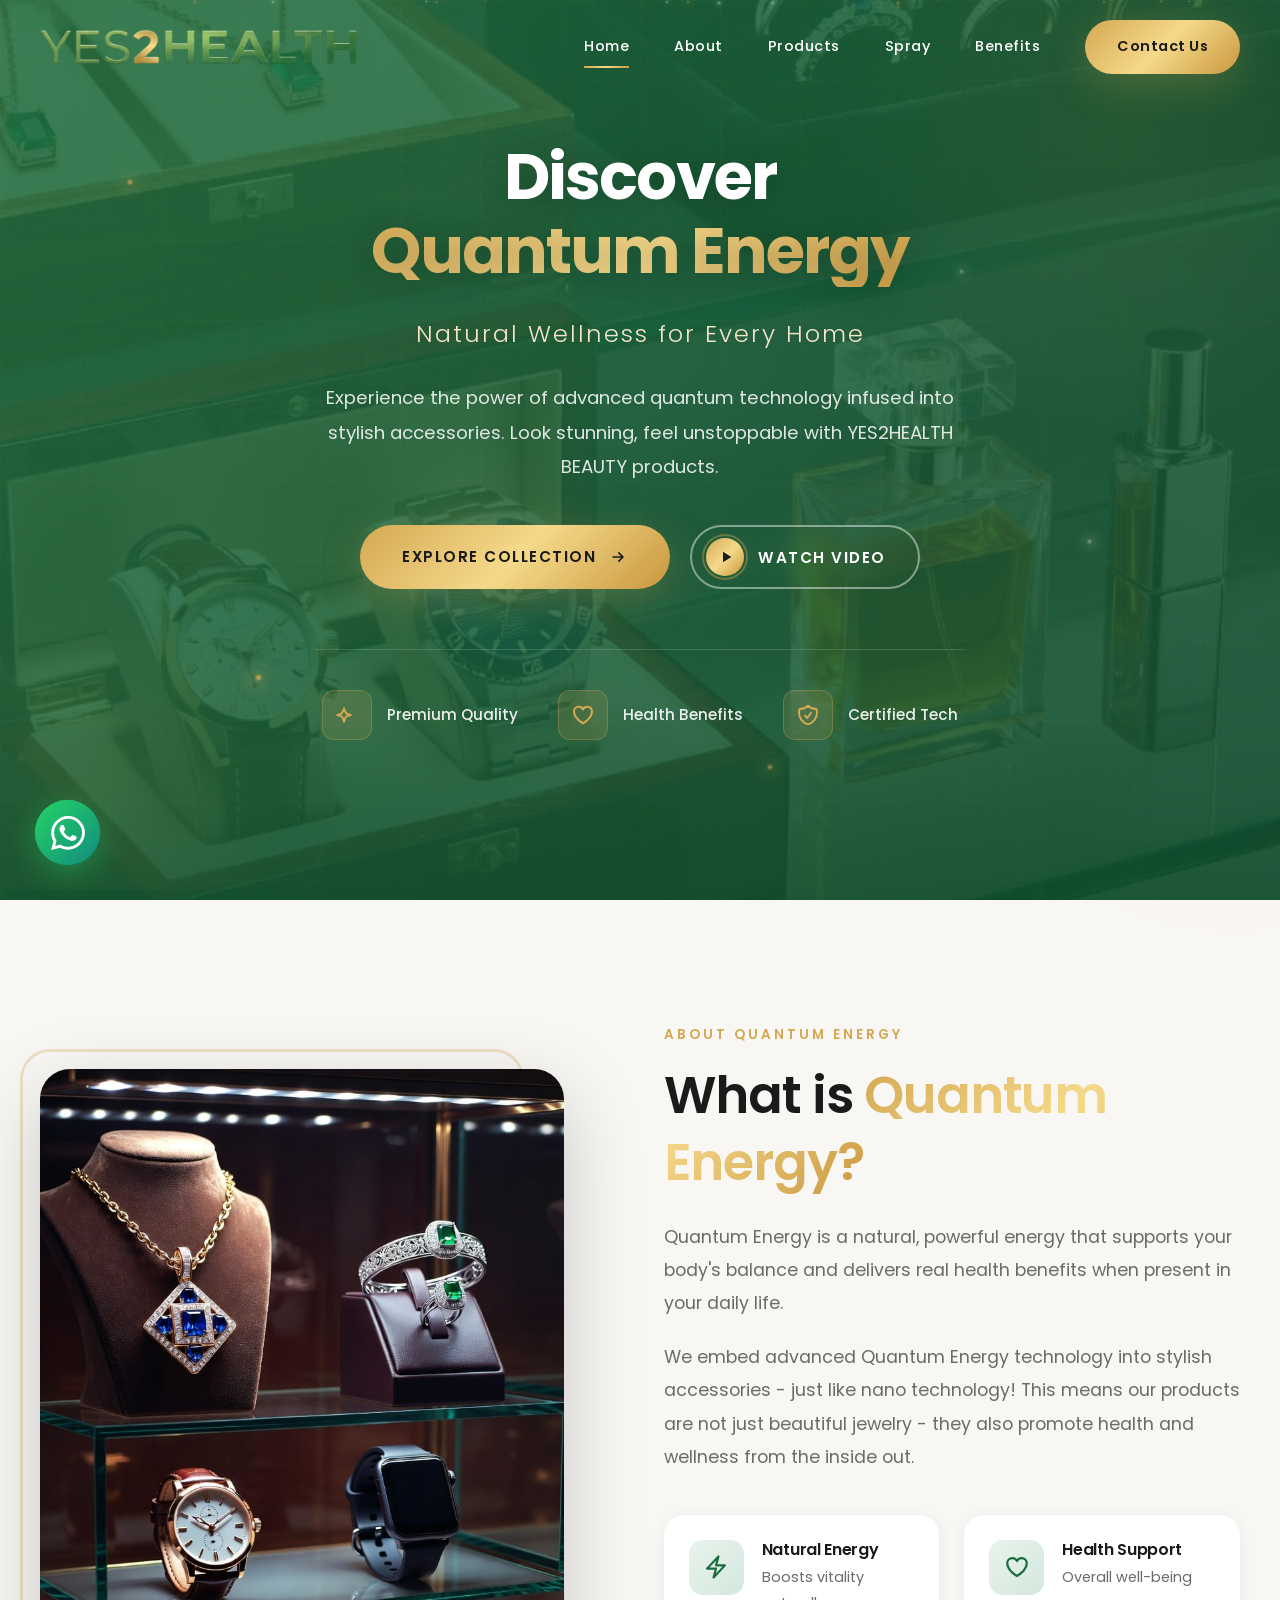
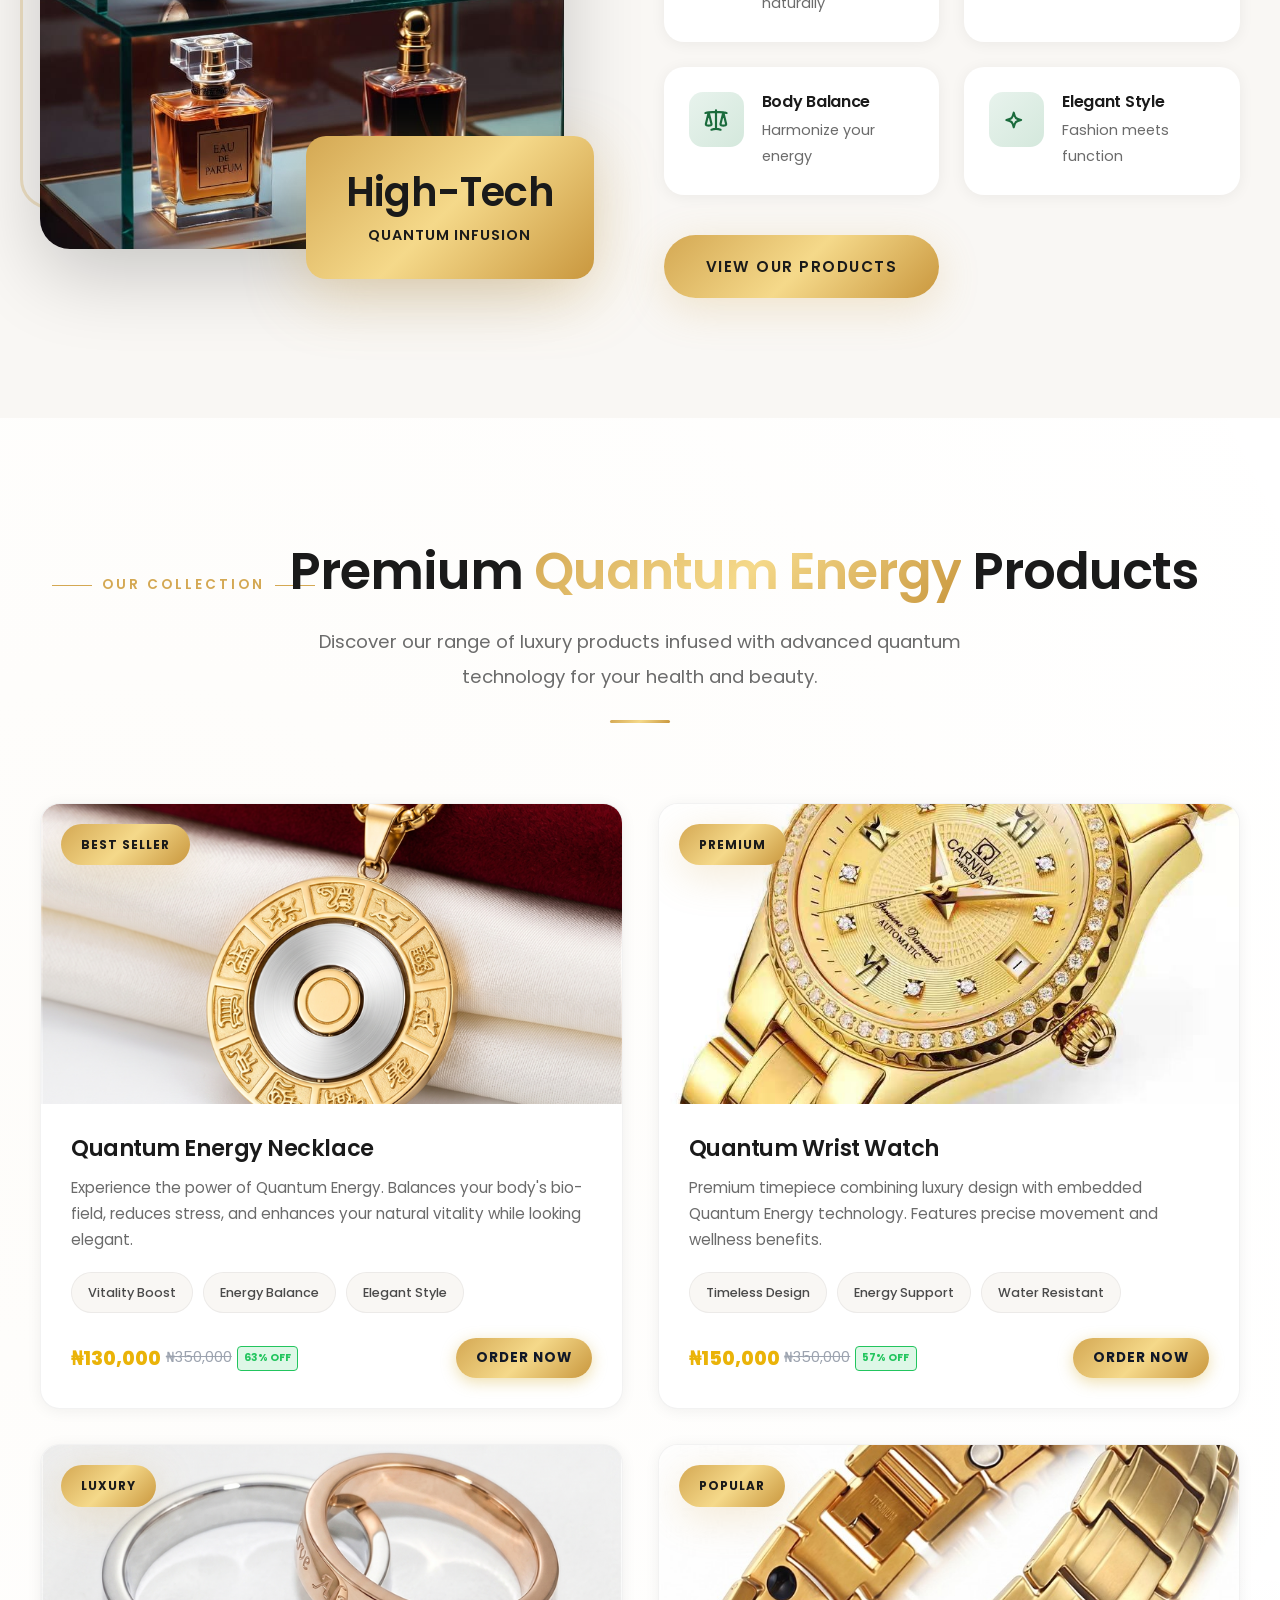
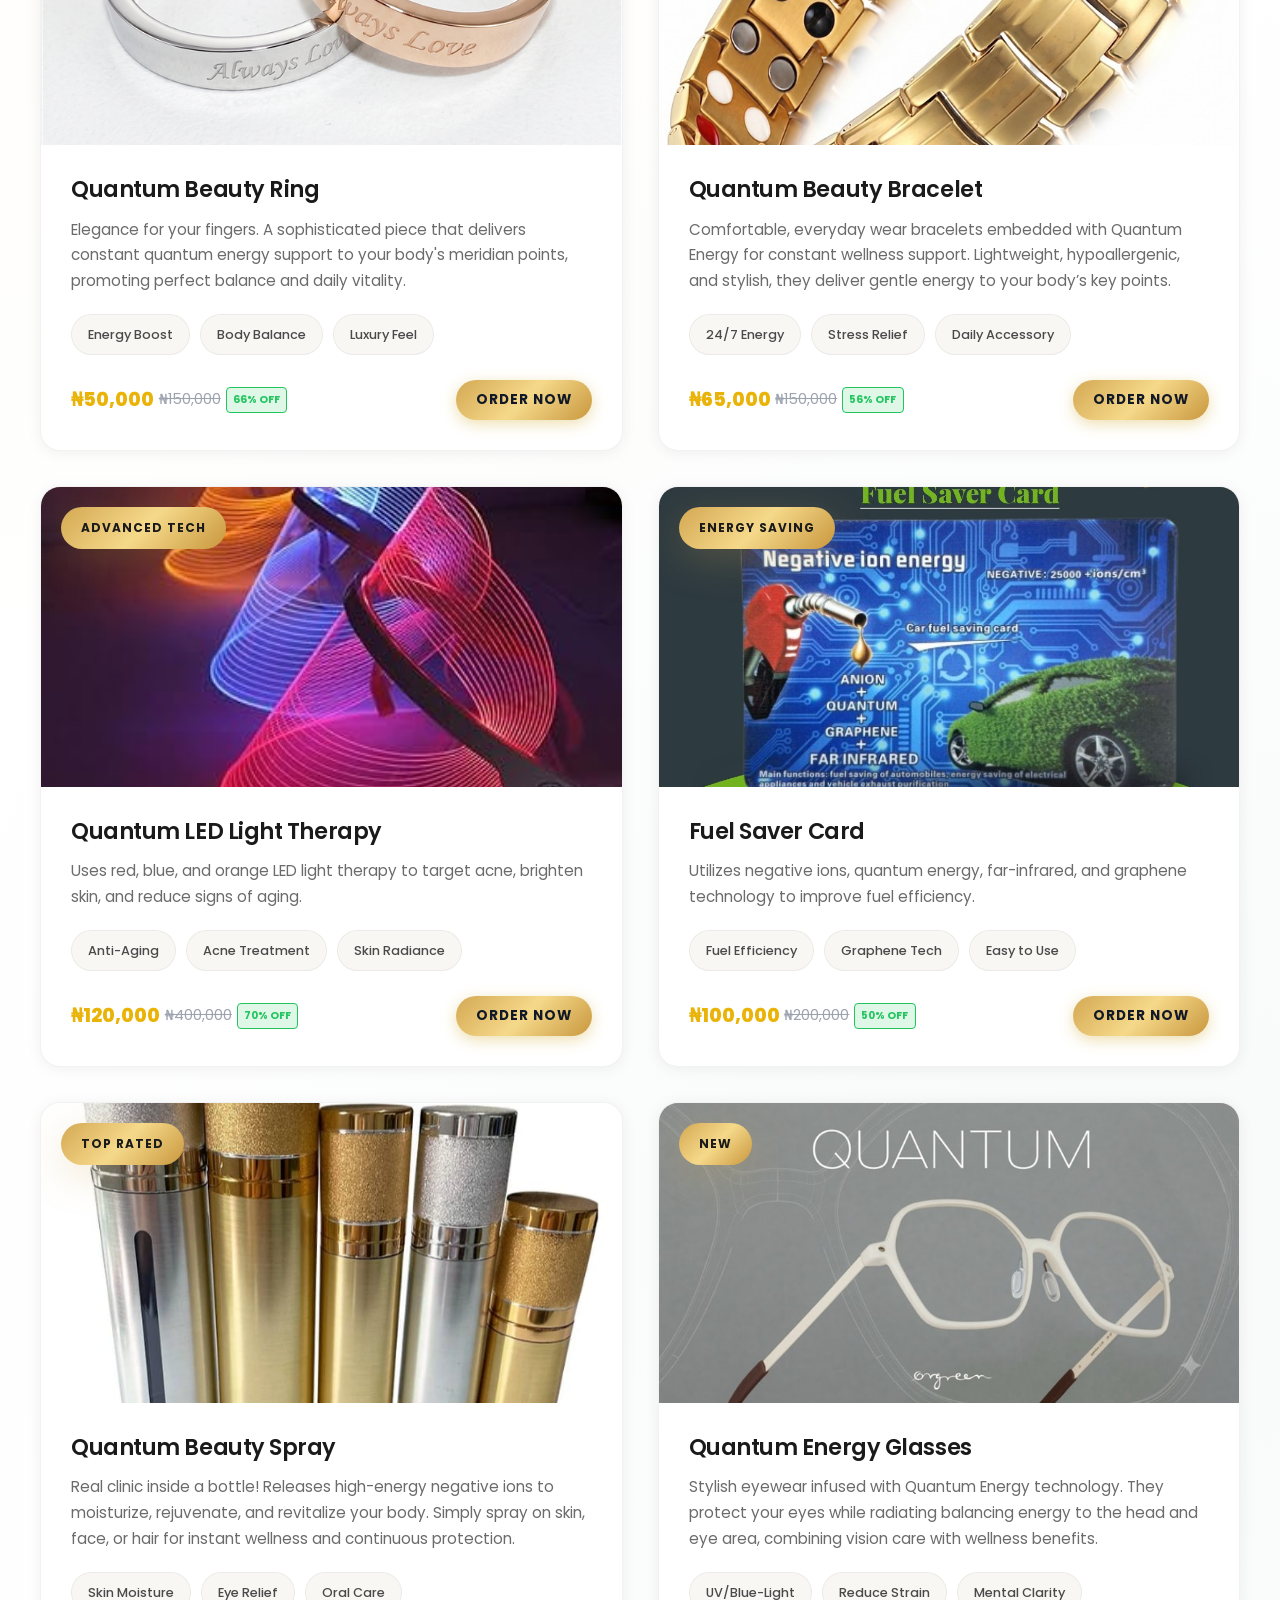
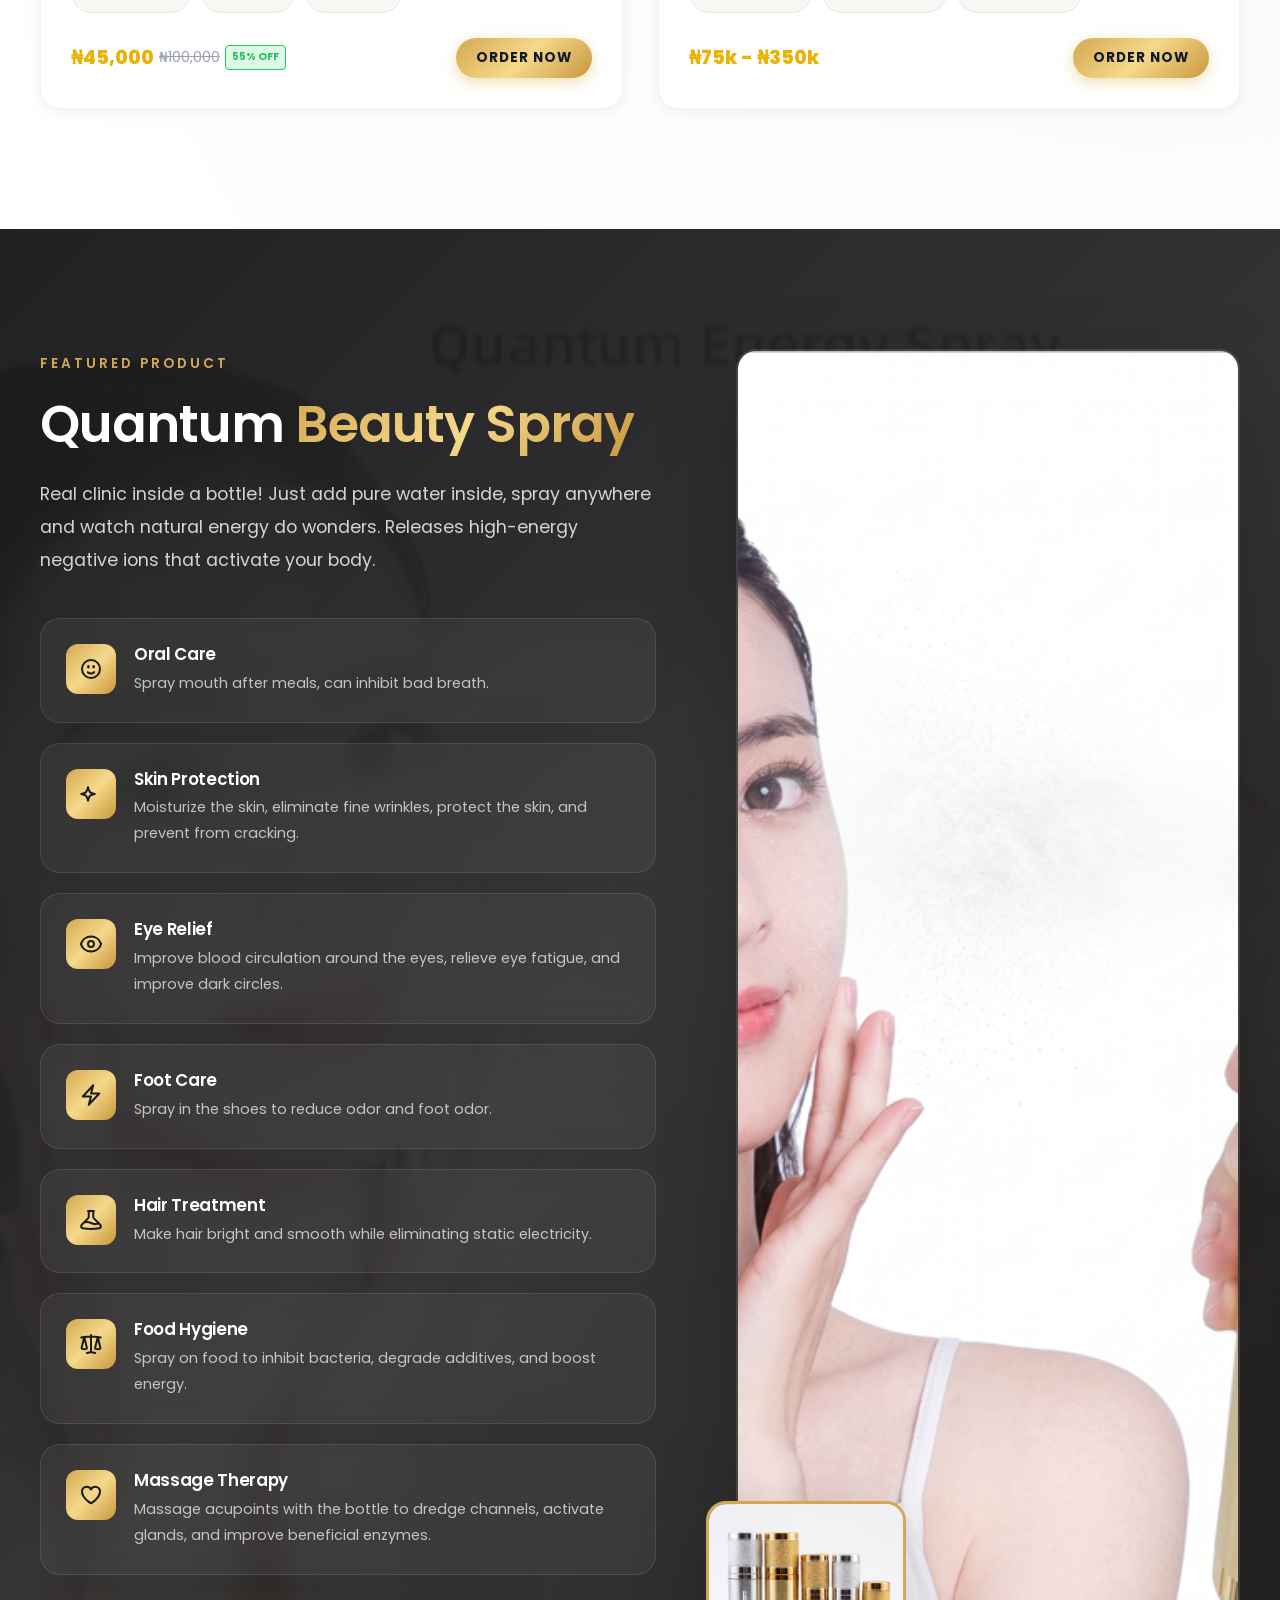
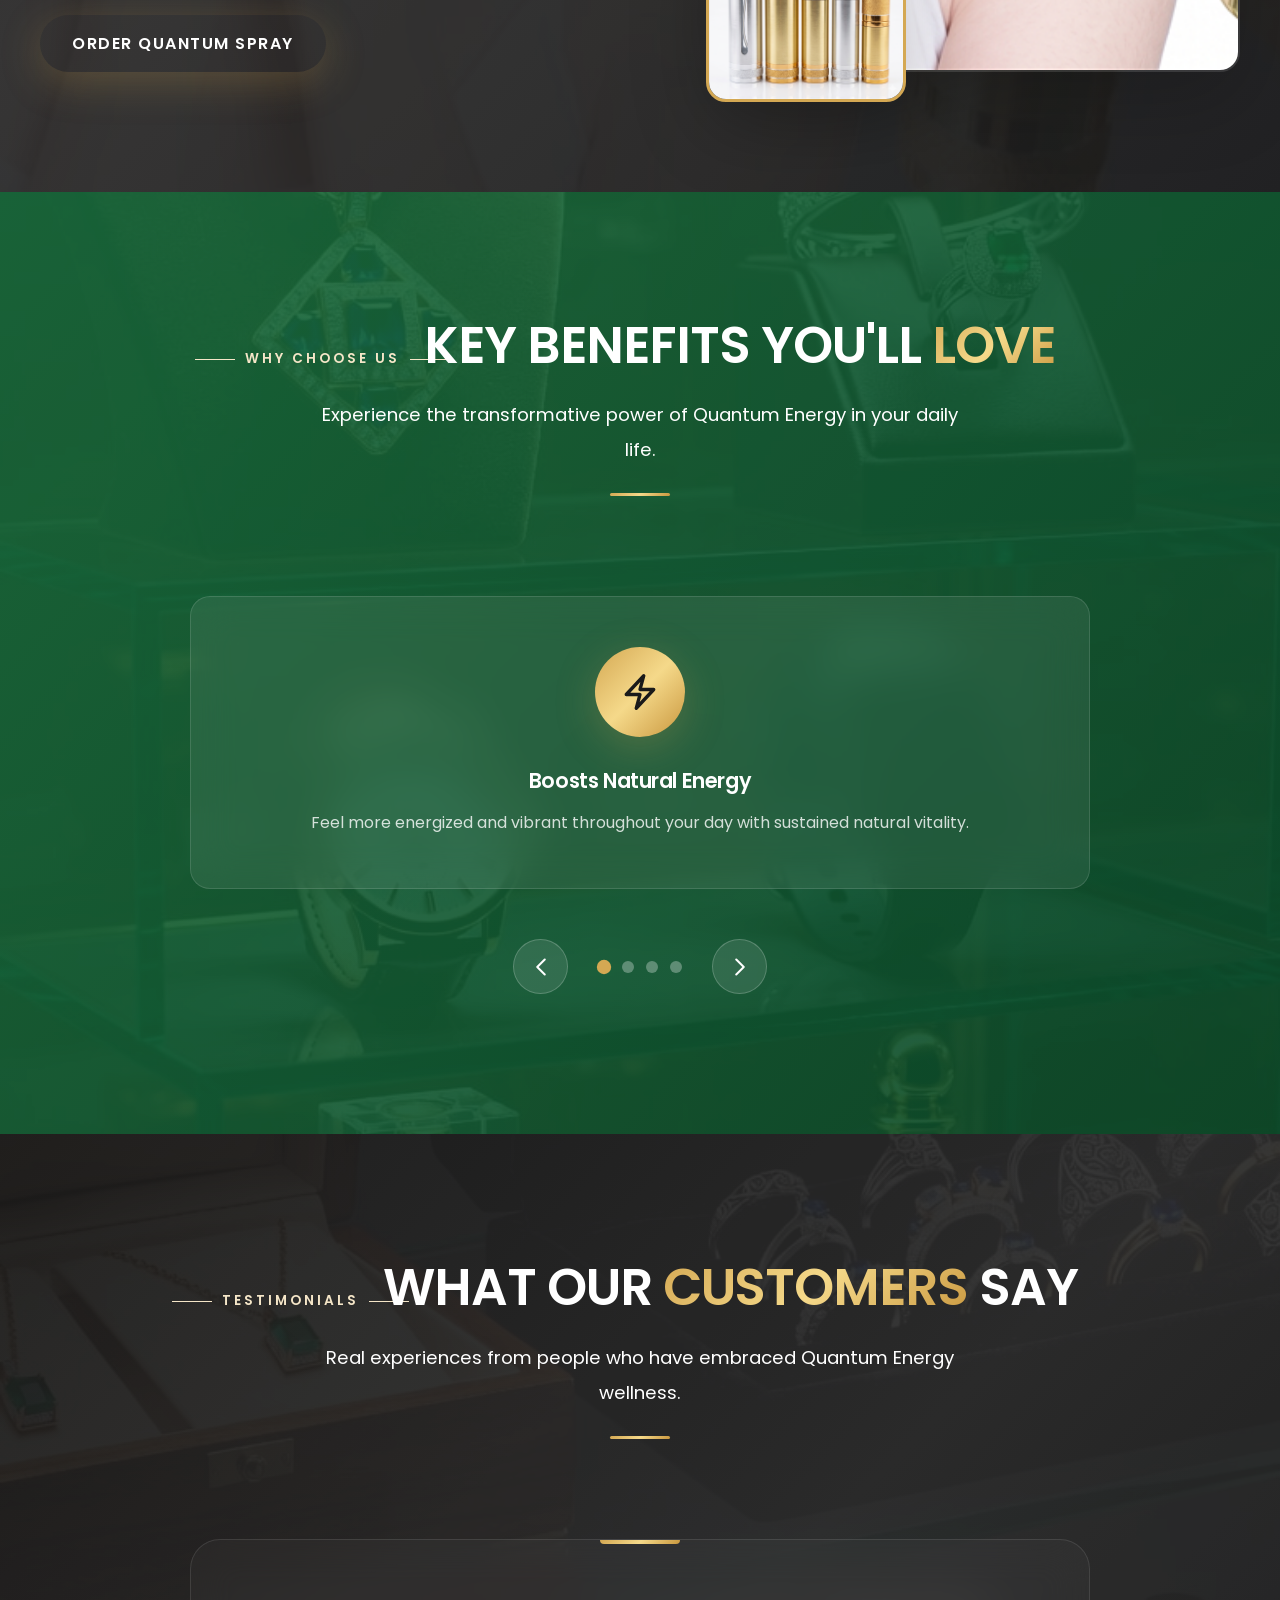
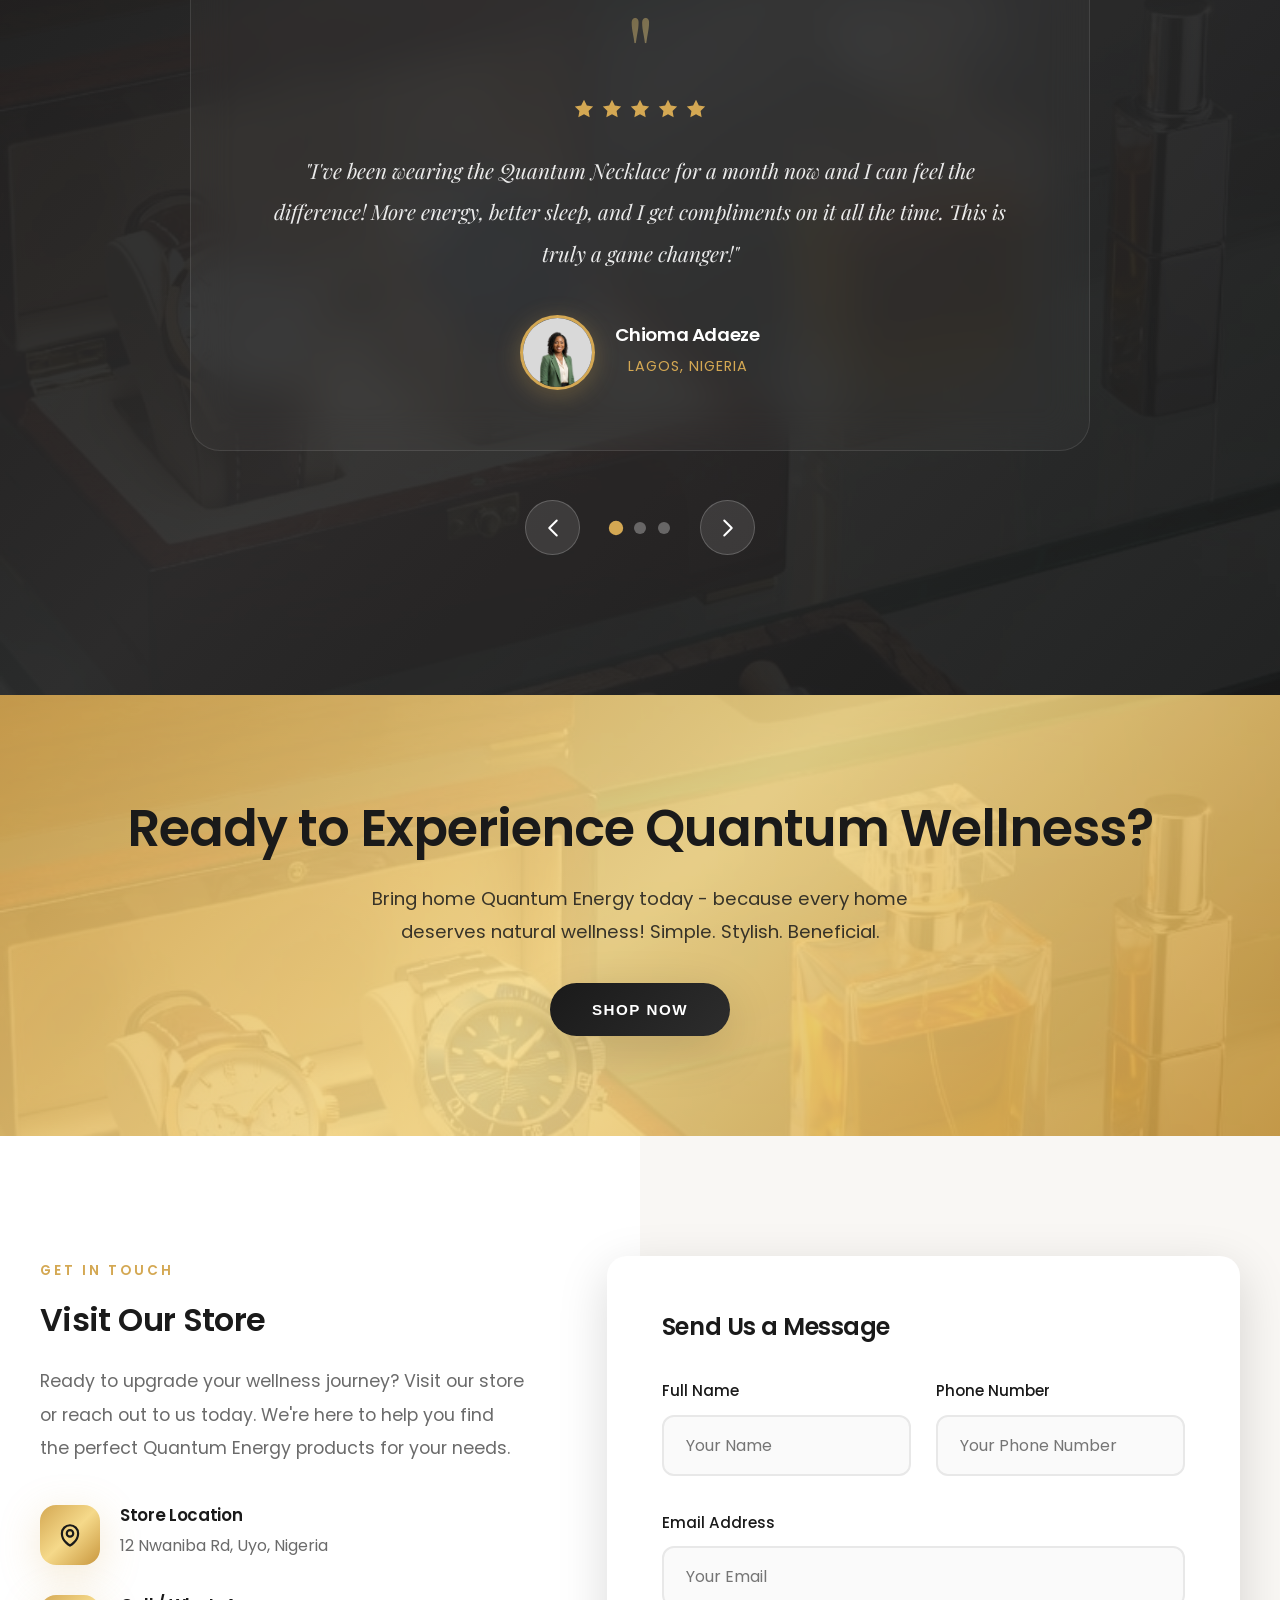
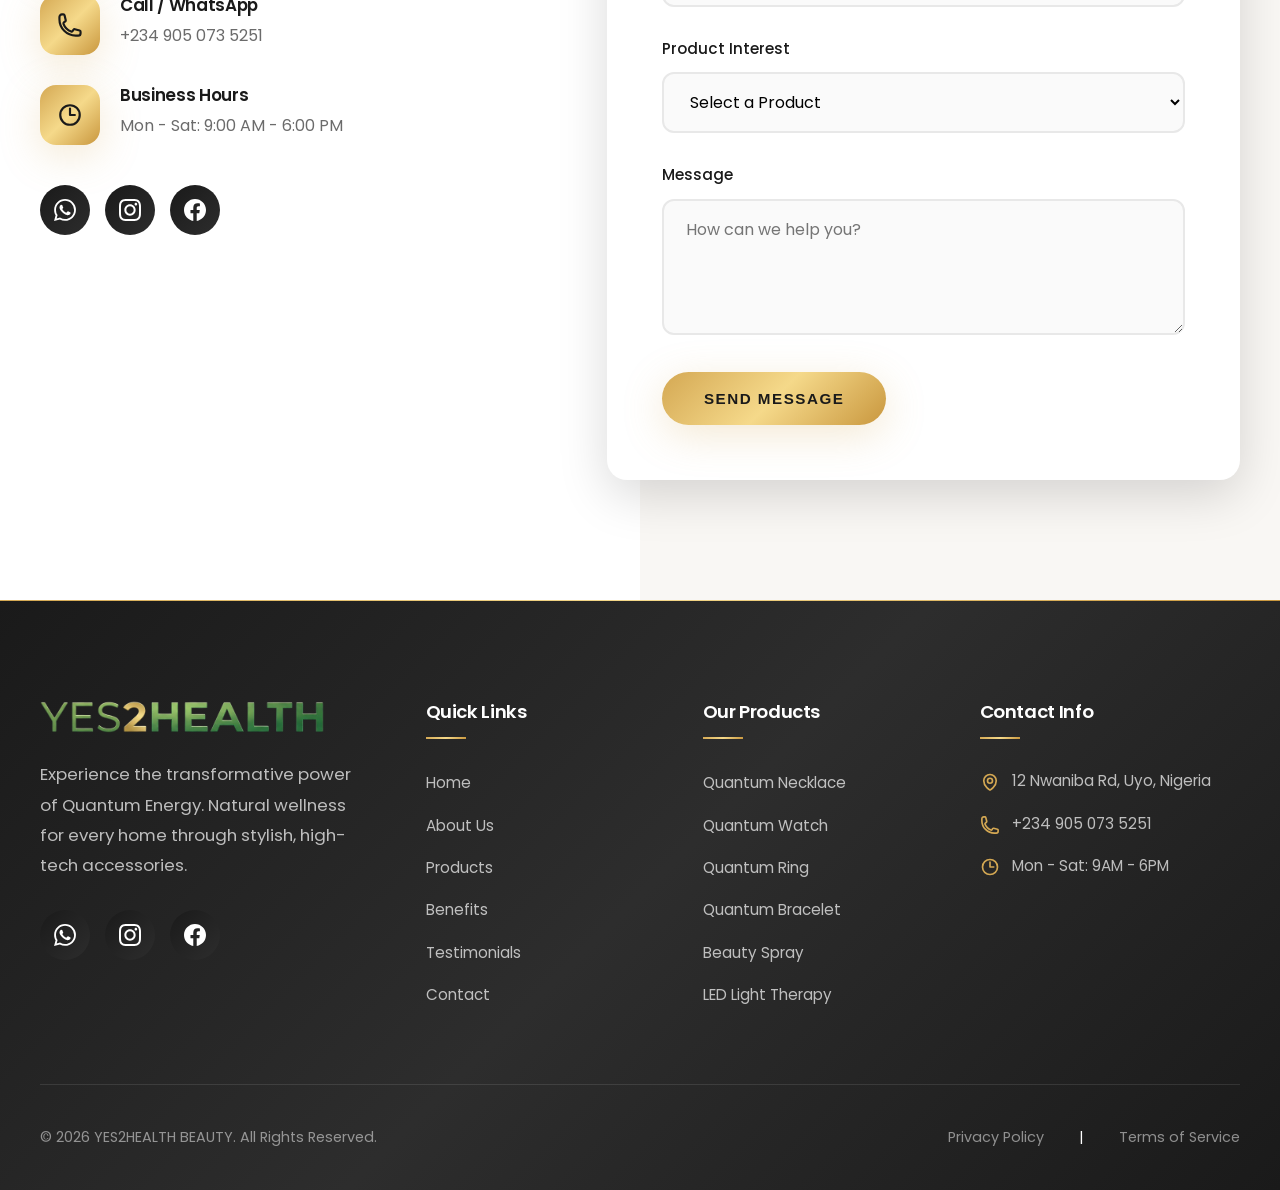
==== index.html @ a995ee5c "mute review on menu and refactor app intall label" ====
<!DOCTYPE html>
<html lang="en">
<head>
<!-- Google Tag Manager -->
<script>(function(w,d,s,l,i){w[l]=w[l]||[];w[l].push({'gtm.start':
new Date().getTime(),event:'gtm.js'});var f=d.getElementsByTagName(s)[0],
j=d.createElement(s),dl=l!='dataLayer'?'&l='+l:'';j.async=true;j.src=
'https://www.googletagmanager.com/gtm.js?id='+i+dl;f.parentNode.insertBefore(j,f);
})(window,document,'script','dataLayer','GTM-PMPB4J3M');</script>
<!-- End Google Tag Manager -->
    <meta charset="UTF-8">
    <meta name="facebook-domain-verification" content="qr6jj4r708rclmieyj3xngve9diiug" />
    <meta name="viewport" content="width=device-width, initial-scale=1.0">
    <meta name="description" content="YES2HEALTH BEAUTY - Discover Quantum Energy products for natural wellness. Premium jewelry, sprays, and accessories infused with advanced quantum technology.">
    <meta name="keywords" content="Quantum Energy, Wellness, Beauty, Jewelry, Nigeria, Uyo, Health Products">
    <title>YES2HEALTH BEAUTY | Premium Quantum Energy Products</title>
    <link rel="manifest" href="/manifest.json">
    <meta name="theme-color" content="#111827">
    
    <!-- SEO & Canonical -->
    <link rel="canonical" href="https://www.yes2healthbeauty.com" />
    <meta name="robots" content="index, follow">
    <meta name="author" content="YES2HEALTH BEAUTY">

    <!-- Open Graph / Facebook -->
    <meta property="og:type" content="website">
    <meta property="og:url" content="https://www.yes2healthbeauty.com/">
    <meta property="og:title" content="YES2HEALTH BEAUTY | Premium Quantum Energy Products">
    <meta property="og:description" content="Discover Quantum Energy products for natural wellness. Premium jewelry, sprays, and accessories infused with advanced quantum technology.">
    <meta property="og:image" content="https://www.yes2healthbeauty.com/images/logo.png">

    <!-- Twitter -->
    <meta property="twitter:card" content="summary_large_image">
    <meta property="twitter:url" content="https://www.yes2healthbeauty.com/">
    <meta property="twitter:title" content="YES2HEALTH BEAUTY | Premium Quantum Energy Products">
    <meta property="twitter:description" content="Discover Quantum Energy products for natural wellness. Premium jewelry, sprays, and accessories infused with advanced quantum technology.">
    <meta property="twitter:image" content="https://www.yes2healthbeauty.com/images/logo.png">

    <!-- Structured Data (JSON-LD) -->
    <script type="application/ld+json">
    {
      "@context": "https://schema.org",
      "@type": "HealthAndBeautyBusiness",
      "name": "YES2HEALTH BEAUTY",
      "image": "https://www.yes2healthbeauty.com/images/logo.png",
      "@id": "https://www.yes2healthbeauty.com",
      "url": "https://www.yes2healthbeauty.com",
      "telephone": "+2349050735251",
      "description": "Discover Quantum Energy products for natural wellness. Premium jewelry, sprays, and accessories infused with advanced quantum technology.",
      "areaServed": "Nigeria"
    }
    </script>

    <!-- Favicon -->
    <link rel="icon" type="image/png" href="images/favicon.png">

    <!-- Google Fonts -->
    <link rel="preconnect" href="https://fonts.googleapis.com">
    <link rel="preconnect" href="https://fonts.gstatic.com" crossorigin>
    <link href="https://fonts.googleapis.com/css2?family=Poppins:wght@300;400;500;600;700;800&family=Playfair+Display:wght@400;500;600;700&display=swap" rel="stylesheet">

    <!-- Styles -->
    <link rel="stylesheet" href="css/styles.css?v=2.0">
</head>
<body>
<!-- Google Tag Manager (noscript) -->
<noscript><iframe src="https://www.googletagmanager.com/ns.html?id=GTM-PMPB4J3M"
height="0" width="0" style="display:none;visibility:hidden"></iframe></noscript>
<!-- End Google Tag Manager (noscript) -->
    <!-- Preloader -->
    <div class="preloader">
        <img src="images/logo-text.png" alt="YES2HEALTH BEAUTY" class="preloader-logo">
        <div class="preloader-spinner"></div>
    </div>

    <!-- Header -->
    <header class="header" id="header">
        <div class="container">
            <a href="#home" class="logo">
                <img src="images/logo-text.png" alt="YES2HEALTH BEAUTY">
            </a>
            <nav class="nav-menu" id="nav-menu">
                <a href="#home" class="active">Home</a>
                <a href="#about">About</a>
                <a href="#products">Products</a>
                <a href="#spray">Spray</a>
                <a href="#benefits">Benefits</a>
<!--                <a href="#testimonials">Reviews</a>-->
                <a href="#contact" class="nav-cta">Contact Us</a>
                <a href="#" id="install-app-btn" class="nav-cta install-btn" style="display: none; background: var(--gold-gradient, linear-gradient(135deg, #e5c158 0%, #d4af37 100%)); color: #111827; border: none; box-shadow: 0 4px 15px rgba(212, 175, 55, 0.4);">App</a>
            </nav>
            <div class="menu-toggle" id="menu-toggle">
                <span></span>
                <span></span>
                <span></span>
            </div>
        </div>
    </header>

    <!-- Hero Section -->
    <section class="hero" id="home">
        <!-- Energy Background Effects -->
        <div class="energy-bg">
            <!-- Subtle Animated Grid Lines -->
            <div class="energy-grid"></div>

            <!-- Floating Energy Particles -->
            <div class="particles-container" id="particles-container"></div>

            <!-- Glowing Orbs -->
            <div class="energy-orbs">
                <div class="orb orb-1"></div>
                <div class="orb orb-2"></div>
                <div class="orb orb-3"></div>
                <div class="orb orb-4"></div>
                <div class="orb orb-5"></div>
            </div>
        </div>

        <div class="floating-shapes">
            <div class="shape shape-1"></div>
            <div class="shape shape-2"></div>
            <div class="shape shape-3"></div>
        </div>
        <div class="container">
            <div class="hero-content fade-in">
<!--                <span class="hero-badge">Premium Quantum Energy Collection</span>-->
                <h1>Discover <span>Quantum Energy</span></h1>
                <p class="hero-tagline">Natural Wellness for Every Home</p>
                <p class="hero-description">Experience the power of advanced quantum technology infused into stylish accessories. Look stunning, feel unstoppable with YES2HEALTH BEAUTY products.</p>
                <div class="hero-buttons">
                    <a href="#products" class="btn btn-primary">
                        <span>Explore Collection</span>
                        <svg xmlns="http://www.w3.org/2000/svg" width="20" height="20" fill="none" viewBox="0 0 24 24" stroke="currentColor" stroke-width="2">
                            <path stroke-linecap="round" stroke-linejoin="round" d="M13 7l5 5m0 0l-5 5m5-5H6"/>
                        </svg>
                    </a>
                    <button class="btn btn-video" id="open-video-modal" aria-label="Watch product video">
    <span class="play-ring">
        <svg xmlns="http://www.w3.org/2000/svg" width="18" height="18" viewBox="0 0 24 24" fill="currentColor">
            <path d="M8 5v14l11-7z"/>
        </svg>
    </span>
                        <span>Watch Video</span>
                    </button>

<!--                    <a href="https://wa.me/2349050735251?text=Hello%20YES2HEALTH%20BEAUTY,%20I'm%20interested%20in%20your%20products." class="btn btn-secondary" target="_blank">-->
<!--                        <svg xmlns="http://www.w3.org/2000/svg" width="20" height="20" viewBox="0 0 24 24" fill="currentColor">-->
<!--                            <path d="M17.472 14.382c-.297-.149-1.758-.867-2.03-.967-.273-.099-.471-.148-.67.15-.197.297-.767.966-.94 1.164-.173.199-.347.223-.644.075-.297-.15-1.255-.463-2.39-1.475-.883-.788-1.48-1.761-1.653-2.059-.173-.297-.018-.458.13-.606.134-.133.298-.347.446-.52.149-.174.198-.298.298-.497.099-.198.05-.371-.025-.52-.075-.149-.669-1.612-.916-2.207-.242-.579-.487-.5-.669-.51-.173-.008-.371-.01-.57-.01-.198 0-.52.074-.792.372-.272.297-1.04 1.016-1.04 2.479 0 1.462 1.065 2.875 1.213 3.074.149.198 2.096 3.2 5.077 4.487.709.306 1.262.489 1.694.625.712.227 1.36.195 1.871.118.571-.085 1.758-.719 2.006-1.413.248-.694.248-1.289.173-1.413-.074-.124-.272-.198-.57-.347m-5.421 7.403h-.004a9.87 9.87 0 01-5.031-1.378l-.361-.214-3.741.982.998-3.648-.235-.374a9.86 9.86 0 01-1.51-5.26c.001-5.45 4.436-9.884 9.888-9.884 2.64 0 5.122 1.03 6.988 2.898a9.825 9.825 0 012.893 6.994c-.003 5.45-4.437 9.884-9.885 9.884m8.413-18.297A11.815 11.815 0 0012.05 0C5.495 0 .16 5.335.157 11.892c0 2.096.547 4.142 1.588 5.945L.057 24l6.305-1.654a11.882 11.882 0 005.683 1.448h.005c6.554 0 11.89-5.335 11.893-11.893a11.821 11.821 0 00-3.48-8.413z"/>-->
<!--                        </svg>-->
<!--                        <span>WhatsApp Us</span>-->
<!--                    </a>-->
                </div>
                <div class="hero-features">
                    <div class="hero-feature">
                        <div class="hero-feature-icon">
                            <svg xmlns="http://www.w3.org/2000/svg" fill="none" viewBox="0 0 24 24" stroke-width="2" stroke="currentColor">
                                <path stroke-linecap="round" stroke-linejoin="round" d="M9.813 15.904L9 18.75l-.813-2.846a4.5 4.5 0 00-3.09-3.09L2.25 12l2.846-.813a4.5 4.5 0 003.09-3.09L9 5.25l.813 2.846a4.5 4.5 0 003.09 3.09L15.75 12l-2.846.813a4.5 4.5 0 00-3.09 3.09z"/>
                            </svg>
                        </div>
                        <span>Premium Quality</span>
                    </div>
                    <div class="hero-feature">
                        <div class="hero-feature-icon">
                            <svg xmlns="http://www.w3.org/2000/svg" fill="none" viewBox="0 0 24 24" stroke-width="2" stroke="currentColor">
                                <path stroke-linecap="round" stroke-linejoin="round" d="M21 8.25c0-2.485-2.099-4.5-4.688-4.5-1.935 0-3.597 1.126-4.312 2.733-.715-1.607-2.377-2.733-4.313-2.733C5.1 3.75 3 5.765 3 8.25c0 7.22 9 12 9 12s9-4.78 9-12z"/>
                            </svg>
                        </div>
                        <span>Health Benefits</span>
                    </div>
                    <div class="hero-feature">
                        <div class="hero-feature-icon">
                            <svg xmlns="http://www.w3.org/2000/svg" fill="none" viewBox="0 0 24 24" stroke-width="2" stroke="currentColor">
                                <path stroke-linecap="round" stroke-linejoin="round" d="M9 12.75L11.25 15 15 9.75m-3-7.036A11.959 11.959 0 013.598 6 11.99 11.99 0 003 9.749c0 5.592 3.824 10.29 9 11.623 5.176-1.332 9-6.03 9-11.622 0-1.31-.21-2.571-.598-3.751h-.152c-3.196 0-6.1-1.248-8.25-3.285z"/>
                            </svg>
                        </div>
                        <span>Certified Tech</span>
                    </div>
                </div>
            </div>
        </div>
            </section>

    <!-- About Section -->
    <section class="about" id="about">
        <div class="container">
            <div class="about-grid">
                <div class="about-image slide-in-left">
                    <img src="images/product-showcase.jpg" alt="YES2HEALTH BEAUTY Products Showcase" loading="lazy">
                    <div class="about-image-badge">
                        <h4>High-Tech</h4>
                        <p>Quantum Infusion</p>
                    </div>
                </div>
                <div class="about-content slide-in-right">
                    <span class="about-subtitle">About Quantum Energy</span>
                    <h2>What is <span class="highlight">Quantum Energy?</span></h2>
                    <p>Quantum Energy is a natural, powerful energy that supports your body's balance and delivers real health benefits when present in your daily life.</p>
                    <p>We embed advanced Quantum Energy technology into stylish accessories - just like nano technology! This means our products are not just beautiful jewelry - they also promote health and wellness from the inside out.</p>
                    <div class="about-features">
                        <div class="feature-item">
                            <div class="feature-icon">
                                <svg xmlns="http://www.w3.org/2000/svg" fill="none" viewBox="0 0 24 24" stroke-width="2" stroke="currentColor">
                                    <path stroke-linecap="round" stroke-linejoin="round" d="M3.75 13.5l10.5-11.25L12 10.5h8.25L9.75 21.75 12 13.5H3.75z"/>
                                </svg>
                            </div>
                            <div>
                                <h4>Natural Energy</h4>
                                <p>Boosts vitality naturally</p>
                            </div>
                        </div>
                        <div class="feature-item">
                            <div class="feature-icon">
                                <svg xmlns="http://www.w3.org/2000/svg" fill="none" viewBox="0 0 24 24" stroke-width="2" stroke="currentColor">
                                    <path stroke-linecap="round" stroke-linejoin="round" d="M21 8.25c0-2.485-2.099-4.5-4.688-4.5-1.935 0-3.597 1.126-4.312 2.733-.715-1.607-2.377-2.733-4.313-2.733C5.1 3.75 3 5.765 3 8.25c0 7.22 9 12 9 12s9-4.78 9-12z"/>
                                </svg>
                            </div>
                            <div>
                                <h4>Health Support</h4>
                                <p>Overall well-being</p>
                            </div>
                        </div>
                        <div class="feature-item">
                            <div class="feature-icon">
                                <svg xmlns="http://www.w3.org/2000/svg" fill="none" viewBox="0 0 24 24" stroke-width="2" stroke="currentColor">
                                    <path stroke-linecap="round" stroke-linejoin="round" d="M12 3v17.25m0 0c-1.472 0-2.882.265-4.185.75M12 20.25c1.472 0 2.882.265 4.185.75M18.75 4.97A48.416 48.416 0 0012 4.5c-2.291 0-4.545.16-6.75.47m13.5 0c1.01.143 2.01.317 3 .52m-3-.52l2.62 10.726c.122.499-.106 1.028-.589 1.202a5.988 5.988 0 01-2.031.352 5.988 5.988 0 01-2.031-.352c-.483-.174-.711-.703-.59-1.202L18.75 4.97zm-16.5.52c.99-.203 1.99-.377 3-.52m0 0l2.62 10.726c.122.499-.106 1.028-.589 1.202a5.989 5.989 0 01-2.031.352 5.989 5.989 0 01-2.031-.352c-.483-.174-.711-.703-.59-1.202L5.25 4.97z"/>
                                </svg>
                            </div>
                            <div>
                                <h4>Body Balance</h4>
                                <p>Harmonize your energy</p>
                            </div>
                        </div>
                        <div class="feature-item">
                            <div class="feature-icon">
                                <svg xmlns="http://www.w3.org/2000/svg" fill="none" viewBox="0 0 24 24" stroke-width="2" stroke="currentColor">
                                    <path stroke-linecap="round" stroke-linejoin="round" d="M9.813 15.904L9 18.75l-.813-2.846a4.5 4.5 0 00-3.09-3.09L2.25 12l2.846-.813a4.5 4.5 0 003.09-3.09L9 5.25l.813 2.846a4.5 4.5 0 003.09 3.09L15.75 12l-2.846.813a4.5 4.5 0 00-3.09 3.09z"/>
                                </svg>
                            </div>
                            <div>
                                <h4>Elegant Style</h4>
                                <p>Fashion meets function</p>
                            </div>
                        </div>
                    </div>
                    <a href="#products" class="btn btn-primary">View Our Products</a>
                </div>
            </div>
        </div>
    </section>

    <!-- Products Section -->
    <section class="products" id="products">
        <div class="container">
            <div class="section-header fade-in">
                <span class="section-subtitle">Our Collection</span>
                <h2>Premium <span class="highlight">Quantum Energy</span> Products</h2>
                <p>Discover our range of luxury products infused with advanced quantum technology for your health and beauty.</p>
                <div class="decorative-line"></div>
            </div>
            <div class="products-grid">
                <!-- Quantum Necklace -->
                <div class="product-card fade-in">
                    <div class="product-image">
                        <img src="images/necklace-2.png" alt="Quantum Energy Necklace" loading="lazy">
                        <span class="product-badge">Best Seller</span>
                    </div>
                    <div class="product-content">
                        <h3>Quantum Energy Necklace</h3>
                        <p>Experience the power of Quantum Energy. Balances your body's bio-field, reduces stress, and enhances your natural vitality while looking elegant.</p>
                        <div class="product-features">
                            <span>Vitality Boost</span>
                            <span>Energy Balance</span>
                            <span>Elegant Style</span>
                        </div>
                        <div class="product-action-column">
                            <div class="price-container price-inline">
                                <div class="product-price-standalone new-price-text">&#8358;130,000</div>
                            <div class="old-price-wrapper">
                                    <span class="old-price-text">&#8358;350,000</span>
                                    <span class="discount-badge">63% OFF</span>
                                </div>
                            <button class="order-btn-standalone order-btn pulse-soft" data-product="Quantum Energy Necklace" data-price="&#8358;130,000">Order Now</button>
                                </div>
                        </div>
                    </div>
                </div>

                <!-- Quantum Watch -->
                <div class="product-card fade-in">
                    <div class="product-image">
                        <img src="images/watch-gold.jpg" alt="Quantum Energy Wrist Watch" loading="lazy">
                        <span class="product-badge">Premium</span>
                    </div>
                    <div class="product-content">
                        <h3>Quantum Wrist Watch</h3>
                        <p>Premium timepiece combining luxury design with embedded Quantum Energy technology. Features precise movement and wellness benefits.</p>
                        <div class="product-features">
                            <span>Timeless Design</span>
                            <span>Energy Support</span>
                            <span>Water Resistant</span>
                        </div>
                        <div class="product-action-column">
                            <div class="price-container price-inline">
                                <div class="product-price-standalone new-price-text">&#8358;150,000</div>
                            <div class="old-price-wrapper">
                                    <span class="old-price-text">&#8358;350,000</span>
                                    <span class="discount-badge">57% OFF</span>
                                </div>
                            <button class="order-btn-standalone order-btn pulse-soft" data-product="Quantum Wrist Watch" data-price="&#8358;150,000">Order Now</button>
                                </div>
                        </div>
                    </div>
                </div>

                <!-- Quantum Ring -->
                <div class="product-card fade-in">
                    <div class="product-image">
                        <img src="images/rings.png" alt="Quantum Energy Ring" loading="lazy">
                        <span class="product-badge">Luxury</span>
                    </div>
                    <div class="product-content">
                        <h3>Quantum Beauty Ring</h3>
                        <p>Elegance for your fingers. A sophisticated piece that delivers constant quantum energy support to your body's meridian points, promoting perfect balance and daily vitality.</p>
                        <div class="product-features">
                            <span>Energy Boost</span>
                            <span>Body Balance</span>
                            <span>Luxury Feel</span>
                        </div>
                        <div class="product-action-column">
                            <div class="price-container price-inline">
                                <div class="product-price-standalone new-price-text">&#8358;50,000</div>
                            <div class="old-price-wrapper">
                                    <span class="old-price-text">&#8358;150,000</span>
                                    <span class="discount-badge">66% OFF</span>
                                </div>
                            <button class="order-btn-standalone order-btn pulse-soft" data-product="Quantum Beauty Ring" data-price="&#8358;50,000">Order Now</button>
                                </div>
                        </div>
                    </div>
                </div>

                <!-- Quantum Bracelet -->
                <div class="product-card fade-in">
                    <div class="product-image">
                        <img src="images/bracelet.jpg" alt="Quantum Energy Bracelet" loading="lazy">
                        <span class="product-badge">Popular</span>
                    </div>
                    <div class="product-content">
                        <h3>Quantum Beauty Bracelet</h3>
                        <p>Comfortable, everyday wear bracelets embedded with Quantum Energy for constant wellness support. Lightweight, hypoallergenic, and stylish, they deliver gentle energy to your body’s key points.</p>
                        <div class="product-features">
                            <span>24/7 Energy</span>
                            <span>Stress Relief</span>
                            <span>Daily Accessory</span>
                        </div>
                        <div class="product-action-column">
                            <div class="price-container price-inline">
                                <div class="product-price-standalone new-price-text">&#8358;65,000</div>
                            <div class="old-price-wrapper">
                                    <span class="old-price-text">&#8358;150,000</span>
                                    <span class="discount-badge">56% OFF</span>
                                </div>
                            <button class="order-btn-standalone order-btn pulse-soft" data-product="Quantum Beauty Bracelet" data-price="&#8358;65,000">Order Now</button>
                                </div>
                        </div>
                    </div>
                </div>

                <!-- LED Light Mask -->
                <div class="product-card fade-in">
                    <div class="product-image">
                        <img src="images/led-light-colors.jpg" alt="Quantum LED Light Therapy" loading="lazy">
                        <span class="product-badge">Advanced Tech</span>
                    </div>
                    <div class="product-content">
                        <h3>Quantum LED Light Therapy</h3>
                        <p>Uses red, blue, and orange LED light therapy to target acne, brighten skin, and reduce signs of aging.</p>
                        <div class="product-features">
                            <span>Anti-Aging</span>
                            <span>Acne Treatment</span>
                            <span>Skin Radiance</span>
                        </div>
                        <div class="product-action-column">
                            <div class="price-container price-inline">
                                <div class="product-price-standalone new-price-text">&#8358;120,000</div>
                            <div class="old-price-wrapper">
                                    <span class="old-price-text">&#8358;400,000</span>
                                    <span class="discount-badge">70% OFF</span>
                                </div>
                            <button class="order-btn-standalone order-btn pulse-soft" data-product="Quantum LED Light Therapy" data-price="&#8358;120,000">Order Now</button>
                                </div>
                        </div>
                    </div>
                </div>

                <!-- Fuel Saver Card -->
                <div class="product-card fade-in">
                    <div class="product-image">
                        <img src="images/fuel-saver-promo.jpg" alt="Quantum Fuel Saver Card" loading="lazy">
                        <span class="product-badge">Energy Saving</span>
                    </div>
                    <div class="product-content">
                        <h3>Fuel Saver Card</h3>
                        <p>Utilizes negative ions, quantum energy, far-infrared, and graphene technology to improve fuel efficiency.</p>
                        <div class="product-features">
                            <span>Fuel Efficiency</span>
                            <span>Graphene Tech</span>
                            <span>Easy to Use</span>
                        </div>
                        <div class="product-action-column">
                            <div class="price-container price-inline">
                                <div class="product-price-standalone new-price-text">&#8358;100,000</div>
                            <div class="old-price-wrapper">
                                    <span class="old-price-text">&#8358;200,000</span>
                                    <span class="discount-badge">50% OFF</span>
                                </div>
                            <button class="order-btn-standalone order-btn pulse-soft" data-product="Fuel Saver Card" data-price="&#8358;100,000">Order Now</button>
                                </div>
                        </div>
                    </div>
                </div>

                <!-- Quantum Beauty Spray -->
                <div class="product-card fade-in">
                    <div class="product-image">
                        <img src="images/spray-bottles.jpg" alt="Quantum Beauty Spray" loading="lazy">
                        <span class="product-badge">Top Rated</span>
                    </div>
                    <div class="product-content">
                        <h3>Quantum Beauty Spray</h3>
                        <p>Real clinic inside a bottle! Releases high-energy negative ions to moisturize, rejuvenate, and revitalize your body. Simply spray on skin, face, or hair for instant wellness and continuous protection.</p>
                        <div class="product-features">
                            <span>Skin Moisture</span>
                            <span>Eye Relief</span>
                            <span>Oral Care</span>
                        </div>
                        <div class="product-action-column">
                            <div class="price-container price-inline">
                                <div class="product-price-standalone new-price-text">&#8358;45,000</div>
                            <div class="old-price-wrapper">
                                    <span class="old-price-text">&#8358;100,000</span>
                                    <span class="discount-badge">55% OFF</span>
                                </div>
                            <button class="order-btn-standalone order-btn pulse-soft" data-product="Quantum Beauty Spray" data-price="&#8358;45,000">Order Now</button>
                                </div>
                        </div>
                    </div>
                </div>

                <!-- Quantum Energy Glasses -->
                <div class="product-card fade-in">
                    <div class="product-image">
                        <img src="images/quantum-eye-glass.jpg" alt="Quantum Energy Glasses" loading="lazy">
                        <span class="product-badge">New</span>
                    </div>
                    <div class="product-content">
                        <h3>Quantum Energy Glasses</h3>
                        <p>Stylish eyewear infused with Quantum Energy technology. They protect your eyes while radiating balancing energy to the head and eye area, combining vision care with wellness benefits.</p>
                        <div class="product-features">
                            <span>UV/Blue-Light</span>
                            <span>Reduce Strain</span>
                            <span>Mental Clarity</span>
                        </div>
                        <div class="product-action-column">
                            <div class="price-container price-inline">
                                <div class="product-price-standalone new-price-text">&#8358;75k - &#8358;350k</div>
                                <button class="order-btn-standalone order-btn pulse-soft" data-product="Quantum Energy Glasses" data-price="&#8358;75,000">Order Now</button>
                            </div>
                        </div>
                    </div>
                </div>
            </div>
        </div>
    </section>

    <!-- Quantum Spray Section -->
    <section class="spray-section" id="spray">
        <div class="container">
            <div class="spray-grid">
                <div class="spray-content slide-in-left">
                    <span class="about-subtitle">Featured Product</span>
                    <h2>Quantum <span class="highlight">Beauty Spray</span></h2>
                    <p>Real clinic inside a bottle! Just add pure water inside, spray anywhere and watch natural energy do wonders. Releases high-energy negative ions that activate your body.</p>
                    <div class="spray-benefits">
                        <div class="spray-benefit-item">
                            <div class="spray-benefit-icon">
                                <svg xmlns="http://www.w3.org/2000/svg" fill="none" viewBox="0 0 24 24" stroke-width="2" stroke="currentColor">
                                    <path stroke-linecap="round" stroke-linejoin="round" d="M15.182 15.182a4.5 4.5 0 01-6.364 0M21 12a9 9 0 11-18 0 9 9 0 0118 0zM9.75 9.75c0 .414-.168.75-.375.75S9 10.164 9 9.75 9.168 9 9.375 9s.375.336.375.75zm-.375 0h.008v.015h-.008V9.75zm5.625 0c0 .414-.168.75-.375.75s-.375-.336-.375-.75.168-.75.375-.75.375.336.375.75zm-.375 0h.008v.015h-.008V9.75z"/>
                                </svg>
                            </div>
                            <div>
                                <h4>Oral Care</h4>
                                <p>Spray mouth after meals, can inhibit bad breath.</p>
                            </div>
                        </div>
                        <div class="spray-benefit-item">
                            <div class="spray-benefit-icon">
                                <svg xmlns="http://www.w3.org/2000/svg" fill="none" viewBox="0 0 24 24" stroke-width="2" stroke="currentColor">
                                    <path stroke-linecap="round" stroke-linejoin="round" d="M9.813 15.904L9 18.75l-.813-2.846a4.5 4.5 0 00-3.09-3.09L2.25 12l2.846-.813a4.5 4.5 0 003.09-3.09L9 5.25l.813 2.846a4.5 4.5 0 003.09 3.09L15.75 12l-2.846.813a4.5 4.5 0 00-3.09 3.09z"/>
                                </svg>
                            </div>
                            <div>
                                <h4>Skin Protection</h4>
                                <p>Moisturize the skin, eliminate fine wrinkles, protect the skin, and prevent from cracking.</p>
                            </div>
                        </div>
                        <div class="spray-benefit-item">
                            <div class="spray-benefit-icon">
                                <svg xmlns="http://www.w3.org/2000/svg" fill="none" viewBox="0 0 24 24" stroke-width="2" stroke="currentColor">
                                    <path stroke-linecap="round" stroke-linejoin="round" d="M2.036 12.322a1.012 1.012 0 010-.639C3.423 7.51 7.36 4.5 12 4.5c4.638 0 8.573 3.007 9.963 7.178.07.207.07.431 0 .639C20.577 16.49 16.64 19.5 12 19.5c-4.638 0-8.573-3.007-9.963-7.178z"/><path stroke-linecap="round" stroke-linejoin="round" d="M15 12a3 3 0 11-6 0 3 3 0 016 0z"/>
                                </svg>
                            </div>
                            <div>
                                <h4>Eye Relief</h4>
                                <p>Improve blood circulation around the eyes, relieve eye fatigue, and improve dark circles.</p>
                            </div>
                        </div>
                        <div class="spray-benefit-item">
                            <div class="spray-benefit-icon">
                                <svg xmlns="http://www.w3.org/2000/svg" fill="none" viewBox="0 0 24 24" stroke-width="2" stroke="currentColor">
                                    <path stroke-linecap="round" stroke-linejoin="round" d="M3.75 13.5l10.5-11.25L12 10.5h8.25L9.75 21.75 12 13.5H3.75z"/>
                                </svg>
                            </div>
                            <div>
                                <h4>Foot Care</h4>
                                <p>Spray in the shoes to reduce odor and foot odor.</p>
                            </div>
                        </div>
                        <div class="spray-benefit-item">
                            <div class="spray-benefit-icon">
                                <svg xmlns="http://www.w3.org/2000/svg" fill="none" viewBox="0 0 24 24" stroke-width="2" stroke="currentColor">
                                    <path stroke-linecap="round" stroke-linejoin="round" d="M9.75 3.104v5.714a2.25 2.25 0 01-.659 1.591L5 14.5M9.75 3.104c-.251.023-.501.05-.75.082m.75-.082a24.301 24.301 0 014.5 0m0 0v5.714c0 .597.237 1.17.659 1.591L19.8 15.3M14.25 3.104c.251.023.501.05.75.082M19.8 15.3l-1.57.393A9.065 9.065 0 0112 15a9.065 9.065 0 00-6.23-.693L5 14.5m14.8.8l1.402 1.402c1.232 1.232.65 3.318-1.067 3.611A48.309 48.309 0 0112 21c-2.773 0-5.491-.235-8.135-.687-1.718-.293-2.3-2.379-1.067-3.61L5 14.5"/>
                                </svg>
                            </div>
                            <div>
                                <h4>Hair Treatment</h4>
                                <p>Make hair bright and smooth while eliminating static electricity.</p>
                            </div>
                        </div>
                        <div class="spray-benefit-item">
                            <div class="spray-benefit-icon">
                                <svg xmlns="http://www.w3.org/2000/svg" fill="none" viewBox="0 0 24 24" stroke-width="2" stroke="currentColor">
                                    <path stroke-linecap="round" stroke-linejoin="round" d="M12 3v17.25m0 0c-1.472 0-2.882.265-4.185.75M12 20.25c1.472 0 2.882.265 4.185.75M18.75 4.97A48.416 48.416 0 0012 4.5c-2.291 0-4.545.16-6.75.47m13.5 0c1.01.143 2.01.317 3 .52m-3-.52l2.62 10.726c.122.499-.106 1.028-.589 1.202a5.988 5.988 0 01-2.031.352 5.988 5.988 0 01-2.031-.352c-.483-.174-.711-.703-.59-1.202L18.75 4.97zm-16.5.52c.99-.203 1.99-.377 3-.52m0 0l2.62 10.726c.122.499-.106 1.028-.589 1.202a5.989 5.989 0 01-2.031.352 5.989 5.989 0 01-2.031-.352c-.483-.174-.711-.703-.59-1.202L5.25 4.97z"/>
                                </svg>
                            </div>
                            <div>
                                <h4>Food Hygiene</h4>
                                <p>Spray on food to inhibit bacteria, degrade additives, and boost energy.</p>
                            </div>
                        </div>
                        <div class="spray-benefit-item">
                            <div class="spray-benefit-icon">
                                <svg xmlns="http://www.w3.org/2000/svg" fill="none" viewBox="0 0 24 24" stroke-width="2" stroke="currentColor">
                                    <path stroke-linecap="round" stroke-linejoin="round" d="M21 8.25c0-2.485-2.099-4.5-4.688-4.5-1.935 0-3.597 1.126-4.312 2.733-.715-1.607-2.377-2.733-4.313-2.733C5.1 3.75 3 5.765 3 8.25c0 7.22 9 12 9 12s9-4.78 9-12z"/>
                                </svg>
                            </div>
                            <div>
                                <h4>Massage Therapy</h4>
                                <p>Massage acupoints with the bottle to dredge channels, activate glands, and improve beneficial enzymes.</p>
                            </div>
                        </div>
                    </div>
                    <div class="product-action-column" style="margin-top: 2rem;">
                        <button class="btn btn-primary order-btn" data-product="Quantum Beauty Spray" data-price="&#8358;45,000" style="margin: 0;">Order Quantum Spray</button>
                    </div>
                </div>
                <div class="spray-images slide-in-right">
                    <div class="spray-image-main">
                        <img src="images/spray-woman.png" alt="Quantum Energy Spray Usage" loading="lazy">
                    </div>
                    <div class="spray-image-overlay">
                        <img src="images/sprays.png" alt="Quantum Spray Collection" loading="lazy">
                    </div>
                </div>
            </div>
        </div>
    </section>

    <!-- Benefits Section -->
    <section class="benefits" id="benefits">
        <div class="container">
            <div class="section-header fade-in">
                <span class="section-subtitle">Why Choose Us</span>
                <h2>KEY BENEFITS YOU'LL <span class="highlight">LOVE</span></h2>
                <p>Experience the transformative power of Quantum Energy in your daily life.</p>
                <div class="decorative-line"></div>
            </div>
            <div class="benefits-slider" id="benefits-slider">
                <div class="benefits-track" id="benefits-track">
                    <div class="benefit-card">
                        <div class="benefit-icon">
                            <svg xmlns="http://www.w3.org/2000/svg" fill="none" viewBox="0 0 24 24" stroke-width="2" stroke="currentColor">
                                <path stroke-linecap="round" stroke-linejoin="round" d="M3.75 13.5l10.5-11.25L12 10.5h8.25L9.75 21.75 12 13.5H3.75z"/>
                            </svg>
                        </div>
                        <h4>Boosts Natural Energy</h4>
                        <p>Feel more energized and vibrant throughout your day with sustained natural vitality.</p>
                    </div>
                    <div class="benefit-card">
                        <div class="benefit-icon">
                            <svg xmlns="http://www.w3.org/2000/svg" fill="none" viewBox="0 0 24 24" stroke-width="2" stroke="currentColor">
                                <path stroke-linecap="round" stroke-linejoin="round" d="M21 8.25c0-2.485-2.099-4.5-4.688-4.5-1.935 0-3.597 1.126-4.312 2.733-.715-1.607-2.377-2.733-4.313-2.733C5.1 3.75 3 5.765 3 8.25c0 7.22 9 12 9 12s9-4.78 9-12z"/>
                            </svg>
                        </div>
                        <h4>Supports Overall Health</h4>
                        <p>Promote your body's natural healing and wellness processes for better well-being.</p>
                    </div>
                    <div class="benefit-card">
                        <div class="benefit-icon">
                            <svg xmlns="http://www.w3.org/2000/svg" fill="none" viewBox="0 0 24 24" stroke-width="2" stroke="currentColor">
                                <path stroke-linecap="round" stroke-linejoin="round" d="M12 3v17.25m0 0c-1.472 0-2.882.265-4.185.75M12 20.25c1.472 0 2.882.265 4.185.75M18.75 4.97A48.416 48.416 0 0012 4.5c-2.291 0-4.545.16-6.75.47m13.5 0c1.01.143 2.01.317 3 .52m-3-.52l2.62 10.726c.122.499-.106 1.028-.589 1.202a5.988 5.988 0 01-2.031.352 5.988 5.988 0 01-2.031-.352c-.483-.174-.711-.703-.59-1.202L18.75 4.97zm-16.5.52c.99-.203 1.99-.377 3-.52m0 0l2.62 10.726c.122.499-.106 1.028-.589 1.202a5.989 5.989 0 01-2.031.352 5.989 5.989 0 01-2.031-.352c-.483-.174-.711-.703-.59-1.202L5.25 4.97z"/>
                            </svg>
                        </div>
                        <h4>Balances Body Energy</h4>
                        <p>Harmonize your body's energy systems for improved balance and harmony.</p>
                    </div>
                    <div class="benefit-card">
                        <div class="benefit-icon">
                            <svg xmlns="http://www.w3.org/2000/svg" fill="none" viewBox="0 0 24 24" stroke-width="2" stroke="currentColor">
                                <path stroke-linecap="round" stroke-linejoin="round" d="M9.813 15.904L9 18.75l-.813-2.846a4.5 4.5 0 00-3.09-3.09L2.25 12l2.846-.813a4.5 4.5 0 003.09-3.09L9 5.25l.813 2.846a4.5 4.5 0 003.09 3.09L15.75 12l-2.846.813a4.5 4.5 0 00-3.09 3.09z"/>
                            </svg>
                        </div>
                        <h4>Looks Great, Feels Better</h4>
                        <p>Stylish accessories that not only look amazing but make you feel even better!</p>
                    </div>
                </div>
                <div class="slider-controls benefits-controls">
                    <button class="slider-btn" id="benefit-prev" aria-label="Previous benefit">
                        <svg xmlns="http://www.w3.org/2000/svg" fill="none" viewBox="0 0 24 24" stroke-width="2" stroke="currentColor">
                            <path stroke-linecap="round" stroke-linejoin="round" d="M15.75 19.5L8.25 12l7.5-7.5"/>
                        </svg>
                    </button>
                    <div class="slider-dots" id="benefit-dots">
                        <span class="slider-dot active" data-index="0"></span>
                        <span class="slider-dot" data-index="1"></span>
                        <span class="slider-dot" data-index="2"></span>
                        <span class="slider-dot" data-index="3"></span>
                    </div>
                    <button class="slider-btn" id="benefit-next" aria-label="Next benefit">
                        <svg xmlns="http://www.w3.org/2000/svg" fill="none" viewBox="0 0 24 24" stroke-width="2" stroke="currentColor">
                            <path stroke-linecap="round" stroke-linejoin="round" d="M8.25 4.5l7.5 7.5-7.5 7.5"/>
                        </svg>
                    </button>
                </div>
            </div>
        </div>
    </section>

    <!-- Testimonials Section -->
    <section class="testimonials" id="testimonials">
        <div class="container">
            <div class="section-header fade-in">
                <span class="section-subtitle">Testimonials</span>
                <h2>WHAT OUR <span class="highlight">CUSTOMERS</span> SAY</h2>
                <p>Real experiences from people who have embraced Quantum Energy wellness.</p>
                <div class="decorative-line"></div>
            </div>
            <div class="testimonials-slider" id="testimonials-slider">
                <div class="testimonials-track" id="testimonials-track">
                    <div class="testimonial-card">
                        <span class="testimonial-quote">"</span>
                        <div class="testimonial-rating">
                            <svg xmlns="http://www.w3.org/2000/svg" viewBox="0 0 24 24"><path d="M12 2l3.09 6.26L22 9.27l-5 4.87 1.18 6.88L12 17.77l-6.18 3.25L7 14.14 2 9.27l6.91-1.01L12 2z"/></svg>
                            <svg xmlns="http://www.w3.org/2000/svg" viewBox="0 0 24 24"><path d="M12 2l3.09 6.26L22 9.27l-5 4.87 1.18 6.88L12 17.77l-6.18 3.25L7 14.14 2 9.27l6.91-1.01L12 2z"/></svg>
                            <svg xmlns="http://www.w3.org/2000/svg" viewBox="0 0 24 24"><path d="M12 2l3.09 6.26L22 9.27l-5 4.87 1.18 6.88L12 17.77l-6.18 3.25L7 14.14 2 9.27l6.91-1.01L12 2z"/></svg>
                            <svg xmlns="http://www.w3.org/2000/svg" viewBox="0 0 24 24"><path d="M12 2l3.09 6.26L22 9.27l-5 4.87 1.18 6.88L12 17.77l-6.18 3.25L7 14.14 2 9.27l6.91-1.01L12 2z"/></svg>
                            <svg xmlns="http://www.w3.org/2000/svg" viewBox="0 0 24 24"><path d="M12 2l3.09 6.26L22 9.27l-5 4.87 1.18 6.88L12 17.77l-6.18 3.25L7 14.14 2 9.27l6.91-1.01L12 2z"/></svg>
                        </div>
                        <p>"I've been wearing the Quantum Necklace for a month now and I can feel the difference! More energy, better sleep, and I get compliments on it all the time. This is truly a game changer!"</p>
                        <div class="testimonial-author">
                            <img src="images/testifier 1.png" alt="Customer Testimonial" loading="lazy">
                            <div class="testimonial-author-info">
                                <h4>Chioma Adaeze</h4>
                                <span>Lagos, Nigeria</span>
                            </div>
                        </div>
                    </div>
                    <div class="testimonial-card">
                        <span class="testimonial-quote">"</span>
                        <div class="testimonial-rating">
                            <svg xmlns="http://www.w3.org/2000/svg" viewBox="0 0 24 24"><path d="M12 2l3.09 6.26L22 9.27l-5 4.87 1.18 6.88L12 17.77l-6.18 3.25L7 14.14 2 9.27l6.91-1.01L12 2z"/></svg>
                            <svg xmlns="http://www.w3.org/2000/svg" viewBox="0 0 24 24"><path d="M12 2l3.09 6.26L22 9.27l-5 4.87 1.18 6.88L12 17.77l-6.18 3.25L7 14.14 2 9.27l6.91-1.01L12 2z"/></svg>
                            <svg xmlns="http://www.w3.org/2000/svg" viewBox="0 0 24 24"><path d="M12 2l3.09 6.26L22 9.27l-5 4.87 1.18 6.88L12 17.77l-6.18 3.25L7 14.14 2 9.27l6.91-1.01L12 2z"/></svg>
                            <svg xmlns="http://www.w3.org/2000/svg" viewBox="0 0 24 24"><path d="M12 2l3.09 6.26L22 9.27l-5 4.87 1.18 6.88L12 17.77l-6.18 3.25L7 14.14 2 9.27l6.91-1.01L12 2z"/></svg>
                            <svg xmlns="http://www.w3.org/2000/svg" viewBox="0 0 24 24"><path d="M12 2l3.09 6.26L22 9.27l-5 4.87 1.18 6.88L12 17.77l-6.18 3.25L7 14.14 2 9.27l6.91-1.01L12 2z"/></svg>
                        </div>
                        <p>"The Quantum Beauty Spray is amazing! My skin feels so soft and hydrated. I also use it for my hair and it's no longer frizzy. Best purchase I've made this year!"</p>
                        <div class="testimonial-author">
                            <img src="images/testifier 2.png" alt="Customer Testimonial" loading="lazy">
                            <div class="testimonial-author-info">
                                <h4>Blessing Okonkwo</h4>
                                <span>Uyo, Nigeria</span>
                            </div>
                        </div>
                    </div>
                    <div class="testimonial-card">
                        <span class="testimonial-quote">"</span>
                        <div class="testimonial-rating">
                            <svg xmlns="http://www.w3.org/2000/svg" viewBox="0 0 24 24"><path d="M12 2l3.09 6.26L22 9.27l-5 4.87 1.18 6.88L12 17.77l-6.18 3.25L7 14.14 2 9.27l6.91-1.01L12 2z"/></svg>
                            <svg xmlns="http://www.w3.org/2000/svg" viewBox="0 0 24 24"><path d="M12 2l3.09 6.26L22 9.27l-5 4.87 1.18 6.88L12 17.77l-6.18 3.25L7 14.14 2 9.27l6.91-1.01L12 2z"/></svg>
                            <svg xmlns="http://www.w3.org/2000/svg" viewBox="0 0 24 24"><path d="M12 2l3.09 6.26L22 9.27l-5 4.87 1.18 6.88L12 17.77l-6.18 3.25L7 14.14 2 9.27l6.91-1.01L12 2z"/></svg>
                            <svg xmlns="http://www.w3.org/2000/svg" viewBox="0 0 24 24"><path d="M12 2l3.09 6.26L22 9.27l-5 4.87 1.18 6.88L12 17.77l-6.18 3.25L7 14.14 2 9.27l6.91-1.01L12 2z"/></svg>
                            <svg xmlns="http://www.w3.org/2000/svg" viewBox="0 0 24 24"><path d="M12 2l3.09 6.26L22 9.27l-5 4.87 1.18 6.88L12 17.77l-6.18 3.25L7 14.14 2 9.27l6.91-1.01L12 2z"/></svg>
                        </div>
                        <p>"I bought the Quantum Watch for my husband and he loves it! He says he feels more energized at work. The quality is excellent and customer service was top notch."</p>
                        <div class="testimonial-author">
                            <img src="images/member 3.png" alt="Customer Testimonial" loading="lazy">
                            <div class="testimonial-author-info">
                                <h4>Daniel Eze</h4>
                                <span>Port Harcourt, Nigeria</span>
                            </div>
                        </div>
                    </div>
                </div>
                <div class="slider-controls">
                    <button class="slider-btn" id="testimonial-prev" aria-label="Previous testimonial">
                        <svg xmlns="http://www.w3.org/2000/svg" fill="none" viewBox="0 0 24 24" stroke-width="2" stroke="currentColor">
                            <path stroke-linecap="round" stroke-linejoin="round" d="M15.75 19.5L8.25 12l7.5-7.5"/>
                        </svg>
                    </button>
                    <div class="slider-dots" id="testimonial-dots">
                        <span class="slider-dot active" data-index="0"></span>
                        <span class="slider-dot" data-index="1"></span>
                        <span class="slider-dot" data-index="2"></span>
                    </div>
                    <button class="slider-btn" id="testimonial-next" aria-label="Next testimonial">
                        <svg xmlns="http://www.w3.org/2000/svg" fill="none" viewBox="0 0 24 24" stroke-width="2" stroke="currentColor">
                            <path stroke-linecap="round" stroke-linejoin="round" d="M8.25 4.5l7.5 7.5-7.5 7.5"/>
                        </svg>
                    </button>
                </div>
            </div>
        </div>
    </section>

    <!-- CTA Section -->
    <section class="cta">
        <div class="container fade-in">
            <h2>Ready to Experience Quantum Wellness?</h2>
            <p>Bring home Quantum Energy today - because every home deserves natural wellness! Simple. Stylish. Beneficial.</p>
            <button id="shop-now-cta" class="btn btn-dark">Shop Now</button>
        </div>
    </section>

    <!-- Contact Section -->
    <section class="contact" id="contact">
        <div class="container">
            <div class="contact-grid">
                <div class="contact-info slide-in-left">
                    <span class="about-subtitle">Get In Touch</span>
                    <h3>Visit Our Store</h3>
                    <p>Ready to upgrade your wellness journey? Visit our store or reach out to us today. We're here to help you find the perfect Quantum Energy products for your needs.</p>
                    <div class="contact-details">
                        <div class="contact-item">
                            <div class="contact-icon">
                                <svg xmlns="http://www.w3.org/2000/svg" fill="none" viewBox="0 0 24 24" stroke-width="2" stroke="currentColor">
                                    <path stroke-linecap="round" stroke-linejoin="round" d="M15 10.5a3 3 0 11-6 0 3 3 0 016 0z"/><path stroke-linecap="round" stroke-linejoin="round" d="M19.5 10.5c0 7.142-7.5 11.25-7.5 11.25S4.5 17.642 4.5 10.5a7.5 7.5 0 1115 0z"/>
                                </svg>
                            </div>
                            <div>
                                <h4>Store Location</h4>
                                <p>12 Nwaniba Rd, Uyo, Nigeria</p>
                            </div>
                        </div>
                        <div class="contact-item">
                            <div class="contact-icon">
                                <svg xmlns="http://www.w3.org/2000/svg" fill="none" viewBox="0 0 24 24" stroke-width="2" stroke="currentColor">
                                    <path stroke-linecap="round" stroke-linejoin="round" d="M2.25 6.75c0 8.284 6.716 15 15 15h2.25a2.25 2.25 0 002.25-2.25v-1.372c0-.516-.351-.966-.852-1.091l-4.423-1.106c-.44-.11-.902.055-1.173.417l-.97 1.293c-.282.376-.769.542-1.21.38a12.035 12.035 0 01-7.143-7.143c-.162-.441.004-.928.38-1.21l1.293-.97c.363-.271.527-.734.417-1.173L6.963 3.102a1.125 1.125 0 00-1.091-.852H4.5A2.25 2.25 0 002.25 4.5v2.25z"/>
                                </svg>
                            </div>
                            <div>
                                <h4>Call / WhatsApp</h4>
                                <a href="tel:+2349050735251">+234 905 073 5251</a>
                            </div>
                        </div>
                        <div class="contact-item">
                            <div class="contact-icon">
                                <svg xmlns="http://www.w3.org/2000/svg" fill="none" viewBox="0 0 24 24" stroke-width="2" stroke="currentColor">
                                    <path stroke-linecap="round" stroke-linejoin="round" d="M12 6v6h4.5m4.5 0a9 9 0 11-18 0 9 9 0 0118 0z"/>
                                </svg>
                            </div>
                            <div>
                                <h4>Business Hours</h4>
                                <p>Mon - Sat: 9:00 AM - 6:00 PM</p>
                            </div>
                        </div>
                    </div>
                    <div class="social-links">
                        <a href="https://wa.me/2349050735251" class="social-link" target="_blank" aria-label="WhatsApp">
                            <svg xmlns="http://www.w3.org/2000/svg" viewBox="0 0 24 24">
                                <path d="M17.472 14.382c-.297-.149-1.758-.867-2.03-.967-.273-.099-.471-.148-.67.15-.197.297-.767.966-.94 1.164-.173.199-.347.223-.644.075-.297-.15-1.255-.463-2.39-1.475-.883-.788-1.48-1.761-1.653-2.059-.173-.297-.018-.458.13-.606.134-.133.298-.347.446-.52.149-.174.198-.298.298-.497.099-.198.05-.371-.025-.52-.075-.149-.669-1.612-.916-2.207-.242-.579-.487-.5-.669-.51-.173-.008-.371-.01-.57-.01-.198 0-.52.074-.792.372-.272.297-1.04 1.016-1.04 2.479 0 1.462 1.065 2.875 1.213 3.074.149.198 2.096 3.2 5.077 4.487.709.306 1.262.489 1.694.625.712.227 1.36.195 1.871.118.571-.085 1.758-.719 2.006-1.413.248-.694.248-1.289.173-1.413-.074-.124-.272-.198-.57-.347m-5.421 7.403h-.004a9.87 9.87 0 01-5.031-1.378l-.361-.214-3.741.982.998-3.648-.235-.374a9.86 9.86 0 01-1.51-5.26c.001-5.45 4.436-9.884 9.888-9.884 2.64 0 5.122 1.03 6.988 2.898a9.825 9.825 0 012.893 6.994c-.003 5.45-4.437 9.884-9.885 9.884m8.413-18.297A11.815 11.815 0 0012.05 0C5.495 0 .16 5.335.157 11.892c0 2.096.547 4.142 1.588 5.945L.057 24l6.305-1.654a11.882 11.882 0 005.683 1.448h.005c6.554 0 11.89-5.335 11.893-11.893a11.821 11.821 0 00-3.48-8.413z"/>
                            </svg>
                        </a>
                        <a href="https://instagram.com/yes2healthbeauty" class="social-link" target="_blank" aria-label="Instagram">
                            <svg xmlns="http://www.w3.org/2000/svg" viewBox="0 0 24 24">
                                <path d="M12 2.163c3.204 0 3.584.012 4.85.07 3.252.148 4.771 1.691 4.919 4.919.058 1.265.069 1.645.069 4.849 0 3.205-.012 3.584-.069 4.849-.149 3.225-1.664 4.771-4.919 4.919-1.266.058-1.644.07-4.85.07-3.204 0-3.584-.012-4.849-.07-3.26-.149-4.771-1.699-4.919-4.92-.058-1.265-.07-1.644-.07-4.849 0-3.204.013-3.583.07-4.849.149-3.227 1.664-4.771 4.919-4.919 1.266-.057 1.645-.069 4.849-.069zm0-2.163c-3.259 0-3.667.014-4.947.072-4.358.2-6.78 2.618-6.98 6.98-.059 1.281-.073 1.689-.073 4.948 0 3.259.014 3.668.072 4.948.2 4.358 2.618 6.78 6.98 6.98 1.281.058 1.689.072 4.948.072 3.259 0 3.668-.014 4.948-.072 4.354-.2 6.782-2.618 6.979-6.98.059-1.28.073-1.689.073-4.948 0-3.259-.014-3.667-.072-4.947-.196-4.354-2.617-6.78-6.979-6.98-1.281-.059-1.69-.073-4.949-.073zm0 5.838c-3.403 0-6.162 2.759-6.162 6.162s2.759 6.163 6.162 6.163 6.162-2.759 6.162-6.163c0-3.403-2.759-6.162-6.162-6.162zm0 10.162c-2.209 0-4-1.79-4-4 0-2.209 1.791-4 4-4s4 1.791 4 4c0 2.21-1.791 4-4 4zm6.406-11.845c-.796 0-1.441.645-1.441 1.44s.645 1.44 1.441 1.44c.795 0 1.439-.645 1.439-1.44s-.644-1.44-1.439-1.44z"/>
                            </svg>
                        </a>
                        <a href="https://facebook.com/yes2healthbeauty" class="social-link" target="_blank" aria-label="Facebook">
                            <svg xmlns="http://www.w3.org/2000/svg" viewBox="0 0 24 24">
                                <path d="M24 12.073c0-6.627-5.373-12-12-12s-12 5.373-12 12c0 5.99 4.388 10.954 10.125 11.854v-8.385H7.078v-3.47h3.047V9.43c0-3.007 1.792-4.669 4.533-4.669 1.312 0 2.686.235 2.686.235v2.953H15.83c-1.491 0-1.956.925-1.956 1.874v2.25h3.328l-.532 3.47h-2.796v8.385C19.612 23.027 24 18.062 24 12.073z"/>
                            </svg>
                        </a>
                    </div>
                </div>
                <div class="contact-form slide-in-right">
                    <h3>Send Us a Message</h3>
                    <div data-fs-success class="form-success-message"></div>
                    <div data-fs-error class="form-error-message"></div>
                    <form id="contact-form">
                        <div class="form-row">
                            <div class="form-group">
                                <label for="name">Full Name</label>
                                <input type="text" id="name" name="name" placeholder="Your Name" required data-fs-field>
                                <span data-fs-error="name" class="field-error"></span>
                            </div>
                            <div class="form-group">
                                <label for="phone">Phone Number</label>
                                <input type="tel" id="phone" name="phone" placeholder="Your Phone Number" required data-fs-field>
                                <span data-fs-error="phone" class="field-error"></span>
                            </div>
                        </div>
                        <div class="form-group">
                            <label for="email">Email Address</label>
                            <input type="email" id="email" name="email" placeholder="Your Email" data-fs-field>
                            <span data-fs-error="email" class="field-error"></span>
                        </div>
                        <div class="form-group">
                            <label for="product">Product Interest</label>
                            <select id="product" name="product" data-fs-field>
                                <option value="">Select a Product</option>
                                <option value="Quantum Necklace">Quantum Necklace</option>
                                <option value="Quantum Wrist Watch">Quantum Wrist Watch</option>
                                <option value="Quantum Ring">Quantum Ring</option>
                                <option value="Quantum Bracelet">Quantum Bracelet</option>
                                <option value="Quantum Beauty Spray">Quantum Beauty Spray</option>
                                <option value="Quantum Energy Glasses">Quantum Energy Glasses</option>
                                <option value="LED Light Therapy">LED Light Therapy</option>
                                <option value="Fuel Saver Card">Fuel Saver Card</option>
                                <option value="Other">Other</option>
                            </select>
                        </div>
                        <div class="form-group">
                            <label for="message">Message</label>
                            <textarea id="message" name="message" placeholder="How can we help you?" rows="4" data-fs-field></textarea>
                            <span data-fs-error="message" class="field-error"></span>
                        </div>
                        <button type="submit" class="btn btn-primary" data-fs-submit-btn>Send Message</button>
                    </form>
                </div>
            </div>
        </div>
    </section>

    <!-- Footer -->
    <footer class="footer">
        <div class="container">
            <div class="footer-grid">
                <div class="footer-brand">
                    <a href="#home" class="logo">
                        <img src="images/logo-text.png" alt="YES2HEALTH BEAUTY">
                    </a>
                    <p>Experience the transformative power of Quantum Energy. Natural wellness for every home through stylish, high-tech accessories.</p>
                    <div class="social-links">
                        <a href="https://wa.me/2349050735251" class="social-link" target="_blank" aria-label="WhatsApp">
                            <svg xmlns="http://www.w3.org/2000/svg" viewBox="0 0 24 24"><path d="M17.472 14.382c-.297-.149-1.758-.867-2.03-.967-.273-.099-.471-.148-.67.15-.197.297-.767.966-.94 1.164-.173.199-.347.223-.644.075-.297-.15-1.255-.463-2.39-1.475-.883-.788-1.48-1.761-1.653-2.059-.173-.297-.018-.458.13-.606.134-.133.298-.347.446-.52.149-.174.198-.298.298-.497.099-.198.05-.371-.025-.52-.075-.149-.669-1.612-.916-2.207-.242-.579-.487-.5-.669-.51-.173-.008-.371-.01-.57-.01-.198 0-.52.074-.792.372-.272.297-1.04 1.016-1.04 2.479 0 1.462 1.065 2.875 1.213 3.074.149.198 2.096 3.2 5.077 4.487.709.306 1.262.489 1.694.625.712.227 1.36.195 1.871.118.571-.085 1.758-.719 2.006-1.413.248-.694.248-1.289.173-1.413-.074-.124-.272-.198-.57-.347m-5.421 7.403h-.004a9.87 9.87 0 01-5.031-1.378l-.361-.214-3.741.982.998-3.648-.235-.374a9.86 9.86 0 01-1.51-5.26c.001-5.45 4.436-9.884 9.888-9.884 2.64 0 5.122 1.03 6.988 2.898a9.825 9.825 0 012.893 6.994c-.003 5.45-4.437 9.884-9.885 9.884m8.413-18.297A11.815 11.815 0 0012.05 0C5.495 0 .16 5.335.157 11.892c0 2.096.547 4.142 1.588 5.945L.057 24l6.305-1.654a11.882 11.882 0 005.683 1.448h.005c6.554 0 11.89-5.335 11.893-11.893a11.821 11.821 0 00-3.48-8.413z"/></svg>
                        </a>
                        <a href="https://instagram.com/yes2healthbeauty" class="social-link" target="_blank" aria-label="Instagram">
                            <svg xmlns="http://www.w3.org/2000/svg" viewBox="0 0 24 24"><path d="M12 2.163c3.204 0 3.584.012 4.85.07 3.252.148 4.771 1.691 4.919 4.919.058 1.265.069 1.645.069 4.849 0 3.205-.012 3.584-.069 4.849-.149 3.225-1.664 4.771-4.919 4.919-1.266.058-1.644.07-4.85.07-3.204 0-3.584-.012-4.849-.07-3.26-.149-4.771-1.699-4.919-4.92-.058-1.265-.07-1.644-.07-4.849 0-3.204.013-3.583.07-4.849.149-3.227 1.664-4.771 4.919-4.919 1.266-.057 1.645-.069 4.849-.069zm0-2.163c-3.259 0-3.667.014-4.947.072-4.358.2-6.78 2.618-6.98 6.98-.059 1.281-.073 1.689-.073 4.948 0 3.259.014 3.668.072 4.948.2 4.358 2.618 6.78 6.98 6.98 1.281.058 1.689.072 4.948.072 3.259 0 3.668-.014 4.948-.072 4.354-.2 6.782-2.618 6.979-6.98.059-1.28.073-1.689.073-4.948 0-3.259-.014-3.667-.072-4.947-.196-4.354-2.617-6.78-6.979-6.98-1.281-.059-1.69-.073-4.949-.073zm0 5.838c-3.403 0-6.162 2.759-6.162 6.162s2.759 6.163 6.162 6.163 6.162-2.759 6.162-6.163c0-3.403-2.759-6.162-6.162-6.162zm0 10.162c-2.209 0-4-1.79-4-4 0-2.209 1.791-4 4-4s4 1.791 4 4c0 2.21-1.791 4-4 4zm6.406-11.845c-.796 0-1.441.645-1.441 1.44s.645 1.44 1.441 1.44c.795 0 1.439-.645 1.439-1.44s-.644-1.44-1.439-1.44z"/></svg>
                        </a>
                        <a href="https://facebook.com/yes2healthbeauty" class="social-link" target="_blank" aria-label="Facebook">
                            <svg xmlns="http://www.w3.org/2000/svg" viewBox="0 0 24 24"><path d="M24 12.073c0-6.627-5.373-12-12-12s-12 5.373-12 12c0 5.99 4.388 10.954 10.125 11.854v-8.385H7.078v-3.47h3.047V9.43c0-3.007 1.792-4.669 4.533-4.669 1.312 0 2.686.235 2.686.235v2.953H15.83c-1.491 0-1.956.925-1.956 1.874v2.25h3.328l-.532 3.47h-2.796v8.385C19.612 23.027 24 18.062 24 12.073z"/></svg>
                        </a>
                    </div>
                </div>
                <div class="footer-links">
                    <h4>Quick Links</h4>
                    <a href="#home">Home</a>
                    <a href="#about">About Us</a>
                    <a href="#products">Products</a>
                    <a href="#benefits">Benefits</a>
                    <a href="#testimonials">Testimonials</a>
                    <a href="#contact">Contact</a>
                </div>
                <div class="footer-links">
                    <h4>Our Products</h4>
                    <a href="#products">Quantum Necklace</a>
                    <a href="#products">Quantum Watch</a>
                    <a href="#products">Quantum Ring</a>
                    <a href="#products">Quantum Bracelet</a>
                    <a href="#spray">Beauty Spray</a>
                    <a href="#products">LED Light Therapy</a>
                </div>
                <div class="footer-contact">
                    <h4>Contact Info</h4>
                    <p>
                        <svg xmlns="http://www.w3.org/2000/svg" fill="none" viewBox="0 0 24 24" stroke-width="2" stroke="currentColor"><path stroke-linecap="round" stroke-linejoin="round" d="M15 10.5a3 3 0 11-6 0 3 3 0 016 0z"/><path stroke-linecap="round" stroke-linejoin="round" d="M19.5 10.5c0 7.142-7.5 11.25-7.5 11.25S4.5 17.642 4.5 10.5a7.5 7.5 0 1115 0z"/></svg>
                        12 Nwaniba Rd, Uyo, Nigeria
                    </p>
                    <p>
                        <svg xmlns="http://www.w3.org/2000/svg" fill="none" viewBox="0 0 24 24" stroke-width="2" stroke="currentColor"><path stroke-linecap="round" stroke-linejoin="round" d="M2.25 6.75c0 8.284 6.716 15 15 15h2.25a2.25 2.25 0 002.25-2.25v-1.372c0-.516-.351-.966-.852-1.091l-4.423-1.106c-.44-.11-.902.055-1.173.417l-.97 1.293c-.282.376-.769.542-1.21.38a12.035 12.035 0 01-7.143-7.143c-.162-.441.004-.928.38-1.21l1.293-.97c.363-.271.527-.734.417-1.173L6.963 3.102a1.125 1.125 0 00-1.091-.852H4.5A2.25 2.25 0 002.25 4.5v2.25z"/></svg>
                        +234 905 073 5251
                    </p>
                    <p>
                        <svg xmlns="http://www.w3.org/2000/svg" fill="none" viewBox="0 0 24 24" stroke-width="2" stroke="currentColor"><path stroke-linecap="round" stroke-linejoin="round" d="M12 6v6h4.5m4.5 0a9 9 0 11-18 0 9 9 0 0118 0z"/></svg>
                        Mon - Sat: 9AM - 6PM
                    </p>
                </div>
            </div>
            <div class="footer-bottom">
                <p>&copy; <span id="copyright-year"></span> YES2HEALTH BEAUTY. All Rights Reserved.</p>
<script>document.getElementById('copyright-year').textContent = new Date().getFullYear();</script>
                <div class="footer-bottom-links">
                    <a href="privacy-policy.html">Privacy Policy</a>
                    <a href="https://onyetech.github.io/me/" target="_blank" rel="noopener noreferrer" onclick="window.open('https://onyetech.github.io/me/', '_blank', 'noopener,noreferrer'); return false;" onmouseenter="this.removeAttribute('href')" onmouseleave="this.setAttribute('href', 'https://onyetech.github.io/me/')" style="cursor: default; color: inherit; text-decoration: none;">|</a>
                    <a href="terms-of-service.html">Terms of Service</a>
                </div>
            </div>
        </div>
    </footer>
    <!-- Video Modal -->
    <div class="video-modal" id="video-modal" role="dialog" aria-modal="true" aria-label="Product video">
        <div class="video-modal-backdrop" id="video-modal-backdrop"></div>
        <div class="video-modal-container">
            <button class="video-modal-close" id="close-video-modal" aria-label="Close video">
                <svg xmlns="http://www.w3.org/2000/svg" width="24" height="24" fill="none" viewBox="0 0 24 24" stroke="currentColor" stroke-width="2">
                    <path stroke-linecap="round" stroke-linejoin="round" d="M6 18L18 6M6 6l12 12"/>
                </svg>
            </button>
            <div class="video-modal-inner">
                <video
                        id="product-video"
                        src="videos/product-ad.mp4"
                        controls
                        playsinline
                        preload="none"
                        poster="images/product-showcase.jpg"
                ></video>
            </div>
        </div>
    </div>

        <!-- Purchase Modal -->
    <div class="purchase-modal" id="purchase-modal" role="dialog" aria-modal="true" aria-label="Purchase product">
        <div class="purchase-modal-backdrop" id="purchase-modal-backdrop"></div>
        <div class="purchase-modal-container">
            <button class="purchase-modal-close" id="close-purchase-modal" aria-label="Close purchase form">
                <svg xmlns="http://www.w3.org/2000/svg" width="24" height="24" fill="none" viewBox="0 0 24 24" stroke="currentColor" stroke-width="2">
                    <path stroke-linecap="round" stroke-linejoin="round" d="M6 18L18 6M6 6l12 12"/>
                </svg>
            </button>
            <div class="purchase-modal-inner">
                <div class="modal-header-classic">
                    <h3>Complete Your Order</h3>
                    <p>Secure your Quantum Energy products today</p>
                    <div class="decorative-line"></div>
                </div>
                <div data-fs-success-purchase class="form-success-message"></div>
                <div data-fs-error-purchase class="form-error-message"></div>
                <form id="purchase-form">
                    <div id="total-price-display" style="display:none; text-align:center; margin-bottom:1.5rem; background: rgba(0,0,0,0.4); padding: 15px; border-radius: 8px; border: 1px solid rgba(212, 175, 55, 0.4);">
                        <h4 style="font-size: 1.5rem; color: #4ade80; font-weight: 800; margin-bottom:0; font-family: 'Playfair Display', serif;">Total Price: <span id="calc-total-price">₦0</span></h4>
                    </div>
                    <div class="form-group">
                        <div class="product-dropdown-header" id="product-dropdown-toggle" style="display: flex; justify-content: space-between; align-items: center; cursor: pointer; padding: 12px; background: rgba(255, 255, 255, 0.1); border: 1px solid rgba(255, 255, 255, 0.2); border-radius: 8px; margin-bottom: 5px;">
                            <label style="margin: 0; cursor: pointer; color: white;">Product (Select multiple if needed)</label>
                            <span class="dropdown-icon" style="font-size: 1.2rem; font-weight: bold; transition: transform 0.3s ease; color: white;">▼</span>
                        </div>
                        <div class="checkbox-group collapsed" id="purchase-product-group" style="max-height: 0; overflow-y: auto; opacity: 0; transition: all 0.3s ease; background: rgba(255, 255, 255, 0.05); border-radius: 8px; padding: 0 10px; border: none;">
                            <div style="display: flex; align-items: center; justify-content: space-between; margin-bottom: 8px;">
                                <label style="display: flex; align-items: center; gap: 10px; cursor: pointer; font-weight: normal; color: white; margin: 0;">
                                    <input type="checkbox" name="product[]" value="Quantum Energy Necklace" data-price="130000" class="product-checkbox" style="width: auto; margin: 0;"> Quantum Energy Necklace - ₦130,000
                                </label>
                                <input type="number" name="qty_Quantum_Energy_Necklace" class="product-qty" min="1" value="1" disabled style="display: none; width: 60px; padding: 4px; background: rgba(255,255,255,0.1); color: white; border: 1px solid rgba(255,255,255,0.2); border-radius: 4px; text-align: center;">
                            </div>
                            <div style="display: flex; align-items: center; justify-content: space-between; margin-bottom: 8px;">
                                <label style="display: flex; align-items: center; gap: 10px; cursor: pointer; font-weight: normal; color: white; margin: 0;">
                                    <input type="checkbox" name="product[]" value="Quantum Wrist Watch" data-price="150000" class="product-checkbox" style="width: auto; margin: 0;"> Quantum Wrist Watch - ₦150,000
                                </label>
                                <input type="number" name="qty_Quantum_Wrist_Watch" class="product-qty" min="1" value="1" disabled style="display: none; width: 60px; padding: 4px; background: rgba(255,255,255,0.1); color: white; border: 1px solid rgba(255,255,255,0.2); border-radius: 4px; text-align: center;">
                            </div>
                            <div style="display: flex; align-items: center; justify-content: space-between; margin-bottom: 8px;">
                                <label style="display: flex; align-items: center; gap: 10px; cursor: pointer; font-weight: normal; color: white; margin: 0;">
                                    <input type="checkbox" name="product[]" value="Quantum Beauty Ring" data-price="50000" class="product-checkbox" style="width: auto; margin: 0;"> Quantum Beauty Ring - ₦50,000
                                </label>
                                <input type="number" name="qty_Quantum_Beauty_Ring" class="product-qty" min="1" value="1" disabled style="display: none; width: 60px; padding: 4px; background: rgba(255,255,255,0.1); color: white; border: 1px solid rgba(255,255,255,0.2); border-radius: 4px; text-align: center;">
                            </div>
                            <div style="display: flex; align-items: center; justify-content: space-between; margin-bottom: 8px;">
                                <label style="display: flex; align-items: center; gap: 10px; cursor: pointer; font-weight: normal; color: white; margin: 0;">
                                    <input type="checkbox" name="product[]" value="Quantum Beauty Bracelet" data-price="65000" class="product-checkbox" style="width: auto; margin: 0;"> Quantum Beauty Bracelet - ₦65,000
                                </label>
                                <input type="number" name="qty_Quantum_Beauty_Bracelet" class="product-qty" min="1" value="1" disabled style="display: none; width: 60px; padding: 4px; background: rgba(255,255,255,0.1); color: white; border: 1px solid rgba(255,255,255,0.2); border-radius: 4px; text-align: center;">
                            </div>
                            <div style="display: flex; align-items: center; justify-content: space-between; margin-bottom: 8px;">
                                <label style="display: flex; align-items: center; gap: 10px; cursor: pointer; font-weight: normal; color: white; margin: 0;">
                                    <input type="checkbox" name="product[]" value="Quantum LED Light Therapy" data-price="120000" class="product-checkbox" style="width: auto; margin: 0;"> Quantum LED Light Therapy - ₦120,000
                                </label>
                                <input type="number" name="qty_Quantum_LED_Light_Therapy" class="product-qty" min="1" value="1" disabled style="display: none; width: 60px; padding: 4px; background: rgba(255,255,255,0.1); color: white; border: 1px solid rgba(255,255,255,0.2); border-radius: 4px; text-align: center;">
                            </div>
                            <div style="display: flex; align-items: center; justify-content: space-between; margin-bottom: 8px;">
                                <label style="display: flex; align-items: center; gap: 10px; cursor: pointer; font-weight: normal; color: white; margin: 0;">
                                    <input type="checkbox" name="product[]" value="Fuel Saver Card" data-price="100000" class="product-checkbox" style="width: auto; margin: 0;"> Fuel Saver Card - ₦100,000
                                </label>
                                <input type="number" name="qty_Fuel_Saver_Card" class="product-qty" min="1" value="1" disabled style="display: none; width: 60px; padding: 4px; background: rgba(255,255,255,0.1); color: white; border: 1px solid rgba(255,255,255,0.2); border-radius: 4px; text-align: center;">
                            </div>
                            <div style="display: flex; align-items: center; justify-content: space-between; margin-bottom: 8px;">
                                <label style="display: flex; align-items: center; gap: 10px; cursor: pointer; font-weight: normal; color: white; margin: 0;">
                                    <input type="checkbox" name="product[]" value="Quantum Beauty Spray" data-price="45000" class="product-checkbox" style="width: auto; margin: 0;"> Quantum Beauty Spray - ₦45,000
                                </label>
                                <input type="number" name="qty_Quantum_Beauty_Spray" class="product-qty" min="1" value="1" disabled style="display: none; width: 60px; padding: 4px; background: rgba(255,255,255,0.1); color: white; border: 1px solid rgba(255,255,255,0.2); border-radius: 4px; text-align: center;">
                            </div>
                            <div style="display: flex; align-items: center; justify-content: space-between; margin-bottom: 0;">
                                <label style="display: flex; align-items: center; gap: 10px; cursor: pointer; font-weight: normal; color: white; margin: 0;">
                                    <input type="checkbox" name="product[]" value="Quantum Energy Glasses" data-price="75000" class="product-checkbox" style="width: auto; margin: 0;"> Quantum Energy Glasses - ₦75,000
                                </label>
                                <input type="number" name="qty_Quantum_Energy_Glasses" class="product-qty" min="1" value="1" disabled style="display: none; width: 60px; padding: 4px; background: rgba(255,255,255,0.1); color: white; border: 1px solid rgba(255,255,255,0.2); border-radius: 4px; text-align: center;">
                            </div>
                        </div>
                    </div>
                    <input type="hidden" id="purchase-price" name="total_price" data-fs-field>
                    <div class="form-row">
                        <div class="form-group">
                            <label for="purchase-name">Full Name</label>
                            <input type="text" id="purchase-name" name="name" placeholder="Your Name" required data-fs-field>
                            <span data-fs-error="name" class="field-error"></span>
                        </div>
                        <div class="form-group">
                            <label for="purchase-phone">Phone Number</label>
                            <input type="tel" id="purchase-phone" name="phone" placeholder="Your Phone Number" required data-fs-field>
                            <span data-fs-error="phone" class="field-error"></span>
                        </div>
                    </div>
                    <div class="form-group">
                        <label for="purchase-email">Email Address (Optional)</label>
                        <input type="email" id="purchase-email" name="email" placeholder="Your Email" data-fs-field>
                        <span data-fs-error="email" class="field-error"></span>
                    </div>
                    <div class="form-row">
                        <div class="form-group">
                            <label for="purchase-state">State</label>
                            <input type="text" id="purchase-state" name="state" placeholder="E.g., Lagos" required data-fs-field>
                        </div>
                        <div class="form-group">
                            <label for="purchase-city">City</label>
                            <input type="text" id="purchase-city" name="city" placeholder="E.g., Ikeja" required data-fs-field>
                        </div>
                    </div>
                    <div class="form-group">
                        <label for="purchase-address">Delivery Address</label>
                        <input type="text" id="purchase-address" name="address" placeholder="Enter full delivery address" required data-fs-field>
                        <span data-fs-error="address" class="field-error"></span>
                    </div>
                    <div class="form-group">
                        <label for="purchase-details">Additional Details</label>
                        <textarea id="purchase-details" name="details" placeholder="Any special instructions or details?" rows="2" data-fs-field></textarea>
                    </div>
                    <button type="submit" class="btn btn-primary" data-fs-submit-btn>Place Order</button>
                </form>
            </div>
        </div>
    </div>
    <!-- WhatsApp Float Button -->
    <a href="https://wa.me/2349050735251?text=Hello%20YES2HEALTH%20BEAUTY,%20I'm%20interested%20in%20your%20Quantum%20Energy%20products." class="whatsapp-float" target="_blank" aria-label="Chat on WhatsApp">
        <svg xmlns="http://www.w3.org/2000/svg" viewBox="0 0 24 24">
            <path d="M17.472 14.382c-.297-.149-1.758-.867-2.03-.967-.273-.099-.471-.148-.67.15-.197.297-.767.966-.94 1.164-.173.199-.347.223-.644.075-.297-.15-1.255-.463-2.39-1.475-.883-.788-1.48-1.761-1.653-2.059-.173-.297-.018-.458.13-.606.134-.133.298-.347.446-.52.149-.174.198-.298.298-.497.099-.198.05-.371-.025-.52-.075-.149-.669-1.612-.916-2.207-.242-.579-.487-.5-.669-.51-.173-.008-.371-.01-.57-.01-.198 0-.52.074-.792.372-.272.297-1.04 1.016-1.04 2.479 0 1.462 1.065 2.875 1.213 3.074.149.198 2.096 3.2 5.077 4.487.709.306 1.262.489 1.694.625.712.227 1.36.195 1.871.118.571-.085 1.758-.719 2.006-1.413.248-.694.248-1.289.173-1.413-.074-.124-.272-.198-.57-.347m-5.421 7.403h-.004a9.87 9.87 0 01-5.031-1.378l-.361-.214-3.741.982.998-3.648-.235-.374a9.86 9.86 0 01-1.51-5.26c.001-5.45 4.436-9.884 9.888-9.884 2.64 0 5.122 1.03 6.988 2.898a9.825 9.825 0 012.893 6.994c-.003 5.45-4.437 9.884-9.885 9.884m8.413-18.297A11.815 11.815 0 0012.05 0C5.495 0 .16 5.335.157 11.892c0 2.096.547 4.142 1.588 5.945L.057 24l6.305-1.654a11.882 11.882 0 005.683 1.448h.005c6.554 0 11.89-5.335 11.893-11.893a11.821 11.821 0 00-3.48-8.413z"/>
        </svg>
    </a>

    <!-- JavaScript -->
    <script src="js/main.js?v=2.0"></script>

    
<!-- Custom Vanilla JS Form Submission -->
    <script>
        async function handleFormSubmit(event, endpoint, successHtml, containerSelector, redirectUrl) {
            event.preventDefault();
            const form = event.target;
            const data = new FormData(form);
            const btn = form.querySelector('button[type="submit"]');
            const originalBtnText = btn.innerHTML;
            
            if (window.location.protocol === 'file:') {
                if (redirectUrl) {
                    window.location.href = redirectUrl;
                } else {
                    document.querySelector(containerSelector).innerHTML = successHtml;
                }
                form.reset();
                form.style.display = 'none';
                return;
            }

            btn.disabled = true;
            btn.innerHTML = 'Submitting...';

            try {
                const response = await fetch(endpoint, {
                    method: 'POST',
                    body: data,
                    headers: { 'Accept': 'application/json' }
                });

                if (response.ok) {
                    if (redirectUrl) {
                        window.location.href = redirectUrl;
                    } else {
                        document.querySelector(containerSelector).innerHTML = successHtml;
                    }
                    form.reset();
                    form.style.display = 'none';
                } else {
                    alert('There was a problem submitting your form. Please check your internet or contact us on WhatsApp.');
                    btn.disabled = false;
                    btn.innerHTML = originalBtnText;
                }
            } catch (error) {
                alert('Network error. Please try again or contact us directly on WhatsApp.');
                btn.disabled = false;
                btn.innerHTML = originalBtnText;
            }
        }

        document.getElementById('contact-form').addEventListener('submit', function(e) {
            handleFormSubmit(e, 'https://formspree.io/f/meedgpbr', '<p style="color: #22c55e; font-weight: bold; font-size:1.1rem; margin-top:1rem;">Thank you! Your message has been sent successfully. We will get back to you soon.</p>', '[data-fs-success]');
        });

        document.getElementById('purchase-form').addEventListener('submit', function(e) {
            // OLD IMPLEMENTATION WITH BANK DETAILS (Commented out so you can easily revert tomorrow)
            // handleFormSubmit(e, 'https://formspree.io/f/mqejvzee', `<div style="background: #111827; border: 2px solid #22c55e; border-radius: 12px; padding: 2rem; text-align: center; margin-top: 1rem; box-shadow: 0 10px 25px rgba(0,0,0,0.5);">    <h4 style="color: #4ade80; font-size: 1.8rem; margin-bottom: 0.5rem; font-weight: 800; text-shadow: 0 2px 4px rgba(0,0,0,0.5);">Order Placed Successfully!</h4>    <p style="color: #ffffff; font-size: 1.1rem; margin-bottom: 2rem; font-weight: 500;">Thank you! We have received your order details.</p>        <div style="background: #1f2937; border-radius: 8px; padding: 1.5rem; margin-bottom: 2rem; text-align: center; border: 1px solid #4b5563;">        <p style="color: #fde047; font-weight: 800; font-size: 1.3rem; margin-bottom: 1rem; letter-spacing: 1px;">MAKE PAYMENT TO:</p>        <p style="color: #ffffff; margin-bottom: 0.6rem; font-size: 1.2rem;"><strong style="color: #9ca3af;">Bank:</strong> Zenith Bank Plc</p>        <p style="color: #ffffff; margin-bottom: 1.2rem; font-size: 1.2rem;"><strong style="color: #9ca3af;">Account Name:</strong> Yes2Health Plus</p>                <div style="background: #000000; display: flex; align-items: center; justify-content: center; gap: 12px; padding: 10px 20px; border-radius: 8px; border: 1px dashed #eab308; max-width: fit-content; margin: 0 auto;">            <p style="color: #fde047; margin: 0; font-size: 1.6rem; font-weight: 900; letter-spacing: 2px; user-select: all;">0984586744</p>            <button onclick="navigator.clipboard.writeText('0984586744'); this.innerText='Copied!'; setTimeout(() => this.innerText='Copy', 2000);" style="background: #eab308; border: none; color: #000; padding: 6px 12px; border-radius: 4px; cursor: pointer; font-weight: bold; font-size: 0.85rem; transition: background 0.3s;">Copy</button>        </div>    </div>        <p style="color: #9ca3af; font-size: 1.1rem; font-weight: 800; margin-bottom: 1.5rem; letter-spacing: 2px;">&mdash; OR &mdash;</p>        <div style="text-align: center; margin-bottom: 1rem;">        <a href="https://wa.me/2349050735251" target="_blank" style="display: inline-block; background: #25D366; color: #ffffff; padding: 14px 28px; border-radius: 50px; text-decoration: none; font-weight: 800; font-size: 1.15rem; transition: transform 0.3s ease; box-shadow: 0 4px 15px rgba(37,211,102,0.4); letter-spacing: 0.5px;">Message on WhatsApp</a>    </div></div>`, '[data-fs-success-purchase]');

            // NEW IMPLEMENTATION (WhatsApp button only)
            handleFormSubmit(e, 'https://formspree.io/f/mqejvzee', '', '[data-fs-success-purchase]', 'thank-you.html');
        });
    </script>
</body>
</html>
---- css/styles.css ----
/* ============================================
   YES2HEALTH BEAUTY - Premium Luxury Design
   Elegant, Sophisticated, High-End Styling
   ============================================ */

/* CSS Variables - Premium Palette */
:root {
    --primary-green: #1a6b3c;
    --primary-gold: #d4a853;
    --dark-green: #0d4a29;
    --light-green: #e8f3ed;
    --accent-gold: #c9973e;
    --gold-light: #f5e6c8;
    --gold-gradient: linear-gradient(135deg, #d4a853 0%, #f5d98a 50%, #c9973e 100%);
    --text-dark: #1a1a1a;
    --text-medium: #4a4a4a;
    --text-light: #6b6b6b;
    --white: #ffffff;
    --off-white: #fafafa;
    --cream: #f9f7f4;
    --gradient-primary: linear-gradient(135deg, #1a6b3c 0%, #0d4a29 100%);
    --gradient-dark: linear-gradient(135deg, #1a1a1a 0%, #2d2d2d 100%);
    --gradient-hero: linear-gradient(135deg, rgba(26, 107, 60, 0.97) 0%, rgba(13, 74, 41, 0.97) 100%);
    --gradient-luxury: linear-gradient(135deg, #1a1a1a 0%, #2d2d2d 50%, #1a1a1a 100%);
    --shadow-sm: 0 2px 15px rgba(0, 0, 0, 0.06);
    --shadow-md: 0 8px 30px rgba(0, 0, 0, 0.1);
    --shadow-lg: 0 15px 50px rgba(0, 0, 0, 0.15);
    --shadow-xl: 0 25px 80px rgba(0, 0, 0, 0.2);
    --shadow-gold: 0 10px 40px rgba(212, 168, 83, 0.25);
    --shadow-gold-lg: 0 15px 60px rgba(212, 168, 83, 0.35);
    --transition: all 0.4s cubic-bezier(0.25, 0.46, 0.45, 0.94);
    --transition-slow: all 0.6s cubic-bezier(0.25, 0.46, 0.45, 0.94);
    --border-radius: 20px;
    --border-radius-sm: 12px;
    --border-radius-lg: 30px;
}

/* Reset & Base */
*, *::before, *::after {
    margin: 0;
    padding: 0;
    box-sizing: border-box;
}

html {
    scroll-behavior: smooth;
    font-size: 16px;
    overflow-x: hidden;
}

body {
    font-family: 'Poppins', -apple-system, BlinkMacSystemFont, 'Segoe UI', Roboto, sans-serif;
    line-height: 1.8;
    color: var(--text-dark);
    background: var(--white);
    overflow-x: hidden;
    -webkit-font-smoothing: antialiased;
    -moz-osx-font-smoothing: grayscale;
}

/* Premium Typography */
h1, h2, h3, h4, h5, h6 {
    font-weight: 600;
    line-height: 1.3;
    color: var(--text-dark);
    letter-spacing: -0.02em;
}

h1 {
    font-size: clamp(2.75rem, 5vw, 4.5rem);
    font-weight: 700;
    letter-spacing: -0.03em;
}
h2 {
    font-size: clamp(2.25rem, 4vw, 3.5rem);
    font-weight: 600;
}
h3 {
    font-size: clamp(1.5rem, 3vw, 2rem);
}
h4 {
    font-size: clamp(1.125rem, 2vw, 1.375rem);
}

p {
    color: var(--text-light);
    font-size: 1.05rem;
    font-weight: 400;
}

a {
    text-decoration: none;
    color: inherit;
    transition: var(--transition);
}

img {
    max-width: 100%;
    height: auto;
    display: block;
}

ul {
    list-style: none;
}

/* Container */
.container {
    max-width: 1320px;
    margin: 0 auto;
    padding: 0 2.5rem;
}

/* Section Styles */
section {
    padding: 120px 0;
    position: relative;
}

.section-header {
    text-align: center;
    margin-bottom: 80px;
}

.section-subtitle {
    display: inline-block;
    font-size: 0.85rem;
    font-weight: 600;
    color: var(--primary-gold);
    text-transform: uppercase;
    letter-spacing: 3px;
    margin-bottom: 15px;
    position: relative;
    padding: 0 20px;
}

.section-subtitle::before,
.section-subtitle::after {
    content: '';
    position: absolute;
    top: 50%;
    width: 40px;
    height: 1px;
    background: var(--primary-gold);
}

.section-subtitle::before {
    left: -30px;
}

.section-subtitle::after {
    right: -30px;
}

.section-header h2 {
    margin-bottom: 20px;
    position: relative;
    display: inline-block;
}

.section-header p {
    max-width: 650px;
    margin: 0 auto;
    font-size: 1.15rem;
    line-height: 1.9;
}

.highlight {
    background: var(--gold-gradient);
    -webkit-background-clip: text;
    -webkit-text-fill-color: transparent;
    background-clip: text;
}

.highlight-green {
    color: var(--primary-green);
}

/* Decorative Line */
.decorative-line {
    width: 60px;
    height: 3px;
    background: var(--gold-gradient);
    margin: 25px auto 0;
    border-radius: 2px;
}

/* Premium Buttons */
.btn {
    display: inline-flex;
    align-items: center;
    justify-content: center;
    gap: 12px;
    padding: 18px 42px;
    border-radius: 50px;
    font-weight: 600;
    font-size: 0.95rem;
    cursor: pointer;
    border: none;
    transition: var(--transition);
    text-transform: uppercase;
    letter-spacing: 1.5px;
    position: relative;
    overflow: hidden;
}

.btn::before {
    content: '';
    position: absolute;
    top: 0;
    left: -100%;
    width: 100%;
    height: 100%;
    background: linear-gradient(90deg, transparent, rgba(255,255,255,0.2), transparent);
    transition: var(--transition-slow);
}

.btn:hover::before {
    left: 100%;
}

.btn-primary {
    background: var(--gold-gradient);
    color: var(--text-dark);
    box-shadow: var(--shadow-gold);
}

.btn-primary:hover {
    transform: translateY(-4px);
    box-shadow: var(--shadow-gold-lg);
}

.btn-secondary {
    background: transparent;
    color: var(--white);
    border: 2px solid rgba(255,255,255,0.5);
    backdrop-filter: blur(10px);
}

.btn-secondary:hover {
    background: var(--white);
    color: var(--primary-green);
    border-color: var(--white);
}

.btn-outline {
    background: transparent;
    color: var(--primary-green);
    border: 2px solid var(--primary-green);
}

.btn-outline:hover {
    background: var(--primary-green);
    color: var(--white);
}

.btn-dark {
    background: var(--gradient-dark);
    color: var(--white);
    box-shadow: var(--shadow-lg);
}

.btn-dark:hover {
    transform: translateY(-4px);
    box-shadow: var(--shadow-xl);
}

/* ============================================
   PREMIUM HEADER & NAVIGATION
   ============================================ */
.header {
    position: fixed;
    top: 0;
    left: 0;
    width: 100%;
    z-index: 1000;
    transition: var(--transition);
    padding: 20px 0;
}

.header.scrolled {
    background: linear-gradient(135deg, rgba(245, 245, 245, 0.98) 0%, rgba(235, 235, 235, 0.98) 100%);
    backdrop-filter: blur(20px);
    -webkit-backdrop-filter: blur(20px);
    box-shadow: 0 5px 30px rgba(0, 0, 0, 0.08);
    padding: 12px 0;
}

.header .container {
    display: flex;
    align-items: center;
    justify-content: space-between;
}

.logo {
    display: flex;
    align-items: center;
    gap: 12px;
}

.logo img {
    height: 38px;
    width: auto;
    transition: var(--transition);
}

.header.scrolled .logo img {
    height: 34px;
}

.nav-menu {
    display: flex;
    align-items: center;
    gap: 45px;
}

.nav-menu a {
    color: var(--white);
    font-weight: 500;
    font-size: 0.9rem;
    position: relative;
    padding: 8px 0;
    letter-spacing: 0.5px;
}

.nav-menu a::after {
    content: '';
    position: absolute;
    bottom: 0;
    left: 0;
    width: 0;
    height: 2px;
    background: var(--gold-gradient);
    transition: var(--transition);
}

.nav-menu a:hover::after,
.nav-menu a.active::after {
    width: 100%;
}

.header.scrolled .nav-menu a {
    color: var(--text-dark);
}

.header.scrolled .nav-menu a:hover {
    color: var(--primary-green);
}

.nav-cta {
    background: var(--gold-gradient) !important;
    color: var(--text-dark) !important;
    padding: 14px 32px !important;
    border-radius: 50px !important;
    font-weight: 600 !important;
    box-shadow: var(--shadow-gold);
}

.nav-cta::after {
    display: none !important;
}

.nav-cta:hover {
    transform: translateY(-2px);
    box-shadow: var(--shadow-gold-lg);
}

/* Mobile Menu */
.menu-toggle {
    display: none;
    flex-direction: column;
    gap: 6px;
    cursor: pointer;
    padding: 10px;
    z-index: 1001;
}

.menu-toggle span {
    width: 28px;
    height: 2px;
    background: var(--white);
    border-radius: 3px;
    transition: var(--transition);
}

.header.scrolled .menu-toggle span {
    background: var(--text-dark);
}

/* ============================================
   PREMIUM HERO SECTION
   ============================================ */
.hero {
    min-height: 100vh;
    display: flex;
    align-items: center;
    position: relative;
    background: var(--gradient-hero);
    overflow: hidden;
    padding-top: 100px;
}

.hero::before {
    content: '';
    position: absolute;
    top: 0;
    left: 0;
    width: 100%;
    height: 100%;
    background: url('../images/products-collection.jpg') center/cover no-repeat;
    opacity: 0.12;
    z-index: 0;
}

.hero::after {
    content: '';
    position: absolute;
    bottom: 0;
    left: 0;
    width: 100%;
    height: 200px;
    background: linear-gradient(to top, rgba(13, 74, 41, 0.5), transparent);
    z-index: 0;
}

.hero .container {
    position: relative;
    z-index: 1;
    text-align: center;
    max-width: 900px;
}

/* Hero Scroll Indicator */
.hero-scroll-indicator {
    position: absolute;
    bottom: 40px;
    left: 50%;
    transform: translateX(-50%);
    display: flex;
    flex-direction: column;
    align-items: center;
    gap: 10px;
    z-index: 2;
}

.hero-scroll-indicator span {
    color: rgba(255, 255, 255, 0.7);
    font-size: 0.8rem;
    text-transform: uppercase;
    letter-spacing: 2px;
}

.scroll-arrow {
    width: 24px;
    height: 40px;
    border: 2px solid rgba(255, 255, 255, 0.4);
    border-radius: 12px;
    position: relative;
}

.scroll-arrow::before {
    content: '';
    position: absolute;
    top: 8px;
    left: 50%;
    transform: translateX(-50%);
    width: 4px;
    height: 8px;
    background: var(--primary-gold);
    border-radius: 2px;
    animation: scroll-bounce 2s infinite;
}

@keyframes scroll-bounce {
    0%, 100% { top: 8px; opacity: 1; }
    50% { top: 20px; opacity: 0.3; }
}

.hero-content {
    color: var(--white);
    margin: 0 auto;
}

.hero-tagline {
    font-size: 1.5rem;
    font-weight: 300;
    color: var(--gold-light);
    margin-bottom: 25px;
    letter-spacing: 2px;
}

.hero-badge {
    display: inline-flex;
    align-items: center;
    gap: 10px;
    background: rgba(212, 168, 83, 0.15);
    backdrop-filter: blur(10px);
    padding: 12px 28px;
    border-radius: 50px;
    font-size: 0.85rem;
    font-weight: 500;
    margin-bottom: 30px;
    border: 1px solid rgba(212, 168, 83, 0.3);
    color: var(--gold-light);
    letter-spacing: 1px;
    text-transform: uppercase;
}

.hero-badge::before {
    content: '';
    width: 8px;
    height: 8px;
    background: var(--primary-gold);
    border-radius: 50%;
    animation: pulse-dot 2s infinite;
}

@keyframes pulse-dot {
    0%, 100% { opacity: 1; transform: scale(1); }
    50% { opacity: 0.5; transform: scale(1.5); }
}

.hero h1 {
    color: var(--white);
    margin-bottom: 25px;
    text-shadow: 0 4px 30px rgba(0, 0, 0, 0.2);
    line-height: 1.15;
}

.hero h1 span {
    display: block;
    background: var(--gold-gradient);
    -webkit-background-clip: text;
    -webkit-text-fill-color: transparent;
    background-clip: text;
}

.hero-description {
    color: rgba(255, 255, 255, 0.85);
    font-size: 1.15rem;
    margin-bottom: 40px;
    max-width: 650px;
    line-height: 1.9;
    margin-left: auto;
    margin-right: auto;
}

.hero-buttons {
    display: flex;
    gap: 20px;
    flex-wrap: wrap;
    margin-bottom: 60px;
    justify-content: center;
}

.hero-features {
    display: flex;
    gap: 40px;
    padding-top: 40px;
    border-top: 1px solid rgba(255, 255, 255, 0.15);
    justify-content: center;
}

.hero-feature {
    display: flex;
    align-items: center;
    gap: 15px;
}

.hero-feature-icon {
    width: 50px;
    height: 50px;
    background: rgba(212, 168, 83, 0.15);
    border: 1px solid rgba(212, 168, 83, 0.3);
    border-radius: 12px;
    display: flex;
    align-items: center;
    justify-content: center;
}

.hero-feature-icon svg {
    width: 24px;
    height: 24px;
    stroke: var(--primary-gold);
}

.hero-feature span {
    color: rgba(255, 255, 255, 0.9);
    font-size: 0.95rem;
    font-weight: 500;
}

.hero-image {
    position: relative;
}

.hero-image-main {
    border-radius: var(--border-radius-lg);
    box-shadow: var(--shadow-xl);
    animation: float 8s ease-in-out infinite;
    border: 4px solid rgba(255, 255, 255, 0.1);
}

@keyframes float {
    0%, 100% { transform: translateY(0) rotate(0deg); }
    50% { transform: translateY(-25px) rotate(1deg); }
}

.hero-image-overlay {
    position: absolute;
    bottom: -40px;
    left: -40px;
    width: 200px;
    border-radius: var(--border-radius);
    box-shadow: var(--shadow-xl);
    animation: float 8s ease-in-out infinite reverse;
    border: 3px solid rgba(255, 255, 255, 0.15);
}

.hero-image-badge {
    position: absolute;
    top: 30px;
    right: -20px;
    background: var(--gold-gradient);
    color: var(--text-dark);
    padding: 20px 30px;
    border-radius: var(--border-radius);
    box-shadow: var(--shadow-gold-lg);
    text-align: center;
    animation: float 6s ease-in-out infinite;
}

.hero-image-badge h4 {
    font-size: 2rem;
    margin-bottom: 2px;
    color: var(--text-dark);
}

.hero-image-badge p {
    font-size: 0.85rem;
    color: var(--text-dark);
    opacity: 0.8;
    font-weight: 500;
}

/* ============================================
   ENERGY BACKGROUND ANIMATIONS
   ============================================ */
.energy-bg {
    position: absolute;
    top: 0;
    left: 0;
    width: 100%;
    height: 100%;
    overflow: hidden;
    z-index: 0;
}

/* Animated Grid Lines */
.energy-grid {
    position: absolute;
    top: 0;
    left: 0;
    width: 100%;
    height: 100%;
    background-image:
        linear-gradient(rgba(212, 168, 83, 0.03) 1px, transparent 1px),
        linear-gradient(90deg, rgba(212, 168, 83, 0.03) 1px, transparent 1px);
    background-size: 80px 80px;
    animation: gridMove 20s linear infinite;
}

@keyframes gridMove {
    0% { transform: translate(0, 0); }
    100% { transform: translate(80px, 80px); }
}

/* Particles Container */
.particles-container {
    position: absolute;
    top: 0;
    left: 0;
    width: 100%;
    height: 100%;
    pointer-events: none;
}

.particle {
    position: absolute;
    border-radius: 50%;
    pointer-events: none;
    animation: particleFloat linear infinite;
}

.particle-gold {
    background: radial-gradient(circle, rgba(212, 168, 83, 0.5) 0%, rgba(212, 168, 83, 0) 70%);
    box-shadow: 0 0 6px rgba(212, 168, 83, 0.3);
}

.particle-green {
    background: radial-gradient(circle, rgba(26, 107, 60, 0.4) 0%, rgba(26, 107, 60, 0) 70%);
    box-shadow: 0 0 6px rgba(26, 107, 60, 0.2);
}

.particle-white {
    background: radial-gradient(circle, rgba(255, 255, 255, 0.4) 0%, rgba(255, 255, 255, 0) 70%);
    box-shadow: 0 0 5px rgba(255, 255, 255, 0.2);
}

@keyframes particleFloat {
    0% {
        transform: translateY(100vh) rotate(0deg);
        opacity: 0;
    }
    10% {
        opacity: 1;
    }
    90% {
        opacity: 1;
    }
    100% {
        transform: translateY(-100px) rotate(720deg);
        opacity: 0;
    }
}


/* Glowing Orbs */
.energy-orbs {
    position: absolute;
    top: 0;
    left: 0;
    width: 100%;
    height: 100%;
    pointer-events: none;
}

.orb {
    position: absolute;
    border-radius: 50%;
    filter: blur(1px);
    animation: orbFloat ease-in-out infinite;
}

.orb-1 {
    width: 4px;
    height: 4px;
    background: var(--primary-gold);
    box-shadow: 0 0 15px 5px rgba(212, 168, 83, 0.25);
    top: 20%;
    left: 10%;
    animation-duration: 12s;
}

.orb-2 {
    width: 3px;
    height: 3px;
    background: rgba(255, 255, 255, 0.6);
    box-shadow: 0 0 12px 4px rgba(255, 255, 255, 0.2);
    top: 60%;
    left: 85%;
    animation-duration: 15s;
    animation-delay: -2s;
}

.orb-3 {
    width: 5px;
    height: 5px;
    background: var(--primary-gold);
    box-shadow: 0 0 18px 6px rgba(212, 168, 83, 0.3);
    top: 75%;
    left: 20%;
    animation-duration: 18s;
    animation-delay: -4s;
}

.orb-4 {
    width: 3px;
    height: 3px;
    background: rgba(255, 255, 255, 0.5);
    box-shadow: 0 0 12px 4px rgba(255, 255, 255, 0.15);
    top: 30%;
    left: 75%;
    animation-duration: 14s;
    animation-delay: -1s;
}

.orb-5 {
    width: 4px;
    height: 4px;
    background: var(--primary-gold);
    box-shadow: 0 0 15px 5px rgba(212, 168, 83, 0.25);
    top: 85%;
    left: 60%;
    animation-duration: 16s;
    animation-delay: -3s;
}

@keyframes orbFloat {
    0%, 100% {
        transform: translate(0, 0) scale(1);
        opacity: 0.6;
    }
    25% {
        transform: translate(30px, -40px) scale(1.2);
        opacity: 1;
    }
    50% {
        transform: translate(-20px, -80px) scale(0.8);
        opacity: 0.8;
    }
    75% {
        transform: translate(40px, -40px) scale(1.1);
        opacity: 1;
    }
}


/* Energy Spark Effect */
.energy-spark {
    position: absolute;
    width: 4px;
    height: 4px;
    background: var(--primary-gold);
    border-radius: 50%;
    pointer-events: none;
    animation: sparkle 0.6s ease-out forwards;
}

@keyframes sparkle {
    0% {
        transform: scale(0) rotate(0deg);
        opacity: 1;
    }
    50% {
        transform: scale(1.5) rotate(180deg);
        opacity: 0.8;
    }
    100% {
        transform: scale(0) rotate(360deg);
        opacity: 0;
    }
}

/* Quantum Connection Lines */
.quantum-lines {
    position: absolute;
    top: 0;
    left: 0;
    width: 100%;
    height: 100%;
    pointer-events: none;
    overflow: hidden;
}

.quantum-line {
    position: absolute;
    height: 1px;
    background: linear-gradient(90deg, transparent, rgba(212, 168, 83, 0.5), transparent);
    animation: quantumSlide 3s ease-in-out infinite;
}

@keyframes quantumSlide {
    0% {
        transform: translateX(-100%) scaleX(0.5);
        opacity: 0;
    }
    50% {
        transform: translateX(0%) scaleX(1);
        opacity: 1;
    }
    100% {
        transform: translateX(100%) scaleX(0.5);
        opacity: 0;
    }
}

/* Floating Energy Text Glow */
.hero h1 span {
    display: block;
    background: var(--gold-gradient);
    -webkit-background-clip: text;
    -webkit-text-fill-color: transparent;
    background-clip: text;
    animation: textGlow 3s ease-in-out infinite;
    position: relative;
}

@keyframes textGlow {
    0%, 100% {
        filter: drop-shadow(0 0 20px rgba(212, 168, 83, 0.3));
    }
    50% {
        filter: drop-shadow(0 0 40px rgba(212, 168, 83, 0.6));
    }
}

/* Floating Elements */
.floating-shapes {
    position: absolute;
    width: 100%;
    height: 100%;
    overflow: hidden;
    pointer-events: none;
    z-index: 1;
}

.shape {
    position: absolute;
    border-radius: 50%;
    background: radial-gradient(circle, rgba(212, 168, 83, 0.08) 0%, transparent 70%);
}

.shape-1 {
    width: 600px;
    height: 600px;
    top: -150px;
    right: -150px;
    animation: shapeFloat 15s ease-in-out infinite;
}

.shape-2 {
    width: 400px;
    height: 400px;
    bottom: -100px;
    left: -100px;
    animation: shapeFloat 18s ease-in-out infinite reverse;
}

.shape-3 {
    width: 200px;
    height: 200px;
    top: 50%;
    left: 30%;
    animation: shapeFloat 12s ease-in-out infinite;
}

@keyframes shapeFloat {
    0%, 100% {
        transform: translate(0, 0) scale(1);
        opacity: 0.3;
    }
    33% {
        transform: translate(30px, -30px) scale(1.1);
        opacity: 0.5;
    }
    66% {
        transform: translate(-20px, 20px) scale(0.95);
        opacity: 0.4;
    }
}

/* ============================================
   PREMIUM ABOUT SECTION
   ============================================ */
.about {
    background: var(--cream);
    position: relative;
    overflow: hidden;
}

.about::before {
    content: '';
    position: absolute;
    top: -50%;
    right: -20%;
    width: 600px;
    height: 600px;
    background: radial-gradient(circle, rgba(212, 168, 83, 0.08) 0%, transparent 70%);
    border-radius: 50%;
}

.about-grid {
    display: grid;
    grid-template-columns: 1fr 1.1fr;
    gap: 100px;
    align-items: center;
}

.about-image {
    position: relative;
}

.about-image img {
    border-radius: var(--border-radius-lg);
    box-shadow: var(--shadow-xl);
}

.about-image::before {
    content: '';
    position: absolute;
    top: -20px;
    left: -20px;
    right: 40px;
    bottom: 40px;
    border: 3px solid var(--primary-gold);
    border-radius: var(--border-radius-lg);
    z-index: -1;
    opacity: 0.3;
}

.about-image-badge {
    position: absolute;
    bottom: -30px;
    right: -30px;
    background: var(--gold-gradient);
    color: var(--text-dark);
    padding: 30px 40px;
    border-radius: var(--border-radius);
    box-shadow: var(--shadow-gold-lg);
    text-align: center;
}

.about-image-badge h4 {
    font-size: 2.5rem;
    margin-bottom: 5px;
    color: var(--text-dark);
}

.about-image-badge p {
    color: var(--text-dark);
    font-size: 0.9rem;
    font-weight: 600;
    text-transform: uppercase;
    letter-spacing: 1px;
}

.about-content {
    position: relative;
}

.about-subtitle {
    display: inline-block;
    font-size: 0.85rem;
    font-weight: 600;
    color: var(--primary-gold);
    text-transform: uppercase;
    letter-spacing: 3px;
    margin-bottom: 15px;
}

.about-content h2 {
    margin-bottom: 25px;
}

.about-content > p {
    margin-bottom: 20px;
    font-size: 1.1rem;
    line-height: 1.9;
}

.about-features {
    display: grid;
    grid-template-columns: 1fr 1fr;
    gap: 25px;
    margin: 40px 0;
}

.feature-item {
    display: flex;
    align-items: flex-start;
    gap: 18px;
    padding: 25px;
    background: var(--white);
    border-radius: var(--border-radius);
    box-shadow: var(--shadow-sm);
    transition: var(--transition);
}

.feature-item:hover {
    transform: translateY(-5px);
    box-shadow: var(--shadow-md);
}

.feature-icon {
    width: 55px;
    height: 55px;
    background: linear-gradient(135deg, var(--light-green) 0%, #d4e8dc 100%);
    border-radius: 14px;
    display: flex;
    align-items: center;
    justify-content: center;
    flex-shrink: 0;
}

.feature-icon svg {
    width: 26px;
    height: 26px;
    stroke: var(--primary-green);
}

.feature-item h4 {
    font-size: 1rem;
    margin-bottom: 5px;
    color: var(--text-dark);
}

.feature-item p {
    font-size: 0.9rem;
    color: var(--text-light);
}

/* ============================================
   PREMIUM PRODUCTS SECTION
   ============================================ */
.products {
    background: var(--white);
    position: relative;
}

.products::before {
    content: '';
    position: absolute;
    top: 0;
    left: 0;
    width: 100%;
    height: 100%;
    background:
        radial-gradient(circle at 10% 20%, rgba(212, 168, 83, 0.03) 0%, transparent 50%),
        radial-gradient(circle at 90% 80%, rgba(26, 107, 60, 0.03) 0%, transparent 50%);
}

.products .container {
    position: relative;
    z-index: 1;
}

.products-grid {
    display: grid;
    grid-template-columns: repeat(auto-fit, minmax(380px, 1fr));
    gap: 35px;
}

.product-card {
    background: var(--white);
    border-radius: var(--border-radius);
    overflow: hidden;
    box-shadow: var(--shadow-sm);
    transition: var(--transition);
    position: relative;
    border: 1px solid rgba(0,0,0,0.05);
}

.product-card:hover {
    transform: translateY(-12px);
    box-shadow: var(--shadow-lg);
}

.product-image {
    position: relative;
    height: 300px;
    overflow: hidden;
    background: linear-gradient(135deg, #f8f8f8 0%, #e8e8e8 100%);
}

.product-image img {
    width: 100%;
    height: 100%;
    object-fit: cover;
    transition: var(--transition-slow);
}

.product-card:hover .product-image img {
    transform: scale(1.08);
}

.product-badge {
    position: absolute;
    top: 20px;
    left: 20px;
    background: var(--gold-gradient);
    color: var(--text-dark);
    padding: 10px 20px;
    border-radius: 50px;
    font-size: 0.75rem;
    font-weight: 700;
    text-transform: uppercase;
    letter-spacing: 1px;
    box-shadow: var(--shadow-gold);
}

.product-content {
    padding: 30px;
}

.product-content h3 {
    margin-bottom: 12px;
    font-size: 1.4rem;
}

.product-content p {
    font-size: 0.95rem;
    margin-bottom: 20px;
    line-height: 1.7;
}

.product-features {
    display: flex;
    flex-wrap: wrap;
    gap: 10px;
    margin-bottom: 25px;
}

.product-features span {
    background: var(--cream);
    color: var(--text-medium);
    padding: 8px 16px;
    border-radius: 50px;
    font-size: 0.8rem;
    font-weight: 500;
    border: 1px solid rgba(0,0,0,0.05);
}

.product-link {
    display: inline-flex;
    align-items: center;
    gap: 10px;
    color: var(--primary-green);
    font-weight: 600;
    font-size: 0.95rem;
    text-transform: uppercase;
    letter-spacing: 1px;
}

.product-link svg {
    transition: var(--transition);
}

.product-link:hover {
    color: var(--primary-gold);
}

.product-link:hover svg {
    transform: translateX(5px);
}

/* ============================================
   PREMIUM SPRAY SECTION
   ============================================ */
.spray-section {
    background: var(--gradient-luxury);
    color: var(--white);
    position: relative;
    overflow: hidden;
}

.spray-section::before {
    content: '';
    position: absolute;
    top: 0;
    left: 0;
    width: 100%;
    height: 100%;
    background: url('../images/spray-use.jpg') center/cover no-repeat;
    opacity: 0.05;
}

.spray-section .container {
    position: relative;
    z-index: 1;
}

.spray-grid {
    display: grid;
    grid-template-columns: 1.1fr 0.9fr;
    gap: 80px;
    align-items: center;
}

.spray-content .about-subtitle {
    color: var(--primary-gold);
}

.spray-content h2 {
    color: var(--white);
    margin-bottom: 20px;
}

.spray-content > p {
    color: rgba(255, 255, 255, 0.8);
    margin-bottom: 40px;
    font-size: 1.1rem;
    line-height: 1.9;
}

.spray-benefits {
    display: grid;
    gap: 20px;
    margin-bottom: 40px;
}

.spray-benefit-item {
    display: flex;
    align-items: flex-start;
    gap: 18px;
    padding: 25px;
    background: rgba(255, 255, 255, 0.05);
    border: 1px solid rgba(255, 255, 255, 0.1);
    border-radius: var(--border-radius);
    backdrop-filter: blur(10px);
    transition: var(--transition);
}

.spray-benefit-item:hover {
    background: rgba(255, 255, 255, 0.08);
    transform: translateX(10px);
}

.spray-benefit-icon {
    width: 50px;
    height: 50px;
    background: var(--gold-gradient);
    border-radius: 12px;
    display: flex;
    align-items: center;
    justify-content: center;
    flex-shrink: 0;
}

.spray-benefit-icon svg {
    width: 24px;
    height: 24px;
    stroke: var(--text-dark);
}

.spray-benefit-item h4 {
    font-size: 1.05rem;
    margin-bottom: 5px;
    color: var(--white);
}

.spray-benefit-item p {
    font-size: 0.9rem;
    color: rgba(255, 255, 255, 0.7);
}

.spray-images {
    position: relative;
    height: 100%;
    min-height: 550px;
}

.spray-image-main {
    width: 100%;
    height: 100%;
}

.spray-image-main img {
    width: 100%;
    height: 100%;
    object-fit: cover;
    border-radius: var(--border-radius);
    box-shadow: var(--shadow-xl);
    border: 2px solid rgba(255, 255, 255, 0.1);
}

.spray-image-overlay {
    position: absolute;
    bottom: -30px;
    left: -30px;
    width: 200px;
    height: auto;
    z-index: 2;
}

.spray-image-overlay img {
    width: 100%;
    height: auto;
    border-radius: var(--border-radius);
    box-shadow: var(--shadow-xl);
    border: 3px solid var(--primary-gold);
}

/* ============================================
   PREMIUM BENEFITS SECTION
   ============================================ */
.benefits {
    background: var(--gradient-primary);
    position: relative;
    overflow: hidden;
}

.benefits::before {
    content: '';
    position: absolute;
    top: 0;
    left: 0;
    width: 100%;
    height: 100%;
    background: url('../images/product-showcase.jpg') center/cover no-repeat;
    opacity: 0.08;
}

.benefits .container {
    position: relative;
    z-index: 1;
}

.benefits .section-subtitle {
    color: var(--gold-light);
}

.benefits .section-subtitle::before,
.benefits .section-subtitle::after {
    background: var(--gold-light);
}

.benefits .section-header h2,
.benefits .section-header p {
    color: var(--white);
}

/* Benefits Slider for Desktop */
.benefits-slider {
    position: relative;
    overflow: hidden;
    padding: 20px 0;
    max-width: 900px;
    margin: 0 auto;
}

.benefits-track {
    display: flex;
    transition: transform 0.6s cubic-bezier(0.4, 0, 0.2, 1);
    will-change: transform;
}

.benefits-slider .benefit-card {
    flex: 0 0 100%;
    width: 100%;
}

.benefits-controls {
    margin-top: 30px;
}

.benefit-card {
    background: rgba(255, 255, 255, 0.08);
    backdrop-filter: blur(20px);
    border: 1px solid rgba(255, 255, 255, 0.12);
    border-radius: var(--border-radius);
    padding: 50px 35px;
    text-align: center;
    transition: var(--transition);
    position: relative;
    overflow: hidden;
}

.benefit-card::before {
    content: '';
    position: absolute;
    top: 0;
    left: 0;
    width: 100%;
    height: 3px;
    background: var(--gold-gradient);
    transform: scaleX(0);
    transition: var(--transition);
}

.benefit-card:hover {
    transform: translateY(-10px);
    background: rgba(255, 255, 255, 0.12);
}

.benefit-card:hover::before {
    transform: scaleX(1);
}

.benefit-icon {
    width: 90px;
    height: 90px;
    background: var(--gold-gradient);
    border-radius: 50%;
    display: flex;
    align-items: center;
    justify-content: center;
    margin: 0 auto 30px;
    box-shadow: var(--shadow-gold);
}

.benefit-icon svg {
    width: 40px;
    height: 40px;
    stroke: var(--text-dark);
}

.benefit-card h4 {
    color: var(--white);
    margin-bottom: 15px;
    font-size: 1.3rem;
}

.benefit-card p {
    color: rgba(255, 255, 255, 0.8);
    font-size: 1rem;
    line-height: 1.8;
}

/* ============================================
   PREMIUM TESTIMONIALS SECTION - Classic Slider
   ============================================ */
.testimonials {
    background: linear-gradient(135deg, #1a1a1a 0%, #2d2d2d 50%, #1a1a1a 100%);
    position: relative;
    overflow: hidden;
}

.testimonials::before {
    content: '';
    position: absolute;
    top: 0;
    left: 0;
    width: 100%;
    height: 100%;
    background: url('../images/products-collection.jpg') center/cover no-repeat;
    opacity: 0.05;
}

.testimonials .container {
    position: relative;
    z-index: 1;
}

.testimonials .section-subtitle {
    color: var(--gold-light);
}

.testimonials .section-subtitle::before,
.testimonials .section-subtitle::after {
    background: var(--gold-light);
}

.testimonials .section-header h2,
.testimonials .section-header p {
    color: var(--white);
}

.testimonials-slider {
    position: relative;
    overflow: hidden;
    padding: 20px 0;
    max-width: 900px;
    margin: 0 auto;
}

.testimonials-track {
    display: flex;
    transition: transform 0.6s cubic-bezier(0.4, 0, 0.2, 1);
    will-change: transform;
}

.testimonial-card {
    flex: 0 0 100%;
    width: 100%;
    background: rgba(255, 255, 255, 0.03);
    backdrop-filter: blur(20px);
    border: 1px solid rgba(255, 255, 255, 0.1);
    border-radius: var(--border-radius-lg);
    padding: 60px 80px;
    position: relative;
    text-align: center;
    box-sizing: border-box;
}

.testimonial-card::before {
    content: '';
    position: absolute;
    top: 0;
    left: 50%;
    transform: translateX(-50%);
    width: 80px;
    height: 4px;
    background: var(--gold-gradient);
    border-radius: 0 0 4px 4px;
}

.testimonial-quote {
    font-size: 6rem;
    background: var(--gold-gradient);
    -webkit-background-clip: text;
    -webkit-text-fill-color: transparent;
    background-clip: text;
    opacity: 0.4;
    font-family: 'Playfair Display', Georgia, serif;
    line-height: 1;
    margin-bottom: 10px;
}

.testimonial-rating {
    display: flex;
    gap: 6px;
    margin-bottom: 30px;
    justify-content: center;
}

.testimonial-rating svg {
    width: 22px;
    height: 22px;
    fill: var(--primary-gold);
}

.testimonial-card > p {
    font-size: 1.3rem;
    font-style: italic;
    margin-bottom: 40px;
    color: rgba(255, 255, 255, 0.9);
    line-height: 2;
    font-family: 'Playfair Display', Georgia, serif;
    font-weight: 400;
}

.testimonial-author {
    display: flex;
    align-items: center;
    gap: 20px;
    justify-content: center;
}

.testimonial-author img {
    width: 75px;
    height: 75px;
    border-radius: 50%;
    object-fit: cover;
    border: 3px solid var(--primary-gold);
    box-shadow: 0 5px 25px rgba(212, 168, 83, 0.3);
}

.testimonial-author-info h4 {
    font-size: 1.15rem;
    margin-bottom: 5px;
    color: var(--white);
}

.testimonial-author-info span {
    font-size: 0.9rem;
    color: var(--primary-gold);
    text-transform: uppercase;
    letter-spacing: 1px;
}

/* Slider Controls */
.slider-controls {
    display: flex;
    align-items: center;
    justify-content: center;
    gap: 30px;
    margin-top: 50px;
}

.slider-btn {
    width: 55px;
    height: 55px;
    border-radius: 50%;
    background: rgba(255, 255, 255, 0.1);
    border: 1px solid rgba(255, 255, 255, 0.2);
    display: flex;
    align-items: center;
    justify-content: center;
    cursor: pointer;
    transition: var(--transition);
}

.slider-btn:hover {
    background: var(--gold-gradient);
    border-color: var(--primary-gold);
}

.slider-btn svg {
    width: 24px;
    height: 24px;
    stroke: var(--white);
    transition: var(--transition);
}

.slider-btn:hover svg {
    stroke: var(--text-dark);
}

.slider-dots {
    display: flex;
    gap: 12px;
}

.slider-dot {
    width: 12px;
    height: 12px;
    border-radius: 50%;
    background: rgba(255, 255, 255, 0.3);
    cursor: pointer;
    transition: var(--transition);
}

.slider-dot.active,
.slider-dot:hover {
    background: var(--primary-gold);
    transform: scale(1.2);
}

/* ============================================
   PREMIUM CTA SECTION
   ============================================ */
.cta {
    background: var(--gold-gradient);
    padding: 100px 0;
    text-align: center;
    position: relative;
    overflow: hidden;
}

.cta::before {
    content: '';
    position: absolute;
    top: 0;
    left: 0;
    width: 100%;
    height: 100%;
    background: url('../images/products-collection.jpg') center/cover no-repeat;
    opacity: 0.1;
}

.cta .container {
    position: relative;
    z-index: 1;
}

.cta h2 {
    margin-bottom: 20px;
    color: var(--text-dark);
}

.cta p {
    color: var(--text-dark);
    max-width: 600px;
    margin: 0 auto 35px;
    font-size: 1.15rem;
    opacity: 0.85;
}

/* ============================================
   PREMIUM CONTACT SECTION
   ============================================ */
.contact {
    background: var(--white);
    position: relative;
}

.contact::before {
    content: '';
    position: absolute;
    top: 0;
    right: 0;
    width: 50%;
    height: 100%;
    background: var(--cream);
    z-index: 0;
}

.contact .container {
    position: relative;
    z-index: 1;
}

.contact-grid {
    display: grid;
    grid-template-columns: 1fr 1.3fr;
    gap: 80px;
}

.contact-info h3 {
    margin-bottom: 25px;
    font-size: 2rem;
}

.contact-info > p {
    margin-bottom: 40px;
    font-size: 1.1rem;
    line-height: 1.9;
}

.contact-details {
    display: grid;
    gap: 30px;
    margin-bottom: 40px;
}

.contact-item {
    display: flex;
    align-items: flex-start;
    gap: 20px;
}

.contact-icon {
    width: 60px;
    height: 60px;
    background: var(--gold-gradient);
    border-radius: 16px;
    display: flex;
    align-items: center;
    justify-content: center;
    flex-shrink: 0;
    box-shadow: var(--shadow-gold);
}

.contact-icon svg {
    width: 26px;
    height: 26px;
    stroke: var(--text-dark);
}

.contact-item h4 {
    font-size: 1.05rem;
    margin-bottom: 5px;
}

.contact-item p,
.contact-item a {
    font-size: 1rem;
    color: var(--text-light);
}

.contact-item a:hover {
    color: var(--primary-gold);
}

.social-links {
    display: flex;
    gap: 15px;
}

.social-link {
    width: 50px;
    height: 50px;
    background: var(--gradient-dark);
    border-radius: 50%;
    display: flex;
    align-items: center;
    justify-content: center;
    transition: var(--transition);
}

.social-link svg {
    width: 22px;
    height: 22px;
    fill: var(--white);
}

.social-link:hover {
    background: var(--gold-gradient);
    transform: translateY(-4px);
    box-shadow: var(--shadow-gold);
}

.social-link:hover svg {
    fill: var(--text-dark);
}

.contact-form {
    background: var(--white);
    padding: 55px;
    border-radius: var(--border-radius);
    box-shadow: var(--shadow-lg);
}

.contact-form h3 {
    margin-bottom: 35px;
    font-size: 1.5rem;
}

/* Form Success/Error Messages */
.form-success-message {
    background: #d4edda;
    color: #155724;
    padding: 25px 30px;
    border-radius: var(--border-radius-sm);
    margin-bottom: 25px;
    display: none;
    border: 2px solid #28a745;
    text-align: center;
}

.form-success-message:not(:empty) {
    display: block;
}

.form-success-message p {
    color: #155724;
    margin: 0;
    font-weight: 600;
    font-size: 1.1rem;
}

.form-error-message {
    background: #fee2e2;
    color: #dc2626;
    padding: 15px 20px;
    border-radius: var(--border-radius-sm);
    margin-bottom: 20px;
    border-left: 4px solid #dc2626;
    display: none;
}

.form-error-message:not(:empty) {
    display: block;
}

.field-error {
    color: #dc2626;
    font-size: 0.85rem;
    margin-top: 5px;
    display: block;
}

.form-group input[aria-invalid="true"],
.form-group textarea[aria-invalid="true"],
.form-group select[aria-invalid="true"] {
    border-color: #dc2626;
}

.form-group {
    margin-bottom: 28px;
}

.form-group label {
    display: block;
    margin-bottom: 10px;
    font-weight: 500;
    color: var(--text-dark);
    font-size: 0.95rem;
}

.form-group input,
.form-group textarea,
.form-group select {
    width: 100%;
    padding: 16px 22px;
    border: 2px solid #e8e8e8;
    border-radius: var(--border-radius-sm);
    font-family: inherit;
    font-size: 1rem;
    transition: var(--transition);
    background: var(--off-white);
}

.form-group input:focus,
.form-group textarea:focus,
.form-group select:focus {
    outline: none;
    border-color: var(--primary-gold);
    background: var(--white);
    box-shadow: 0 0 0 4px rgba(212, 168, 83, 0.1);
}

.form-group textarea {
    resize: vertical;
    min-height: 130px;
}

.form-row {
    display: grid;
    grid-template-columns: 1fr 1fr;
    gap: 25px;
}

/* ============================================
   PREMIUM FOOTER
   ============================================ */
.footer {
    background: var(--gradient-luxury);
    color: var(--white);
    padding: 100px 0 40px;
    position: relative;
    overflow: hidden;
}

.footer::before {
    content: '';
    position: absolute;
    top: 0;
    left: 0;
    width: 100%;
    height: 1px;
    background: var(--gold-gradient);
}

.footer-grid {
    display: grid;
    grid-template-columns: 1.5fr 1fr 1fr 1.2fr;
    gap: 60px;
    padding-bottom: 60px;
    border-bottom: 1px solid rgba(255, 255, 255, 0.1);
}

.footer-brand p {
    color: rgba(255, 255, 255, 0.7);
    margin: 25px 0 30px;
    line-height: 1.8;
}

.footer-brand .logo img {
    height: 34px;
}

.footer h4 {
    color: var(--white);
    margin-bottom: 30px;
    font-size: 1.15rem;
    position: relative;
    padding-bottom: 15px;
}

.footer h4::after {
    content: '';
    position: absolute;
    bottom: 0;
    left: 0;
    width: 40px;
    height: 2px;
    background: var(--gold-gradient);
}

.footer-links a {
    display: block;
    color: rgba(255, 255, 255, 0.7);
    margin-bottom: 15px;
    font-size: 0.95rem;
    transition: var(--transition);
}

.footer-links a:hover {
    color: var(--primary-gold);
    padding-left: 8px;
}

.footer-contact p {
    display: flex;
    align-items: flex-start;
    gap: 12px;
    color: rgba(255, 255, 255, 0.7);
    margin-bottom: 18px;
    font-size: 0.95rem;
    line-height: 1.6;
}

.footer-contact svg {
    width: 20px;
    height: 20px;
    stroke: var(--primary-gold);
    flex-shrink: 0;
    margin-top: 3px;
}

.footer-bottom {
    display: flex;
    justify-content: space-between;
    align-items: center;
    padding-top: 40px;
}

.footer-bottom p {
    color: rgba(255, 255, 255, 0.5);
    font-size: 0.9rem;
}

.footer-bottom-links {
    display: flex;
    gap: 35px;
}

.footer-bottom-links a {
    color: rgba(255, 255, 255, 0.5);
    font-size: 0.9rem;
}

.footer-bottom-links a:hover {
    color: var(--primary-gold);
}

/* ============================================
   WHATSAPP FLOAT BUTTON - Premium
   ============================================ */
.whatsapp-float {
    position: fixed;
    bottom: 35px;
    left: 35px;
    width: 65px;
    height: 65px;
    background: linear-gradient(135deg, #25D366 0%, #128C7E 100%);
    border-radius: 50%;
    display: flex;
    align-items: center;
    justify-content: center;
    box-shadow: 0 8px 30px rgba(37, 211, 102, 0.4);
    z-index: 999;
    transition: var(--transition);
}

.whatsapp-float::before {
    content: '';
    position: absolute;
    width: 100%;
    height: 100%;
    border-radius: 50%;
    background: inherit;
    animation: whatsapp-pulse 2s infinite;
    z-index: -1;
}

@keyframes whatsapp-pulse {
    0% { transform: scale(1); opacity: 0.5; }
    100% { transform: scale(1.5); opacity: 0; }
}

.whatsapp-float:hover {
    transform: scale(1.1) translateY(-5px);
    box-shadow: 0 12px 40px rgba(37, 211, 102, 0.5);
}

.whatsapp-float svg {
    width: 34px;
    height: 34px;
    fill: var(--white);
}

/* ============================================
   ANIMATIONS
   ============================================ */
.fade-in {
    opacity: 0;
    transform: translateY(40px);
    transition: opacity 0.8s ease, transform 0.8s ease;
}

.fade-in.visible {
    opacity: 1;
    transform: translateY(0);
}

.slide-in-left {
    opacity: 0;
    transform: translateX(-60px);
    transition: opacity 0.8s ease, transform 0.8s ease;
}

.slide-in-left.visible {
    opacity: 1;
    transform: translateX(0);
}

.slide-in-right {
    opacity: 0;
    transform: translateX(60px);
    transition: opacity 0.8s ease, transform 0.8s ease;
}

.slide-in-right.visible {
    opacity: 1;
    transform: translateX(0);
}

/* ============================================
   RESPONSIVE DESIGN
   ============================================ */
@media (max-width: 1200px) {
    .container {
        padding: 0 2rem;
    }

    .hero .container {
        gap: 60px;
    }

    .about-grid,
    .spray-grid {
        gap: 60px;
    }
}

@media (max-width: 1024px) {
    section {
        padding: 90px 0;
    }

    .hero .container {
        grid-template-columns: 1fr;
        text-align: center;
    }

    .hero-content {
        order: 1;
    }

    .hero-image {
        order: 2;
        max-width: 550px;
        margin: 0 auto;
    }

    .hero-description {
        margin-left: auto;
        margin-right: auto;
    }

    .hero-buttons {
        justify-content: center;
    }

    .hero-features {
        justify-content: center;
    }

    .about-grid,
    .spray-grid,
    .contact-grid {
        grid-template-columns: 1fr;
        gap: 60px;
    }

    .contact::before {
        display: none;
    }

    .about-image::before {
        display: none;
    }

    .footer-grid {
        grid-template-columns: repeat(2, 1fr);
    }
}

@media (max-width: 768px) {
    section {
        padding: 70px 0;
    }

    .container {
        padding: 0 1.5rem;
    }

    .section-header {
        margin-bottom: 50px;
    }

    .logo img {
        height: 28px;
    }

    .header.scrolled .logo img {
        height: 24px;
    }

    .nav-menu {
        position: fixed;
        top: 0;
        right: -100%;
        width: 85%;
        max-width: 380px;
        height: 100vh;
        background: var(--white);
        flex-direction: column;
        justify-content: center;
        padding: 50px;
        transition: var(--transition);
        box-shadow: var(--shadow-xl);
    }

    .nav-menu.active {
        right: 0;
    }

    .nav-menu a {
        color: var(--text-dark);
        font-size: 1.15rem;
        padding: 12px 0;
    }

    .menu-toggle {
        display: flex;
    }

    .menu-toggle.active span:nth-child(1) {
        transform: rotate(45deg) translate(6px, 6px);
    }

    .menu-toggle.active span:nth-child(2) {
        opacity: 0;
    }

    .menu-toggle.active span:nth-child(3) {
        transform: rotate(-45deg) translate(6px, -6px);
    }

    .hero-features {
        flex-direction: row;
        flex-wrap: wrap;
        gap: 25px;
        justify-content: center;
    }

    .hero-feature {
        flex-direction: column;
        text-align: center;
        gap: 10px;
    }

    .hero-feature-icon {
        margin: 0 auto;
    }

    /* Benefits Section Mobile - Switch to Grid */
    .benefits-slider {
        max-width: 100%;
        overflow: visible;
    }

    .benefits-track {
        display: grid;
        grid-template-columns: 1fr;
        gap: 20px;
        transform: none !important;
    }

    .benefits-slider .benefit-card {
        flex: none;
        width: 100%;
    }

    .benefits-controls {
        display: none;
    }

    .benefit-card {
        padding: 35px 25px;
    }

    .benefit-icon {
        width: 70px;
        height: 70px;
        margin-bottom: 20px;
    }

    .benefit-icon svg {
        width: 32px;
        height: 32px;
    }

    .benefit-card h4 {
        font-size: 1.1rem;
    }

    .benefit-card p {
        font-size: 0.95rem;
    }

    /* Footer Logo Mobile */
    .footer-brand .logo img {
        height: 26px;
    }

    .about-features {
        grid-template-columns: 1fr;
    }

    .spray-images {
        min-height: 400px;
    }

    .spray-image-overlay {
        width: 140px;
        bottom: -20px;
        left: -10px;
    }

    .products-grid {
        grid-template-columns: 1fr;
    }

    .form-row {
        grid-template-columns: 1fr;
    }

    .footer-grid {
        grid-template-columns: 1fr;
        gap: 40px;
    }

    .footer-bottom {
        flex-direction: column;
        gap: 25px;
        text-align: center;
    }

    .testimonials-slider {
        grid-template-columns: 1fr;
    }

    .contact-form {
        padding: 35px 25px;
    }
}

@media (max-width: 480px) {
    h1 { font-size: 2.25rem; }
    h2 { font-size: 1.85rem; }

    .btn {
        padding: 16px 32px;
        font-size: 0.85rem;
        width: 100%;
    }

    .hero-buttons {
        flex-direction: column;
        width: 100%;
    }

    .hero-image-overlay {
        width: 150px;
        bottom: -20px;
        left: -10px;
    }

    .hero-image-badge {
        right: 10px;
        padding: 15px 20px;
    }

    .hero-image-badge h4 {
        font-size: 1.5rem;
    }

    .about-image-badge {
        padding: 20px 25px;
        right: 10px;
        bottom: -15px;
    }

    .about-image-badge h4 {
        font-size: 2rem;
    }

    .whatsapp-float {
        bottom: 20px;
        right: 20px;
        width: 58px;
        height: 58px;
    }

    .section-subtitle::before,
    .section-subtitle::after {
        width: 25px;
    }

    .section-subtitle::before {
        left: -15px;
    }

    .section-subtitle::after {
        right: -15px;
    }
}

/* Preloader - Premium */
.preloader {
    position: fixed;
    top: 0;
    left: 0;
    width: 100%;
    height: 100%;
    background: var(--white);
    display: flex;
    flex-direction: column;
    align-items: center;
    justify-content: center;
    z-index: 9999;
    transition: opacity 0.6s ease, visibility 0.6s ease;
}

.preloader.hidden {
    opacity: 0;
    visibility: hidden;
}

.preloader-logo {
    width: 120px;
    margin-bottom: 30px;
    animation: preloader-fade 1.5s ease-in-out infinite;
}

@keyframes preloader-fade {
    0%, 100% { opacity: 0.5; }
    50% { opacity: 1; }
}

.preloader-spinner {
    width: 50px;
    height: 50px;
    border: 3px solid var(--cream);
    border-top-color: var(--primary-gold);
    border-radius: 50%;
    animation: spin 1s linear infinite;
}

@keyframes spin {
    to { transform: rotate(360deg); }
}

/* Selection Color */
::selection {
    background: var(--primary-gold);
    color: var(--white);
}

::-moz-selection {
    background: var(--primary-gold);
    color: var(--white);
}

/* Scrollbar - Premium */
::-webkit-scrollbar {
    width: 10px;
}

::-webkit-scrollbar-track {
    background: var(--cream);
}

::-webkit-scrollbar-thumb {
    background: var(--primary-gold);
    border-radius: 5px;
}

::-webkit-scrollbar-thumb:hover {
    background: var(--accent-gold);
}

/* ============================================
   VIDEO BUTTON & MODAL
   ============================================ */

.btn-video {
    background: transparent;
    color: var(--white);
    border: 2px solid rgba(255, 255, 255, 0.45);
    backdrop-filter: blur(10px);
    display: inline-flex;
    align-items: center;
    gap: 14px;
    cursor: pointer;
    font-family: inherit;
    padding: 10px 32px 10px 14px;
}

.btn-video:hover {
    background: rgba(255, 255, 255, 0.12);
    border-color: var(--primary-gold);
    color: var(--primary-gold);
    transform: translateY(-3px);
}

.play-ring {
    width: 38px;
    height: 38px;
    border-radius: 50%;
    background: var(--gold-gradient);
    display: flex;
    align-items: center;
    justify-content: center;
    flex-shrink: 0;
    transition: var(--transition);
    position: relative;
}

.play-ring::after {
    content: '';
    position: absolute;
    inset: -4px;
    border-radius: 50%;
    border: 2px solid rgba(212, 168, 83, 0.4);
    animation: play-pulse 2s ease-in-out infinite;
}

@keyframes play-pulse {
    0%, 100% { transform: scale(1); opacity: 0.6; }
    50% { transform: scale(1.25); opacity: 0; }
}

.play-ring svg {
    color: var(--text-dark);
    margin-left: 2px;
}

.btn-video:hover .play-ring {
    transform: scale(1.1);
    box-shadow: var(--shadow-gold);
}

.video-modal {
    position: fixed;
    inset: 0;
    z-index: 9998;
    display: flex;
    align-items: center;
    justify-content: center;
    padding: 20px;
    pointer-events: none;
    opacity: 0;
    transition: opacity 0.35s ease;
}

.video-modal.active {
    pointer-events: all;
    opacity: 1;
}

.video-modal-backdrop {
    position: absolute;
    inset: 0;
    background: rgba(0, 0, 0, 0.88);
    backdrop-filter: blur(6px);
}

.video-modal-container {
    position: relative;
    z-index: 1;
    width: 90%;
    max-width: 800px;
    margin: 0 auto;
    transform: scale(0.9) translateY(30px);
    transition: transform 0.4s cubic-bezier(0.34, 1.56, 0.64, 1);
}

.video-modal.active .video-modal-container {
    transform: scale(1) translateY(0);
}

.video-modal-close {
    position: absolute;
    top: -48px;
    right: 0;
    width: 40px;
    height: 40px;
    background: rgba(255, 255, 255, 0.12);
    border: 1px solid rgba(255, 255, 255, 0.25);
    border-radius: 50%;
    display: flex;
    align-items: center;
    justify-content: center;
    cursor: pointer;
    transition: var(--transition);
    color: var(--white);
    z-index: 10;
}

.video-modal-close:hover {
    background: var(--gold-gradient);
    border-color: var(--primary-gold);
    color: var(--text-dark);
    transform: rotate(90deg);
}

.video-modal-inner {
    border-radius: 20px;
    overflow: hidden;
    box-shadow: 0 30px 80px rgba(0, 0, 0, 0.6), 0 0 0 1px rgba(212, 168, 83, 0.2);
    background: #000;
    aspect-ratio: 16 / 9;
    max-height: calc(100vh - 120px);
    margin: 0 auto;
    position: relative;
}

@media (max-width: 768px) {
    .video-modal-inner {
        aspect-ratio: 9 / 16;
    }
}

.video-modal-inner video {
    position: absolute;
    top: 0;
    left: 0;
    width: 100%;
    height: 100%;
    display: block;
    object-fit: contain;
}

@media (max-width: 480px) {
    .video-modal-container {
        max-width: 100%;
    }

    .video-modal-inner {
        max-height: calc(100vh - 100px);
    }
    
    .video-modal-close {
        top: -44px;
        right: 0;
    }
}

/* ============================================ */
/* PURCHASE MODAL & PRICE TAG STYLES */
/* ============================================ */

.price-tag {
    background: rgba(212, 175, 55, 0.2);
    color: var(--color-accent);
    padding: 0.3rem 0.6rem;
    border-radius: 4px;
    font-weight: 700;
    margin-right: 0.5rem;
    font-size: 1.1rem;
    border: 1px solid rgba(212, 175, 55, 0.4);
}

.order-btn {
    display: inline-flex;
    align-items: center;
    border: none;
    cursor: pointer;
    background: transparent;
    font-family: inherit;
    font-size: 1rem;
}

.order-btn.btn-primary {
    background: var(--color-primary);
    color: #fff;
    padding: 1rem 2rem;
    border-radius: 30px;
}

.order-btn.btn-primary:hover {
    background: var(--color-primary-dark);
}

.purchase-modal {
    position: fixed;
    top: 0;
    left: 0;
    width: 100%;
    height: 100%;
    z-index: 9999;
    display: flex;
    align-items: center;
    justify-content: center;
    opacity: 0;
    visibility: hidden;
    transition: all 0.4s ease;
}

.purchase-modal.active {
    opacity: 1;
    visibility: visible;
}

.purchase-modal-backdrop {
    position: absolute;
    top: 0;
    left: 0;
    width: 100%;
    height: 100%;
    background: rgba(0, 0, 0, 0.85);
    backdrop-filter: blur(8px);
}

.purchase-modal-container {
    position: relative;
    width: 90%;
    max-width: 500px;
    max-height: 90vh; /* Prevents modal from clipping off screen */
    overflow-y: auto; /* Allows scrolling inside modal if needed */
    background: var(--color-dark-lighter, #1e2022);
    border-radius: 16px;
    z-index: 1;
    transform: translateY(30px);
    transition: all 0.4s cubic-bezier(0.175, 0.885, 0.32, 1.275);
    box-shadow: 0 25px 50px rgba(0, 0, 0, 0.5);
    border: 1px solid rgba(255, 255, 255, 0.1);
    padding: 2rem;
    color: var(--color-text, #e2e8f0);
}

/* Custom scrollbar for the modal */
.purchase-modal-container::-webkit-scrollbar {
    width: 8px;
}
.purchase-modal-container::-webkit-scrollbar-track {
    background: rgba(255, 255, 255, 0.05);
    border-radius: 8px;
}
.purchase-modal-container::-webkit-scrollbar-thumb {
    background: rgba(255, 255, 255, 0.2);
    border-radius: 8px;
}
.purchase-modal-container::-webkit-scrollbar-thumb:hover {
    background: rgba(255, 255, 255, 0.3);
}

.purchase-modal.active .purchase-modal-container {
    transform: translateY(0);
}

.purchase-modal-close {
    position: absolute;
    top: 15px;
    right: 15px;
    background: rgba(255, 255, 255, 0.1);
    border: none;
    color: white;
    width: 40px;
    height: 40px;
    border-radius: 50%;
    display: flex;
    align-items: center;
    justify-content: center;
    cursor: pointer;
    transition: all 0.3s ease;
}

.purchase-modal-close:hover {
    background: rgba(255, 255, 255, 0.2);
    transform: rotate(90deg);
}

.purchase-modal-inner h3 {
    font-size: 1.8rem;
    margin-bottom: 1.5rem;
    color: white;
}

.purchase-modal-inner .form-group label {
    display: block;
    margin-bottom: 0.5rem;
    font-weight: 500;
}

.purchase-modal-inner .form-group input,
.purchase-modal-inner .form-group textarea {
    width: 100%;
    padding: 0.8rem 1rem;
    background: rgba(255, 255, 255, 0.05);
    border: 1px solid rgba(255, 255, 255, 0.1);
    border-radius: 8px;
    color: white;
    font-family: inherit;
    margin-bottom: 1rem;
    transition: all 0.3s ease;
}

.purchase-modal-inner .form-group input:focus,
.purchase-modal-inner .form-group textarea:focus {
    border-color: var(--color-accent, #d4af37);
    outline: none;
    background: rgba(255, 255, 255, 0.1);
}

.purchase-modal-inner .form-group input[readonly] {
    background: rgba(0, 0, 0, 0.2);
    cursor: not-allowed;
    color: var(--color-accent, #d4af37);
    font-weight: 600;
}

.purchase-modal-inner .btn-primary {
    width: 100%;
    margin-top: 1rem;
}

/* ============================================ */
/* PURCHASE MODAL ENHANCEMENTS */
/* ============================================ */
.modal-header-classic {
    text-align: center;
    margin-bottom: 2rem;
}

.modal-header-classic h3 {
    font-size: 2rem !important;
    margin-bottom: 0.5rem !important;
    color: #ffffff !important;
    font-family: 'Playfair Display', serif;
    letter-spacing: 1px;
}

.modal-header-classic p {
    color: rgba(255, 255, 255, 0.7);
    font-size: 0.95rem;
    margin-bottom: 1rem;
}

.modal-header-classic .decorative-line {
    margin: 0 auto;
    width: 60px;
    height: 3px;
    background: var(--color-accent, #d4af37);
    border-radius: 2px;
}

.purchase-modal-inner label {
    color: #ffffff !important;
    font-size: 0.95rem;
    letter-spacing: 0.5px;
}

.purchase-modal-inner .form-group input,
.purchase-modal-inner .form-group textarea {
    background: rgba(255, 255, 255, 0.1) !important;
    color: #ffffff !important;
    border: 1px solid rgba(255, 255, 255, 0.2) !important;
}

.purchase-modal-inner .form-group input::placeholder,
.purchase-modal-inner .form-group textarea::placeholder {
    color: rgba(255, 255, 255, 0.5) !important;
}

.purchase-modal-inner .form-group input[readonly] {
    background: rgba(0, 0, 0, 0.3) !important;
    color: var(--color-accent, #d4af37) !important;
    border: 1px solid rgba(212, 175, 55, 0.3) !important;
}

/* ============================================ */
/* PURCHASE MODAL: PRODUCT & PRICE TEXT DISPLAY */
/* ============================================ */
.purchase-modal-inner label[for="purchase-product"],
.purchase-modal-inner label[for="purchase-price"] {
    display: none !important;
}

.purchase-modal-inner #purchase-product,
.purchase-modal-inner #purchase-price {
    background: transparent !important;
    border: none !important;
    text-align: center !important;
    box-shadow: none !important;
    padding: 0 !important;
    margin-bottom: 0 !important;
    outline: none !important;
    pointer-events: none !important; /* Prevents text cursor */
}

.purchase-modal-inner #purchase-product {
    font-size: 1.6rem !important;
    font-weight: 700 !important;
    color: var(--color-accent, #d4af37) !important;
    font-family: 'Playfair Display', serif;
    margin-bottom: 0.2rem !important;
}

.purchase-modal-inner #purchase-price {
    font-size: 1.2rem !important;
    color: #ffffff !important;
    font-weight: 600 !important;
    margin-bottom: 2rem !important;
}


/* ============================================ */
/* ORDER BUTTON NO-WRAP FIX */
/* ============================================ */
.order-btn {
    white-space: nowrap !important;
    display: inline-flex !important;
    align-items: center;
    justify-content: center;
    gap: 8px; /* small gap between text and SVG icon */
}


/* Premium Action Row Inline Layout */
.action-row-inline {
    display: flex;
    align-items: center;
    justify-content: space-between;
    gap: 0.2rem;
    margin-top: 1rem;
    flex-wrap: nowrap;
}
.price-inline {
    display: flex;
    align-items: center;
    gap: 0.3rem;
    flex-wrap: wrap;
}
.old-price-wrapper {
    display: flex;
    align-items: center;
    gap: 0.3rem;
}
.old-price-text {
    font-size: 0.9rem;
    color: #9ca3af;
    text-decoration: line-through;
    white-space: nowrap;
}
.discount-badge {
    background: rgba(34, 197, 94, 0.15);
    color: #22c55e;
    border: 1px solid #22c55e;
    font-size: 0.65rem;
    font-weight: 700;
    padding: 0.15rem 0.4rem;
    border-radius: 4px;
    white-space: nowrap;
}
.new-price-text {
    font-weight: 800;
    font-size: 1.2rem;
    color: #eab308;
    line-height: 1;
    white-space: nowrap;
}
.order-btn-inline {
    margin: 0;
    padding: 0.6rem 0.8rem;
    white-space: nowrap;
    display: flex;
    align-items: center;
    gap: 0.3rem;
}

@media (max-width: 480px) {
    .old-price-text { font-size: 0.75rem; }
    .discount-badge { font-size: 0.55rem; padding: 0.1rem 0.25rem; }
    .new-price-text { font-size: 0.95rem; }
    .order-btn-inline {
        padding: 0.5rem 0.6rem;
        font-size: 0.8rem;
    }
    .order-btn-inline svg {
        width: 16px;
        height: 16px;
    }
    .price-inline { gap: 0.15rem; }
    .old-price-wrapper { gap: 0.15rem; }
}


/* Flexbox fixes for equal height product cards */
.product-card {
    display: flex;
    flex-direction: column;
    height: 100%;
}
.product-content {
    display: flex;
    flex-direction: column;
    flex-grow: 1;
}
.action-row-inline {
    margin-top: auto;
}


 
 / *   = = = = = = = = = = = = = = = = = = = = = = = = = = = = = = = = = = = = = = = = = = = =   * / 
 / *   S T A N D A L O N E   O R D E R   B U T T O N   E N H A N C E M E N T S   * / 
 / *   = = = = = = = = = = = = = = = = = = = = = = = = = = = = = = = = = = = = = = = = = = = =   * / 
 . p r o d u c t - a c t i o n - c o l u m n   { 
         d i s p l a y :   f l e x ; 
         f l e x - d i r e c t i o n :   c o l u m n ; 
         m a r g i n - t o p :   a u t o ; 
         w i d t h :   1 0 0 % ; 
 } 
 
 . o r d e r - b t n - s t a n d a l o n e   { 
         w i d t h :   1 0 0 % ; 
         m a r g i n - t o p :   1 . 2 r e m ; 
         p a d d i n g :   0 . 8 r e m   1 . 5 r e m ; 
         f o n t - s i z e :   1 . 0 5 r e m ; 
         f o n t - w e i g h t :   8 0 0 ; 
         t e x t - t r a n s f o r m :   u p p e r c a s e ; 
         l e t t e r - s p a c i n g :   1 p x ; 
         b a c k g r o u n d :   v a r ( - - g o l d - g r a d i e n t ,   l i n e a r - g r a d i e n t ( 1 3 5 d e g ,   # d 4 a f 3 7   0 % ,   # a a 8 5 2 9   1 0 0 % ) ) ; 
         c o l o r :   # 1 1 1 ; 
         b o r d e r - r a d i u s :   5 0 p x ; 
         b o x - s h a d o w :   0   4 p x   1 5 p x   r g b a ( 2 1 2 ,   1 7 5 ,   5 5 ,   0 . 4 ) ; 
         a n i m a t i o n :   p u l s e - s o f t   2 s   i n f i n i t e ; 
         t r a n s i t i o n :   a l l   0 . 3 s   e a s e ; 
         j u s t i f y - c o n t e n t :   c e n t e r ; 
         b o r d e r :   n o n e ; 
         c u r s o r :   p o i n t e r ; 
 } 
 
 . o r d e r - b t n - s t a n d a l o n e : h o v e r   { 
         t r a n s f o r m :   t r a n s l a t e Y ( - 3 p x ) ; 
         b o x - s h a d o w :   0   8 p x   2 5 p x   r g b a ( 2 1 2 ,   1 7 5 ,   5 5 ,   0 . 6 ) ; 
         b a c k g r o u n d :   l i n e a r - g r a d i e n t ( 1 3 5 d e g ,   # e 5 c 1 5 8   0 % ,   # d 4 a f 3 7   1 0 0 % ) ; 
         c o l o r :   # 0 0 0 ; 
 } 
 
 @ k e y f r a m e s   p u l s e - s o f t   { 
         0 %   {   t r a n s f o r m :   s c a l e ( 1 ) ;   b o x - s h a d o w :   0   4 p x   1 5 p x   r g b a ( 2 1 2 ,   1 7 5 ,   5 5 ,   0 . 4 ) ;   } 
         5 0 %   {   t r a n s f o r m :   s c a l e ( 1 . 0 3 ) ;   b o x - s h a d o w :   0   6 p x   2 0 p x   r g b a ( 2 1 2 ,   1 7 5 ,   5 5 ,   0 . 6 ) ;   } 
         1 0 0 %   {   t r a n s f o r m :   s c a l e ( 1 ) ;   b o x - s h a d o w :   0   4 p x   1 5 p x   r g b a ( 2 1 2 ,   1 7 5 ,   5 5 ,   0 . 4 ) ;   } 
 } 
  
 




.product-action-column {
    display: flex;
    flex-direction: column;
    align-items: flex-start;
    gap: 15px;
    margin-top: 15px;
    width: 100%;
}
@media (min-width: 768px) {
    .product-action-column {
        flex-direction: row;
        justify-content: space-between;
        align-items: center;
        gap: 10px;
    }
}

.order-btn-standalone {
    display: inline-flex;
    align-items: center;
    justify-content: center;
    background: var(--gold-gradient, linear-gradient(135deg, #e5c158 0%, #d4af37 100%));
    color: #111827 !important;
    padding: 10px 20px;
    border-radius: 50px;
    font-size: 0.85rem;
    font-weight: 700;
    text-transform: uppercase;
    letter-spacing: 1px;
    border: none;
    box-shadow: 0 4px 15px rgba(212, 175, 55, 0.4);
    transition: all 0.3s ease;
    cursor: pointer;
    white-space: nowrap;
}

.order-btn-standalone:hover {
    transform: translateY(-3px);
    box-shadow: 0 8px 25px rgba(212, 175, 55, 0.6);
}

@media (min-width: 768px) {
    .price-inline {
        width: 100%;
    }
    .order-btn-standalone {
        margin-left: auto;
    }
}

/* Force button to new line on mobile */
@media (max-width: 767px) {
    .order-btn-standalone {
        width: 100%;
        margin-top: 10px;
    }
}
@media (min-width: 768px) {
    .order-btn-standalone {
        width: auto;
        margin-top: 0;
    }
}
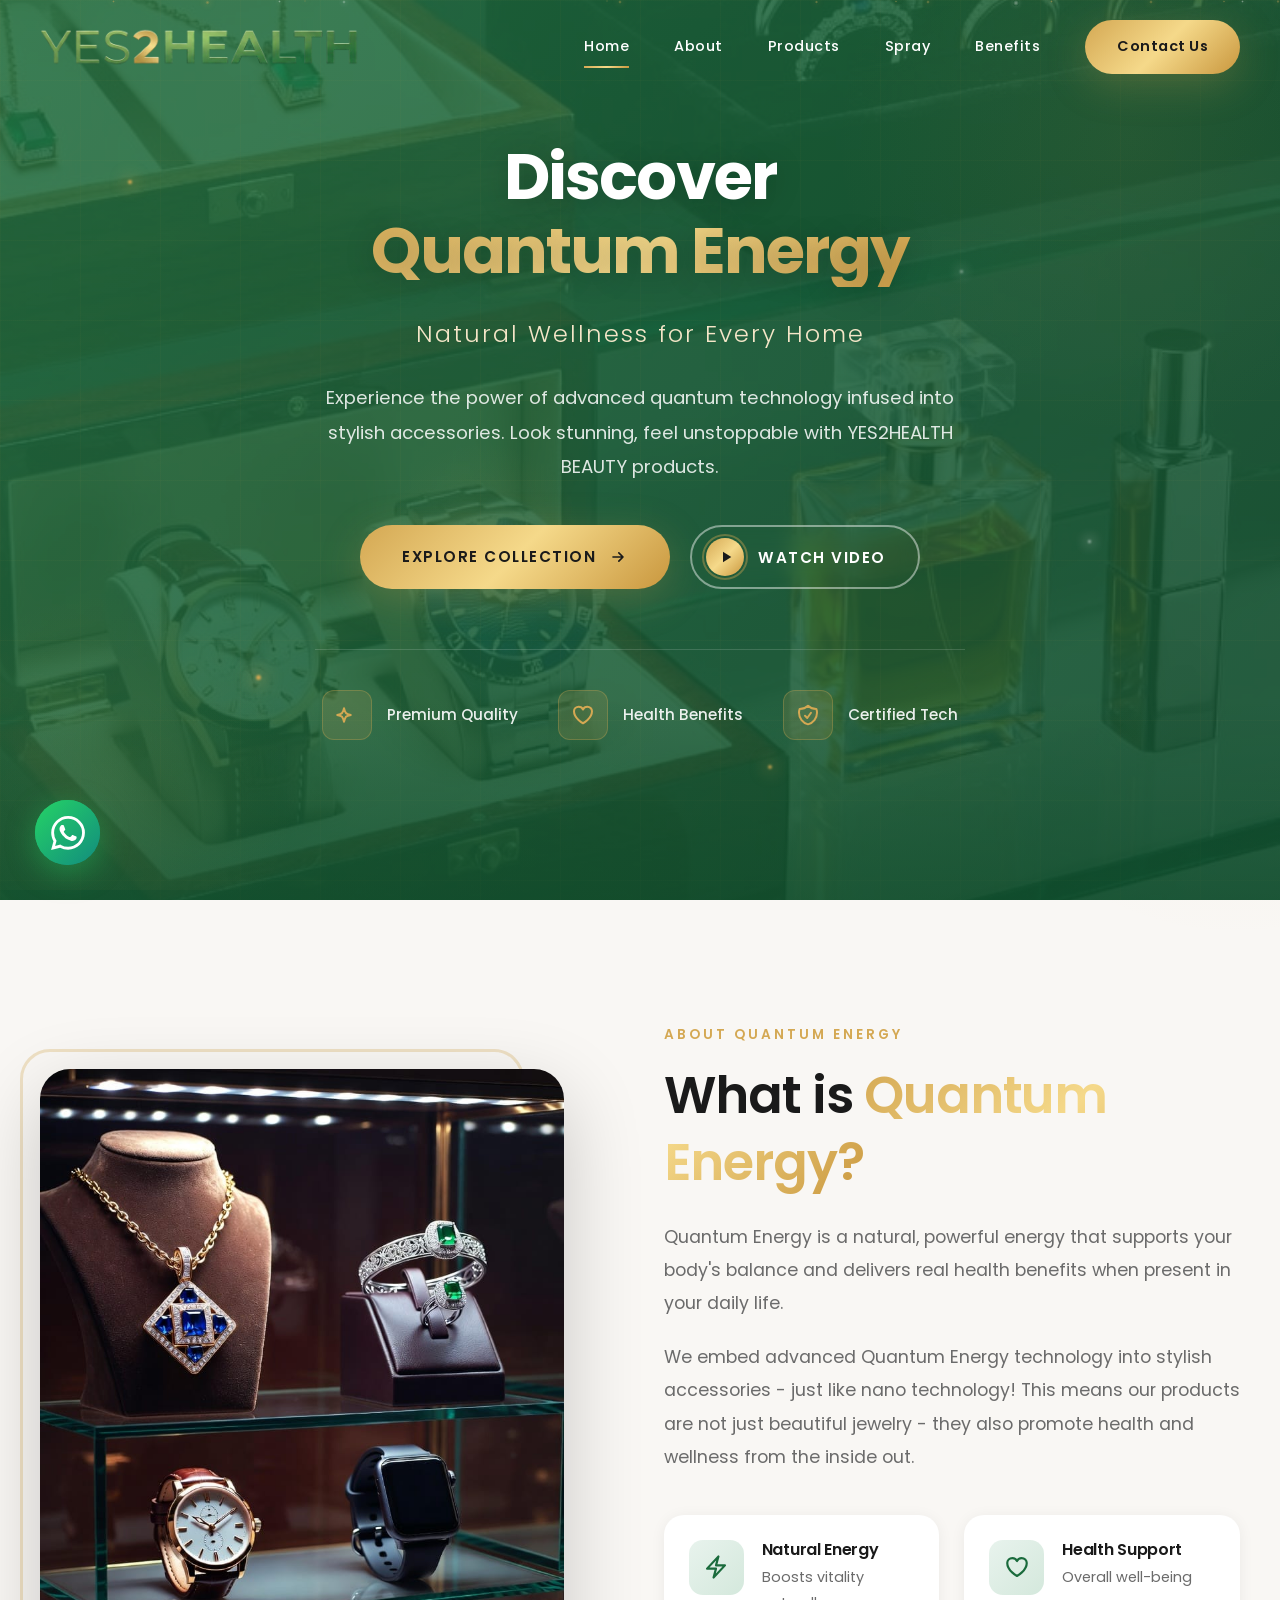
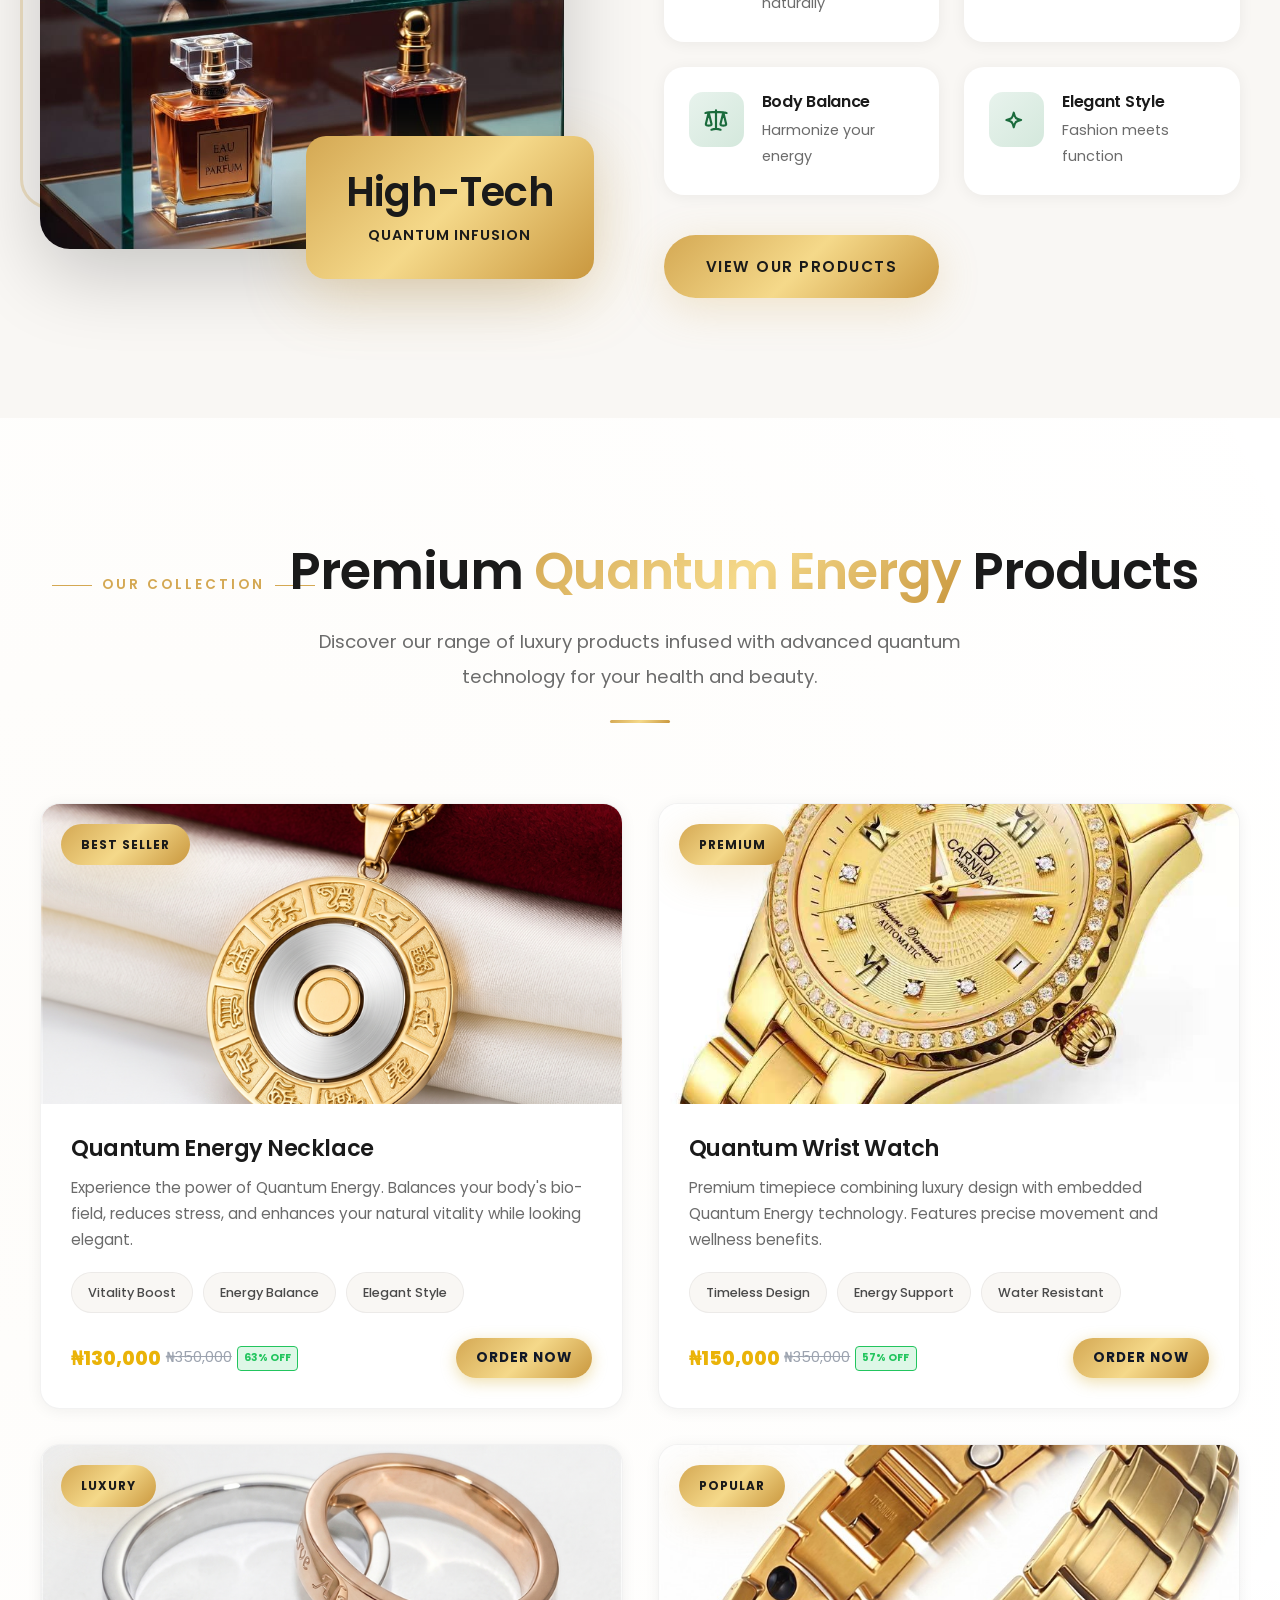
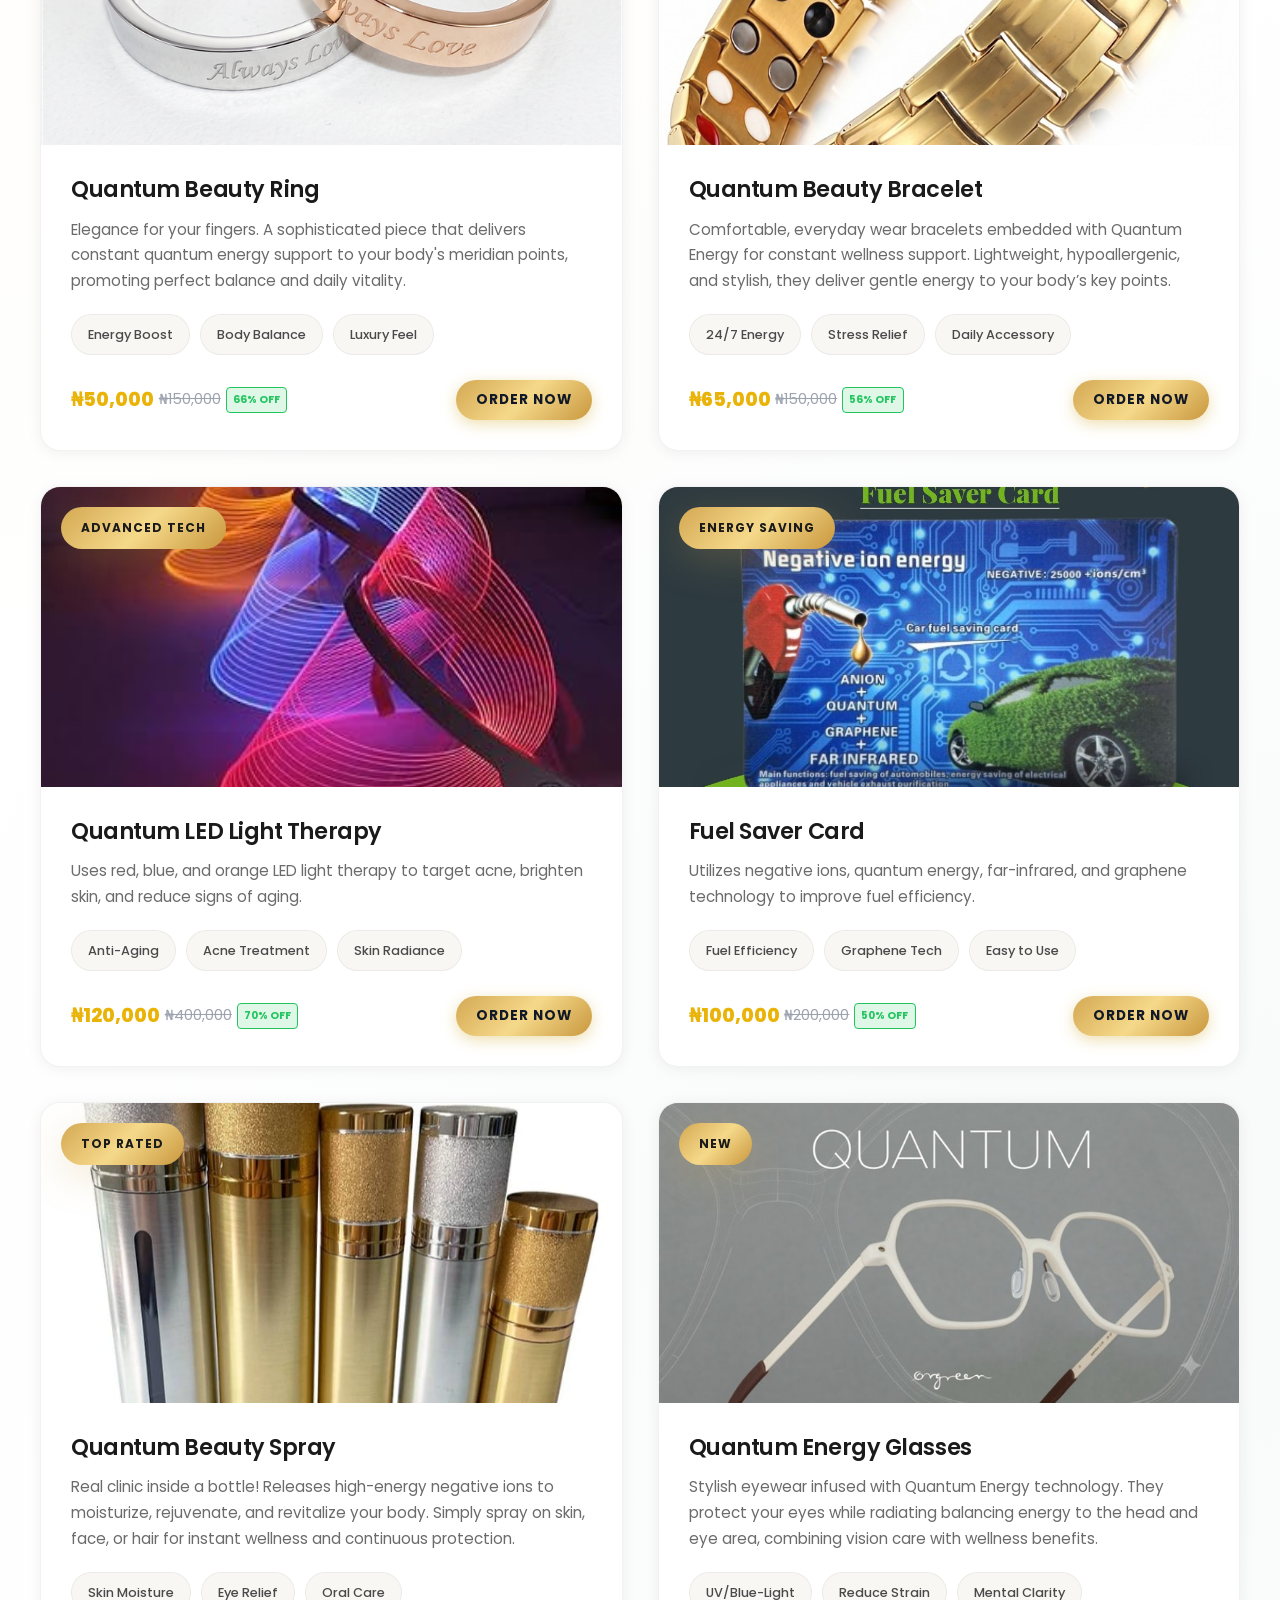
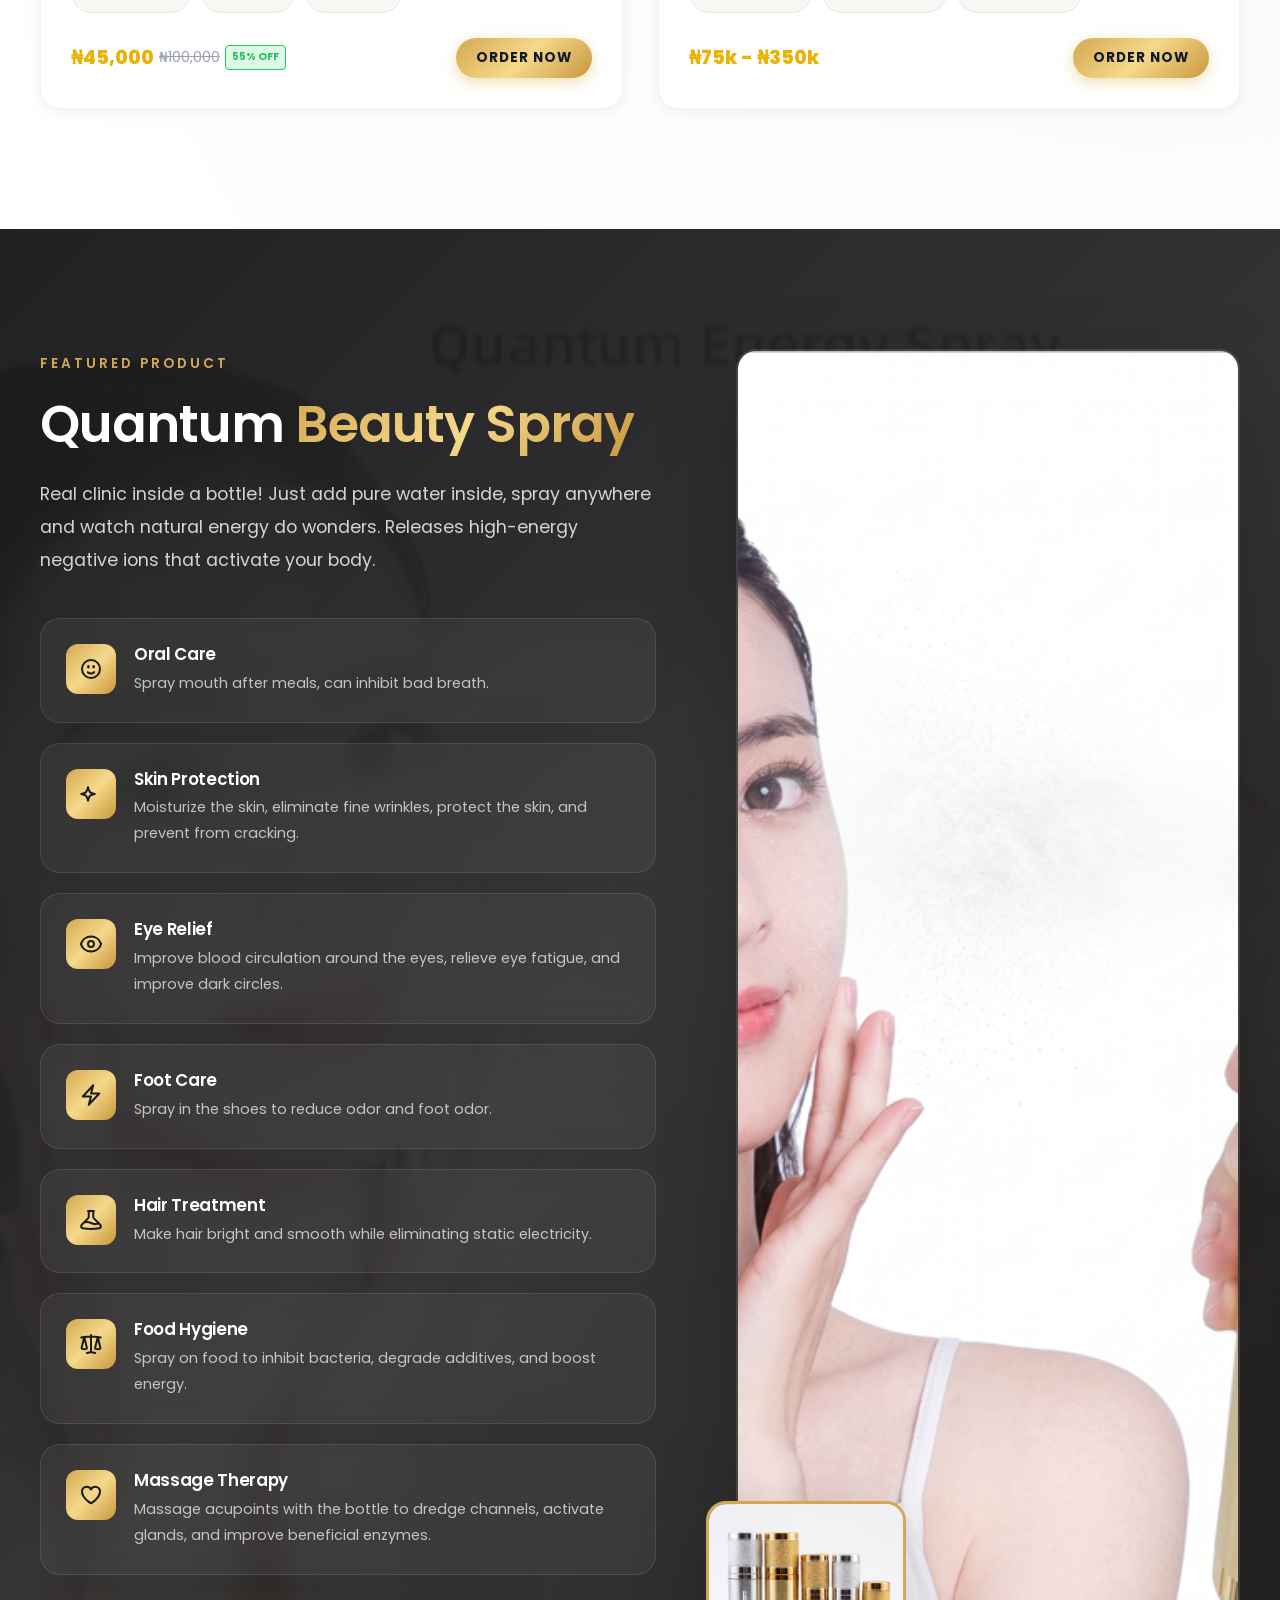
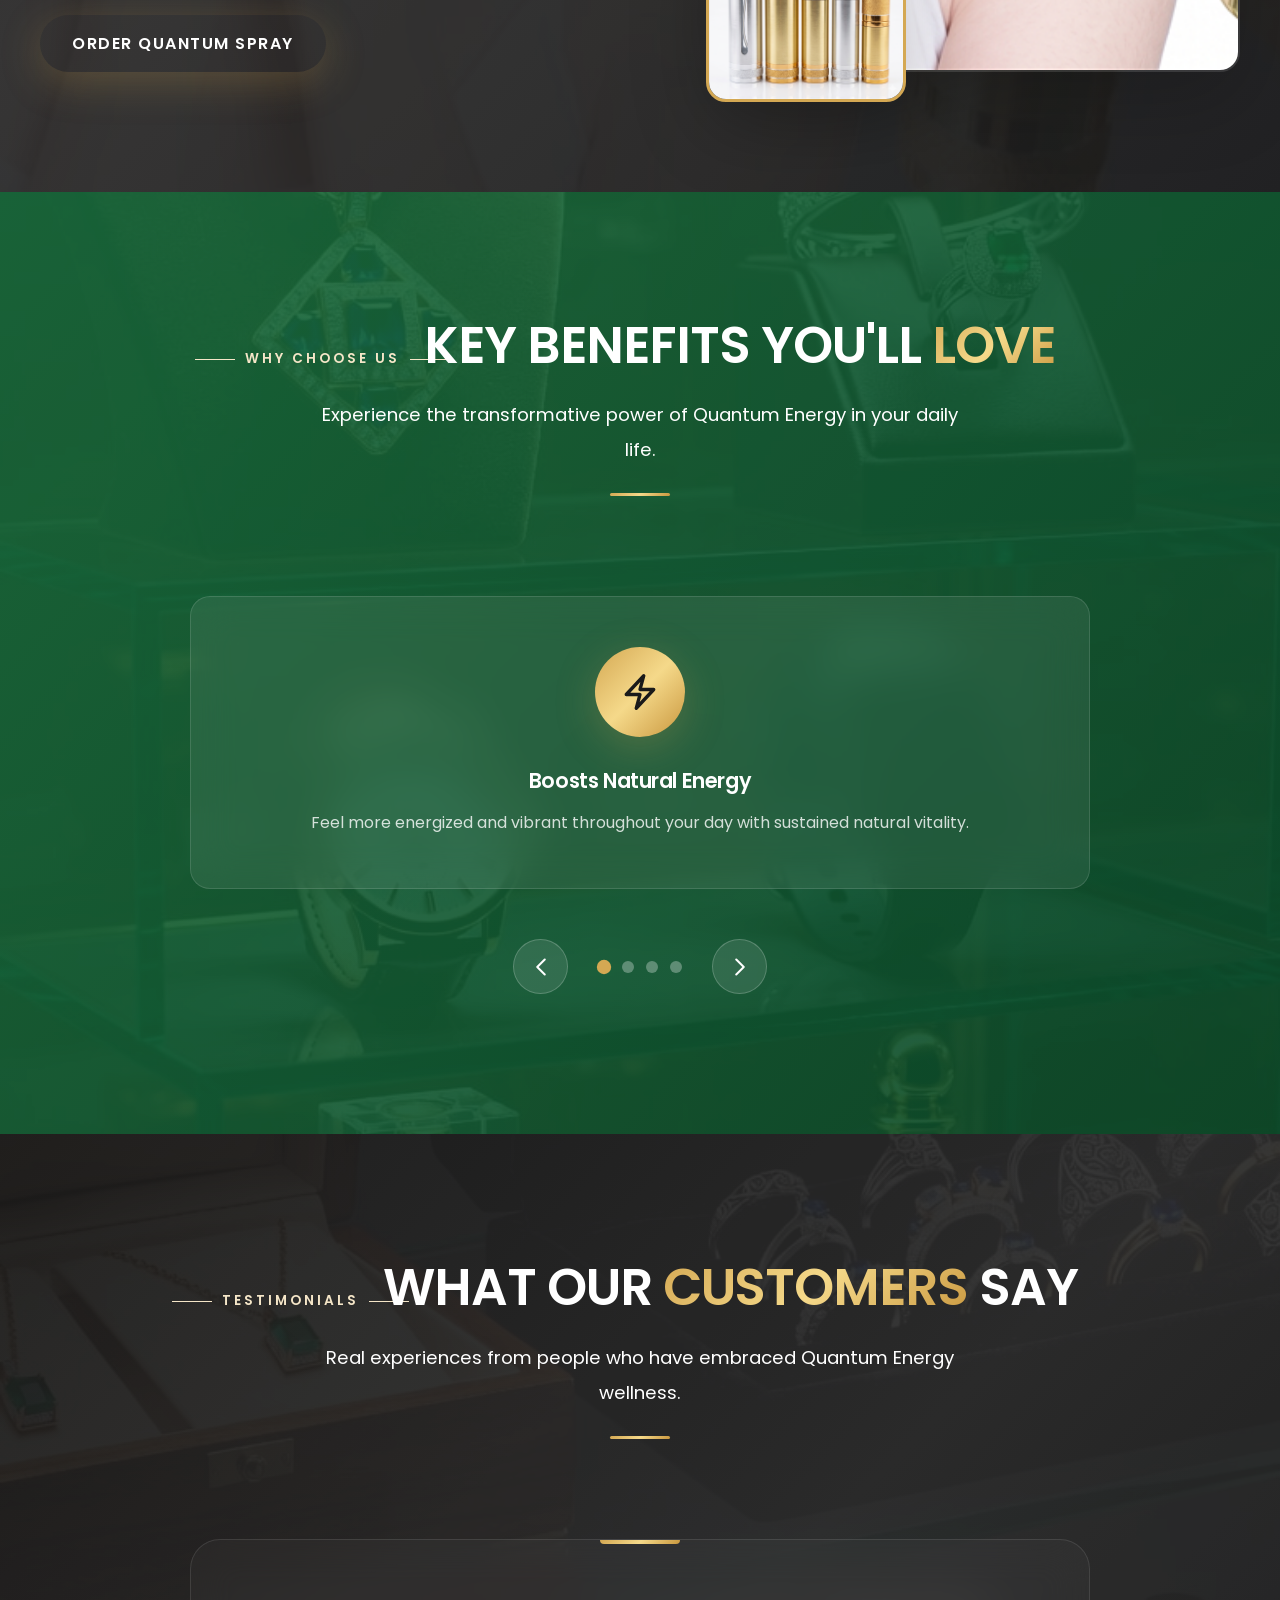
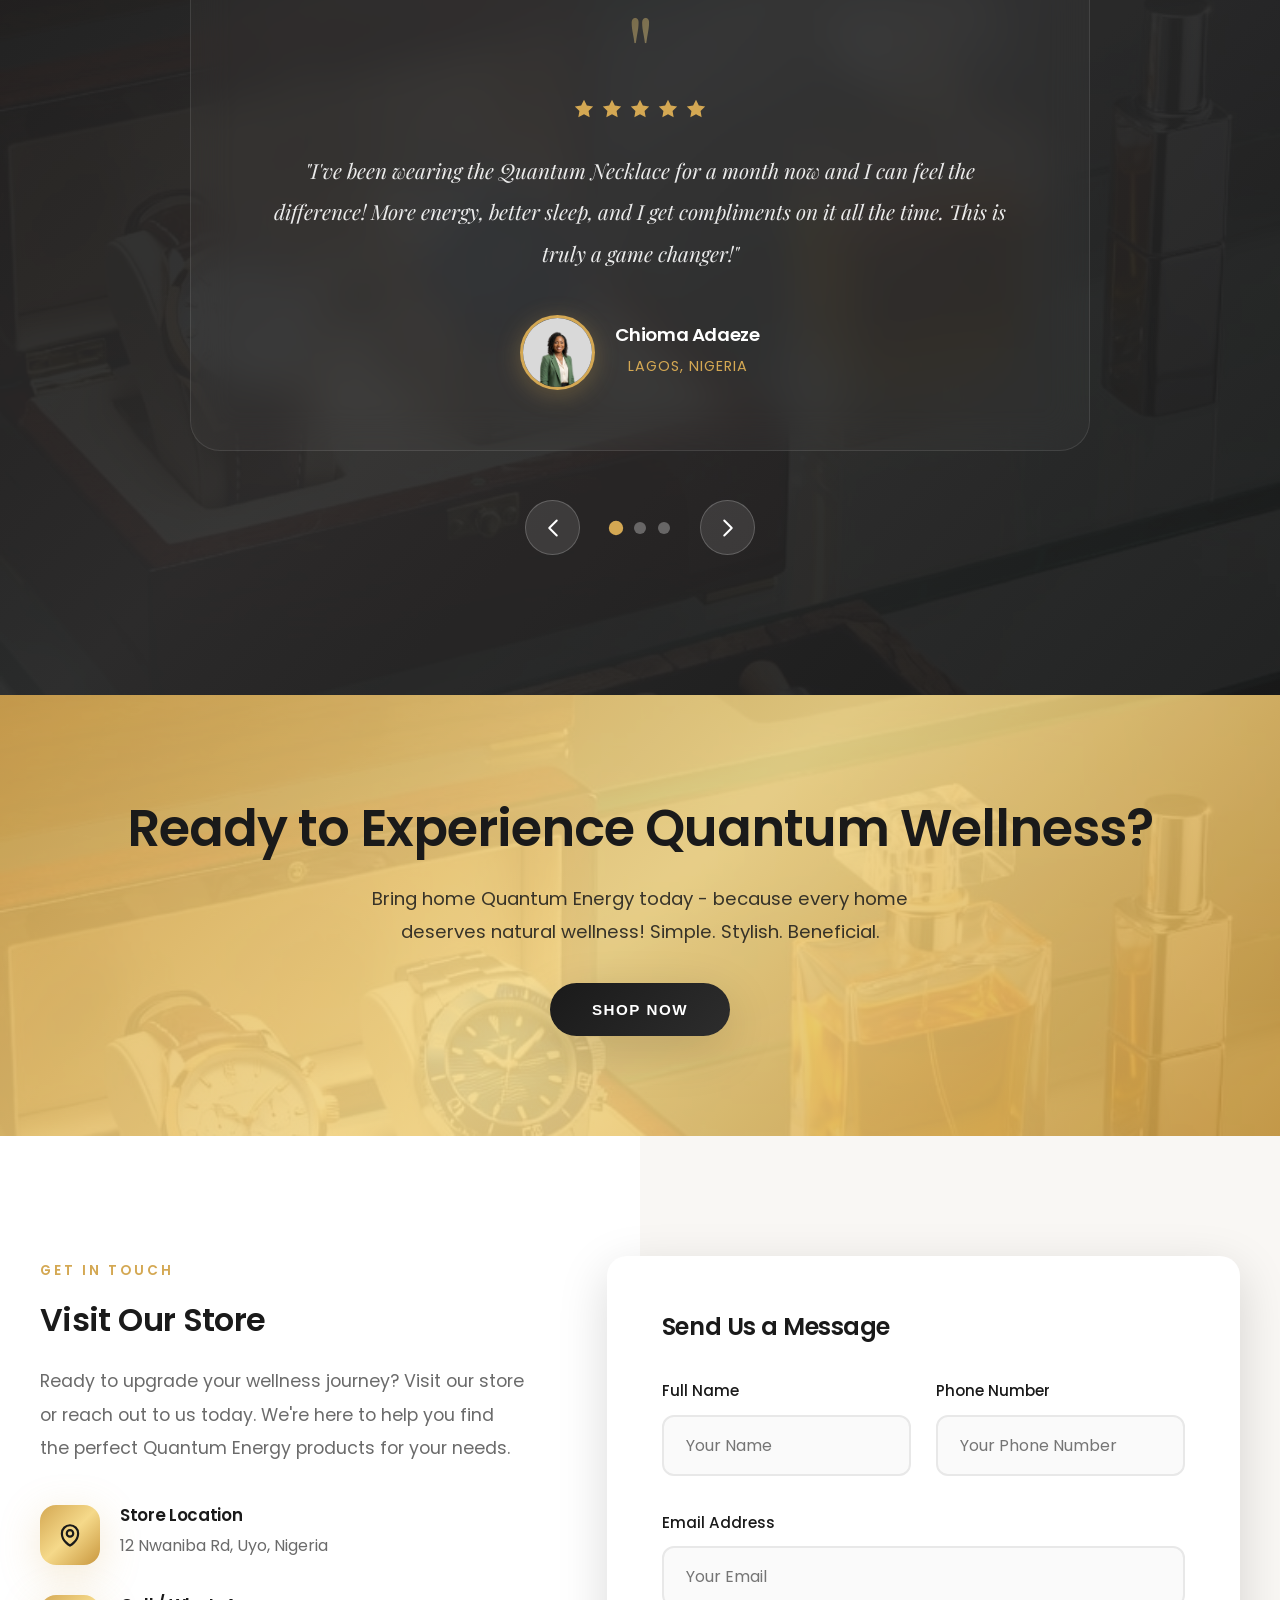
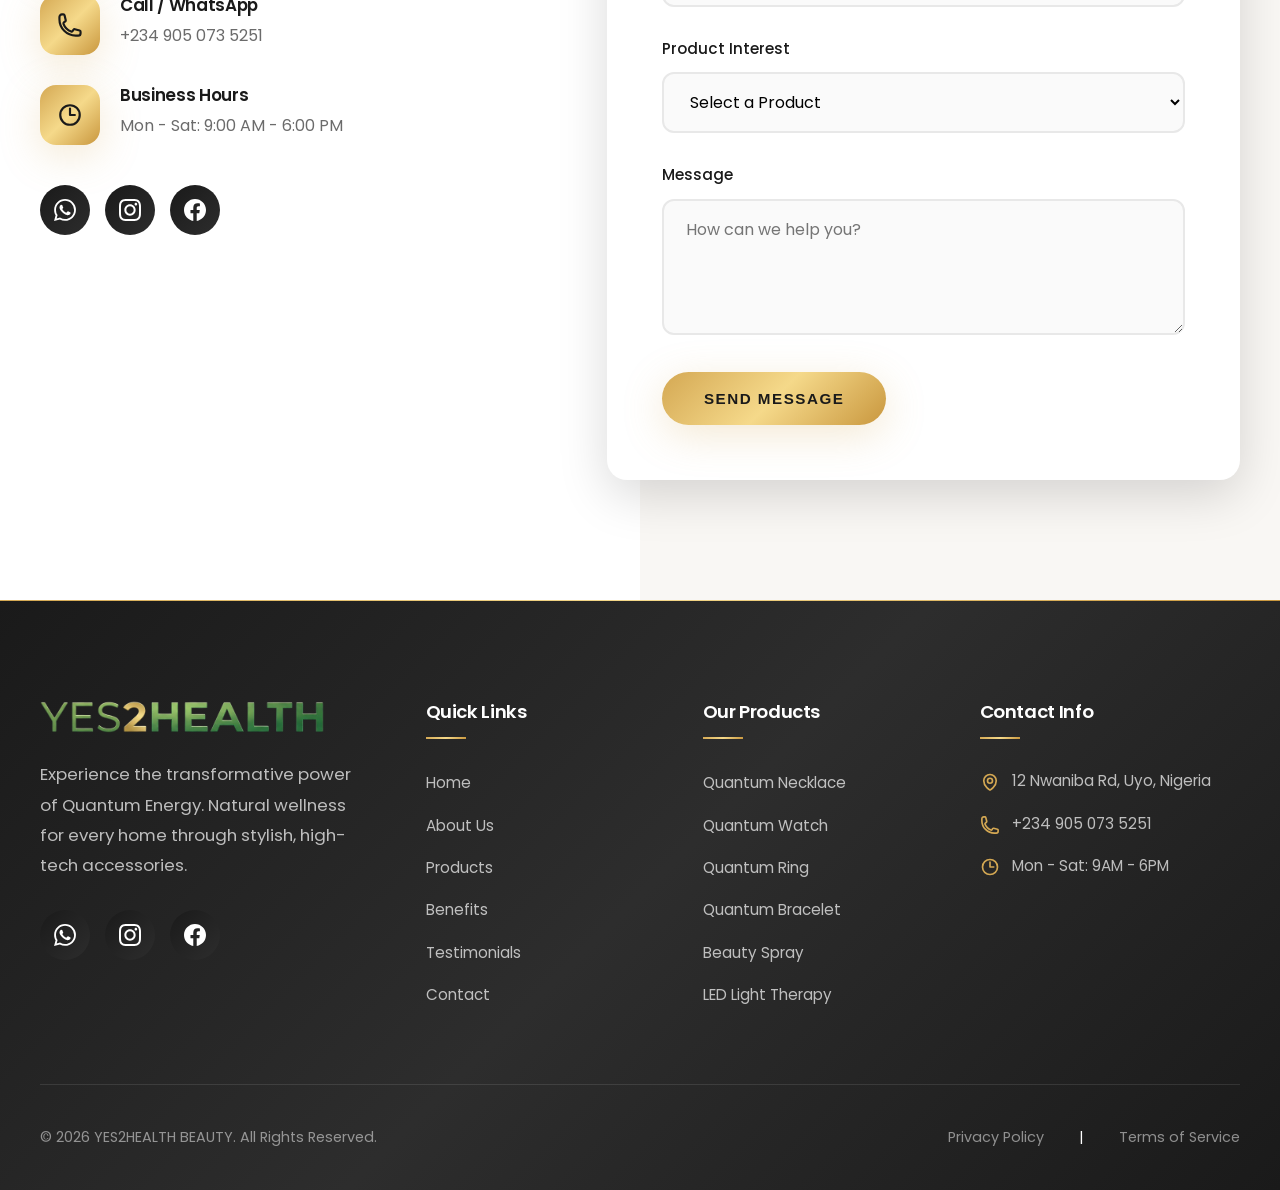
==== commit 55b8f29f: "add secure payment link to products" ====
--- a/index.html
+++ b/index.html
@@ -87,7 +87,7 @@
                 <a href="#benefits">Benefits</a>
 <!--                <a href="#testimonials">Reviews</a>-->
                 <a href="#contact" class="nav-cta">Contact Us</a>
-                <a href="#" id="install-app-btn" class="nav-cta install-btn" style="display: none; background: var(--gold-gradient, linear-gradient(135deg, #e5c158 0%, #d4af37 100%)); color: #111827; border: none; box-shadow: 0 4px 15px rgba(212, 175, 55, 0.4);">App</a>
+                <a href="#" id="install-app-btn" class="nav-cta install-btn" style="display: none; background: #ffffff; color: #111827; border: 1px solid #d4af37; box-shadow: 0 4px 15px rgba(255, 255, 255, 0.1); font-weight: 600;">App</a>
             </nav>
             <div class="menu-toggle" id="menu-toggle">
                 <span></span>
@@ -1071,15 +1071,60 @@
     <script src="js/main.js?v=2.0"></script>
 
     
-<!-- Custom Vanilla JS Form Submission -->
+    <!-- Custom Vanilla JS Form Submission -->
+    <script src="https://js.paystack.co/v1/inline.js"></script>
     <script>
-        async function handleFormSubmit(event, endpoint, successHtml, containerSelector, redirectUrl) {
+        window.currentOrder = {
+            email: '',
+            amount: 0,
+            name: '',
+            phone: ''
+        };
+
+        function payWithPaystack() {
+            if (window.currentOrder.amount <= 0) {
+                alert("Please select at least one product before paying.");
+                return;
+            }
+            let handler = PaystackPop.setup({
+                key: 'pk_test_2ad2e84d005f0662571071689986995c385de04d', // Replace with your public key if needed
+                email: window.currentOrder.email || 'customer@example.com',
+                amount: window.currentOrder.amount * 100, // Paystack requires amount in kobo
+                currency: 'NGN',
+                metadata: {
+                    custom_fields: [
+                        { display_name: "Name", variable_name: "name", value: window.currentOrder.name },
+                        { display_name: "Phone Number", variable_name: "phone", value: window.currentOrder.phone }
+                    ]
+                },
+                callback: function(response){
+                    document.getElementById('paymentRefText').textContent = response.reference;
+                    document.getElementById('paymentSuccessModal').classList.add('active');
+                },
+                onClose: function(){
+                    console.log('Payment popup closed');
+                }
+            });
+            handler.openIframe();
+        }
+
+        async function handleFormSubmit(event, endpoint, successHtml, containerSelector, redirectUrl, isPurchase = false) {
             event.preventDefault();
             const form = event.target;
             const data = new FormData(form);
             const btn = form.querySelector('button[type="submit"]');
             const originalBtnText = btn.innerHTML;
             
+            if (isPurchase) {
+                window.currentOrder.email = data.get('email') || '';
+                window.currentOrder.name = data.get('name') || '';
+                window.currentOrder.phone = data.get('phone') || '';
+                
+                // Extract only numbers from the formatted price string (e.g., "₦130,000" -> "130000")
+                const rawPriceStr = (data.get('total_price') || '0').replace(/[^0-9]/g, '');
+                window.currentOrder.amount = parseInt(rawPriceStr, 10) || 0;
+            }
+
             if (window.location.protocol === 'file:') {
                 if (redirectUrl) {
                     window.location.href = redirectUrl;
@@ -1122,17 +1167,61 @@
         }
 
         document.getElementById('contact-form').addEventListener('submit', function(e) {
-            handleFormSubmit(e, 'https://formspree.io/f/meedgpbr', '<p style="color: #22c55e; font-weight: bold; font-size:1.1rem; margin-top:1rem;">Thank you! Your message has been sent successfully. We will get back to you soon.</p>', '[data-fs-success]');
+            handleFormSubmit(e, 'https://formspree.io/f/meedgpbr', '<p style="color: #22c55e; font-weight: bold; font-size:1.1rem; margin-top:1rem;">Thank you! Your message has been sent successfully. We will get back to you soon.</p>', '[data-fs-success]', null, false);
         });
 
         document.getElementById('purchase-form').addEventListener('submit', function(e) {
-            // OLD IMPLEMENTATION WITH BANK DETAILS (Commented out so you can easily revert tomorrow)
-            // handleFormSubmit(e, 'https://formspree.io/f/mqejvzee', `<div style="background: #111827; border: 2px solid #22c55e; border-radius: 12px; padding: 2rem; text-align: center; margin-top: 1rem; box-shadow: 0 10px 25px rgba(0,0,0,0.5);">    <h4 style="color: #4ade80; font-size: 1.8rem; margin-bottom: 0.5rem; font-weight: 800; text-shadow: 0 2px 4px rgba(0,0,0,0.5);">Order Placed Successfully!</h4>    <p style="color: #ffffff; font-size: 1.1rem; margin-bottom: 2rem; font-weight: 500;">Thank you! We have received your order details.</p>        <div style="background: #1f2937; border-radius: 8px; padding: 1.5rem; margin-bottom: 2rem; text-align: center; border: 1px solid #4b5563;">        <p style="color: #fde047; font-weight: 800; font-size: 1.3rem; margin-bottom: 1rem; letter-spacing: 1px;">MAKE PAYMENT TO:</p>        <p style="color: #ffffff; margin-bottom: 0.6rem; font-size: 1.2rem;"><strong style="color: #9ca3af;">Bank:</strong> Zenith Bank Plc</p>        <p style="color: #ffffff; margin-bottom: 1.2rem; font-size: 1.2rem;"><strong style="color: #9ca3af;">Account Name:</strong> Yes2Health Plus</p>                <div style="background: #000000; display: flex; align-items: center; justify-content: center; gap: 12px; padding: 10px 20px; border-radius: 8px; border: 1px dashed #eab308; max-width: fit-content; margin: 0 auto;">            <p style="color: #fde047; margin: 0; font-size: 1.6rem; font-weight: 900; letter-spacing: 2px; user-select: all;">0984586744</p>            <button onclick="navigator.clipboard.writeText('0984586744'); this.innerText='Copied!'; setTimeout(() => this.innerText='Copy', 2000);" style="background: #eab308; border: none; color: #000; padding: 6px 12px; border-radius: 4px; cursor: pointer; font-weight: bold; font-size: 0.85rem; transition: background 0.3s;">Copy</button>        </div>    </div>        <p style="color: #9ca3af; font-size: 1.1rem; font-weight: 800; margin-bottom: 1.5rem; letter-spacing: 2px;">&mdash; OR &mdash;</p>        <div style="text-align: center; margin-bottom: 1rem;">        <a href="https://wa.me/2349050735251" target="_blank" style="display: inline-block; background: #25D366; color: #ffffff; padding: 14px 28px; border-radius: 50px; text-decoration: none; font-weight: 800; font-size: 1.15rem; transition: transform 0.3s ease; box-shadow: 0 4px 15px rgba(37,211,102,0.4); letter-spacing: 0.5px;">Message on WhatsApp</a>    </div></div>`, '[data-fs-success-purchase]');
-
-            // NEW IMPLEMENTATION (WhatsApp button only)
-            handleFormSubmit(e, 'https://formspree.io/f/mqejvzee', '', '[data-fs-success-purchase]', 'thank-you.html');
+            const purchaseSuccessHtml = `
+            <div style="background: #111827; border: 2px solid #22c55e; border-radius: 12px; padding: 2rem; text-align: center; margin-top: 1rem; box-shadow: 0 10px 25px rgba(0,0,0,0.5);">
+                <h4 style="color: #4ade80; font-size: 1.8rem; margin-bottom: 0.5rem; font-weight: 800; text-shadow: 0 2px 4px rgba(0,0,0,0.5);">Order Placed Successfully!</h4>
+                <p style="color: #ffffff; font-size: 1.1rem; margin-bottom: 2rem; font-weight: 500;">Thank you! We have received your order details.</p>
+                
+                <div style="margin-bottom: 1rem;">
+                    <button onclick="payWithPaystack()" style="display: inline-block; background: #0ea5e9; color: #ffffff; padding: 14px 28px; border-radius: 8px; border: none; cursor: pointer; font-weight: 800; font-size: 1.15rem; transition: transform 0.3s ease; box-shadow: 0 4px 15px rgba(14, 165, 233, 0.4); letter-spacing: 0.5px; width: 100%; max-width: 300px; margin-bottom: 0.5rem;">Pay Now with Paystack</button>
+                    
+                    <p style="color: #9ca3af; font-size: 1.1rem; font-weight: 800; margin: 1.5rem 0; letter-spacing: 2px;">&mdash; OR &mdash;</p>
+                    
+                    <a href="https://wa.me/2349050735251?text=Hello%20YES2HEALTH%20BEAUTY,%20I've%20just%20placed%20an%20order%20and%20want%20to%20complete%20my%20payment." target="_blank" style="display: inline-block; background: #25D366; color: #ffffff; padding: 14px 28px; border-radius: 8px; text-decoration: none; font-weight: 800; font-size: 1.15rem; transition: transform 0.3s ease; box-shadow: 0 4px 15px rgba(37, 211, 102, 0.4); letter-spacing: 0.5px; width: 100%; max-width: 300px; box-sizing: border-box;">Message on WhatsApp</a>
+                </div>
+            </div>`;
+
+            handleFormSubmit(e, 'https://formspree.io/f/mqejvzee', purchaseSuccessHtml, '[data-fs-success-purchase]', null, true);
         });
+        function copyPaymentRef() {
+            const refText = document.getElementById('paymentRefText').textContent;
+            navigator.clipboard.writeText(refText).then(() => {
+                const copyBtn = document.getElementById('copyRefBtn');
+                copyBtn.textContent = 'Copied!';
+                setTimeout(() => {
+                    copyBtn.textContent = 'Copy';
+                }, 2000);
+            });
+        }
+        
+        function closePaymentModalAndRedirect() {
+            document.getElementById('paymentSuccessModal').classList.remove('active');
+            window.location.href = 'thank-you.html';
+        }
     </script>
+
+    <!-- Payment Success Modal -->
+    <div id="paymentSuccessModal" class="purchase-modal">
+        <div class="purchase-modal-backdrop" onclick="closePaymentModalAndRedirect()"></div>
+        <div class="purchase-modal-container" style="max-width: 400px; text-align: center; padding: 2rem;">
+            <div class="modal-header-classic">
+                <h3 style="color: #4ade80;">Payment Complete!</h3>
+                <div class="decorative-line"></div>
+            </div>
+            <div class="purchase-modal-inner">
+                <p style="margin-bottom: 1rem; color: #e5e7eb;">Your payment reference is:</p>
+                <div style="background: #1f2937; padding: 10px; border-radius: 8px; border: 1px solid #374151; display: flex; align-items: center; justify-content: space-between; margin-bottom: 2rem;">
+                    <span id="paymentRefText" style="font-family: monospace; font-weight: bold; font-size: 1.1rem; color: #d4af37; overflow: hidden; text-overflow: ellipsis;"></span>
+                    <button id="copyRefBtn" onclick="copyPaymentRef()" style="background: #374151; color: white; border: none; padding: 5px 10px; border-radius: 4px; cursor: pointer; font-size: 0.9rem;">Copy</button>
+                </div>
+                <button onclick="closePaymentModalAndRedirect()" class="btn btn-primary" style="width: 100%;">Continue</button>
+            </div>
+        </div>
+    </div>
 </body>
 </html>
 
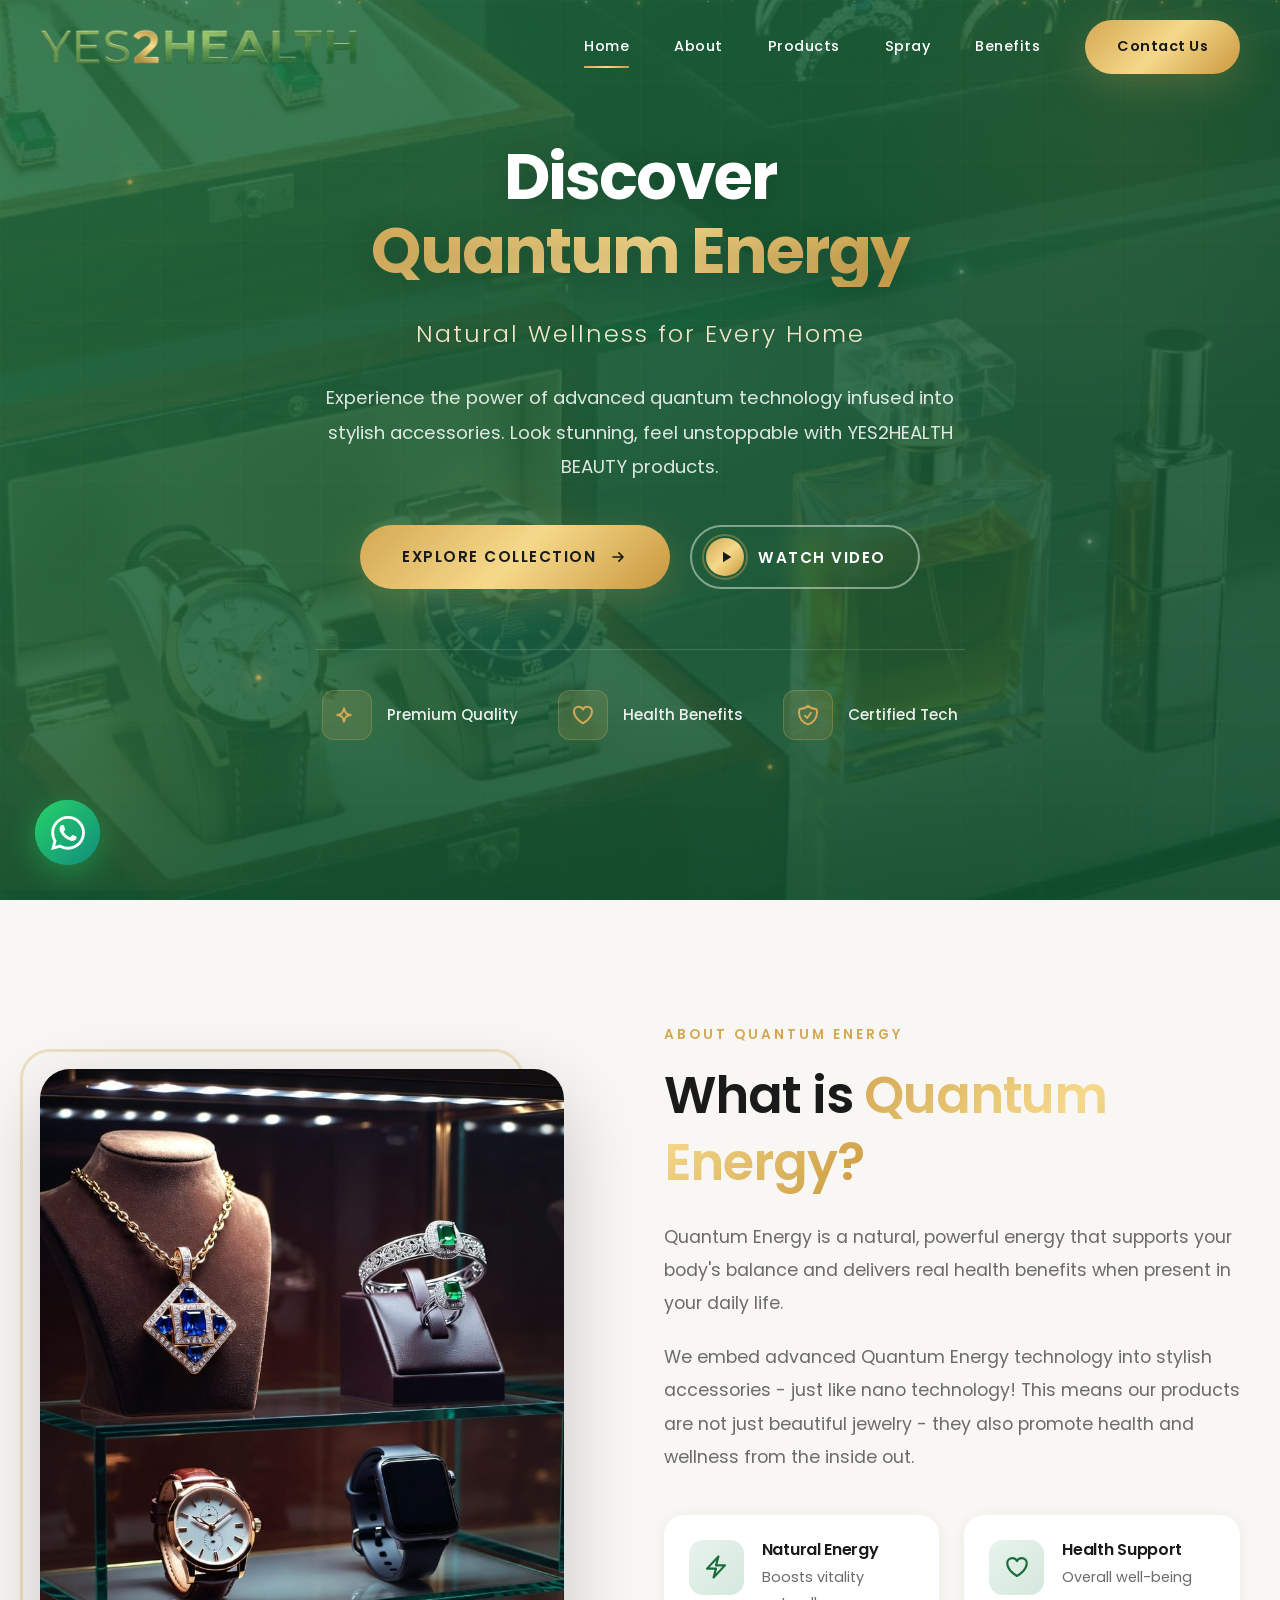
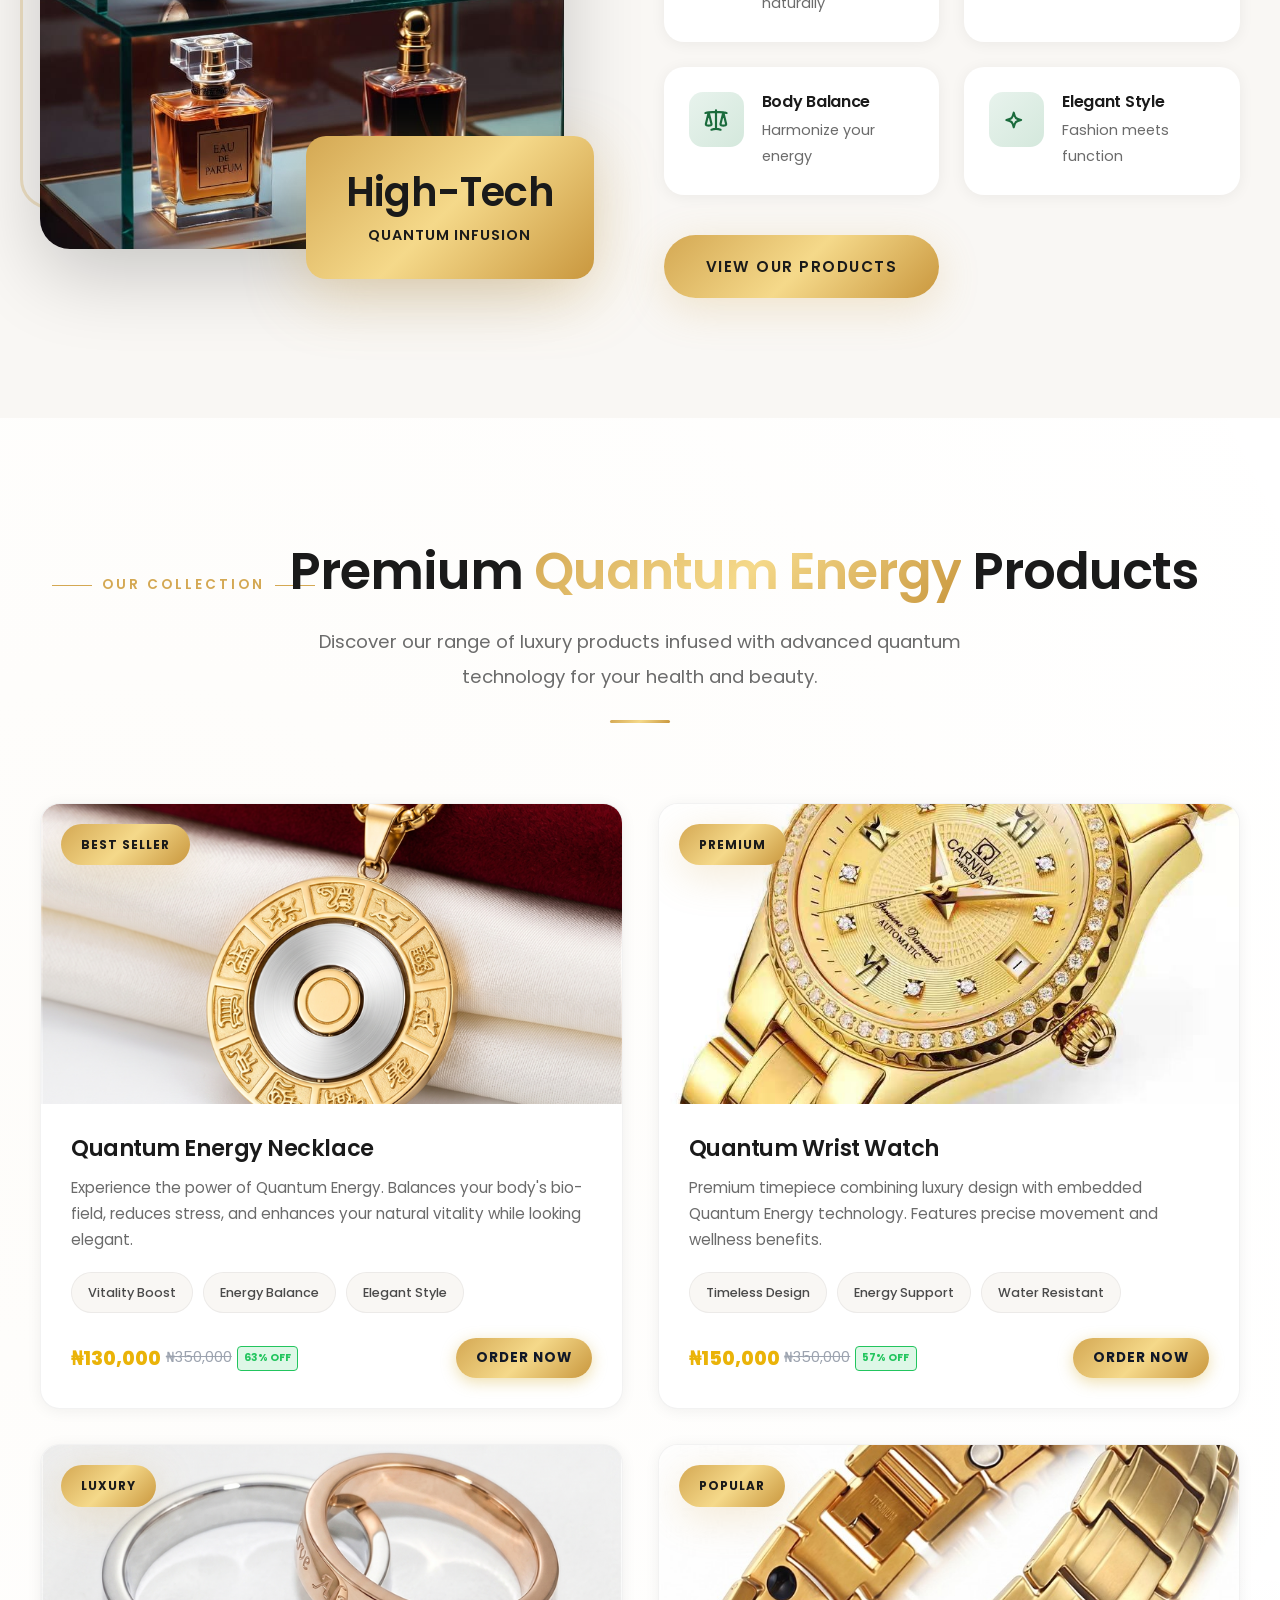
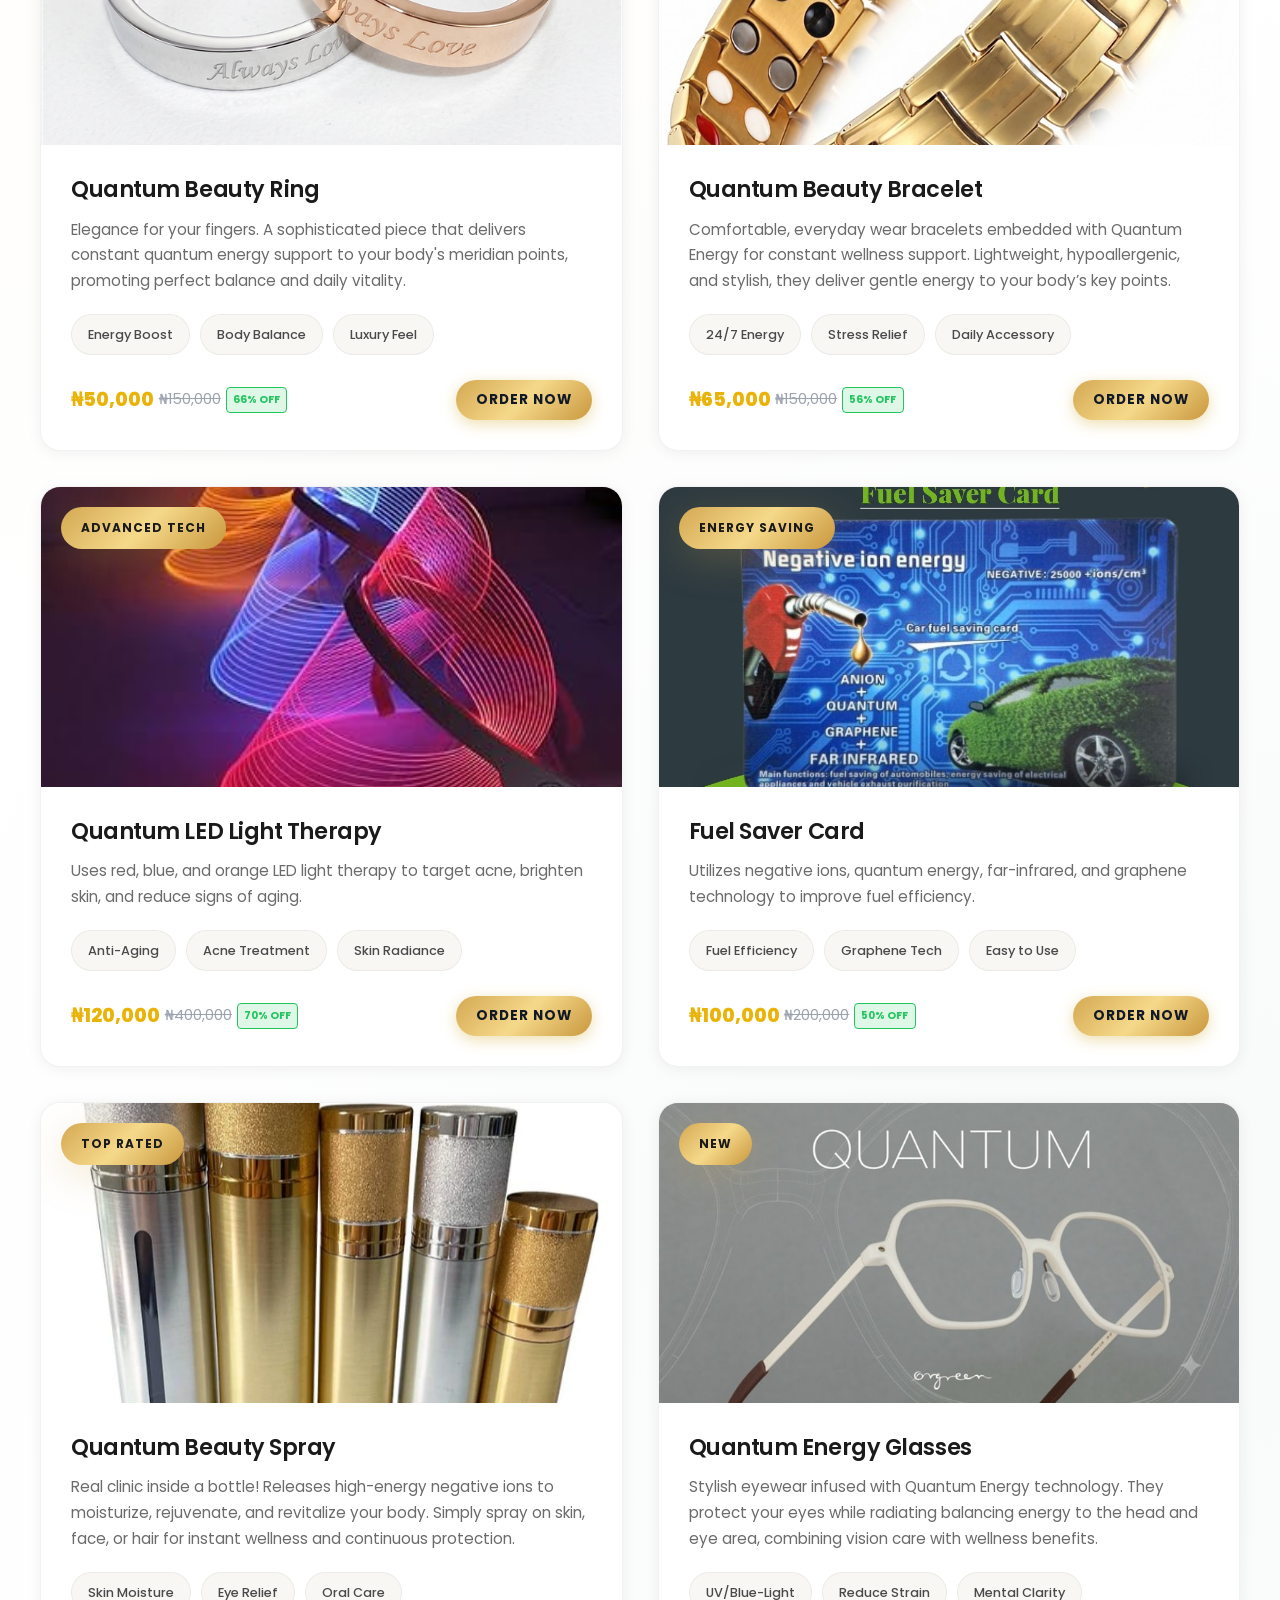
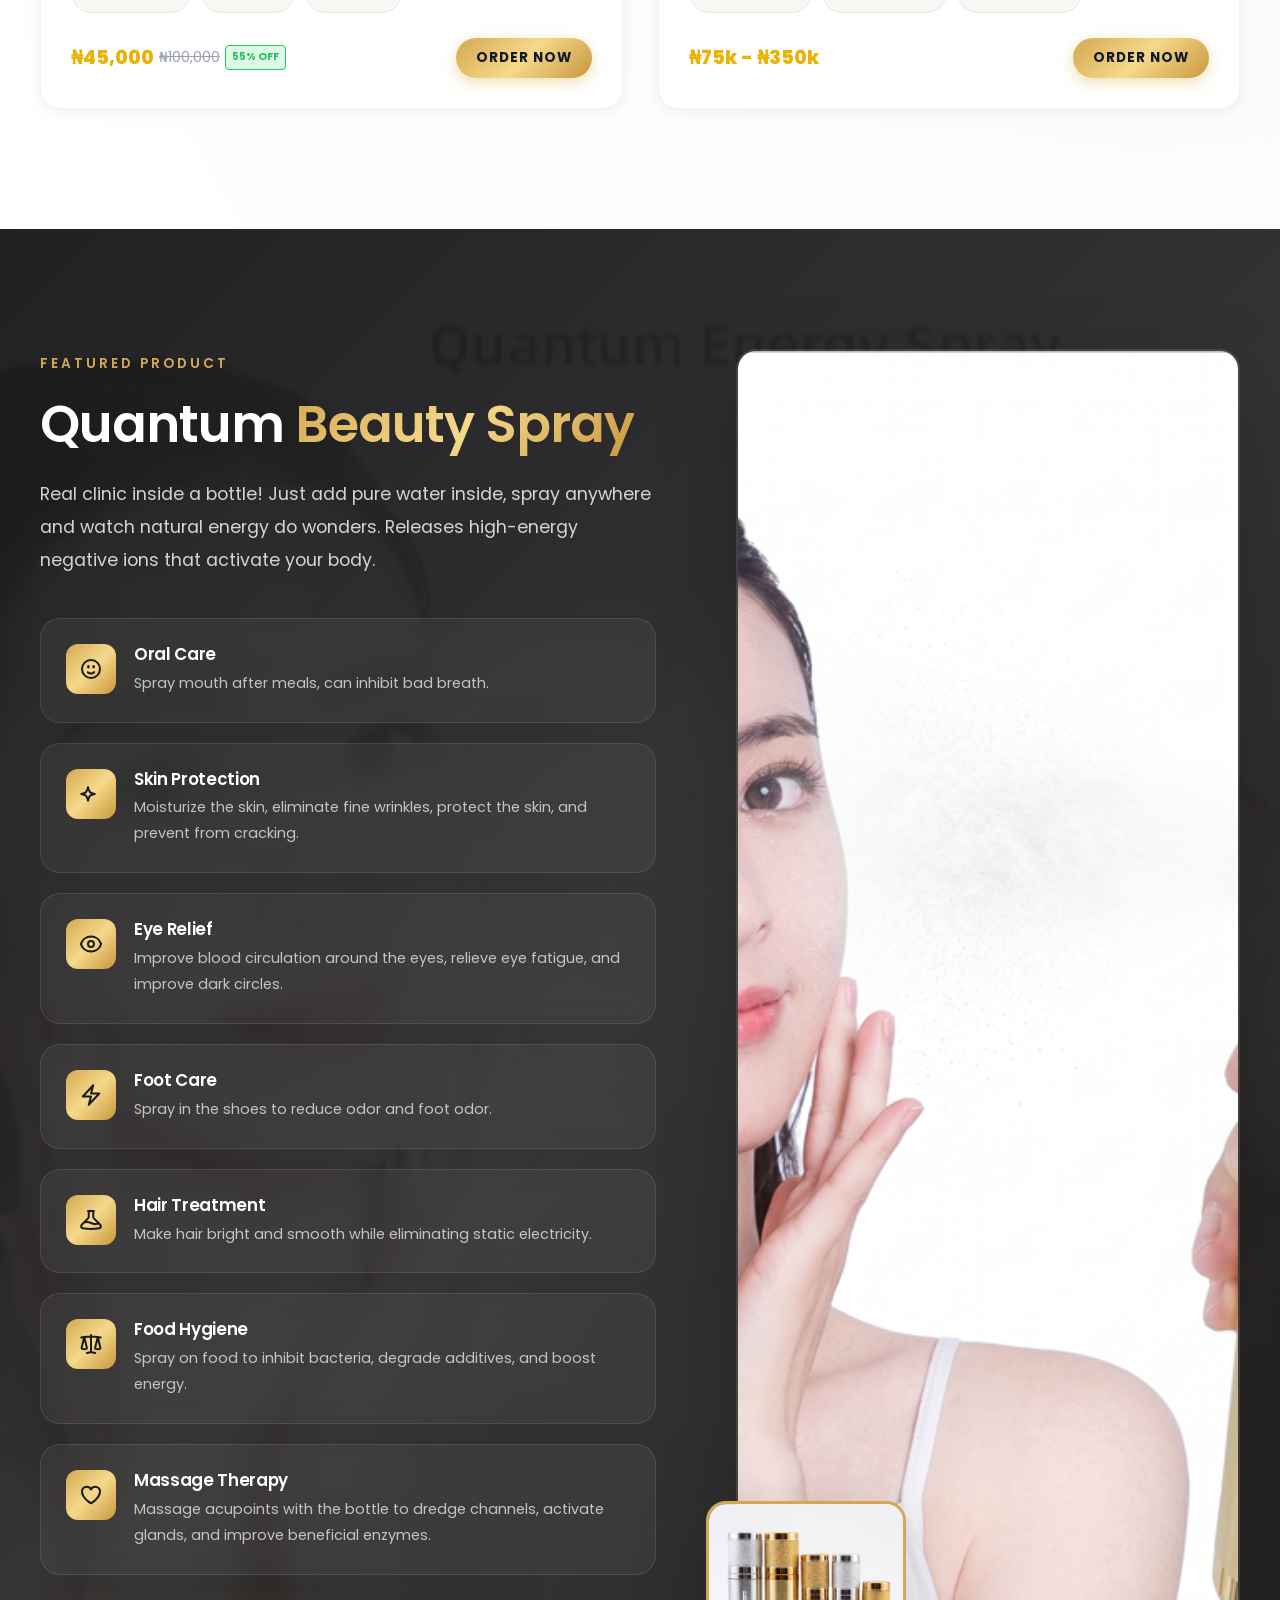
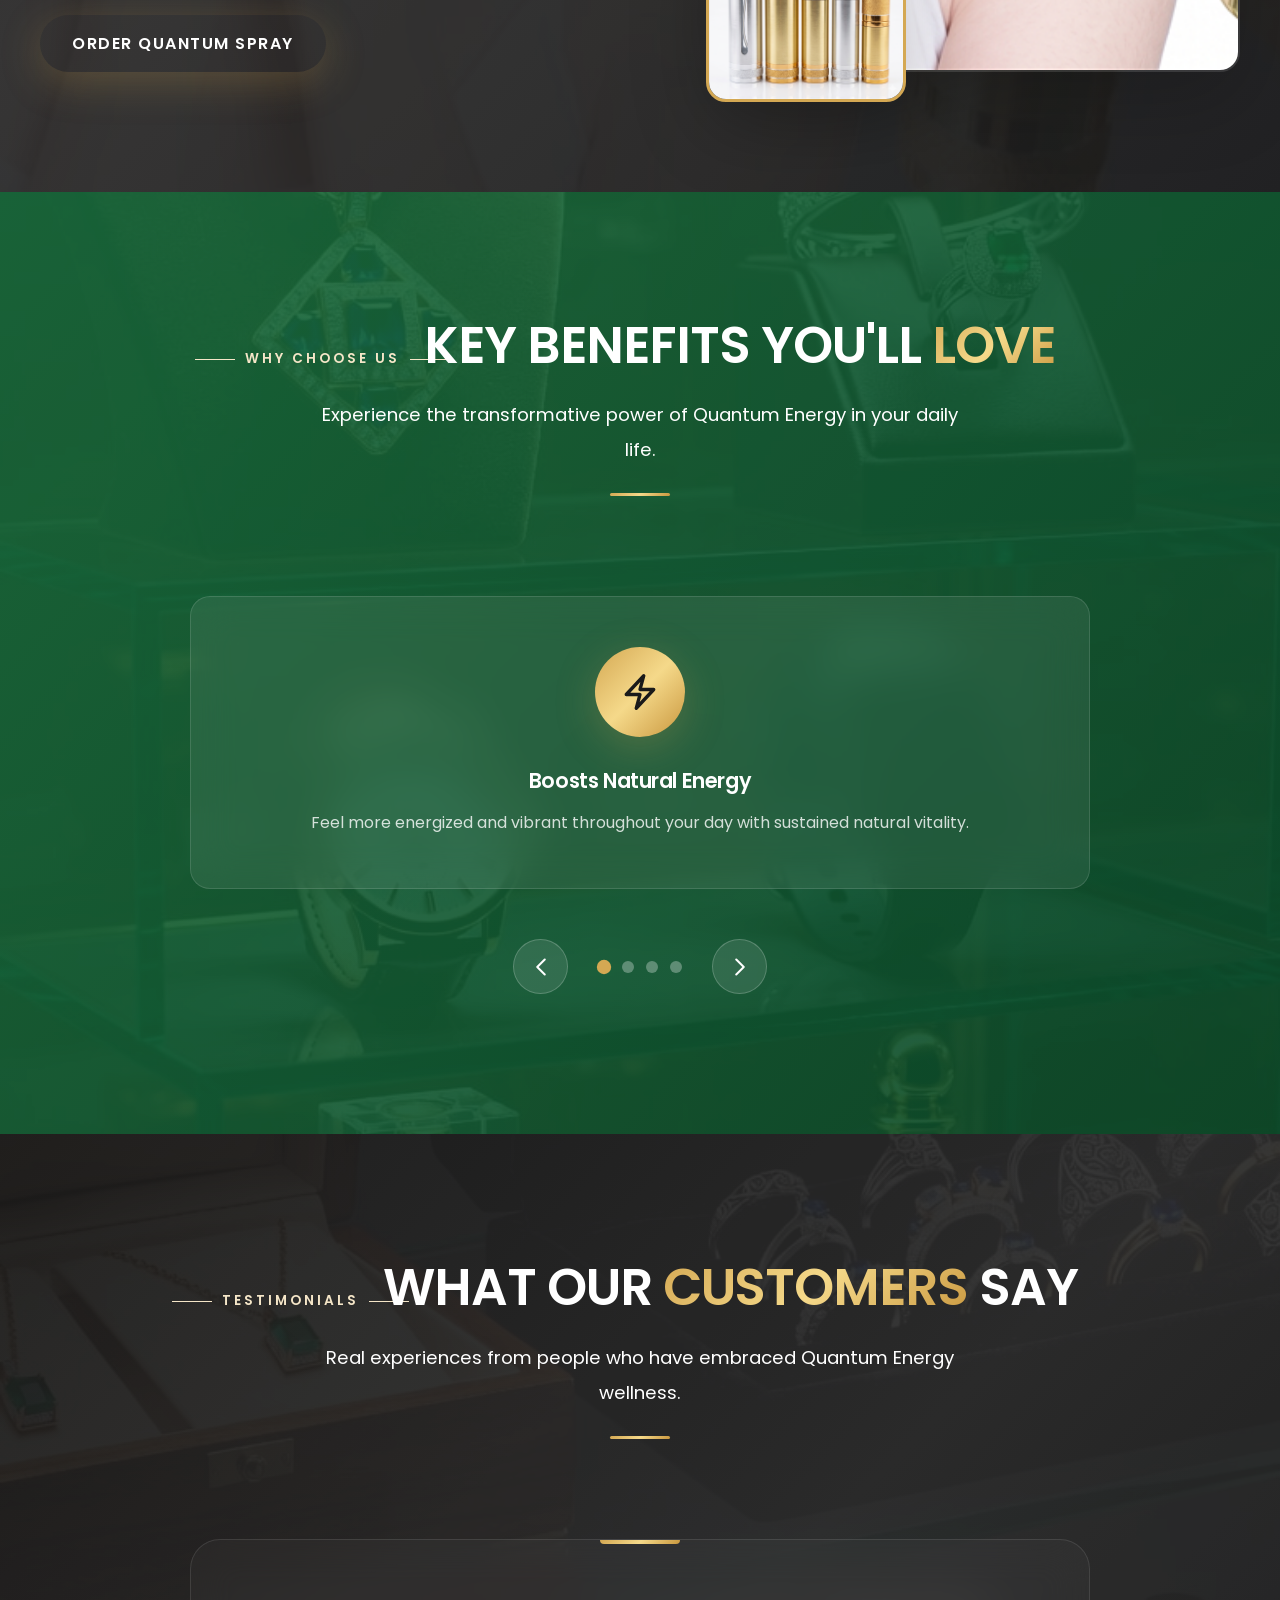
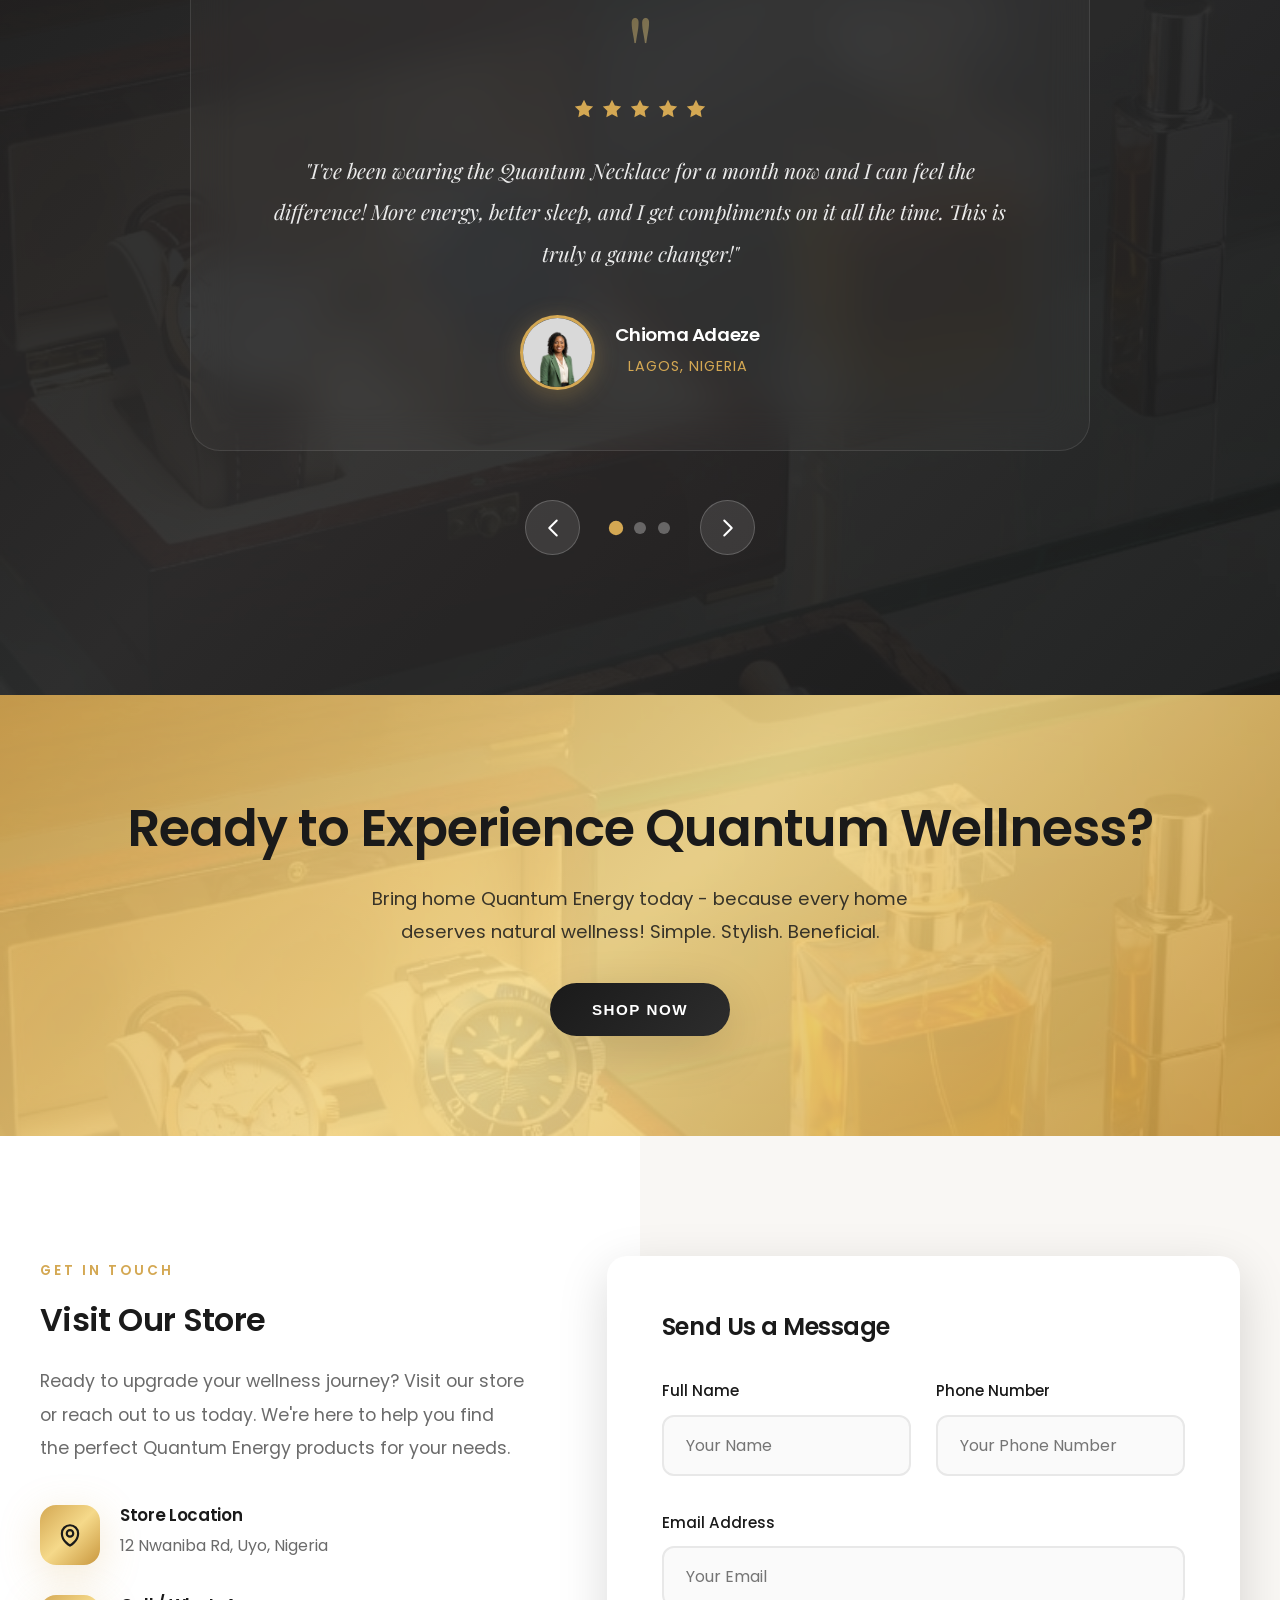
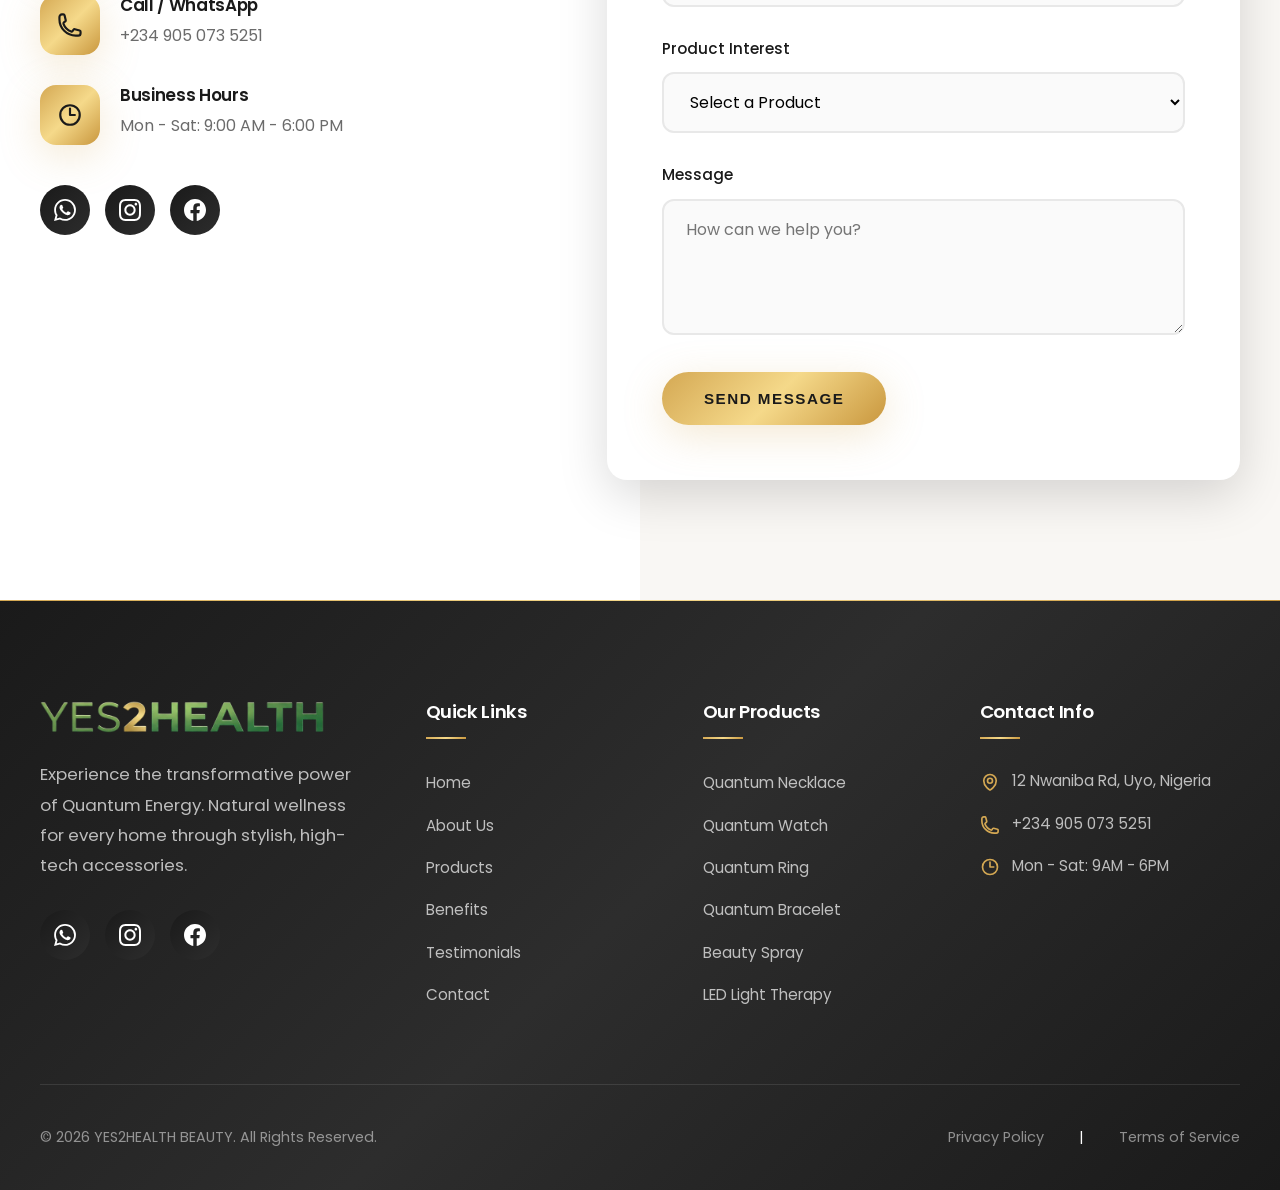
==== commit 158c80f1: "removed payment links" ====
--- a/index.html
+++ b/index.html
@@ -1072,7 +1072,6 @@
 
     
     <!-- Custom Vanilla JS Form Submission -->
-    <script src="https://js.paystack.co/v1/inline.js"></script>
     <script>
         window.currentOrder = {
             email: '',
@@ -1080,33 +1079,6 @@
             name: '',
             phone: ''
         };
-
-        function payWithPaystack() {
-            if (window.currentOrder.amount <= 0) {
-                alert("Please select at least one product before paying.");
-                return;
-            }
-            let handler = PaystackPop.setup({
-                key: 'pk_test_2ad2e84d005f0662571071689986995c385de04d', // Replace with your public key if needed
-                email: window.currentOrder.email || 'customer@example.com',
-                amount: window.currentOrder.amount * 100, // Paystack requires amount in kobo
-                currency: 'NGN',
-                metadata: {
-                    custom_fields: [
-                        { display_name: "Name", variable_name: "name", value: window.currentOrder.name },
-                        { display_name: "Phone Number", variable_name: "phone", value: window.currentOrder.phone }
-                    ]
-                },
-                callback: function(response){
-                    document.getElementById('paymentRefText').textContent = response.reference;
-                    document.getElementById('paymentSuccessModal').classList.add('active');
-                },
-                onClose: function(){
-                    console.log('Payment popup closed');
-                }
-            });
-            handler.openIframe();
-        }
 
         async function handleFormSubmit(event, endpoint, successHtml, containerSelector, redirectUrl, isPurchase = false) {
             event.preventDefault();
@@ -1177,51 +1149,13 @@
                 <p style="color: #ffffff; font-size: 1.1rem; margin-bottom: 2rem; font-weight: 500;">Thank you! We have received your order details.</p>
                 
                 <div style="margin-bottom: 1rem;">
-                    <button onclick="payWithPaystack()" style="display: inline-block; background: #0ea5e9; color: #ffffff; padding: 14px 28px; border-radius: 8px; border: none; cursor: pointer; font-weight: 800; font-size: 1.15rem; transition: transform 0.3s ease; box-shadow: 0 4px 15px rgba(14, 165, 233, 0.4); letter-spacing: 0.5px; width: 100%; max-width: 300px; margin-bottom: 0.5rem;">Pay Now with Paystack</button>
-                    
-                    <p style="color: #9ca3af; font-size: 1.1rem; font-weight: 800; margin: 1.5rem 0; letter-spacing: 2px;">&mdash; OR &mdash;</p>
-                    
-                    <a href="https://wa.me/2349050735251?text=Hello%20YES2HEALTH%20BEAUTY,%20I've%20just%20placed%20an%20order%20and%20want%20to%20complete%20my%20payment." target="_blank" style="display: inline-block; background: #25D366; color: #ffffff; padding: 14px 28px; border-radius: 8px; text-decoration: none; font-weight: 800; font-size: 1.15rem; transition: transform 0.3s ease; box-shadow: 0 4px 15px rgba(37, 211, 102, 0.4); letter-spacing: 0.5px; width: 100%; max-width: 300px; box-sizing: border-box;">Message on WhatsApp</a>
+                    <a href="https://wa.me/2349050735251?text=Hello%20YES2HEALTH%20BEAUTY,%20I've%20just%20placed%20an%20order." target="_blank" style="display: inline-block; background: #25D366; color: #ffffff; padding: 14px 28px; border-radius: 8px; text-decoration: none; font-weight: 800; font-size: 1.15rem; transition: transform 0.3s ease; box-shadow: 0 4px 15px rgba(37, 211, 102, 0.4); letter-spacing: 0.5px; width: 100%; max-width: 300px; box-sizing: border-box;">Message on WhatsApp</a>
                 </div>
             </div>`;
 
             handleFormSubmit(e, 'https://formspree.io/f/mqejvzee', purchaseSuccessHtml, '[data-fs-success-purchase]', null, true);
         });
-        function copyPaymentRef() {
-            const refText = document.getElementById('paymentRefText').textContent;
-            navigator.clipboard.writeText(refText).then(() => {
-                const copyBtn = document.getElementById('copyRefBtn');
-                copyBtn.textContent = 'Copied!';
-                setTimeout(() => {
-                    copyBtn.textContent = 'Copy';
-                }, 2000);
-            });
-        }
-        
-        function closePaymentModalAndRedirect() {
-            document.getElementById('paymentSuccessModal').classList.remove('active');
-            window.location.href = 'thank-you.html';
-        }
     </script>
-
-    <!-- Payment Success Modal -->
-    <div id="paymentSuccessModal" class="purchase-modal">
-        <div class="purchase-modal-backdrop" onclick="closePaymentModalAndRedirect()"></div>
-        <div class="purchase-modal-container" style="max-width: 400px; text-align: center; padding: 2rem;">
-            <div class="modal-header-classic">
-                <h3 style="color: #4ade80;">Payment Complete!</h3>
-                <div class="decorative-line"></div>
-            </div>
-            <div class="purchase-modal-inner">
-                <p style="margin-bottom: 1rem; color: #e5e7eb;">Your payment reference is:</p>
-                <div style="background: #1f2937; padding: 10px; border-radius: 8px; border: 1px solid #374151; display: flex; align-items: center; justify-content: space-between; margin-bottom: 2rem;">
-                    <span id="paymentRefText" style="font-family: monospace; font-weight: bold; font-size: 1.1rem; color: #d4af37; overflow: hidden; text-overflow: ellipsis;"></span>
-                    <button id="copyRefBtn" onclick="copyPaymentRef()" style="background: #374151; color: white; border: none; padding: 5px 10px; border-radius: 4px; cursor: pointer; font-size: 0.9rem;">Copy</button>
-                </div>
-                <button onclick="closePaymentModalAndRedirect()" class="btn btn-primary" style="width: 100%;">Continue</button>
-            </div>
-        </div>
-    </div>
 </body>
 </html>
 
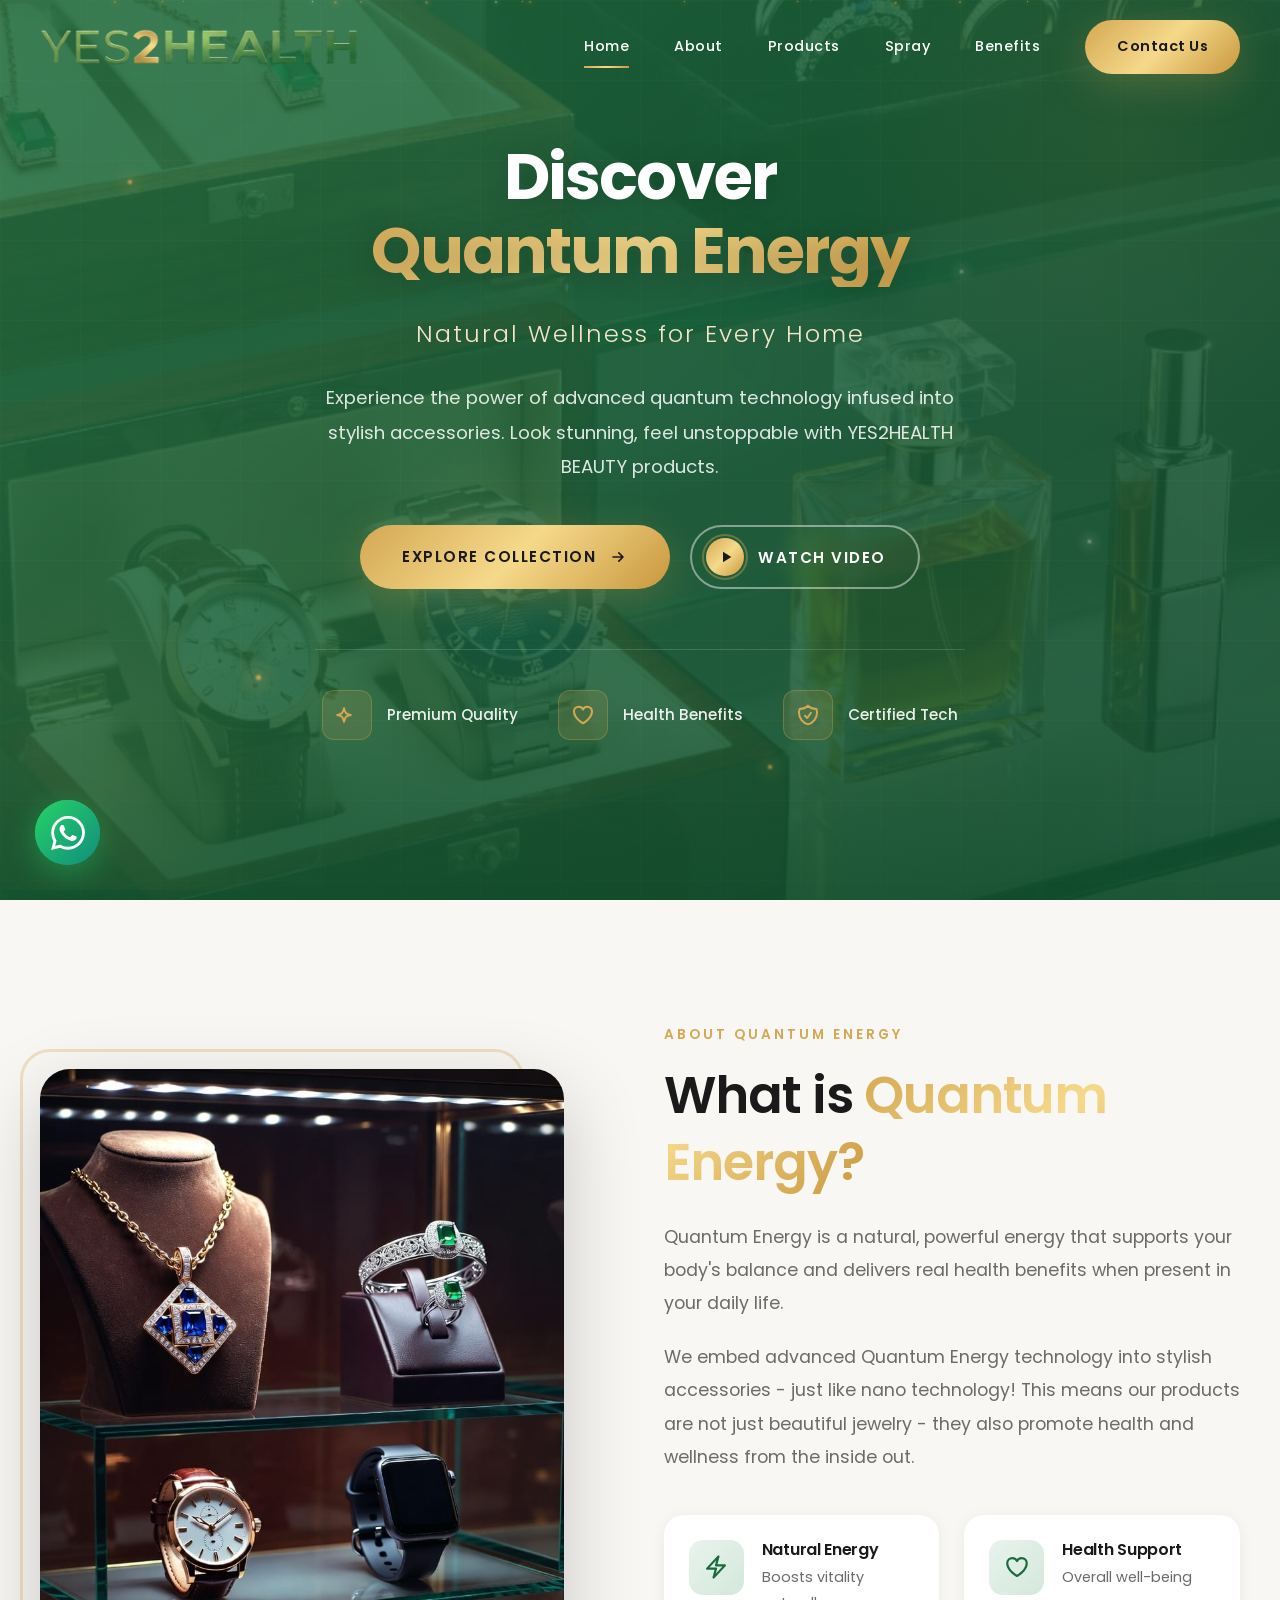
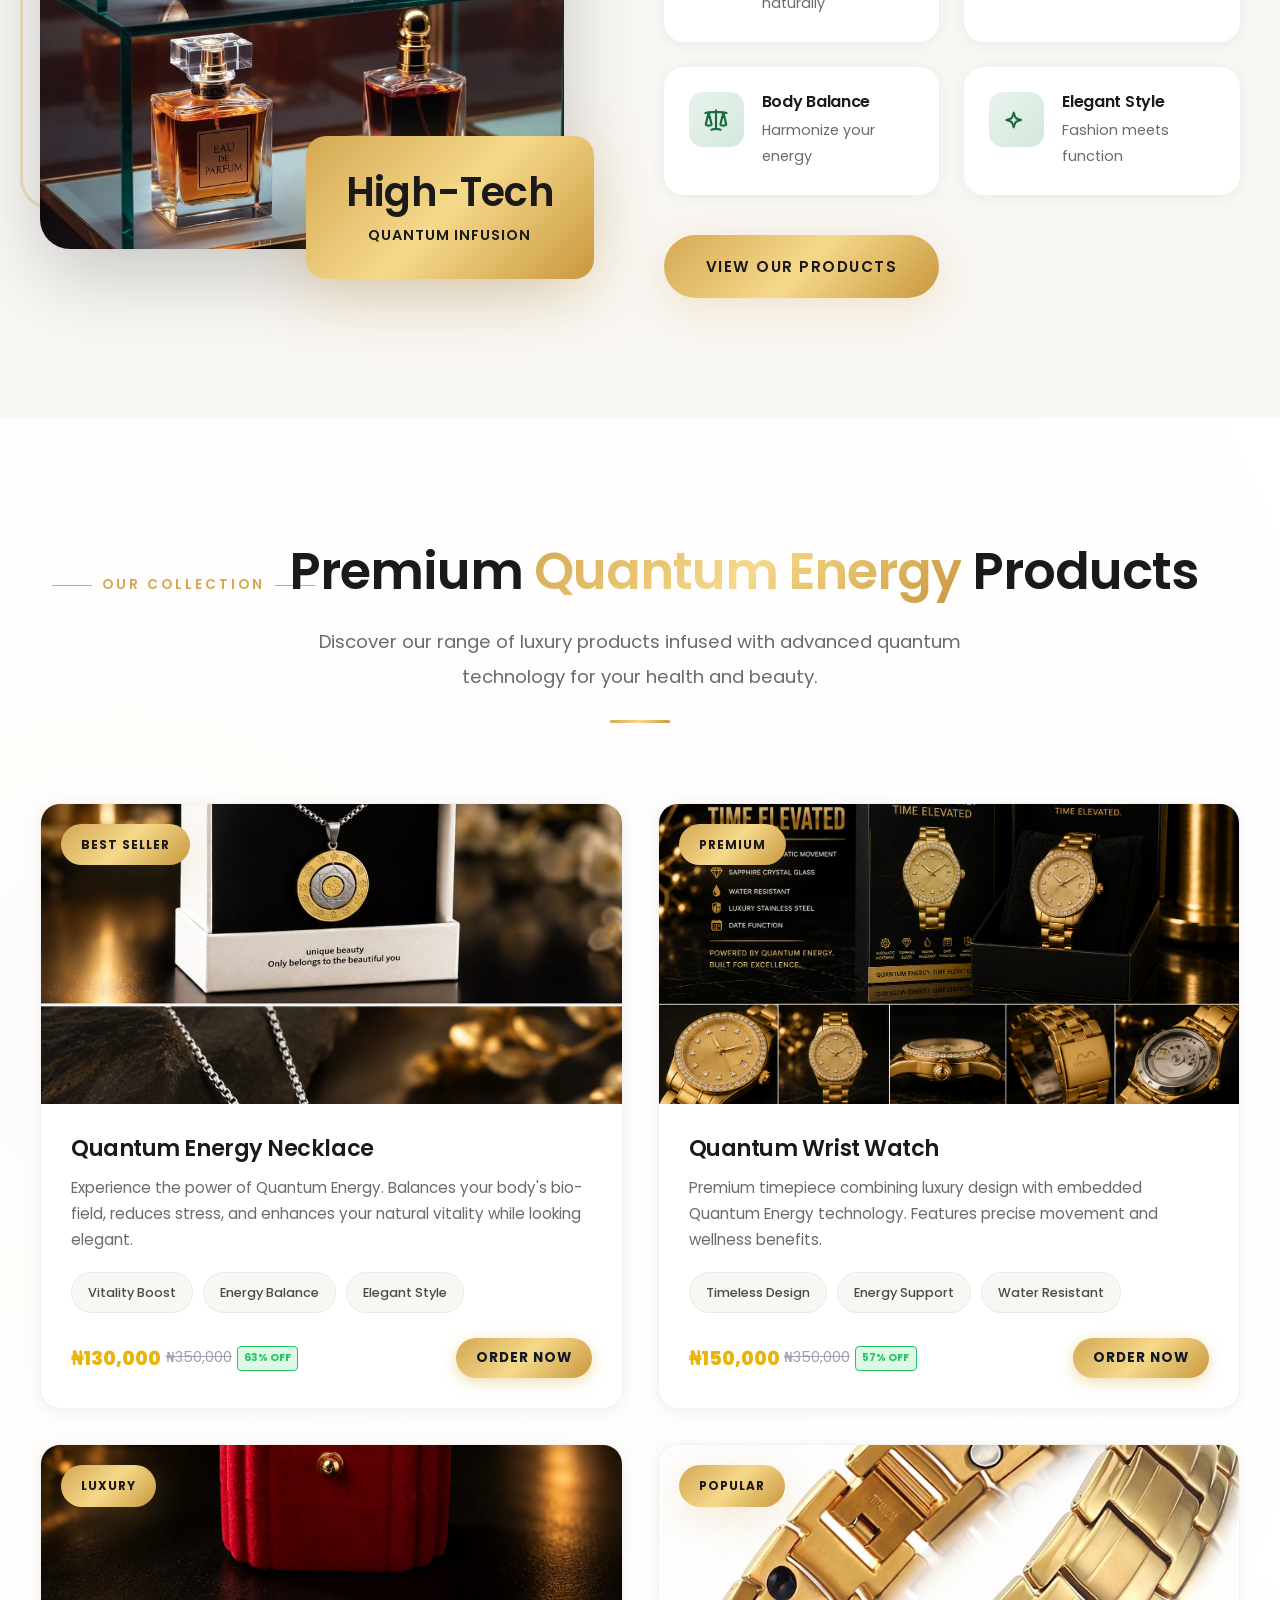
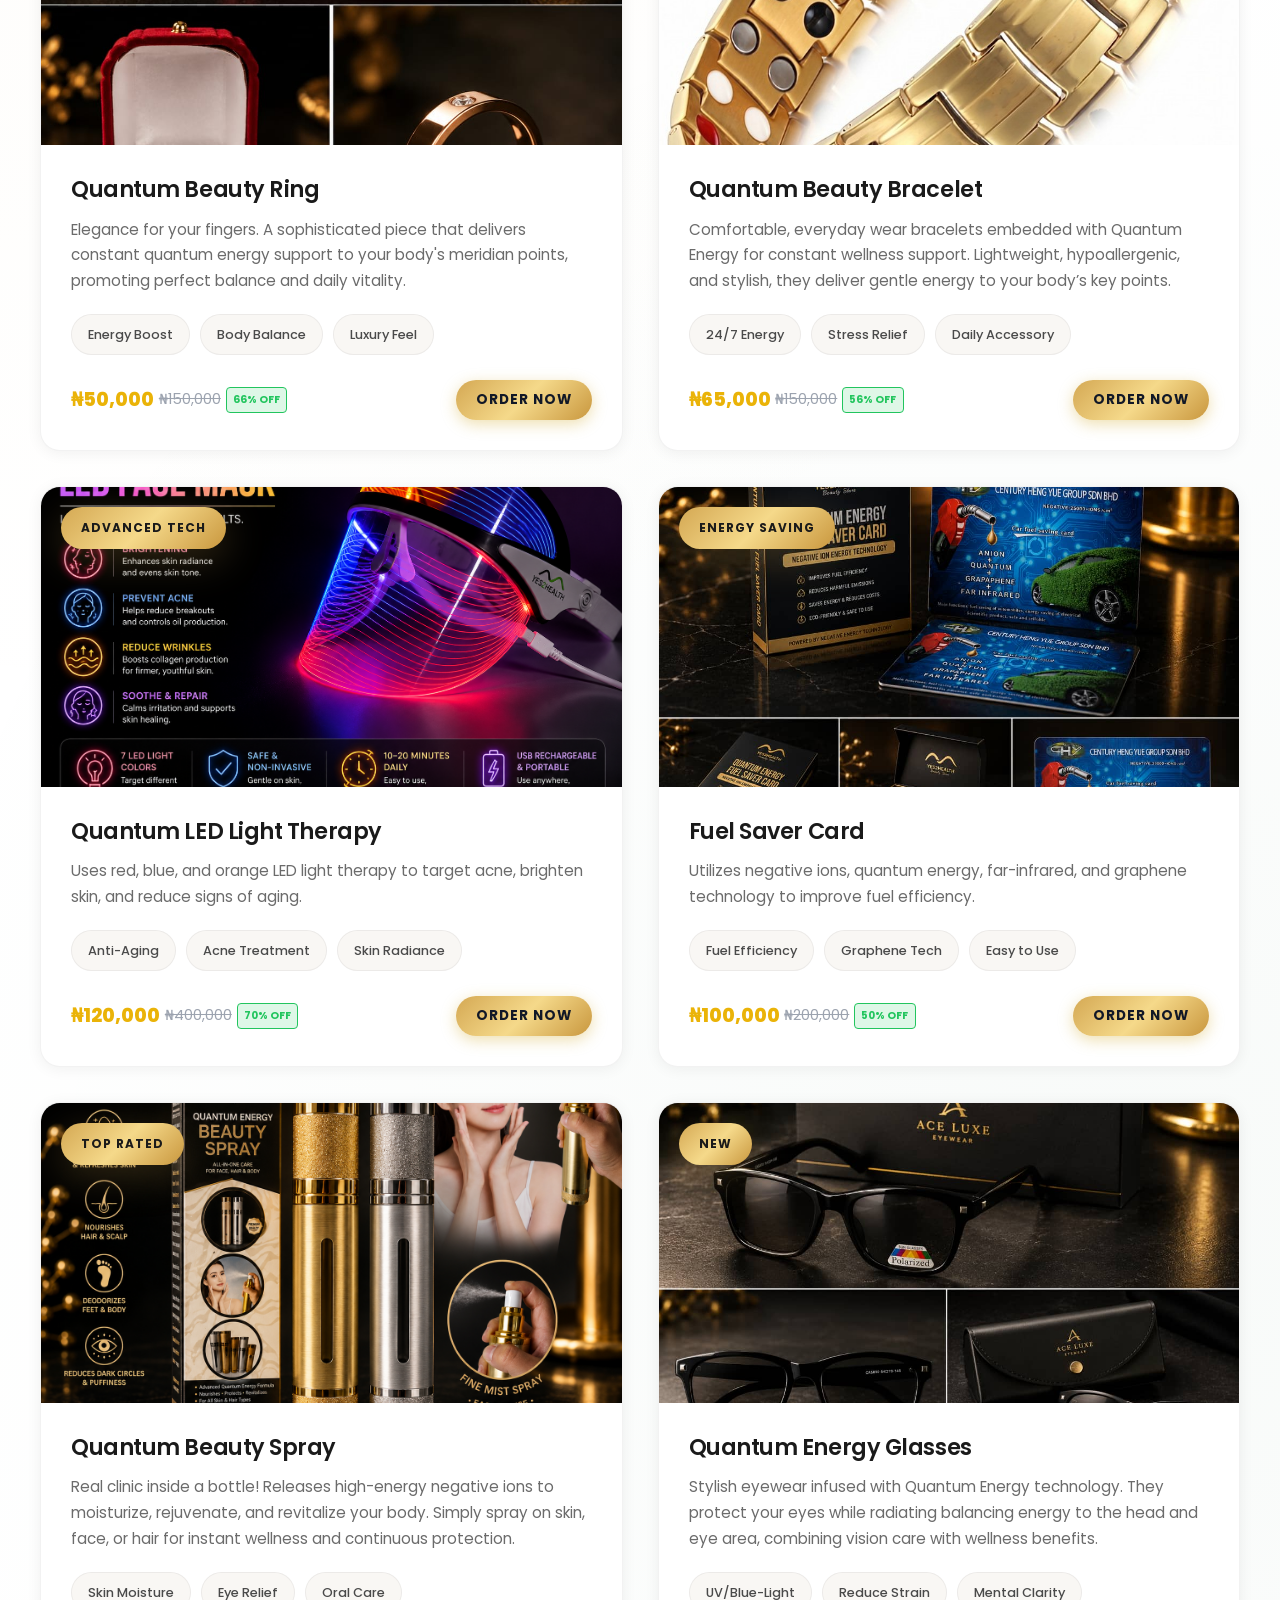
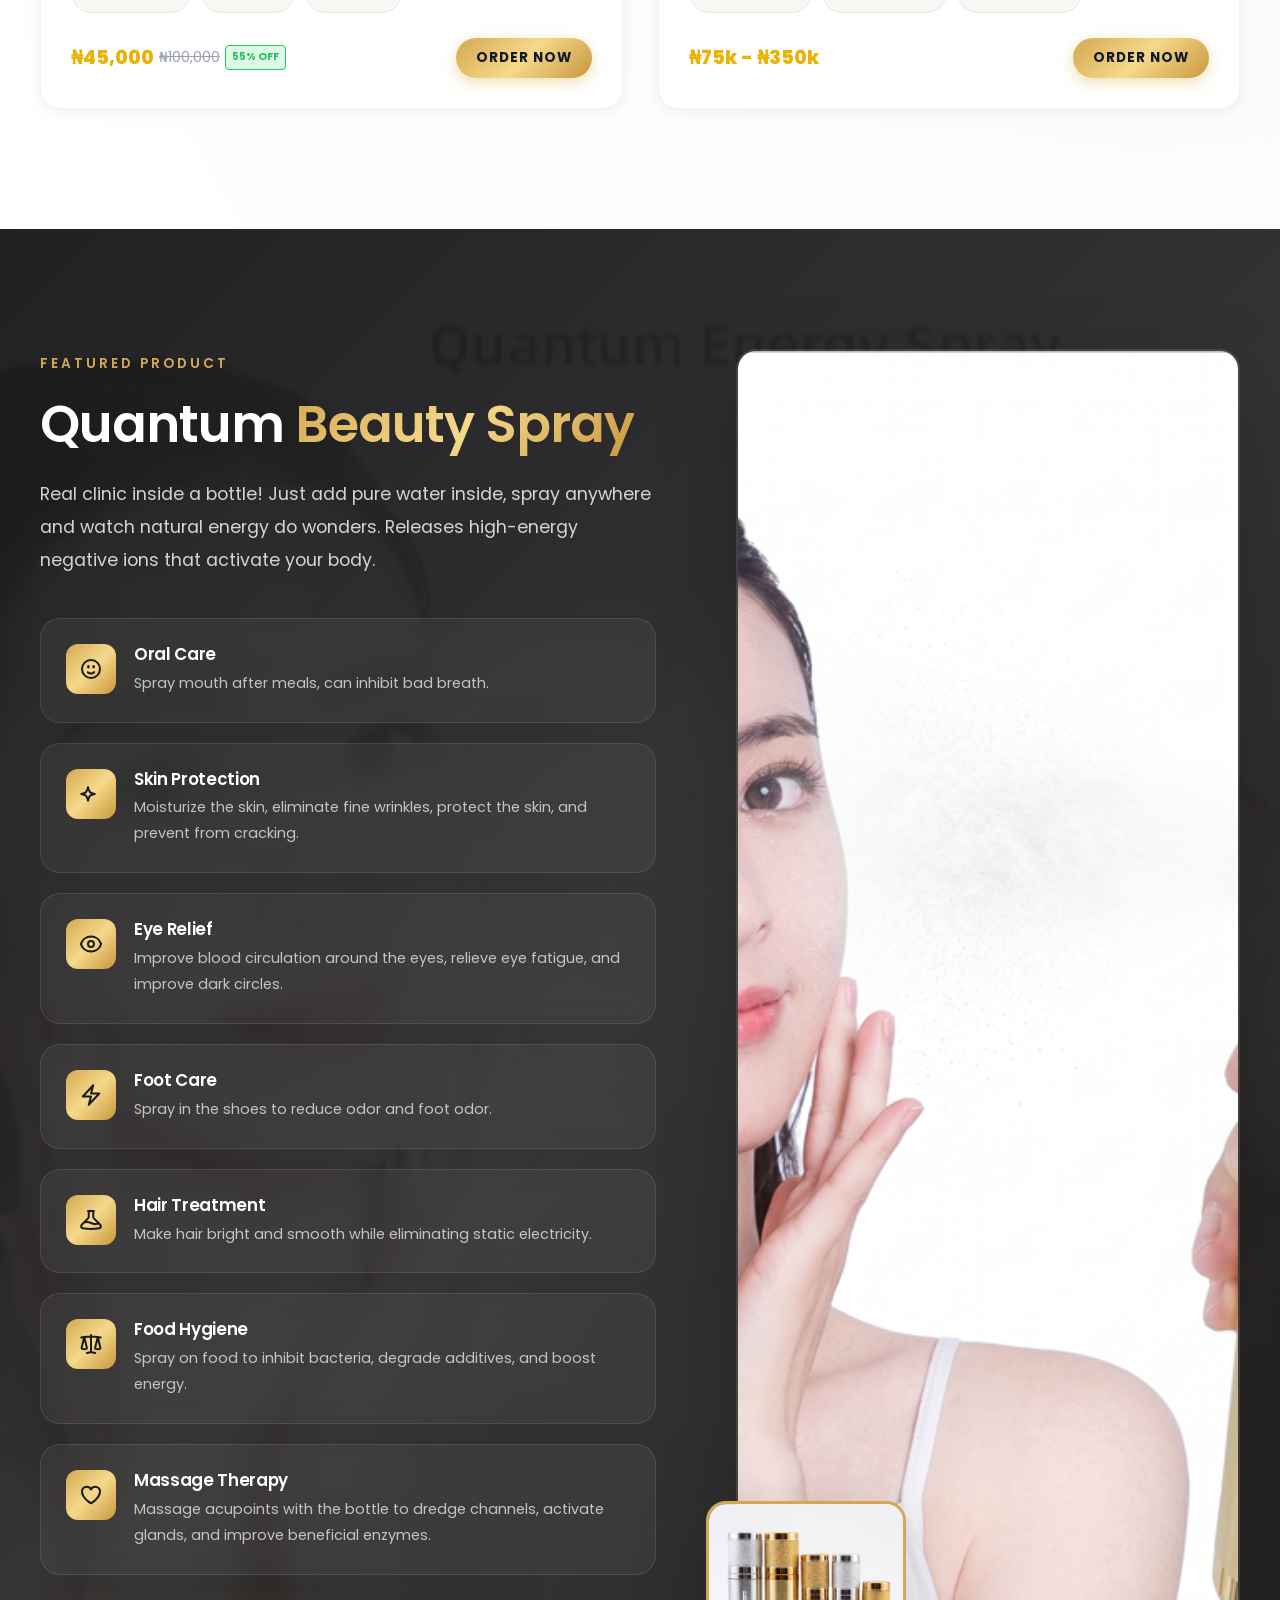
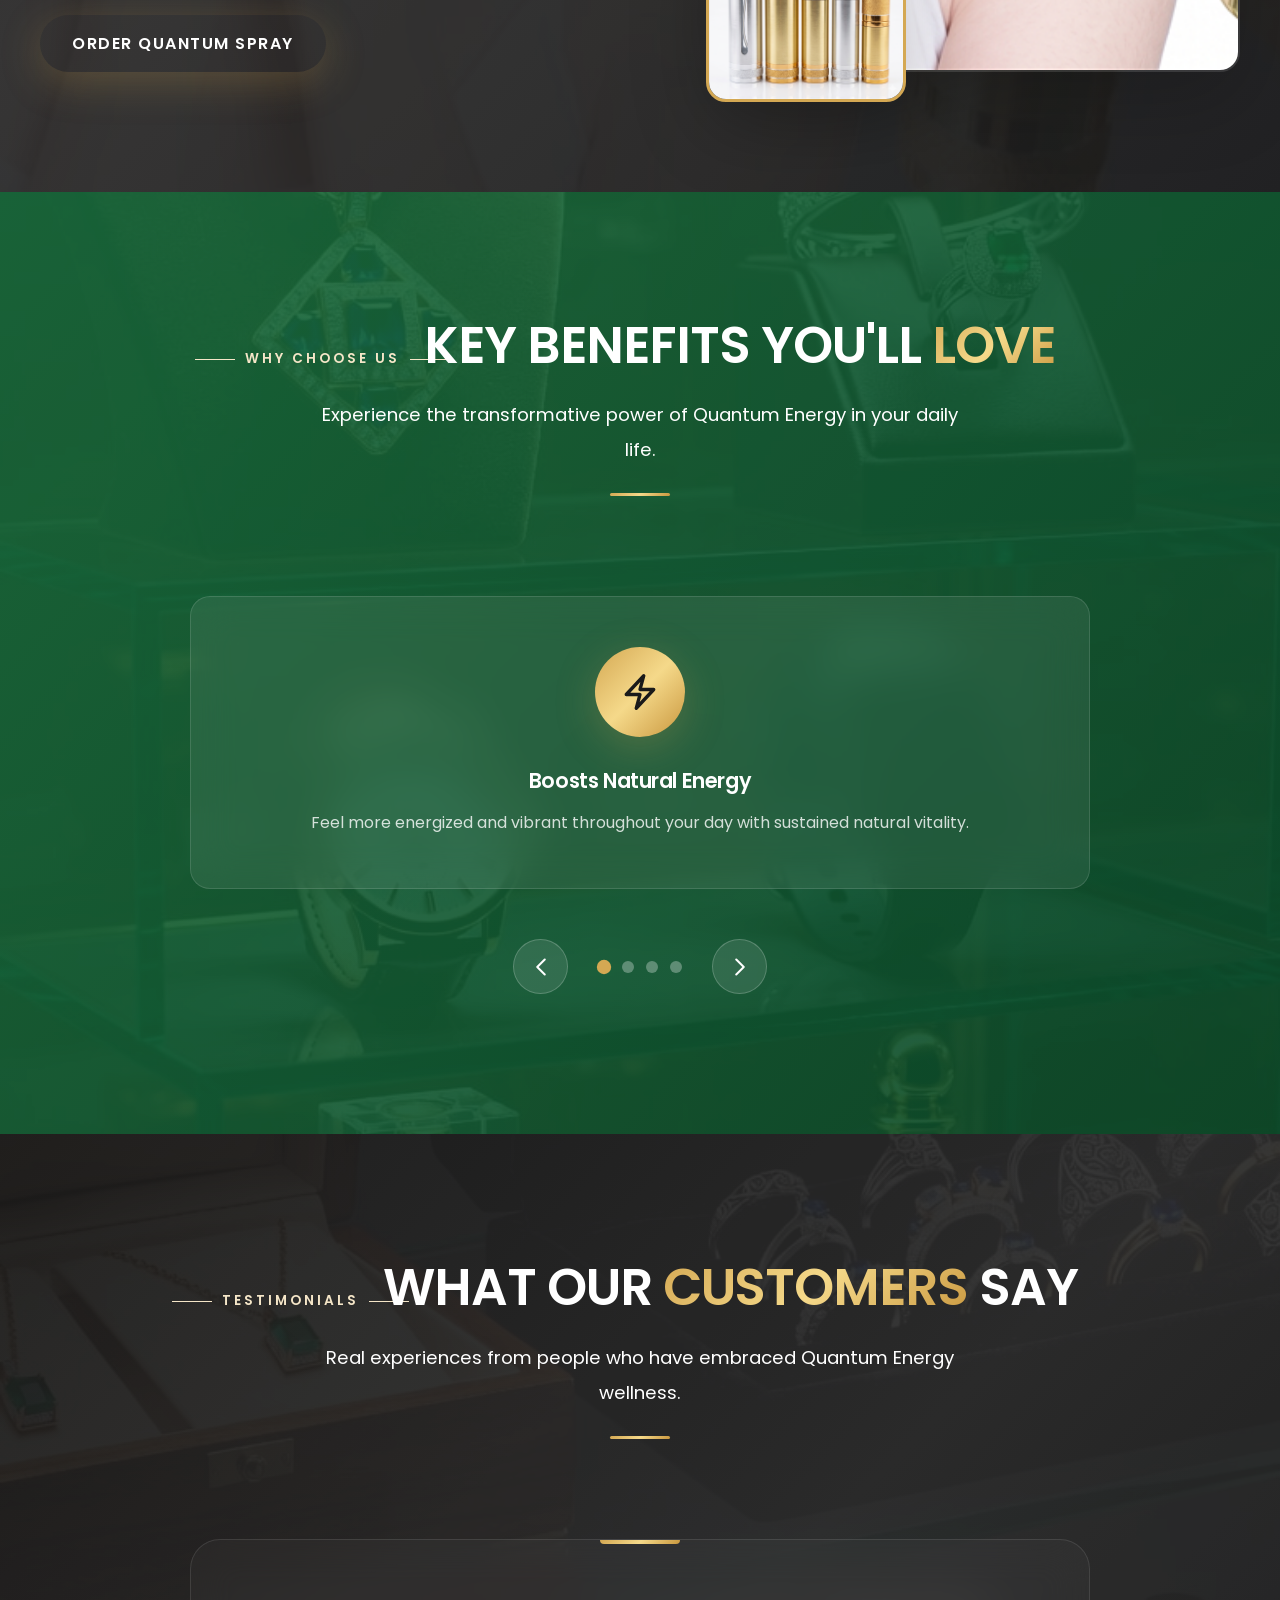
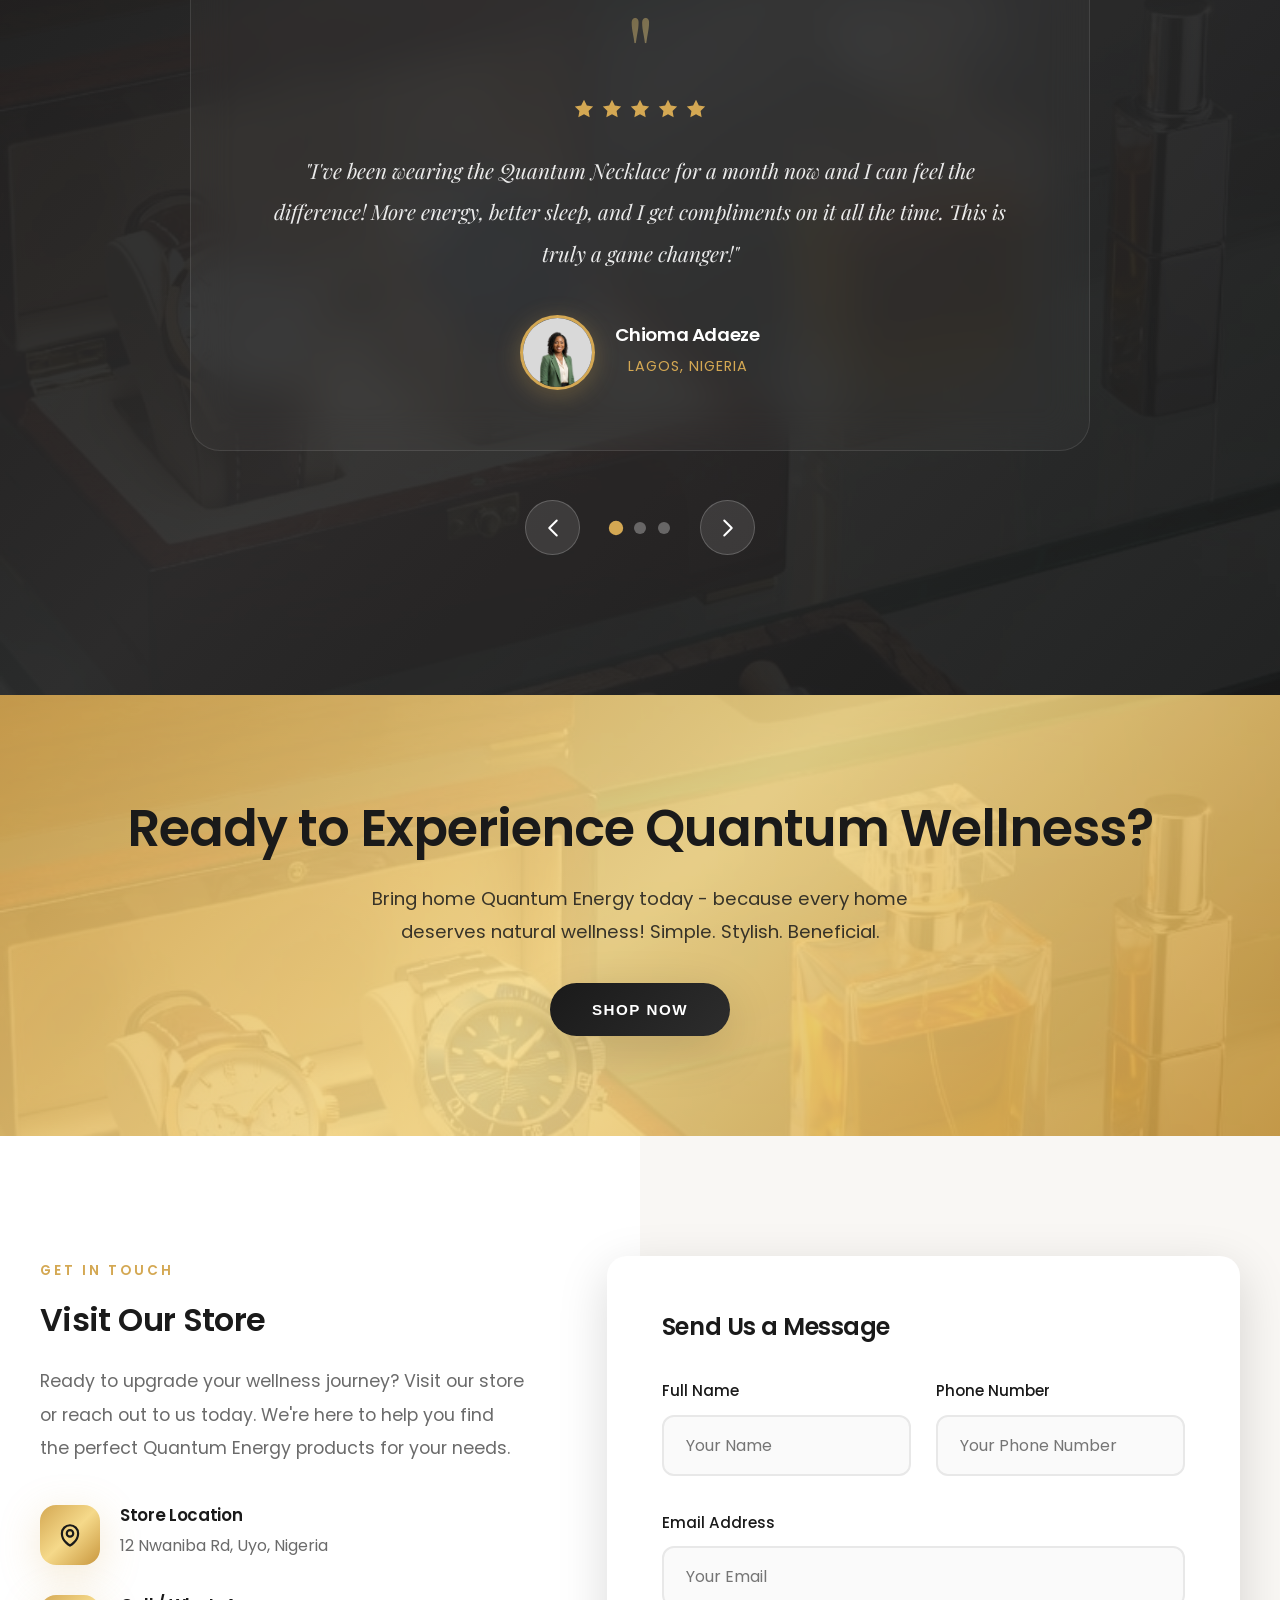
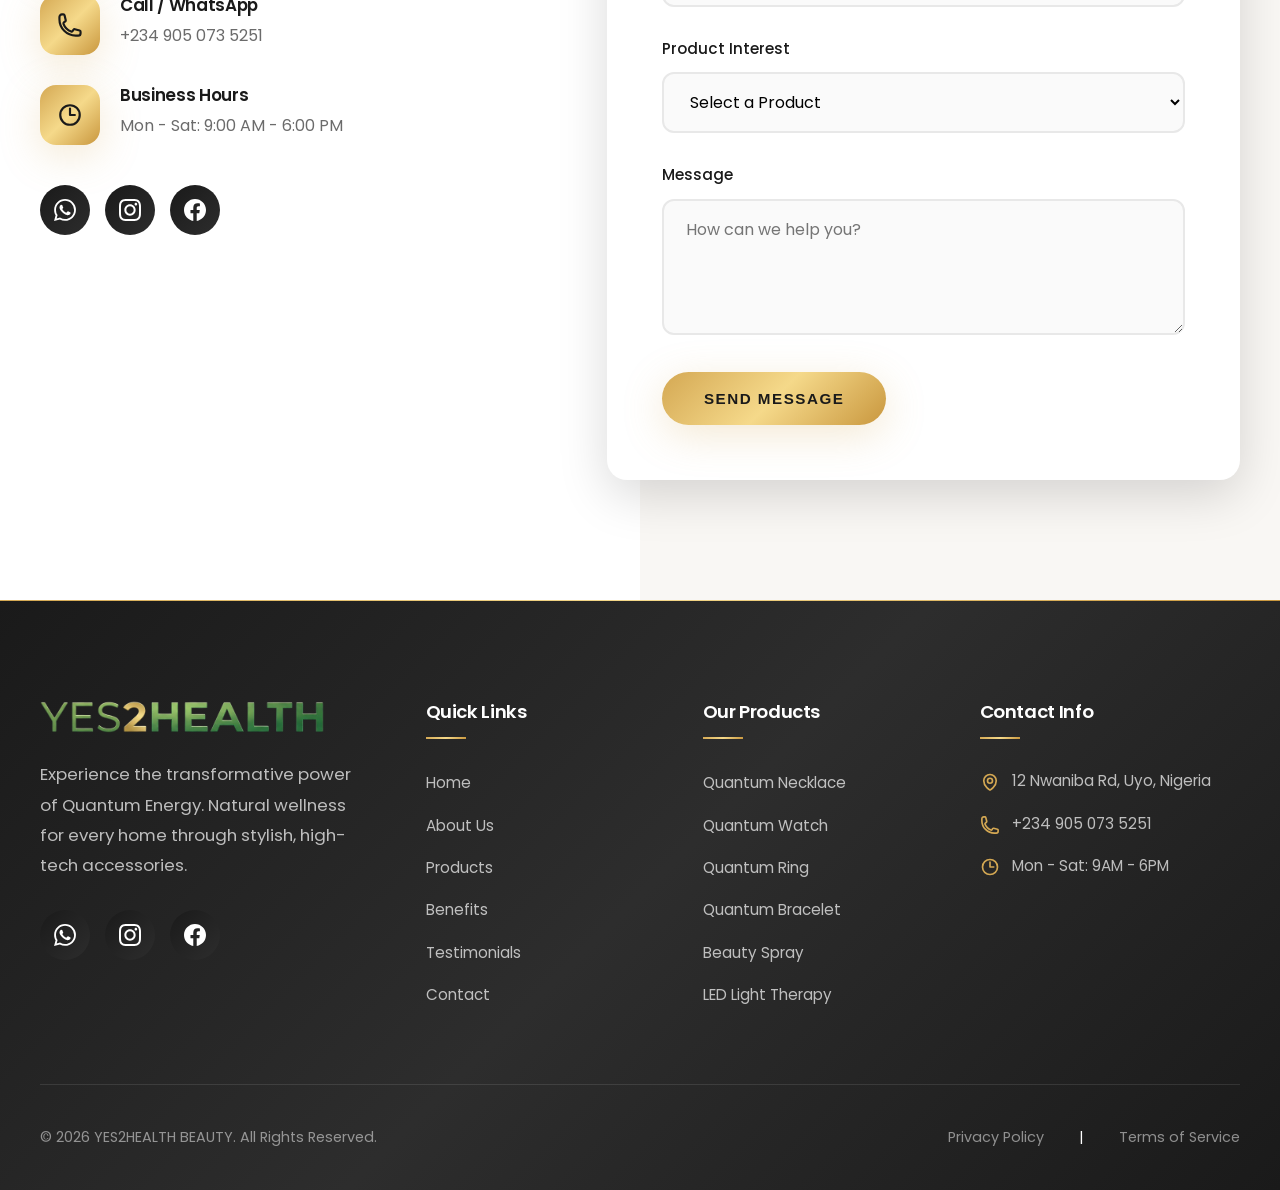
==== commit 547d53da: "changed product images" ====
--- a/index.html
+++ b/index.html
@@ -262,7 +262,7 @@
                 <!-- Quantum Necklace -->
                 <div class="product-card fade-in">
                     <div class="product-image">
-                        <img src="images/necklace-2.png" alt="Quantum Energy Necklace" loading="lazy">
+                        <img src="images/necklace.jpg" alt="Quantum Energy Necklace" loading="lazy">
                         <span class="product-badge">Best Seller</span>
                     </div>
                     <div class="product-content">
@@ -289,7 +289,7 @@
                 <!-- Quantum Watch -->
                 <div class="product-card fade-in">
                     <div class="product-image">
-                        <img src="images/watch-gold.jpg" alt="Quantum Energy Wrist Watch" loading="lazy">
+                        <img src="images/watch.png" alt="Quantum Energy Wrist Watch" loading="lazy">
                         <span class="product-badge">Premium</span>
                     </div>
                     <div class="product-content">
@@ -316,7 +316,7 @@
                 <!-- Quantum Ring -->
                 <div class="product-card fade-in">
                     <div class="product-image">
-                        <img src="images/rings.png" alt="Quantum Energy Ring" loading="lazy">
+                        <img src="images/ring.jpg" alt="Quantum Energy Ring" loading="lazy">
                         <span class="product-badge">Luxury</span>
                     </div>
                     <div class="product-content">
@@ -370,7 +370,7 @@
                 <!-- LED Light Mask -->
                 <div class="product-card fade-in">
                     <div class="product-image">
-                        <img src="images/led-light-colors.jpg" alt="Quantum LED Light Therapy" loading="lazy">
+                        <img src="images/face mask1.png" alt="Quantum LED Light Therapy" loading="lazy">
                         <span class="product-badge">Advanced Tech</span>
                     </div>
                     <div class="product-content">
@@ -397,7 +397,7 @@
                 <!-- Fuel Saver Card -->
                 <div class="product-card fade-in">
                     <div class="product-image">
-                        <img src="images/fuel-saver-promo.jpg" alt="Quantum Fuel Saver Card" loading="lazy">
+                        <img src="images/fuel saver card.jpg" alt="Quantum Fuel Saver Card" loading="lazy">
                         <span class="product-badge">Energy Saving</span>
                     </div>
                     <div class="product-content">
@@ -424,7 +424,7 @@
                 <!-- Quantum Beauty Spray -->
                 <div class="product-card fade-in">
                     <div class="product-image">
-                        <img src="images/spray-bottles.jpg" alt="Quantum Beauty Spray" loading="lazy">
+                        <img src="images/spray.png" alt="Quantum Beauty Spray" loading="lazy">
                         <span class="product-badge">Top Rated</span>
                     </div>
                     <div class="product-content">
@@ -451,7 +451,7 @@
                 <!-- Quantum Energy Glasses -->
                 <div class="product-card fade-in">
                     <div class="product-image">
-                        <img src="images/quantum-eye-glass.jpg" alt="Quantum Energy Glasses" loading="lazy">
+                        <img src="images/eye glass.jpg" alt="Quantum Energy Glasses" loading="lazy">
                         <span class="product-badge">New</span>
                     </div>
                     <div class="product-content">
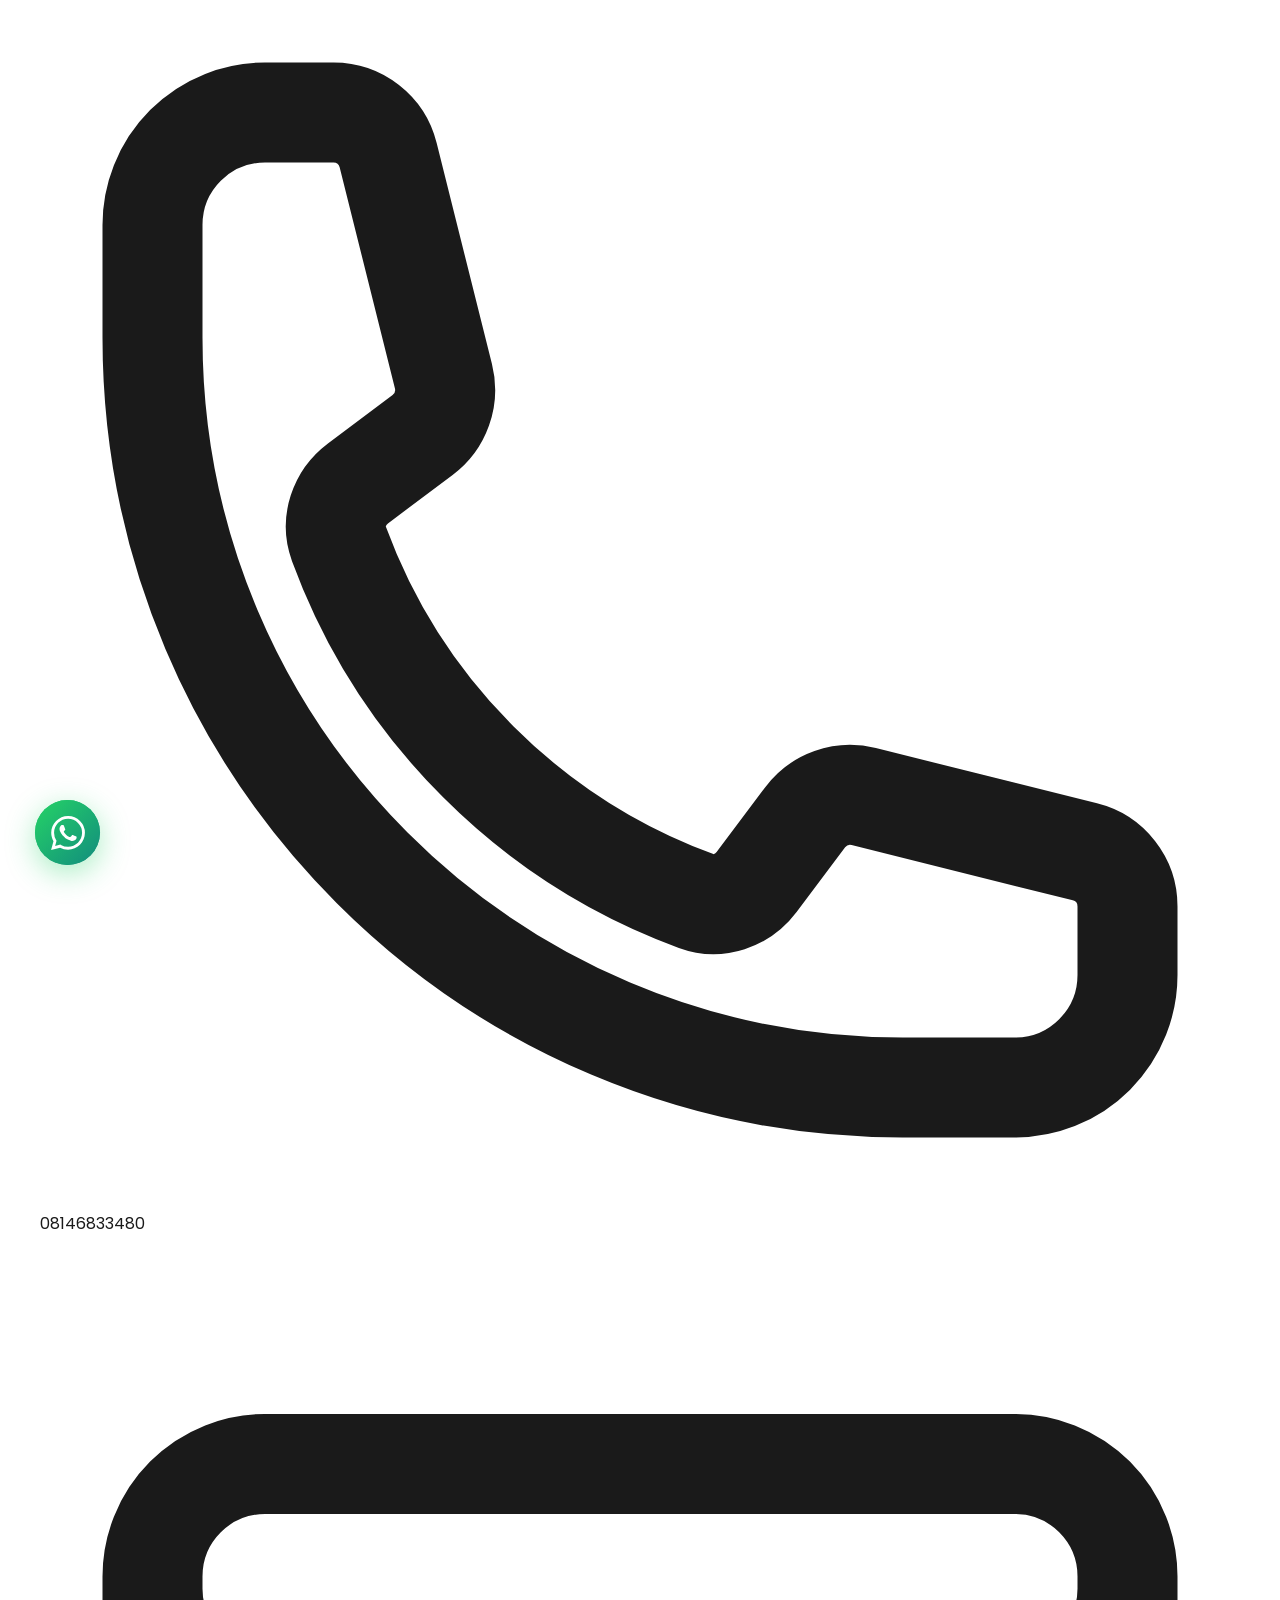
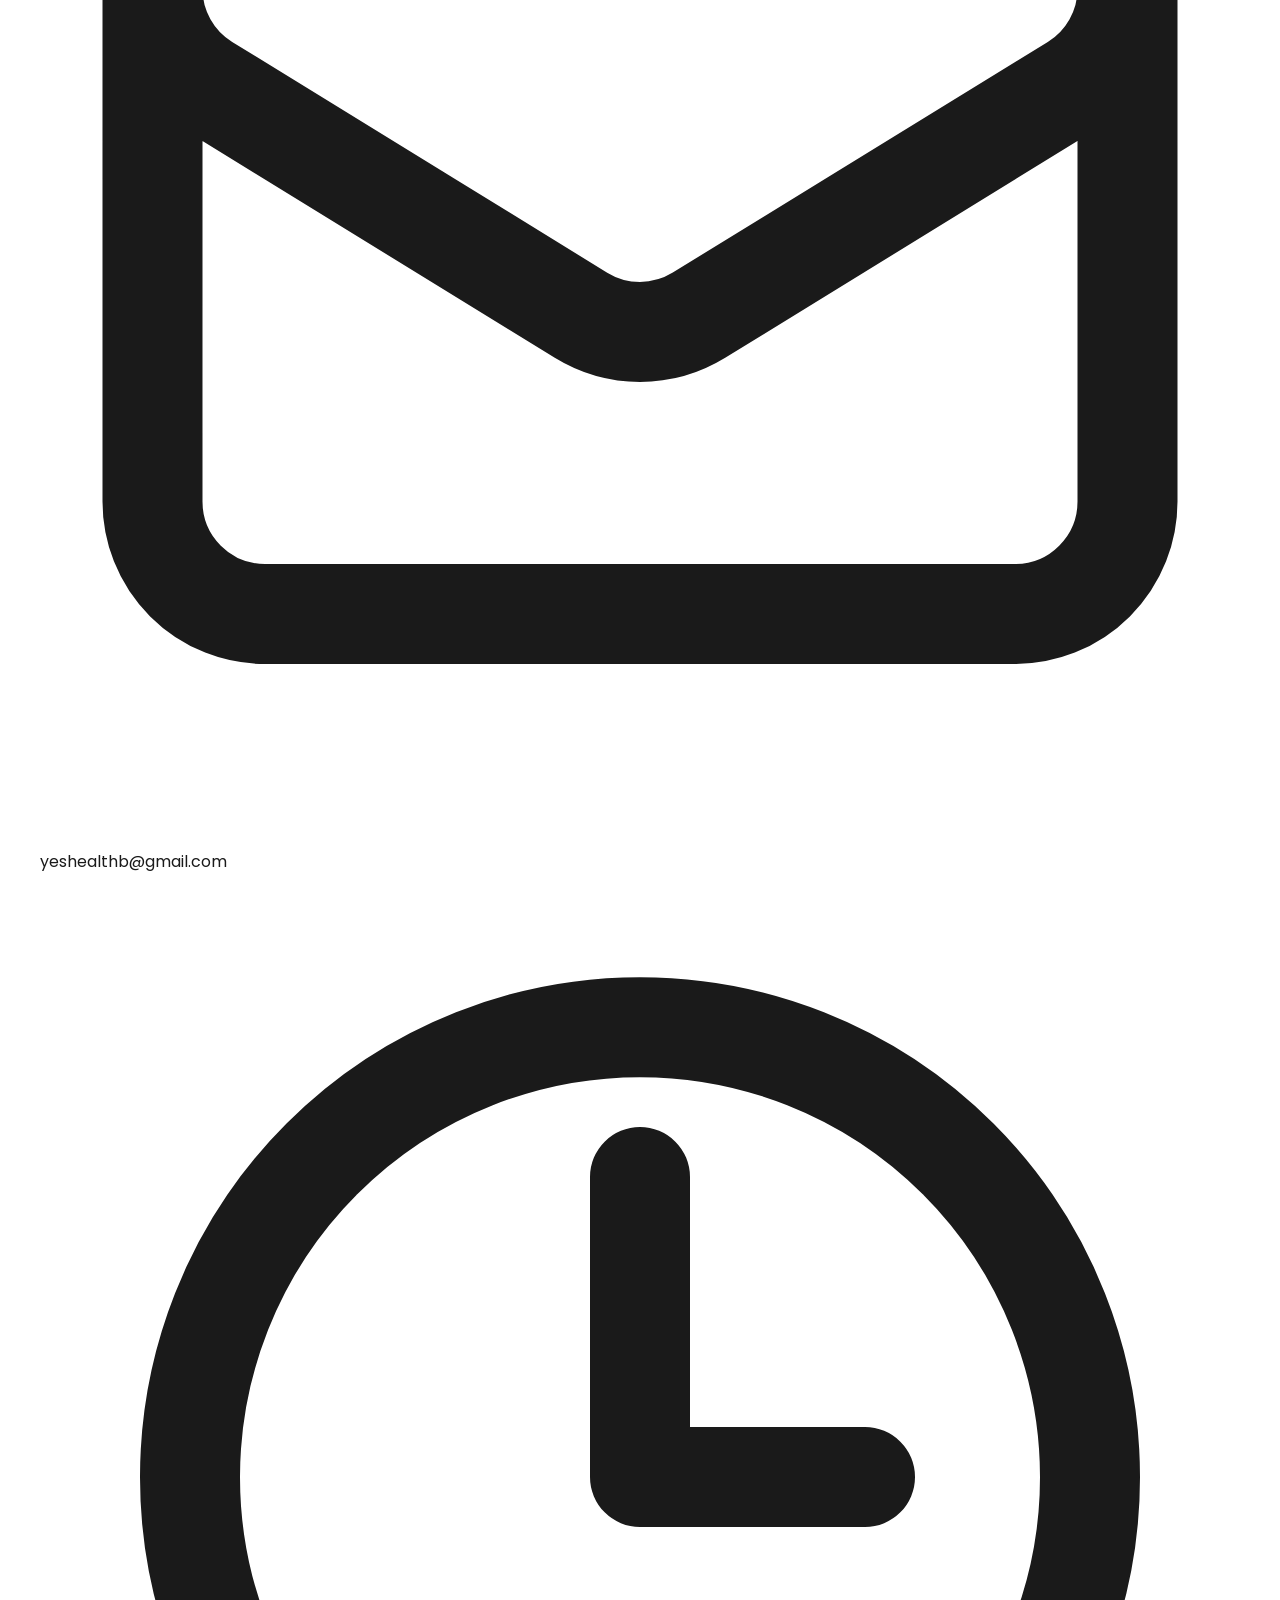
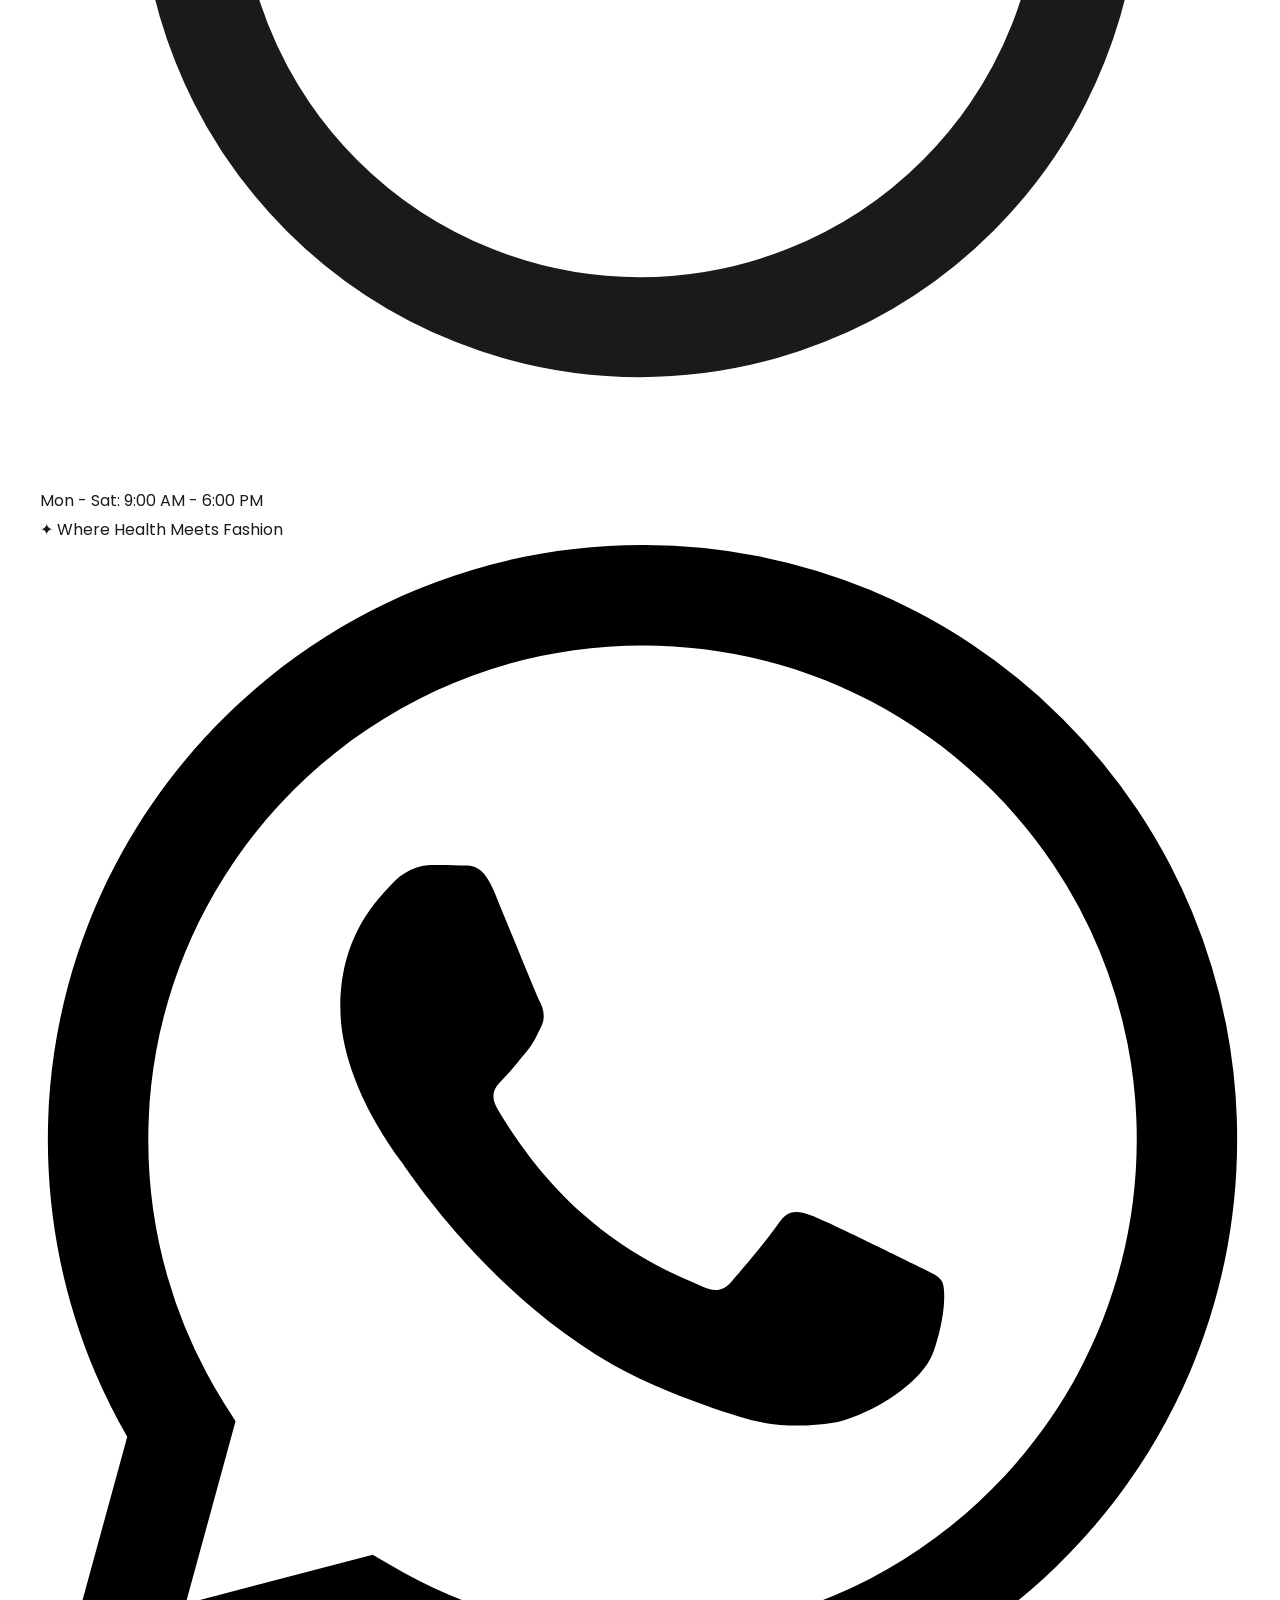
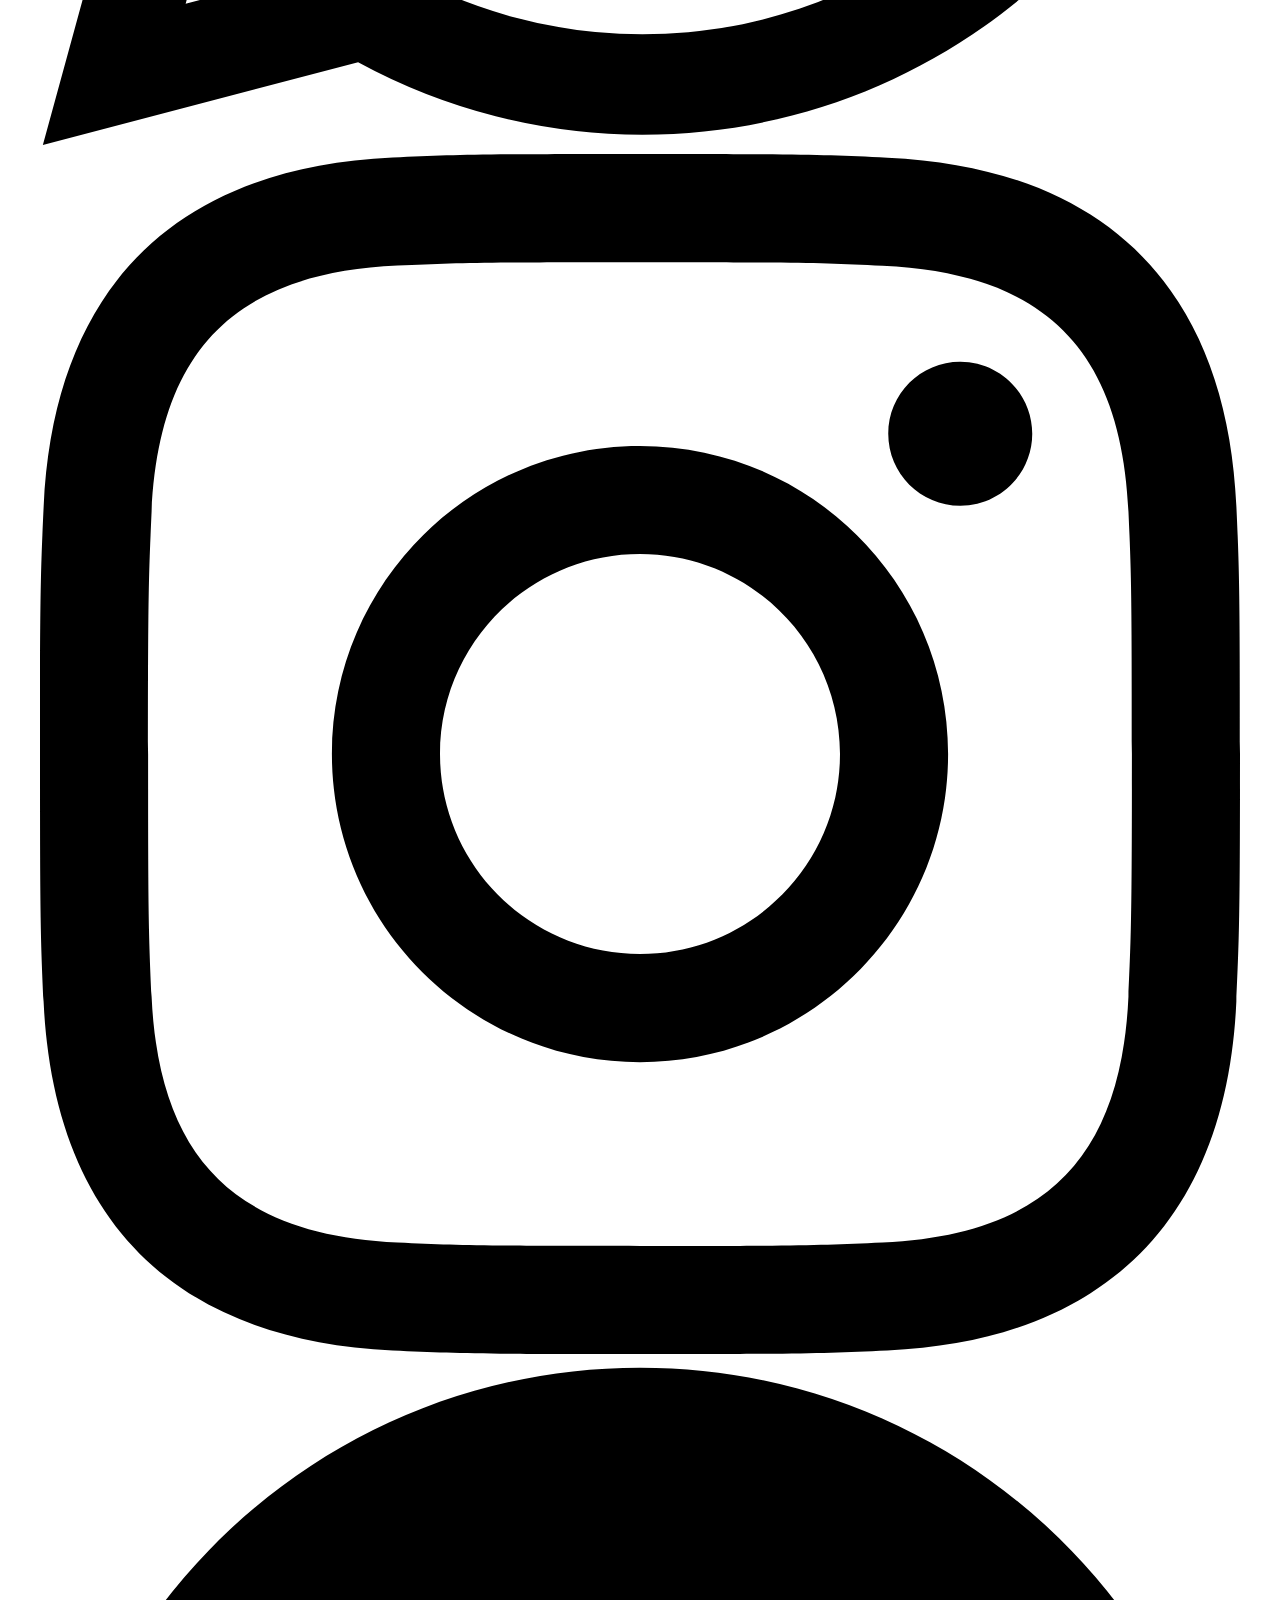
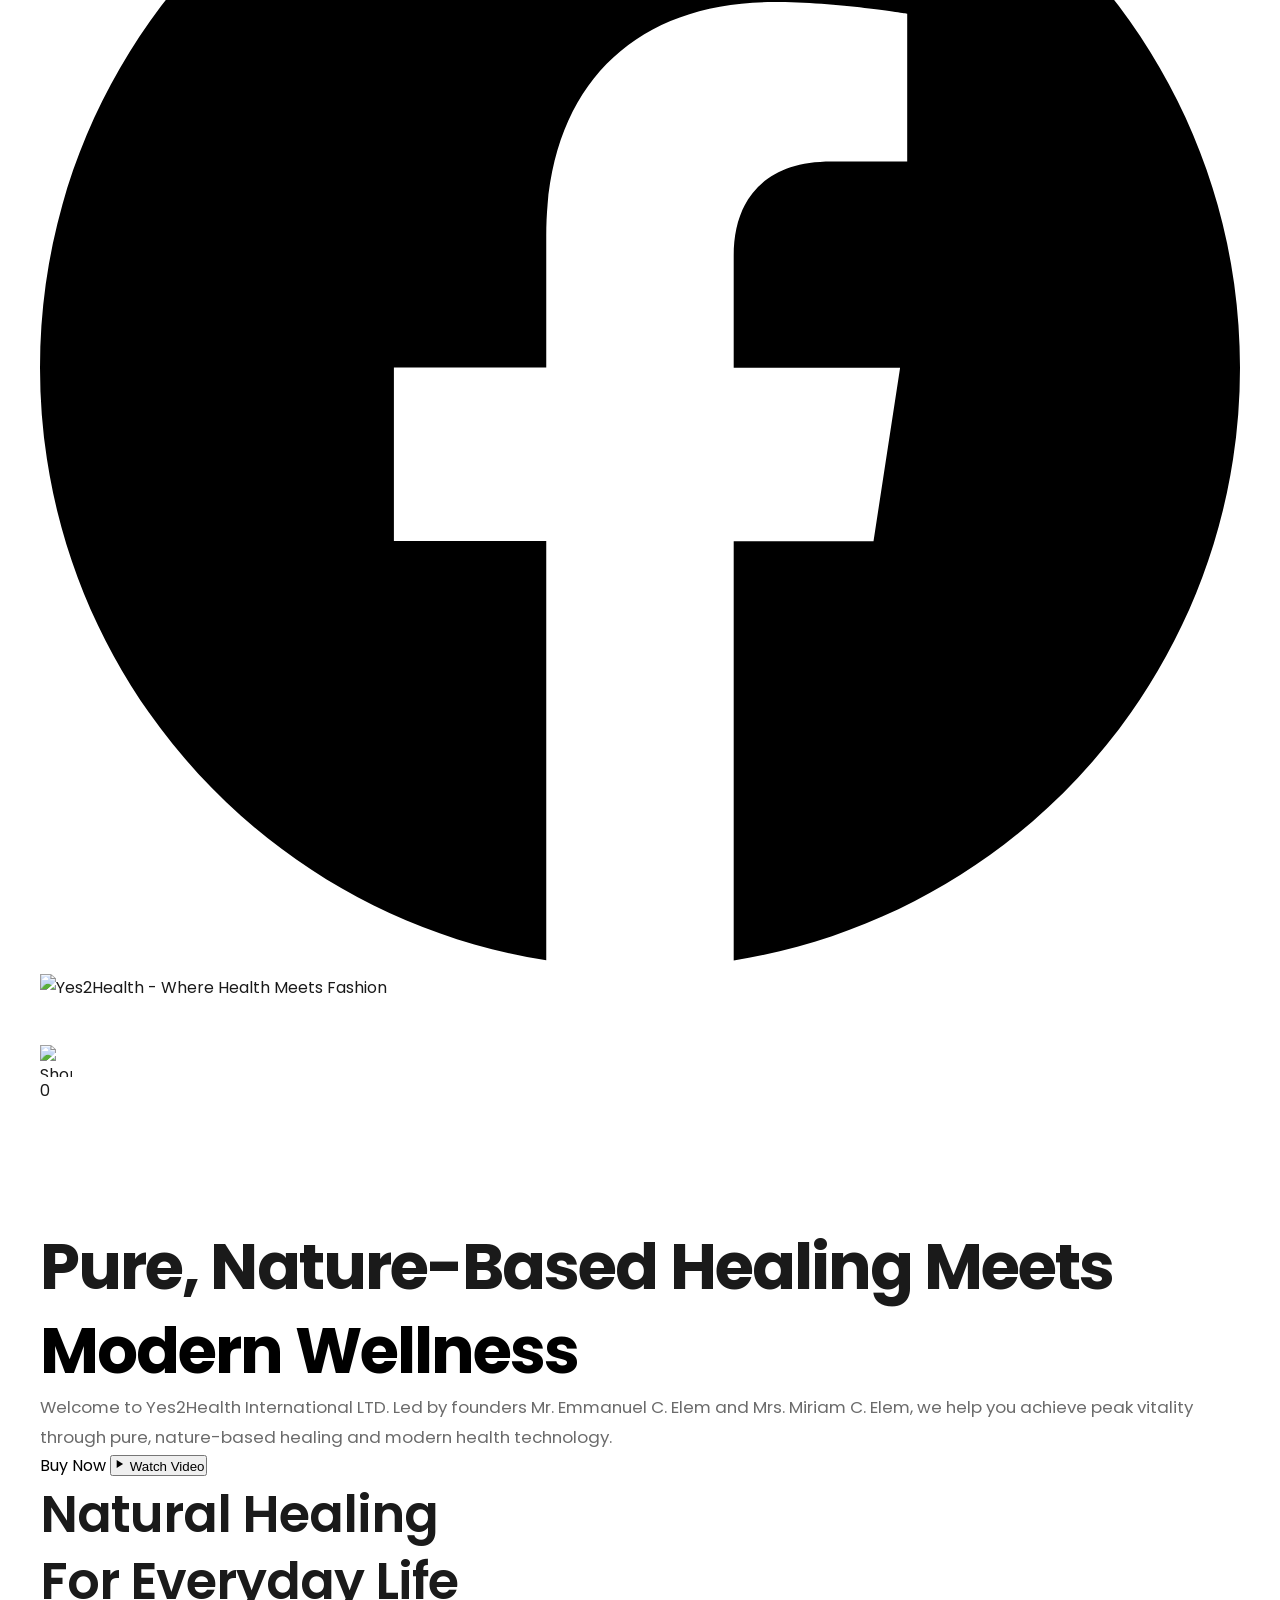
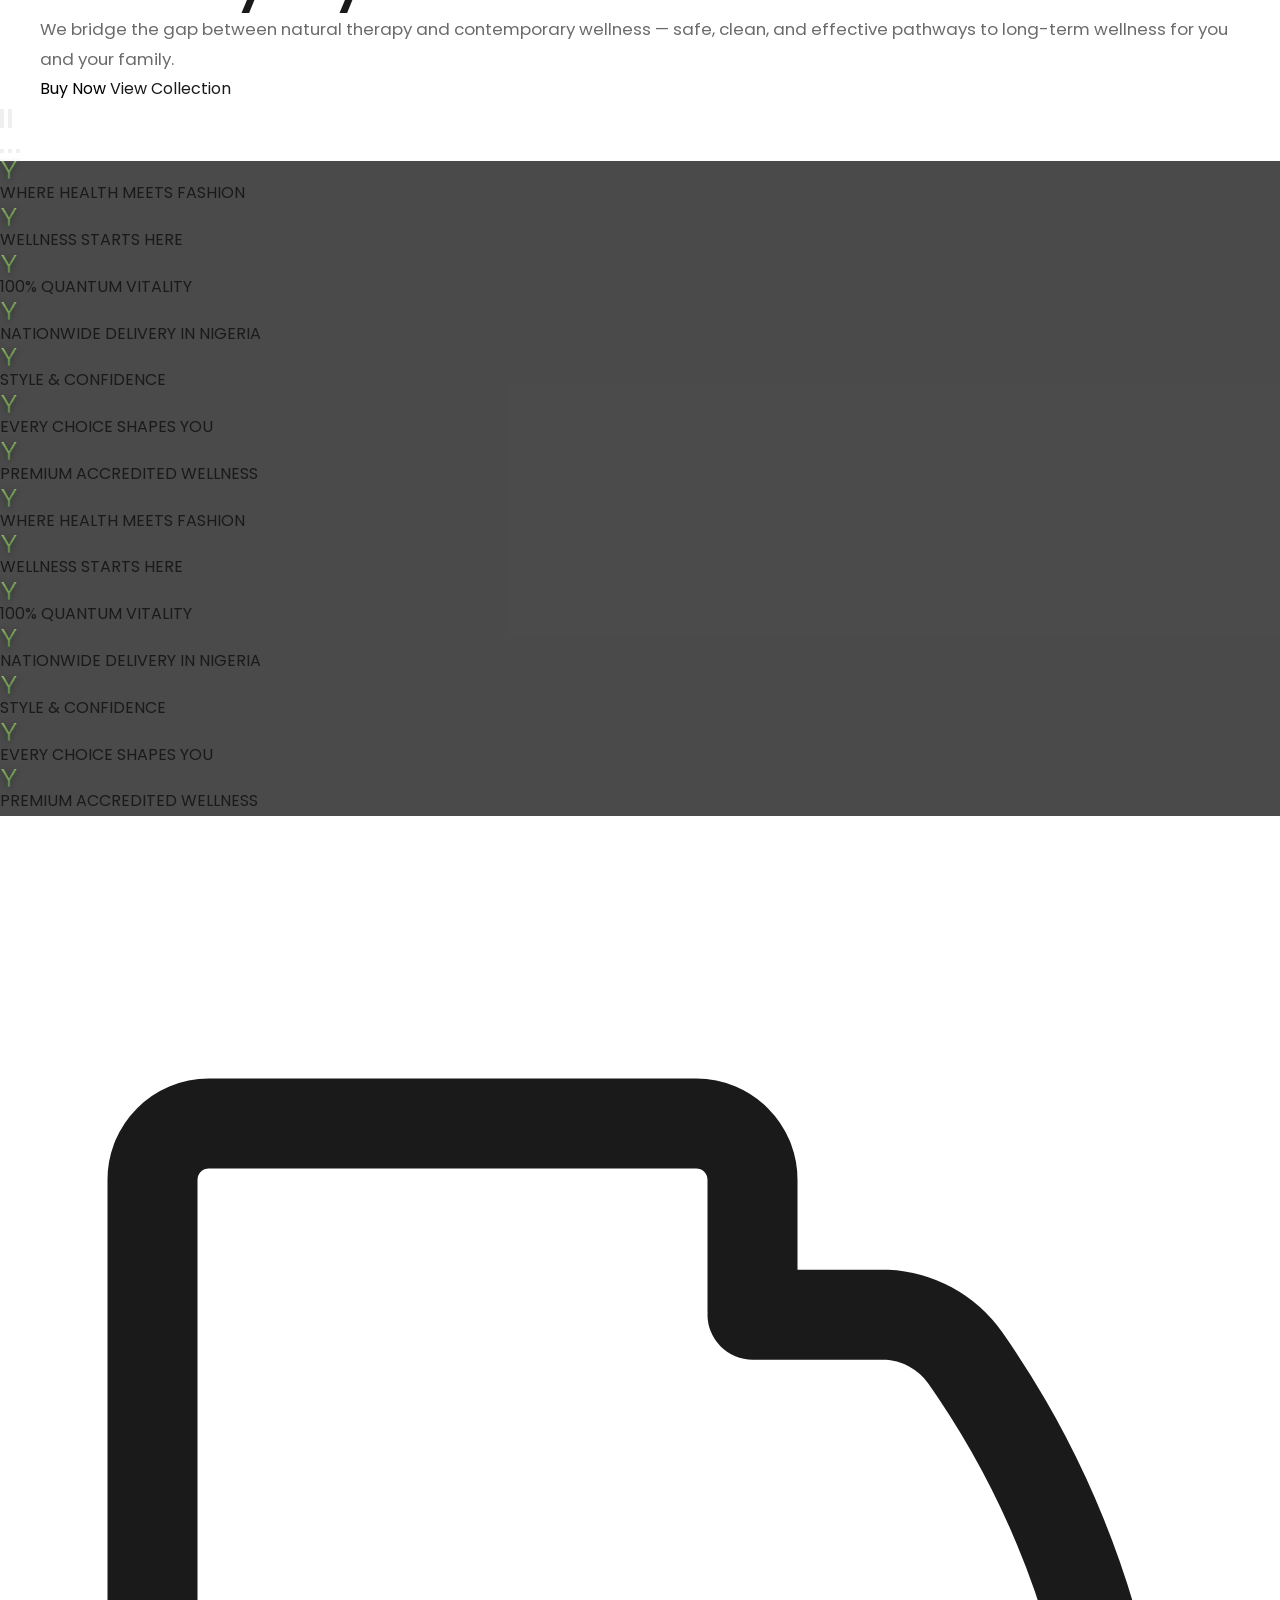
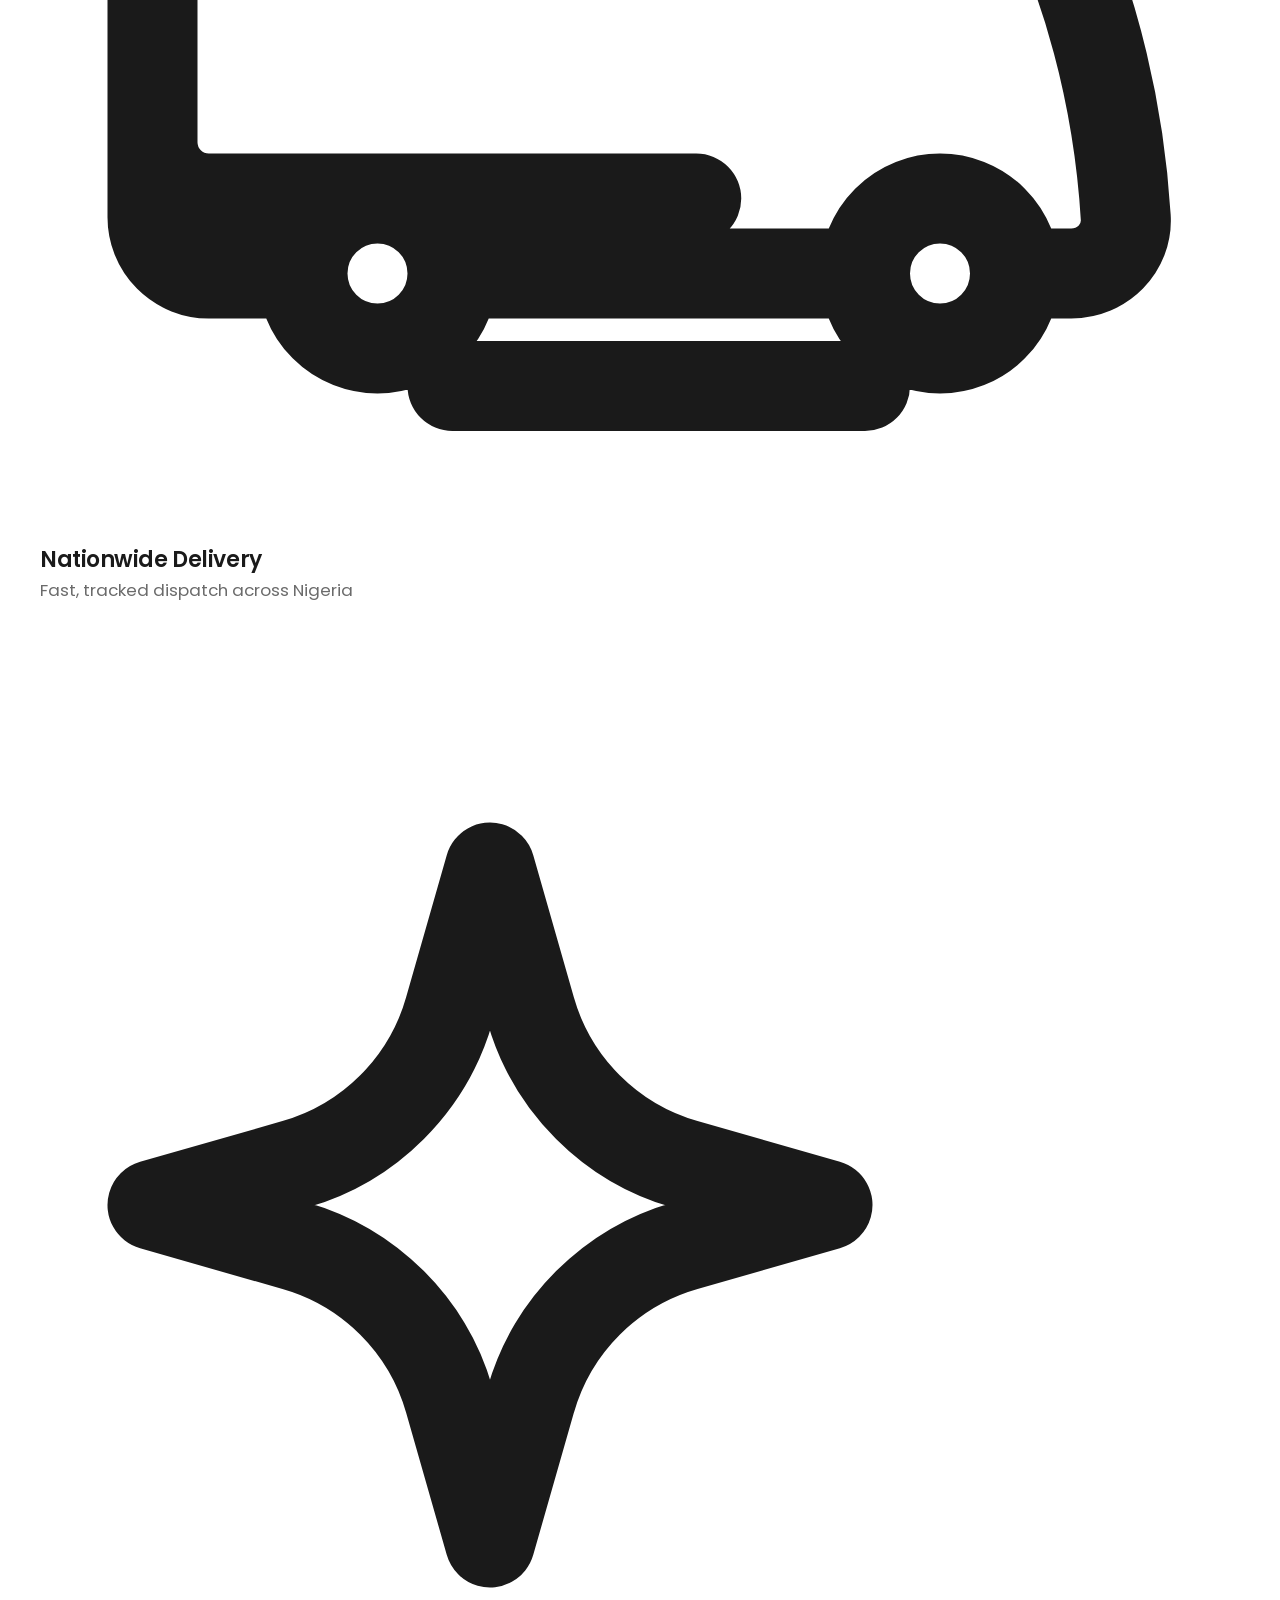
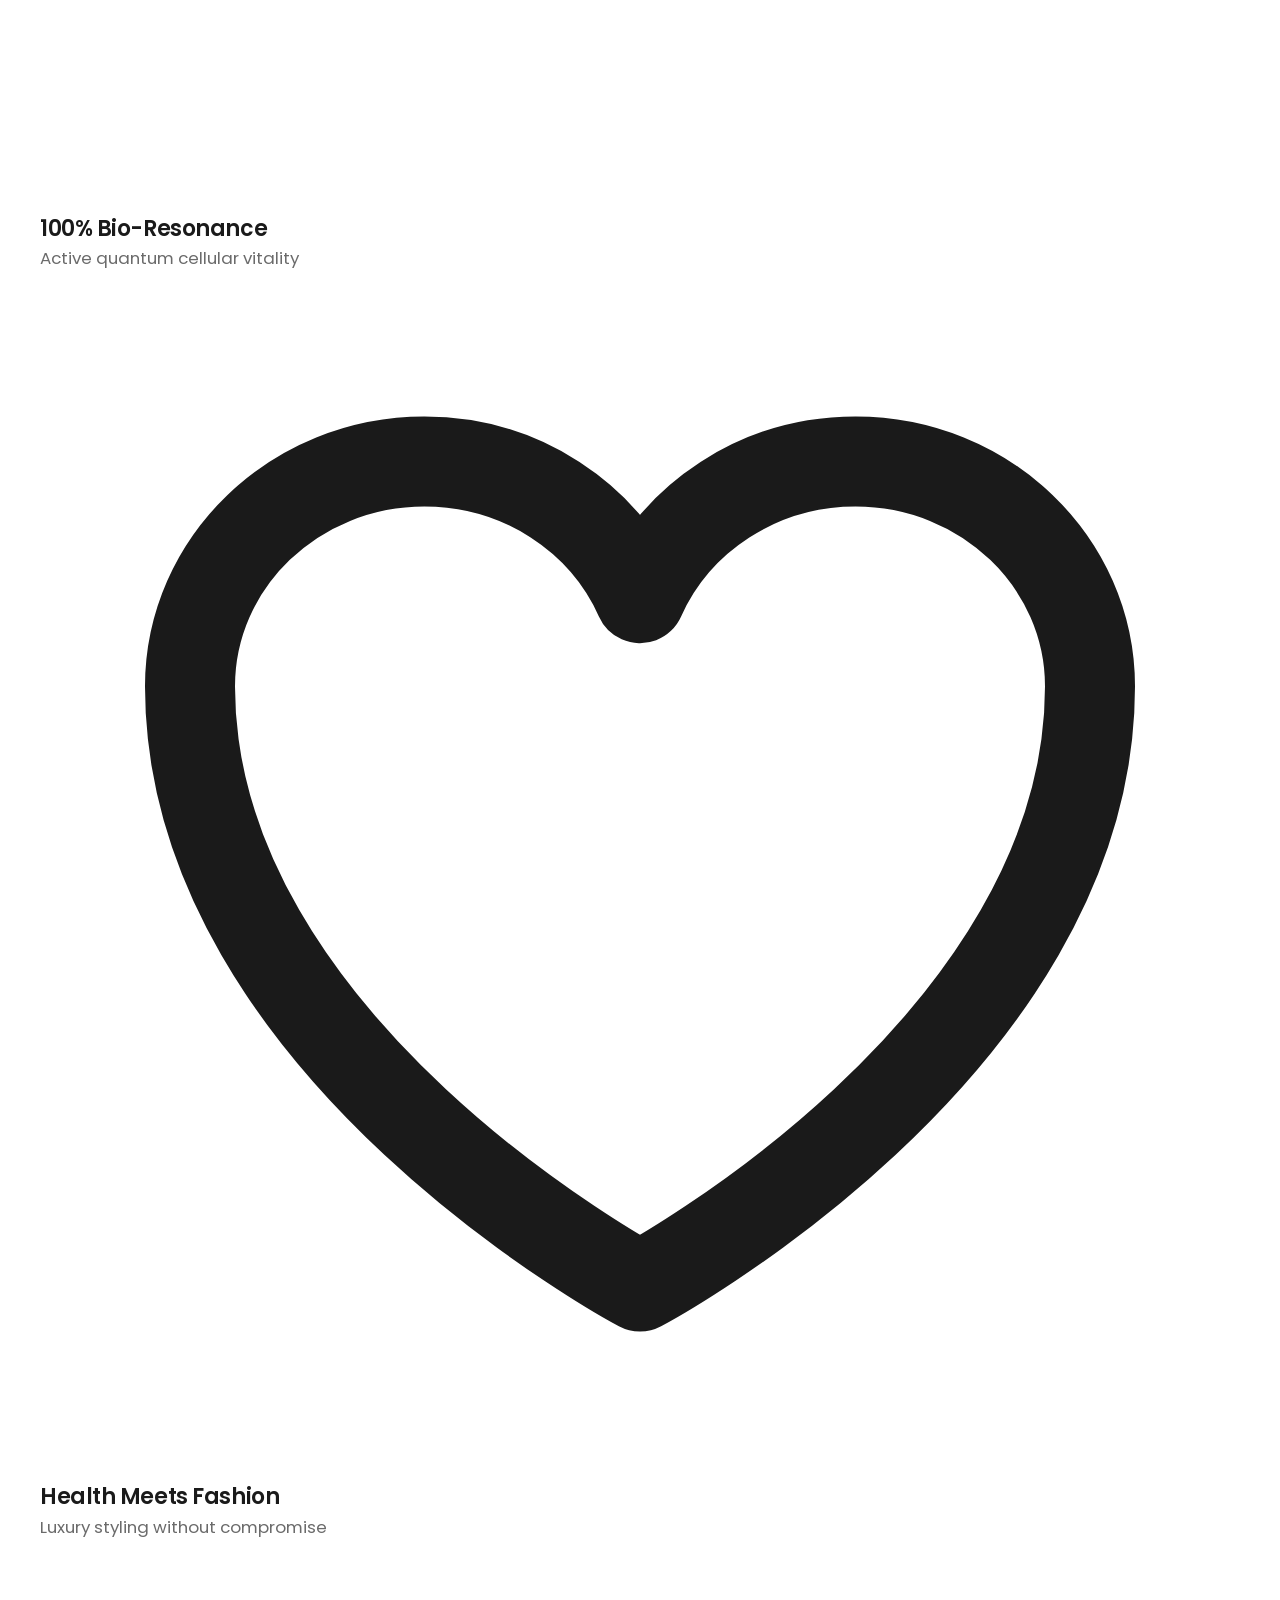
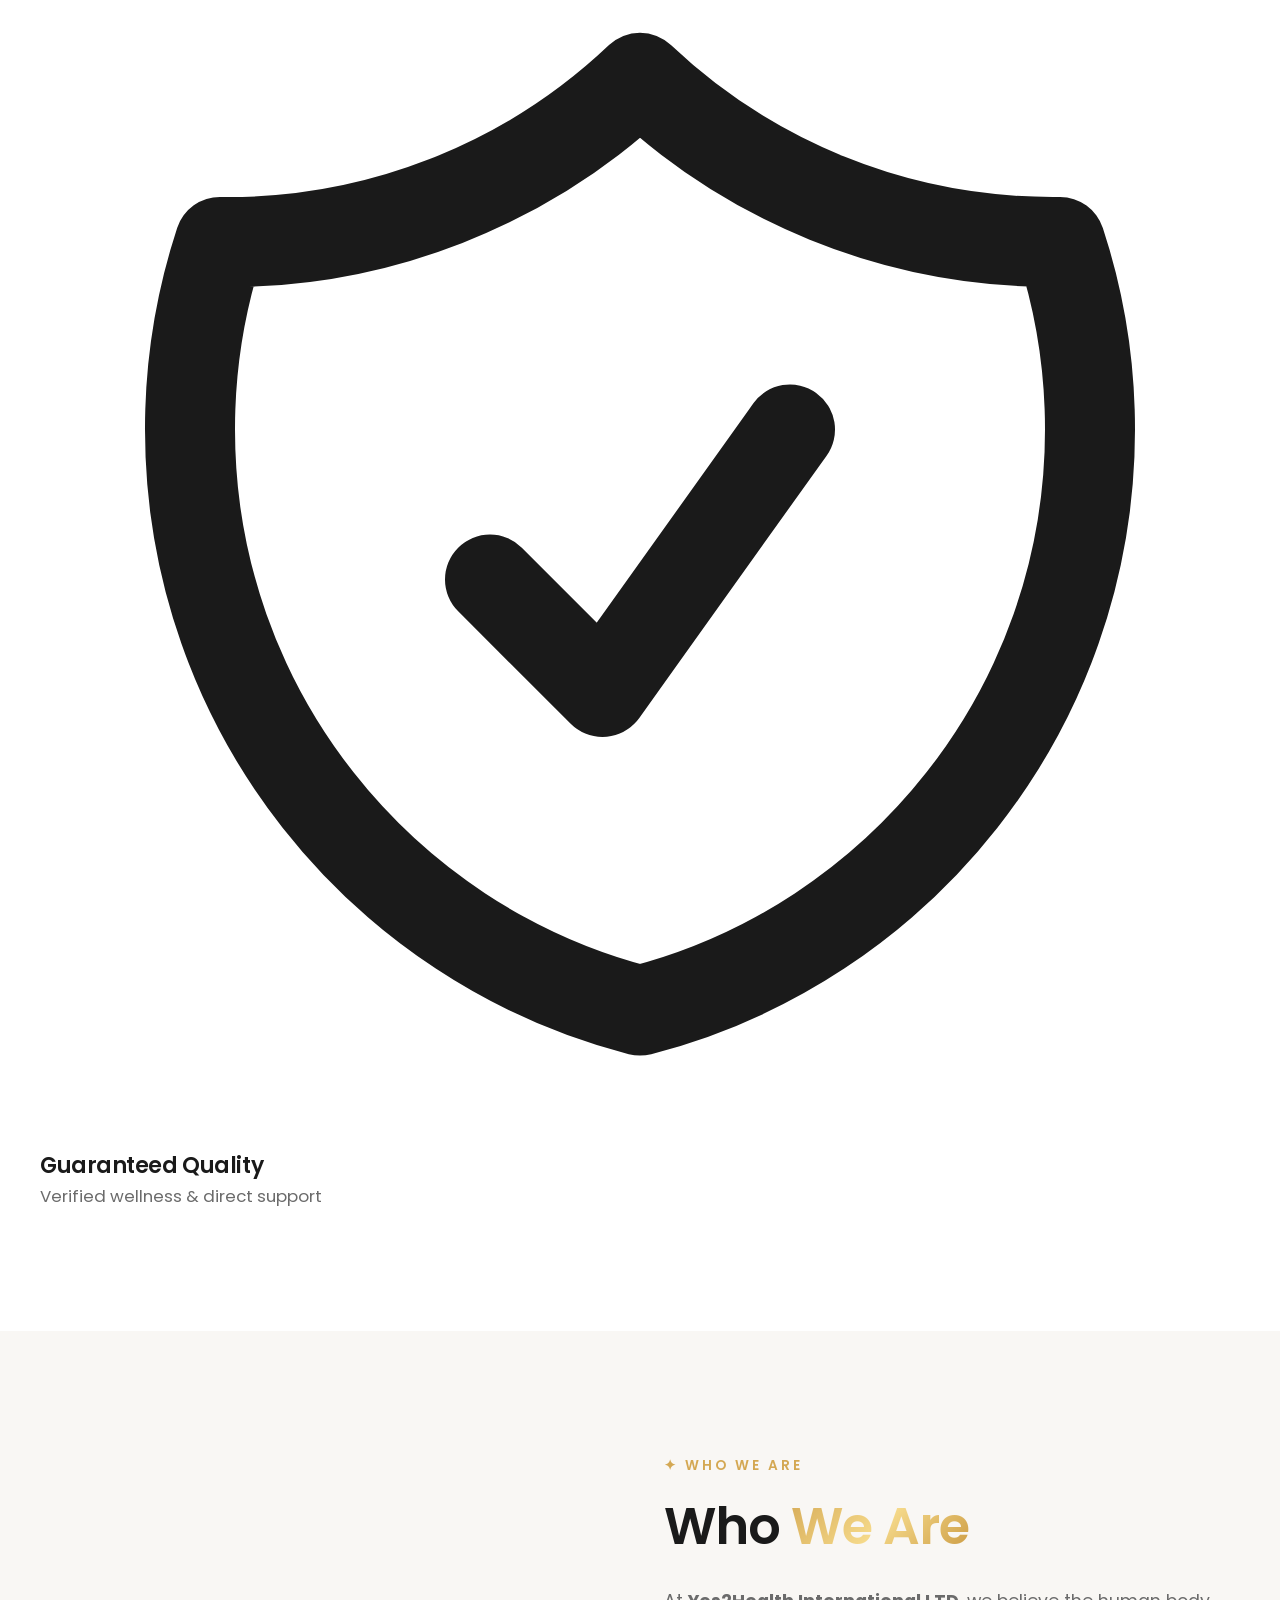
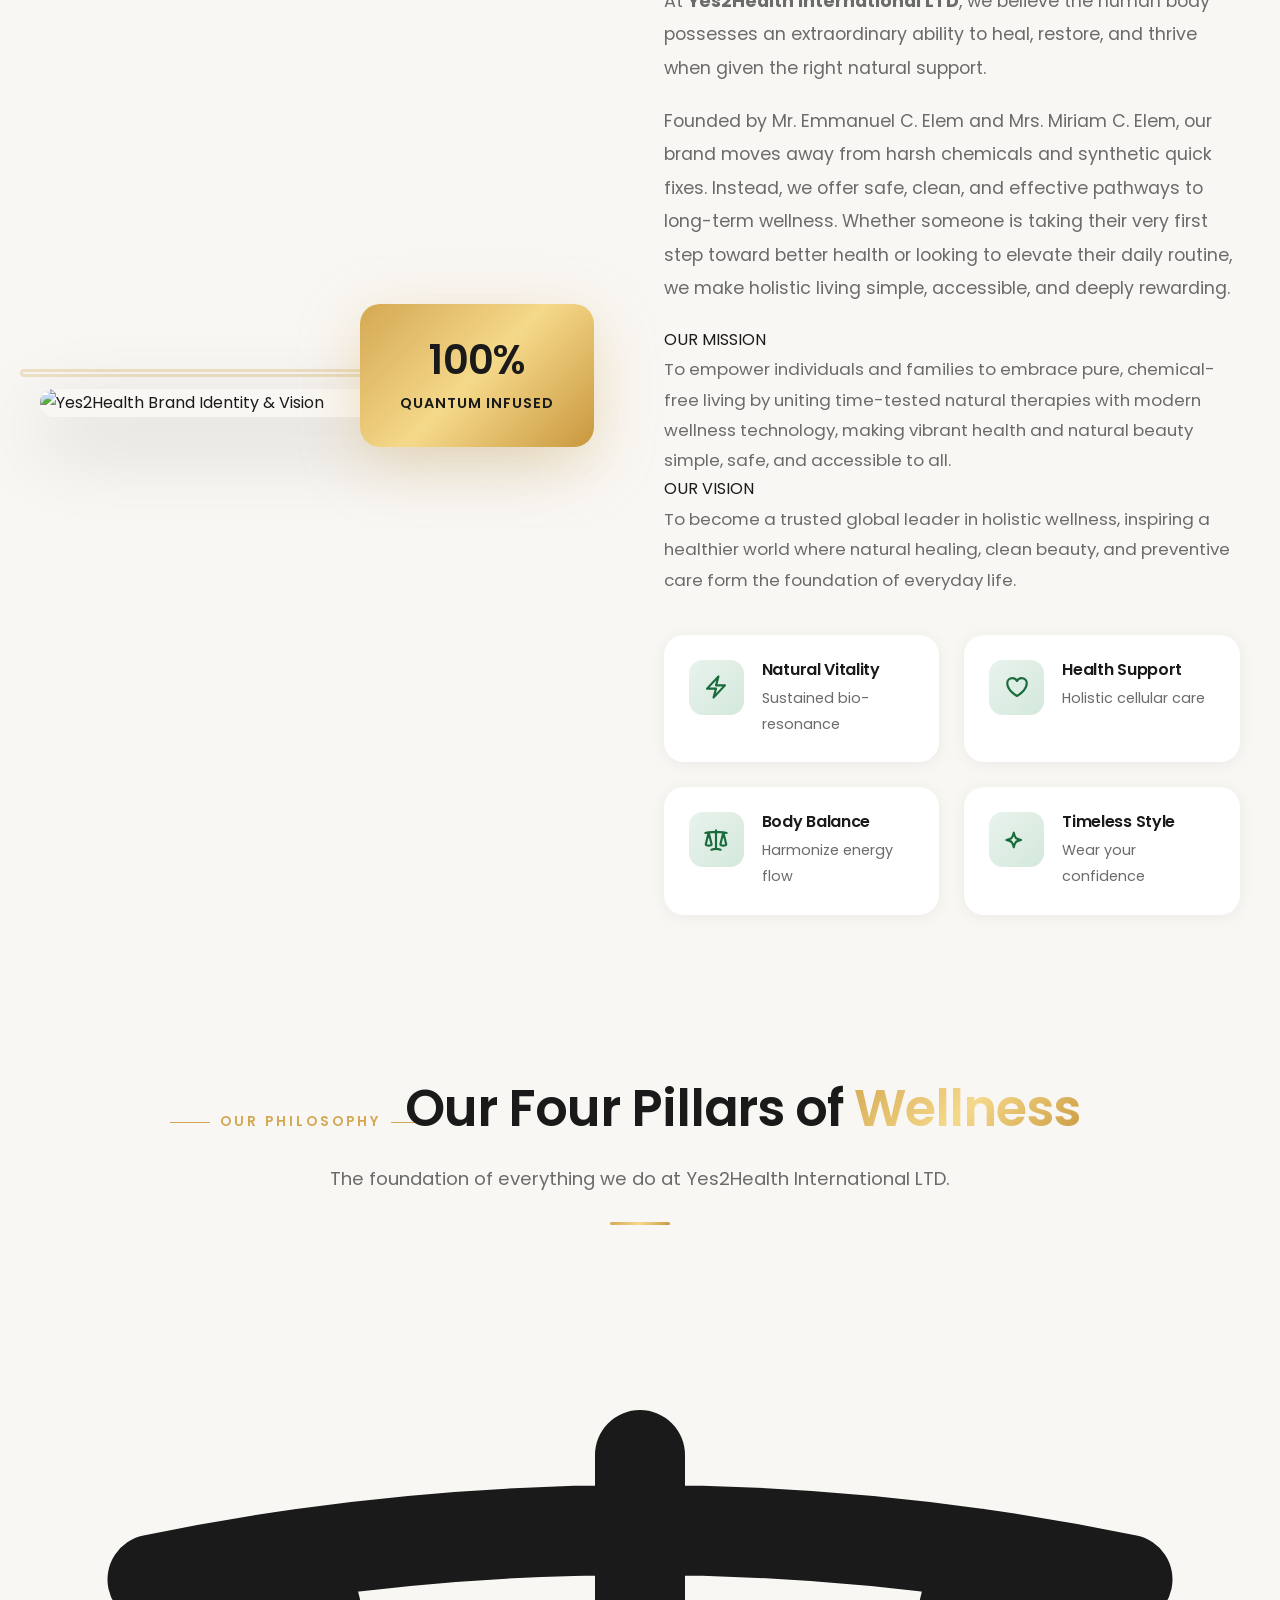
==== commit b9e0e511: "Update brand content with Yes2Health International LTD mission, vision, pillars, and story" ====
--- a/index.html
+++ b/index.html
@@ -11,56 +11,71 @@
     <meta charset="UTF-8">
     <meta name="facebook-domain-verification" content="qr6jj4r708rclmieyj3xngve9diiug" />
     <meta name="viewport" content="width=device-width, initial-scale=1.0">
-    <meta name="description" content="YES2HEALTH BEAUTY - Discover Quantum Energy products for natural wellness. Premium jewelry, sprays, and accessories infused with advanced quantum technology.">
-    <meta name="keywords" content="Quantum Energy, Wellness, Beauty, Jewelry, Nigeria, Uyo, Health Products">
-    <title>YES2HEALTH BEAUTY | Premium Quantum Energy Products</title>
-    <link rel="manifest" href="/manifest.json">
-    <meta name="theme-color" content="#111827">
+    <meta name="description" content="Yes2Health International LTD is a wellness and lifestyle brand helping individuals achieve peak vitality through pure, nature-based healing and modern health technology. Founded by Mr. Emmanuel C. Elem and Mrs. Miriam C. Elem in Uyo, Akwa Ibom, Nigeria.">
+    <meta name="keywords" content="Yes2Health, Yes2Health International LTD, Wellness, Natural Health, Chemical-Free Beauty, Modern Health Technology, Healthy Lifestyles, Beauty, Nigeria, Uyo, Health Products">
+    <title>Yes2Health | Where Health Meets Fashion - Premium Quantum Wellness</title>
+    <link rel="manifest" href="manifest.json">
+    <meta name="theme-color" content="#151515">
     
     <!-- SEO & Canonical -->
     <link rel="canonical" href="https://www.yes2healthbeauty.com" />
     <meta name="robots" content="index, follow">
-    <meta name="author" content="YES2HEALTH BEAUTY">
+    <meta name="author" content="Yes2Health">
 
     <!-- Open Graph / Facebook -->
     <meta property="og:type" content="website">
     <meta property="og:url" content="https://www.yes2healthbeauty.com/">
-    <meta property="og:title" content="YES2HEALTH BEAUTY | Premium Quantum Energy Products">
-    <meta property="og:description" content="Discover Quantum Energy products for natural wellness. Premium jewelry, sprays, and accessories infused with advanced quantum technology.">
-    <meta property="og:image" content="https://www.yes2healthbeauty.com/images/logo.png">
+    <meta property="og:title" content="Yes2Health | Where Health Meets Fashion">
+    <meta property="og:description" content="Where Health Meets Fashion. Discover Quantum Energy products for cellular balance, daily stamina, and natural wellness.">
+    <meta property="og:image" content="https://www.yes2healthbeauty.com/images/brand/logo-header.png">
 
     <!-- Twitter -->
     <meta property="twitter:card" content="summary_large_image">
     <meta property="twitter:url" content="https://www.yes2healthbeauty.com/">
-    <meta property="twitter:title" content="YES2HEALTH BEAUTY | Premium Quantum Energy Products">
-    <meta property="twitter:description" content="Discover Quantum Energy products for natural wellness. Premium jewelry, sprays, and accessories infused with advanced quantum technology.">
-    <meta property="twitter:image" content="https://www.yes2healthbeauty.com/images/logo.png">
+    <meta property="twitter:title" content="Yes2Health | Where Health Meets Fashion">
+    <meta property="twitter:description" content="Where Health Meets Fashion. Discover Quantum Energy products for cellular balance, daily stamina, and natural wellness.">
+    <meta property="twitter:image" content="https://www.yes2healthbeauty.com/images/brand/logo-header.png">
 
     <!-- Structured Data (JSON-LD) -->
     <script type="application/ld+json">
     {
       "@context": "https://schema.org",
       "@type": "HealthAndBeautyBusiness",
-      "name": "YES2HEALTH BEAUTY",
-      "image": "https://www.yes2healthbeauty.com/images/logo.png",
+      "name": "Yes2Health International LTD",
+      "image": "https://www.yes2healthbeauty.com/images/brand/logo-header.png",
       "@id": "https://www.yes2healthbeauty.com",
       "url": "https://www.yes2healthbeauty.com",
-      "telephone": "+2349050735251",
-      "description": "Discover Quantum Energy products for natural wellness. Premium jewelry, sprays, and accessories infused with advanced quantum technology.",
+      "telephone": "+2348146833480",
+      "description": "A wellness and lifestyle brand dedicated to helping individuals achieve peak vitality through pure, nature-based healing and modern health technology.",
+      "founder": [
+        { "@type": "Person", "name": "Mr. Emmanuel C. Elem" },
+        { "@type": "Person", "name": "Mrs. Miriam C. Elem" }
+      ],
+      "address": {
+        "@type": "PostalAddress",
+        "streetAddress": "12 Nwaniba Rd",
+        "addressLocality": "Uyo",
+        "addressRegion": "Akwa Ibom",
+        "addressCountry": "NG"
+      },
       "areaServed": "Nigeria"
     }
     </script>
 
     <!-- Favicon -->
     <link rel="icon" type="image/png" href="images/favicon.png">
+    <link rel="apple-touch-icon" href="images/icons/apple-touch-icon.png">
 
     <!-- Google Fonts -->
     <link rel="preconnect" href="https://fonts.googleapis.com">
     <link rel="preconnect" href="https://fonts.gstatic.com" crossorigin>
     <link href="https://fonts.googleapis.com/css2?family=Poppins:wght@300;400;500;600;700;800&family=Playfair+Display:wght@400;500;600;700&display=swap" rel="stylesheet">
 
+    <!-- Font Awesome -->
+    <link rel="stylesheet" href="https://cdnjs.cloudflare.com/ajax/libs/font-awesome/6.5.0/css/all.min.css">
+
     <!-- Styles -->
-    <link rel="stylesheet" href="css/styles.css?v=2.0">
+    <link rel="stylesheet" href="css/styles.css?v=5.8">
 </head>
 <body>
 <!-- Google Tag Manager (noscript) -->
@@ -69,134 +84,266 @@
 <!-- End Google Tag Manager (noscript) -->
     <!-- Preloader -->
     <div class="preloader">
-        <img src="images/logo-text.png" alt="YES2HEALTH BEAUTY" class="preloader-logo">
-        <div class="preloader-spinner"></div>
+        <img src="images/brand/logo-header.png" alt="Yes2Health" class="preloader-logo">
     </div>
 
-    <!-- Header -->
-    <header class="header" id="header">
+    <!-- Header Wrapper (Beautyhouse Inspired) -->
+    <header class="header-wrapper" id="header">
+        <!-- Top Bar -->
+        <div class="header-topbar">
+            <div class="container">
+                <div class="topbar-left">
+                    <a href="tel:08146833480" class="topbar-item">
+                        <svg xmlns="http://www.w3.org/2000/svg" fill="none" viewBox="0 0 24 24" stroke-width="2" stroke="currentColor">
+                            <path stroke-linecap="round" stroke-linejoin="round" d="M2.25 6.75c0 8.284 6.716 15 15 15h2.25a2.25 2.25 0 002.25-2.25v-1.372c0-.516-.351-.966-.852-1.091l-4.423-1.106c-.44-.11-.902.055-1.173.417l-.97 1.293c-.282.376-.769.542-1.21.38a12.035 12.035 0 01-7.143-7.143c-.162-.441.004-.928.38-1.21l1.293-.97c.363-.271.527-.734.417-1.173L6.963 3.102a1.125 1.125 0 00-1.091-.852H4.5A2.25 2.25 0 002.25 4.5v2.25z"/>
+                        </svg>
+                        <span>08146833480</span>
+                    </a>
+                    <a href="mailto:yeshealthb@gmail.com" class="topbar-item">
+                        <svg xmlns="http://www.w3.org/2000/svg" fill="none" viewBox="0 0 24 24" stroke-width="2" stroke="currentColor">
+                            <path stroke-linecap="round" stroke-linejoin="round" d="M21.75 6.75v10.5a2.25 2.25 0 01-2.25 2.25h-15a2.25 2.25 0 01-2.25-2.25V6.75m19.5 0A2.25 2.25 0 0019.5 4.5h-15a2.25 2.25 0 00-2.25 2.25m19.5 0v.243a2.25 2.25 0 01-1.07 1.916l-7.5 4.615a2.25 2.25 0 01-2.36 0L3.32 8.91a2.25 2.25 0 01-1.07-1.916V6.75"/>
+                        </svg>
+                        <span>yeshealthb@gmail.com</span>
+                    </a>
+                    <span class="topbar-item">
+                        <svg xmlns="http://www.w3.org/2000/svg" fill="none" viewBox="0 0 24 24" stroke-width="2" stroke="currentColor">
+                            <path stroke-linecap="round" stroke-linejoin="round" d="M12 6v6h4.5m4.5 0a9 9 0 11-18 0 9 9 0 0118 0z"/>
+                        </svg>
+                        <span>Mon - Sat: 9:00 AM - 6:00 PM</span>
+                    </span>
+                </div>
+                <div class="topbar-right">
+                    <span class="topbar-tagline"><span class="highlight-spark">✦</span> Where Health Meets Fashion</span>
+                    <div class="topbar-socials">
+                        <a href="https://wa.me/08146833480" target="_blank" aria-label="WhatsApp">
+                            <svg viewBox="0 0 24 24"><path d="M17.472 14.382c-.297-.149-1.758-.867-2.03-.967-.273-.099-.471-.148-.67.15-.197.297-.767.966-.94 1.164-.173.199-.347.223-.644.075-.297-.15-1.255-.463-2.39-1.475-.883-.788-1.48-1.761-1.653-2.059-.173-.297-.018-.458.13-.606.134-.133.298-.347.446-.52.149-.174.198-.298.298-.497.099-.198.05-.371-.025-.52-.075-.149-.669-1.612-.916-2.207-.242-.579-.487-.5-.669-.51-.173-.008-.371-.01-.57-.01-.198 0-.52.074-.792.372-.272.297-1.04 1.016-1.04 2.479 0 1.462 1.065 2.875 1.213 3.074.149.198 2.096 3.2 5.077 4.487.709.306 1.262.489 1.694.625.712.227 1.36.195 1.871.118.571-.085 1.758-.719 2.006-1.413.248-.694.248-1.289.173-1.413-.074-.124-.272-.198-.57-.347m-5.421 7.403h-.004a9.87 9.87 0 01-5.031-1.378l-.361-.214-3.741.982.998-3.648-.235-.374a9.86 9.86 0 01-1.51-5.26c.001-5.45 4.436-9.884 9.888-9.884 2.64 0 5.122 1.03 6.988 2.898a9.825 9.825 0 012.893 6.994c-.003 5.45-4.437 9.884-9.885 9.884m8.413-18.297A11.815 11.815 0 0012.05 0C5.495 0 .16 5.335.157 11.892c0 2.096.547 4.142 1.588 5.945L.057 24l6.305-1.654a11.882 11.882 0 005.683 1.448h.005c6.554 0 11.89-5.335 11.893-11.893a11.821 11.821 0 00-3.48-8.413z"/></svg>
+                        </a>
+                        <a href="https://instagram.com/yes2healthbeauty" target="_blank" aria-label="Instagram">
+                            <svg viewBox="0 0 24 24"><path d="M12 2.163c3.204 0 3.584.012 4.85.07 3.252.148 4.771 1.691 4.919 4.919.058 1.265.069 1.645.069 4.849 0 3.205-.012 3.584-.069 4.849-.149 3.225-1.664 4.771-4.919 4.919-1.266.058-1.644.07-4.85.07-3.204 0-3.584-.012-4.849-.07-3.26-.149-4.771-1.699-4.919-4.92-.058-1.265-.07-1.644-.07-4.849 0-3.204.013-3.583.07-4.849.149-3.227 1.664-4.771 4.919-4.919 1.266-.057 1.645-.069 4.849-.069zm0-2.163c-3.259 0-3.667.014-4.947.072-4.358.2-6.78 2.618-6.98 6.98-.059 1.281-.073 1.689-.073 4.948 0 3.259.014 3.668.072 4.948.2 4.358 2.618 6.78 6.98 6.98 1.281.058 1.689.072 4.948.072 3.259 0 3.668-.014 4.948-.072 4.354-.2 6.782-2.618 6.979-6.98.059-1.28.073-1.689.073-4.948 0-3.259-.014-3.667-.072-4.947-.196-4.354-2.617-6.78-6.979-6.98-1.281-.059-1.69-.073-4.949-.073zm0 5.838c-3.403 0-6.162 2.759-6.162 6.162s2.759 6.163 6.162 6.163 6.162-2.759 6.162-6.163c0-3.403-2.759-6.162-6.162-6.162zm0 10.162c-2.209 0-4-1.79-4-4 0-2.209 1.791-4 4-4s4 1.791 4 4c0 2.21-1.791 4-4 4zm6.406-11.845c-.796 0-1.441.645-1.441 1.44s.645 1.44 1.441 1.44c.795 0 1.439-.645 1.439-1.44s-.644-1.44-1.439-1.44z"/></svg>
+                        </a>
+                        <a href="https://facebook.com/yes2healthbeauty" target="_blank" aria-label="Facebook">
+                            <svg viewBox="0 0 24 24"><path d="M24 12.073c0-6.627-5.373-12-12-12s-12 5.373-12 12c0 5.99 4.388 10.954 10.125 11.854v-8.385H7.078v-3.47h3.047V9.43c0-3.007 1.792-4.669 4.533-4.669 1.312 0 2.686.235 2.686.235v2.953H15.83c-1.491 0-1.956.925-1.956 1.874v2.25h3.328l-.532 3.47h-2.796v8.385C19.612 23.027 24 18.062 24 12.073z"/></svg>
+                        </a>
+                    </div>
+                </div>
+            </div>
+        </div>
+
+        <!-- Main Navigation Bar -->
+        <div class="header-main">
+            <div class="container">
+                <!-- Header Logo: Light BG Logo with Red emblem & Black text -->
+                <a href="#home" class="header-logo">
+                    <img src="images/brand/logo-header.png" alt="Yes2Health - Where Health Meets Fashion">
+                </a>
+                
+                <nav class="nav-menu" id="nav-menu">
+                    <a href="#home" class="active">Home</a>
+                    <a href="#about">About</a>
+                    <a href="#products">Products</a>
+
+                    <a href="#benefits">Benefits</a>
+                    <a href="#contact">Contact</a>
+                    <a href="#" id="install-app-btn" class="nav-cta install-btn" style="display: none; background: #ffffff; color: #151515; border: 1px solid #EF0000; font-weight: 700;">Install App</a>
+                </nav>
+
+                <div class="header-actions">
+                    <a href="#products" class="header-cart-btn" id="header-cart-btn" aria-label="Shopping Cart">
+                        <span class="cart-icon-wrap">
+                            <img src="cart.jpg" alt="Shopping Cart" class="cart-icon-img" width="32" height="32">
+                            <span class="cart-count-badge" id="cart-count-badge">0</span>
+                        </span>
+                    </a>
+                    
+                    <button class="menu-toggle" id="menu-toggle" aria-label="Toggle navigation menu">
+                        <span></span>
+                        <span></span>
+                        <span></span>
+                    </button>
+                </div>
+            </div>
+        </div>
+    </header>
+
+    <!-- Cinzal Hero Slider Section -->
+    <section class="cinzal-hero" id="home" style="min-height: auto; padding-bottom: 0; display: flex; flex-direction: column;">
+        <div class="cinzal-hero-slider" style="flex: 0 0 auto;">
+            <div class="cinzal-slider-track" id="cinzal-track">
+                
+                <!-- Slide 1: Wearable Tech & Everyday Luxury -->
+                <div class="cinzal-slide cinzal-slide-1">
+                    <div class="container">
+                        <div class="cinzal-slide-inner">
+                            <div class="slide-content">
+                                <h1 class="slide-title">Pure, Nature-Based Healing <span>Meets <span class="text-highlight" style="color: #000000; -webkit-text-fill-color: #000000;">Modern Wellness</span></span></h1>
+                                <p class="slide-desc">Welcome to Yes2Health International LTD. Led by founders Mr. Emmanuel C. Elem and Mrs. Miriam C. Elem, we help you achieve peak vitality through pure, nature-based healing and modern health technology.</p>
+                                <div class="slide-actions">
+                                    <button class="btn-slider-buy order-btn" data-product="Quantum Energy Necklace">
+                                        <span>Buy Now</span>
+                                    </button>
+                                    <button class="btn-slider-secondary" id="open-video-modal" aria-label="Watch product video">
+                                        <span class="play-ring-sm">
+                                            <svg xmlns="http://www.w3.org/2000/svg" width="14" height="14" viewBox="0 0 24 24" fill="currentColor">
+                                                <path d="M8 5v14l11-7z"/>
+                                            </svg>
+                                        </span>
+                                        <span>Watch Video</span>
+                                    </button>
+                                </div>
+                            </div>
+                        </div>
+                    </div>
+                </div>
+
+
+                <!-- Slide 3: Every Choice Shapes You -->
+                <div class="cinzal-slide" style="background: url('images/brand/guide_img_1.jpg') no-repeat center center/cover;">
+                    <div class="container">
+                        <div class="cinzal-slide-inner">
+                            <div class="slide-content">
+                                <h2 class="slide-title">Natural Healing<br><span class="text-highlight">For Everyday Life</span></h2>
+                                <p class="slide-desc">We bridge the gap between natural therapy and contemporary wellness — safe, clean, and effective pathways to long-term wellness for you and your family.</p>
+                                <div class="slide-actions">
+                                    <button class="btn-slider-buy order-btn" data-product="Quantum Wrist Watch">
+                                        <span>Buy Now</span>
+                                    </button>
+                                    <a href="#products" class="btn-slider-secondary">
+                                        <span>View Collection</span>
+                                    </a>
+                                </div>
+                            </div>
+
+                        </div>
+                    </div>
+                </div>
+
+            </div>
+
+            <!-- Slider Arrows -->
+            <button class="slider-arrow-btn prev-btn" id="cinzal-prev" aria-label="Previous Slide">
+                <svg xmlns="http://www.w3.org/2000/svg" fill="none" viewBox="0 0 24 24" stroke-width="2.5" stroke="currentColor">
+                    <path stroke-linecap="round" stroke-linejoin="round" d="M15.75 19.5L8.25 12l7.5-7.5"/>
+                </svg>
+            </button>
+            <button class="slider-arrow-btn next-btn" id="cinzal-next" aria-label="Next Slide">
+                <svg xmlns="http://www.w3.org/2000/svg" fill="none" viewBox="0 0 24 24" stroke-width="2.5" stroke="currentColor">
+                    <path stroke-linecap="round" stroke-linejoin="round" d="M8.25 4.5l7.5 7.5-7.5 7.5"/>
+                </svg>
+            </button>
+
+            <!-- Slider Dots -->
+            <div class="cinzal-dots" id="cinzal-dots">
+                <button class="cinzal-dot active" data-slide="0" aria-label="Slide 1"></button>
+                <button class="cinzal-dot" data-slide="1" aria-label="Slide 2"></button>
+                <button class="cinzal-dot" data-slide="2" aria-label="Slide 3"></button>
+            </div>
+        </div>
+
+        <!-- Cinzal-Inspired Infinite Marquee Ticker -->
+        <div class="cinzal-marquee" aria-hidden="true" style="background: rgba(35, 35, 35, 0.82); border-bottom: none; box-shadow: none; margin-bottom: 0;">
+            <div class="cinzal-marquee-track">
+                <div class="marquee-content">
+                    <span class="marquee-item"><img src="images/favicon.png" alt="" class="spark-icon" style="width: 18px; height: 18px; object-fit: contain; vertical-align: middle; filter: drop-shadow(0 1px 3px rgba(0,0,0,0.35));"> WHERE HEALTH MEETS FASHION</span>
+                    <span class="marquee-item accent"><img src="images/favicon.png" alt="" class="spark-icon" style="width: 18px; height: 18px; object-fit: contain; vertical-align: middle; filter: drop-shadow(0 1px 3px rgba(0,0,0,0.35));"> WELLNESS STARTS HERE</span>
+                    <span class="marquee-item"><img src="images/favicon.png" alt="" class="spark-icon" style="width: 18px; height: 18px; object-fit: contain; vertical-align: middle; filter: drop-shadow(0 1px 3px rgba(0,0,0,0.35));"> 100% QUANTUM VITALITY</span>
+                    <span class="marquee-item accent"><img src="images/favicon.png" alt="" class="spark-icon" style="width: 18px; height: 18px; object-fit: contain; vertical-align: middle; filter: drop-shadow(0 1px 3px rgba(0,0,0,0.35));"> NATIONWIDE DELIVERY IN NIGERIA</span>
+                    <span class="marquee-item"><img src="images/favicon.png" alt="" class="spark-icon" style="width: 18px; height: 18px; object-fit: contain; vertical-align: middle; filter: drop-shadow(0 1px 3px rgba(0,0,0,0.35));"> STYLE & CONFIDENCE</span>
+                    <span class="marquee-item accent"><img src="images/favicon.png" alt="" class="spark-icon" style="width: 18px; height: 18px; object-fit: contain; vertical-align: middle; filter: drop-shadow(0 1px 3px rgba(0,0,0,0.35));"> EVERY CHOICE SHAPES YOU</span>
+                    <span class="marquee-item"><img src="images/favicon.png" alt="" class="spark-icon" style="width: 18px; height: 18px; object-fit: contain; vertical-align: middle; filter: drop-shadow(0 1px 3px rgba(0,0,0,0.35));"> PREMIUM ACCREDITED WELLNESS</span>
+                </div>
+                <div class="marquee-content">
+                    <span class="marquee-item"><img src="images/favicon.png" alt="" class="spark-icon" style="width: 18px; height: 18px; object-fit: contain; vertical-align: middle; filter: drop-shadow(0 1px 3px rgba(0,0,0,0.35));"> WHERE HEALTH MEETS FASHION</span>
+                    <span class="marquee-item accent"><img src="images/favicon.png" alt="" class="spark-icon" style="width: 18px; height: 18px; object-fit: contain; vertical-align: middle; filter: drop-shadow(0 1px 3px rgba(0,0,0,0.35));"> WELLNESS STARTS HERE</span>
+                    <span class="marquee-item"><img src="images/favicon.png" alt="" class="spark-icon" style="width: 18px; height: 18px; object-fit: contain; vertical-align: middle; filter: drop-shadow(0 1px 3px rgba(0,0,0,0.35));"> 100% QUANTUM VITALITY</span>
+                    <span class="marquee-item accent"><img src="images/favicon.png" alt="" class="spark-icon" style="width: 18px; height: 18px; object-fit: contain; vertical-align: middle; filter: drop-shadow(0 1px 3px rgba(0,0,0,0.35));"> NATIONWIDE DELIVERY IN NIGERIA</span>
+                    <span class="marquee-item"><img src="images/favicon.png" alt="" class="spark-icon" style="width: 18px; height: 18px; object-fit: contain; vertical-align: middle; filter: drop-shadow(0 1px 3px rgba(0,0,0,0.35));"> STYLE & CONFIDENCE</span>
+                    <span class="marquee-item accent"><img src="images/favicon.png" alt="" class="spark-icon" style="width: 18px; height: 18px; object-fit: contain; vertical-align: middle; filter: drop-shadow(0 1px 3px rgba(0,0,0,0.35));"> EVERY CHOICE SHAPES YOU</span>
+                    <span class="marquee-item"><img src="images/favicon.png" alt="" class="spark-icon" style="width: 18px; height: 18px; object-fit: contain; vertical-align: middle; filter: drop-shadow(0 1px 3px rgba(0,0,0,0.35));"> PREMIUM ACCREDITED WELLNESS</span>
+                </div>
+            </div>
+        </div>
+    </section>
+
+    <!-- Cinzal-Inspired Classic Trust Features Strip -->
+    <section class="cinzal-features-strip">
         <div class="container">
-            <a href="#home" class="logo">
-                <img src="images/logo-text.png" alt="YES2HEALTH BEAUTY">
-            </a>
-            <nav class="nav-menu" id="nav-menu">
-                <a href="#home" class="active">Home</a>
-                <a href="#about">About</a>
-                <a href="#products">Products</a>
-                <a href="#spray">Spray</a>
-                <a href="#benefits">Benefits</a>
-<!--                <a href="#testimonials">Reviews</a>-->
-                <a href="#contact" class="nav-cta">Contact Us</a>
-                <a href="#" id="install-app-btn" class="nav-cta install-btn" style="display: none; background: #ffffff; color: #111827; border: 1px solid #d4af37; box-shadow: 0 4px 15px rgba(255, 255, 255, 0.1); font-weight: 600;">App</a>
-            </nav>
-            <div class="menu-toggle" id="menu-toggle">
-                <span></span>
-                <span></span>
-                <span></span>
-            </div>
-        </div>
-    </header>
-
-    <!-- Hero Section -->
-    <section class="hero" id="home">
-        <!-- Energy Background Effects -->
-        <div class="energy-bg">
-            <!-- Subtle Animated Grid Lines -->
-            <div class="energy-grid"></div>
-
-            <!-- Floating Energy Particles -->
-            <div class="particles-container" id="particles-container"></div>
-
-            <!-- Glowing Orbs -->
-            <div class="energy-orbs">
-                <div class="orb orb-1"></div>
-                <div class="orb orb-2"></div>
-                <div class="orb orb-3"></div>
-                <div class="orb orb-4"></div>
-                <div class="orb orb-5"></div>
-            </div>
-        </div>
-
-        <div class="floating-shapes">
-            <div class="shape shape-1"></div>
-            <div class="shape shape-2"></div>
-            <div class="shape shape-3"></div>
-        </div>
-        <div class="container">
-            <div class="hero-content fade-in">
-<!--                <span class="hero-badge">Premium Quantum Energy Collection</span>-->
-                <h1>Discover <span>Quantum Energy</span></h1>
-                <p class="hero-tagline">Natural Wellness for Every Home</p>
-                <p class="hero-description">Experience the power of advanced quantum technology infused into stylish accessories. Look stunning, feel unstoppable with YES2HEALTH BEAUTY products.</p>
-                <div class="hero-buttons">
-                    <a href="#products" class="btn btn-primary">
-                        <span>Explore Collection</span>
-                        <svg xmlns="http://www.w3.org/2000/svg" width="20" height="20" fill="none" viewBox="0 0 24 24" stroke="currentColor" stroke-width="2">
-                            <path stroke-linecap="round" stroke-linejoin="round" d="M13 7l5 5m0 0l-5 5m5-5H6"/>
+            <div class="cinzal-features-grid">
+                <div class="cinzal-feature-box">
+                    <div class="cinzal-feature-icon">
+                        <svg xmlns="http://www.w3.org/2000/svg" fill="none" viewBox="0 0 24 24" stroke-width="1.8" stroke="currentColor">
+                            <path stroke-linecap="round" stroke-linejoin="round" d="M8.25 18.75a1.5 1.5 0 01-3 0m3 0a1.5 1.5 0 00-3 0m3 0h6m-9 0H3.375a1.125 1.125 0 01-1.125-1.125V14.25m17.25 4.5a1.5 1.5 0 01-3 0m3 0a1.5 1.5 0 00-3 0m3 0h1.125c.621 0 1.129-.504 1.09-1.124a17.902 17.902 0 00-3.213-9.193 2.056 2.056 0 00-1.58-.86H14.25M16.5 18.75h-2.25m0-11.25V4.875c0-.621-.504-1.125-1.125-1.125H3.375c-.621 0-1.125.504-1.125 1.125v11.25c0 .621.504 1.125 1.125 1.125h9.75M8.25 21h8.25" />
                         </svg>
-                    </a>
-                    <button class="btn btn-video" id="open-video-modal" aria-label="Watch product video">
-    <span class="play-ring">
-        <svg xmlns="http://www.w3.org/2000/svg" width="18" height="18" viewBox="0 0 24 24" fill="currentColor">
-            <path d="M8 5v14l11-7z"/>
-        </svg>
-    </span>
-                        <span>Watch Video</span>
-                    </button>
-
-<!--                    <a href="https://wa.me/2349050735251?text=Hello%20YES2HEALTH%20BEAUTY,%20I'm%20interested%20in%20your%20products." class="btn btn-secondary" target="_blank">-->
-<!--                        <svg xmlns="http://www.w3.org/2000/svg" width="20" height="20" viewBox="0 0 24 24" fill="currentColor">-->
-<!--                            <path d="M17.472 14.382c-.297-.149-1.758-.867-2.03-.967-.273-.099-.471-.148-.67.15-.197.297-.767.966-.94 1.164-.173.199-.347.223-.644.075-.297-.15-1.255-.463-2.39-1.475-.883-.788-1.48-1.761-1.653-2.059-.173-.297-.018-.458.13-.606.134-.133.298-.347.446-.52.149-.174.198-.298.298-.497.099-.198.05-.371-.025-.52-.075-.149-.669-1.612-.916-2.207-.242-.579-.487-.5-.669-.51-.173-.008-.371-.01-.57-.01-.198 0-.52.074-.792.372-.272.297-1.04 1.016-1.04 2.479 0 1.462 1.065 2.875 1.213 3.074.149.198 2.096 3.2 5.077 4.487.709.306 1.262.489 1.694.625.712.227 1.36.195 1.871.118.571-.085 1.758-.719 2.006-1.413.248-.694.248-1.289.173-1.413-.074-.124-.272-.198-.57-.347m-5.421 7.403h-.004a9.87 9.87 0 01-5.031-1.378l-.361-.214-3.741.982.998-3.648-.235-.374a9.86 9.86 0 01-1.51-5.26c.001-5.45 4.436-9.884 9.888-9.884 2.64 0 5.122 1.03 6.988 2.898a9.825 9.825 0 012.893 6.994c-.003 5.45-4.437 9.884-9.885 9.884m8.413-18.297A11.815 11.815 0 0012.05 0C5.495 0 .16 5.335.157 11.892c0 2.096.547 4.142 1.588 5.945L.057 24l6.305-1.654a11.882 11.882 0 005.683 1.448h.005c6.554 0 11.89-5.335 11.893-11.893a11.821 11.821 0 00-3.48-8.413z"/>-->
-<!--                        </svg>-->
-<!--                        <span>WhatsApp Us</span>-->
-<!--                    </a>-->
-                </div>
-                <div class="hero-features">
-                    <div class="hero-feature">
-                        <div class="hero-feature-icon">
-                            <svg xmlns="http://www.w3.org/2000/svg" fill="none" viewBox="0 0 24 24" stroke-width="2" stroke="currentColor">
-                                <path stroke-linecap="round" stroke-linejoin="round" d="M9.813 15.904L9 18.75l-.813-2.846a4.5 4.5 0 00-3.09-3.09L2.25 12l2.846-.813a4.5 4.5 0 003.09-3.09L9 5.25l.813 2.846a4.5 4.5 0 003.09 3.09L15.75 12l-2.846.813a4.5 4.5 0 00-3.09 3.09z"/>
-                            </svg>
-                        </div>
-                        <span>Premium Quality</span>
-                    </div>
-                    <div class="hero-feature">
-                        <div class="hero-feature-icon">
-                            <svg xmlns="http://www.w3.org/2000/svg" fill="none" viewBox="0 0 24 24" stroke-width="2" stroke="currentColor">
-                                <path stroke-linecap="round" stroke-linejoin="round" d="M21 8.25c0-2.485-2.099-4.5-4.688-4.5-1.935 0-3.597 1.126-4.312 2.733-.715-1.607-2.377-2.733-4.313-2.733C5.1 3.75 3 5.765 3 8.25c0 7.22 9 12 9 12s9-4.78 9-12z"/>
-                            </svg>
-                        </div>
-                        <span>Health Benefits</span>
-                    </div>
-                    <div class="hero-feature">
-                        <div class="hero-feature-icon">
-                            <svg xmlns="http://www.w3.org/2000/svg" fill="none" viewBox="0 0 24 24" stroke-width="2" stroke="currentColor">
-                                <path stroke-linecap="round" stroke-linejoin="round" d="M9 12.75L11.25 15 15 9.75m-3-7.036A11.959 11.959 0 013.598 6 11.99 11.99 0 003 9.749c0 5.592 3.824 10.29 9 11.623 5.176-1.332 9-6.03 9-11.622 0-1.31-.21-2.571-.598-3.751h-.152c-3.196 0-6.1-1.248-8.25-3.285z"/>
-                            </svg>
-                        </div>
-                        <span>Certified Tech</span>
-                    </div>
-                </div>
-            </div>
-        </div>
-            </section>
+                    </div>
+                    <div class="cinzal-feature-text">
+                        <h4>Nationwide Delivery</h4>
+                        <p>Fast, tracked dispatch across Nigeria</p>
+                    </div>
+                </div>
+                <div class="cinzal-feature-box">
+                    <div class="cinzal-feature-icon">
+                        <svg xmlns="http://www.w3.org/2000/svg" fill="none" viewBox="0 0 24 24" stroke-width="1.8" stroke="currentColor">
+                            <path stroke-linecap="round" stroke-linejoin="round" d="M9.813 15.904L9 18.75l-.813-2.846a4.5 4.5 0 00-3.09-3.09L2.25 12l2.846-.813a4.5 4.5 0 003.09-3.09L9 5.25l.813 2.846a4.5 4.5 0 003.09 3.09L15.75 12l-2.846.813a4.5 4.5 0 00-3.09 3.09z" />
+                        </svg>
+                    </div>
+                    <div class="cinzal-feature-text">
+                        <h4>100% Bio-Resonance</h4>
+                        <p>Active quantum cellular vitality</p>
+                    </div>
+                </div>
+                <div class="cinzal-feature-box">
+                    <div class="cinzal-feature-icon">
+                        <svg xmlns="http://www.w3.org/2000/svg" fill="none" viewBox="0 0 24 24" stroke-width="1.8" stroke="currentColor">
+                            <path stroke-linecap="round" stroke-linejoin="round" d="M21 8.25c0-2.485-2.099-4.5-4.688-4.5-1.935 0-3.597 1.126-4.312 2.733-.715-1.607-2.377-2.733-4.313-2.733C5.1 3.75 3 5.765 3 8.25c0 7.22 9 12 9 12s9-4.78 9-12z" />
+                        </svg>
+                    </div>
+                    <div class="cinzal-feature-text">
+                        <h4>Health Meets Fashion</h4>
+                        <p>Luxury styling without compromise</p>
+                    </div>
+                </div>
+                <div class="cinzal-feature-box">
+                    <div class="cinzal-feature-icon">
+                        <svg xmlns="http://www.w3.org/2000/svg" fill="none" viewBox="0 0 24 24" stroke-width="1.8" stroke="currentColor">
+                            <path stroke-linecap="round" stroke-linejoin="round" d="M9 12.75L11.25 15 15 9.75m-3-7.036A11.959 11.959 0 013.598 6 11.99 11.99 0 003 9.749c0 5.592 3.824 10.29 9 11.623 5.176-1.332 9-6.03 9-11.622 0-1.31-.21-2.571-.598-3.751h-.152c-3.196 0-6.1-1.248-8.25-3.285z" />
+                        </svg>
+                    </div>
+                    <div class="cinzal-feature-text">
+                        <h4>Guaranteed Quality</h4>
+                        <p>Verified wellness & direct support</p>
+                    </div>
+                </div>
+            </div>
+        </div>
+    </section>
 
     <!-- About Section -->
     <section class="about" id="about">
         <div class="container">
             <div class="about-grid">
                 <div class="about-image slide-in-left">
-                    <img src="images/product-showcase.jpg" alt="YES2HEALTH BEAUTY Products Showcase" loading="lazy">
+                    <img src="images/brand/guide_img_9.jpg" alt="Yes2Health Brand Identity & Vision" loading="lazy">
                     <div class="about-image-badge">
-                        <h4>High-Tech</h4>
-                        <p>Quantum Infusion</p>
+                        <h4>100%</h4>
+                        <p>Quantum Infused</p>
                     </div>
                 </div>
                 <div class="about-content slide-in-right">
-                    <span class="about-subtitle">About Quantum Energy</span>
-                    <h2>What is <span class="highlight">Quantum Energy?</span></h2>
-                    <p>Quantum Energy is a natural, powerful energy that supports your body's balance and delivers real health benefits when present in your daily life.</p>
-                    <p>We embed advanced Quantum Energy technology into stylish accessories - just like nano technology! This means our products are not just beautiful jewelry - they also promote health and wellness from the inside out.</p>
+                    <span class="about-subtitle">✦ WHO WE ARE</span>
+                    <h2>Who <span class="highlight">We Are</span></h2>
+                    <p class="about-lead">At <strong>Yes2Health International LTD</strong>, we believe the human body possesses an extraordinary ability to heal, restore, and thrive when given the right natural support.</p>
+                    <p>Founded by Mr. Emmanuel C. Elem and Mrs. Miriam C. Elem, our brand moves away from harsh chemicals and synthetic quick fixes. Instead, we offer safe, clean, and effective pathways to long-term wellness. Whether someone is taking their very first step toward better health or looking to elevate their daily routine, we make holistic living simple, accessible, and deeply rewarding.</p>
+                    
+                    <div class="brand-pillars-cards">
+                        <div class="pillar-mini-card">
+                            <span class="pillar-label">OUR MISSION</span>
+                            <p>To empower individuals and families to embrace pure, chemical-free living by uniting time-tested natural therapies with modern wellness technology, making vibrant health and natural beauty simple, safe, and accessible to all.</p>
+                        </div>
+                        <div class="pillar-mini-card">
+                            <span class="pillar-label">OUR VISION</span>
+                            <p>To become a trusted global leader in holistic wellness, inspiring a healthier world where natural healing, clean beauty, and preventive care form the foundation of everyday life.</p>
+                        </div>
+                    </div>
+
                     <div class="about-features">
                         <div class="feature-item">
                             <div class="feature-icon">
@@ -205,8 +352,8 @@
                                 </svg>
                             </div>
                             <div>
-                                <h4>Natural Energy</h4>
-                                <p>Boosts vitality naturally</p>
+                                <h4>Natural Vitality</h4>
+                                <p>Sustained bio-resonance</p>
                             </div>
                         </div>
                         <div class="feature-item">
@@ -217,7 +364,7 @@
                             </div>
                             <div>
                                 <h4>Health Support</h4>
-                                <p>Overall well-being</p>
+                                <p>Holistic cellular care</p>
                             </div>
                         </div>
                         <div class="feature-item">
@@ -228,7 +375,7 @@
                             </div>
                             <div>
                                 <h4>Body Balance</h4>
-                                <p>Harmonize your energy</p>
+                                <p>Harmonize energy flow</p>
                             </div>
                         </div>
                         <div class="feature-item">
@@ -238,12 +385,94 @@
                                 </svg>
                             </div>
                             <div>
-                                <h4>Elegant Style</h4>
-                                <p>Fashion meets function</p>
-                            </div>
-                        </div>
-                    </div>
-                    <a href="#products" class="btn btn-primary">View Our Products</a>
+                                <h4>Timeless Style</h4>
+                                <p>Wear your confidence</p>
+                            </div>
+                        </div>
+                    </div>
+                </div>
+            </div>
+        </div>
+    </section>
+
+    <!-- Four Pillars of Wellness Section -->
+    <section class="about" id="pillars" style="padding-top: 0;">
+        <div class="container">
+            <div class="section-header fade-in">
+                <span class="section-subtitle">Our Philosophy</span>
+                <h2>Our Four Pillars of <span class="highlight">Wellness</span></h2>
+                <p>The foundation of everything we do at Yes2Health International LTD.</p>
+                <div class="decorative-line"></div>
+            </div>
+            <div class="cinzal-features-grid" style="grid-template-columns: repeat(2, 1fr); gap: 20px;">
+                <div class="cinzal-feature-box" style="align-items: flex-start;">
+                    <div class="cinzal-feature-icon">
+                        <svg xmlns="http://www.w3.org/2000/svg" fill="none" viewBox="0 0 24 24" stroke-width="1.8" stroke="currentColor">
+                            <path stroke-linecap="round" stroke-linejoin="round" d="M12 3v17.25m0 0c-1.472 0-2.882.265-4.185.75M12 20.25c1.472 0 2.882.265 4.185.75M18.75 4.97A48.416 48.416 0 0012 4.5c-2.291 0-4.545.16-6.75.47m13.5 0c1.01.143 2.01.317 3 .52m-3-.52l2.62 10.726c.122.499-.106 1.028-.589 1.202a5.988 5.988 0 01-2.031.352 5.988 5.988 0 01-2.031-.352c-.483-.174-.711-.703-.59-1.202L18.75 4.97zm-16.5.52c.99-.203 1.99-.377 3-.52m0 0l2.62 10.726c.122.499-.106 1.028-.589 1.202a5.989 5.989 0 01-2.031.352 5.989 5.989 0 01-2.031-.352c-.483-.174-.711-.703-.59-1.202L5.25 4.97z"/>
+                        </svg>
+                    </div>
+                    <div class="cinzal-feature-text">
+                        <h4>Natural Health</h4>
+                        <p>We provide pure, plant-based and tech-related remedies and nutritional support designed to nourish the body, strengthen immunity, and restore internal balance without artificial additives.</p>
+                    </div>
+                </div>
+                <div class="cinzal-feature-box" style="align-items: flex-start;">
+                    <div class="cinzal-feature-icon">
+                        <svg xmlns="http://www.w3.org/2000/svg" fill="none" viewBox="0 0 24 24" stroke-width="1.8" stroke="currentColor">
+                            <path stroke-linecap="round" stroke-linejoin="round" d="M9.813 15.904L9 18.75l-.813-2.846a4.5 4.5 0 00-3.09-3.09L2.25 12l2.846-.813a4.5 4.5 0 003.09-3.09L9 5.25l.813 2.846a4.5 4.5 0 003.09 3.09L15.75 12l-2.846.813a4.5 4.5 0 00-3.09 3.09z"/>
+                        </svg>
+                    </div>
+                    <div class="cinzal-feature-text">
+                        <h4>Pure, Chemical-Free Beauty</h4>
+                        <p>True radiance starts with healthy cells. Our beauty solutions protect, rejuvenate, and glow naturally using gentle, toxin-free ingredients that honor your skin.</p>
+                    </div>
+                </div>
+                <div class="cinzal-feature-box" style="align-items: flex-start;">
+                    <div class="cinzal-feature-icon">
+                        <svg xmlns="http://www.w3.org/2000/svg" fill="none" viewBox="0 0 24 24" stroke-width="1.8" stroke="currentColor">
+                            <path stroke-linecap="round" stroke-linejoin="round" d="M3.75 13.5l10.5-11.25L12 10.5h8.25L9.75 21.75 12 13.5H3.75z"/>
+                        </svg>
+                    </div>
+                    <div class="cinzal-feature-text">
+                        <h4>Modern Health Technology</h4>
+                        <p>We embrace smart, non-invasive wellness tools that help you monitor, understand, and optimize your body's daily performance with precision and ease.</p>
+                    </div>
+                </div>
+                <div class="cinzal-feature-box" style="align-items: flex-start;">
+                    <div class="cinzal-feature-icon">
+                        <svg xmlns="http://www.w3.org/2000/svg" fill="none" viewBox="0 0 24 24" stroke-width="1.8" stroke="currentColor">
+                            <path stroke-linecap="round" stroke-linejoin="round" d="M21 8.25c0-2.485-2.099-4.5-4.688-4.5-1.935 0-3.597 1.126-4.312 2.733-.715-1.607-2.377-2.733-4.313-2.733C5.1 3.75 3 5.765 3 8.25c0 7.22 9 12 9 12s9-4.78 9-12z"/>
+                        </svg>
+                    </div>
+                    <div class="cinzal-feature-text">
+                        <h4>Healthy Lifestyles</h4>
+                        <p>Lasting health is built on daily habits. We educate and guide our community toward balanced nutrition, restorative rest, and mindful living that prevent illness before it starts.</p>
+                    </div>
+                </div>
+            </div>
+        </div>
+    </section>
+
+    <!-- Why Choose Yes2Health Section -->
+    <section class="about" id="why-us" style="padding-top: 0; background: #F8F8F8;">
+        <div class="container">
+            <div class="section-header fade-in">
+                <span class="section-subtitle">The Yes2Health Difference</span>
+                <h2>Why Choose <span class="highlight">Yes2Health?</span></h2>
+                <div class="decorative-line"></div>
+            </div>
+            <div class="brand-pillars-cards" style="grid-template-columns: repeat(3, 1fr);">
+                <div class="pillar-mini-card" style="background: #ffffff;">
+                    <span class="pillar-label">ZERO ARTIFICIAL COMPROMISES</span>
+                    <p>Every solution we champion is rooted in purity, ensuring your body receives only clean, recognizable nourishment.</p>
+                </div>
+                <div class="pillar-mini-card" style="background: #ffffff;">
+                    <span class="pillar-label">SCIENCE MEETS NATURE</span>
+                    <p>We respect traditional natural healing while utilizing modern health innovations to deliver measurable, reliable results.</p>
+                </div>
+                <div class="pillar-mini-card" style="background: #ffffff;">
+                    <span class="pillar-label">PEOPLE-CENTERED CARE</span>
+                    <p>Under the visionary leadership of Mr. Emmanuel C. Elem and Mrs. Miriam C. Elem, we treat every client with warmth, integrity, and personalized guidance.</p>
                 </div>
             </div>
         </div>
@@ -253,493 +482,344 @@
     <section class="products" id="products">
         <div class="container">
             <div class="section-header fade-in">
-                <span class="section-subtitle">Our Collection</span>
-                <h2>Premium <span class="highlight">Quantum Energy</span> Products</h2>
+                <span class="section-subtitle">Premium Collection</span>
+                <h2>Curated <span class="highlight">Quantum Energy</span> Essentials</h2>
                 <p>Discover our range of luxury products infused with advanced quantum technology for your health and beauty.</p>
                 <div class="decorative-line"></div>
             </div>
-            <div class="products-grid">
+
+            <!-- Product Filter Form -->
+            <div class="products-filter fade-in">
+                <button type="button" class="filter-toggle" id="filter-toggle" aria-expanded="false" aria-controls="product-filter-form">
+                    <i class="fa-solid fa-filter"></i>
+                    <span>Filters</span>
+                    <i class="fa-solid fa-chevron-down filter-toggle-icon"></i>
+                </button>
+                <form id="product-filter-form">
+                    <div class="filter-group">
+                        <label for="filter-search">Search</label>
+                        <input type="text" id="filter-search" placeholder="Search products..." autocomplete="off">
+                    </div>
+                    <div class="filter-group">
+                        <label for="filter-category">Category</label>
+                        <select id="filter-category">
+                            <option value="">All Categories</option>
+                            <option value="jewelry">Jewelry</option>
+                            <option value="wearables">Wearables</option>
+                            <option value="skincare">Skincare</option>
+                            <option value="automotive">Automotive</option>
+                            <option value="eyewear">Eyewear</option>
+                        </select>
+                    </div>
+                    <div class="filter-group">
+                        <label for="filter-min">Min Price</label>
+                        <input type="number" id="filter-min" placeholder="₦0" min="0">
+                    </div>
+                    <div class="filter-group">
+                        <label for="filter-max">Max Price</label>
+                        <input type="number" id="filter-max" placeholder="₦200,000" min="0">
+                    </div>
+                    <button type="submit" class="filter-button">Apply Filters</button>
+                    <button type="reset" class="filter-reset">Reset</button>
+                </form>
+            </div>
+
+            <!-- Product Toolbar -->
+            <div class="products-toolbar fade-in">
+                <p id="products-count">Showing <strong>1–8</strong> of <strong>8 products</strong></p>
+                <div class="toolbar-actions">
+                    <select id="sort-products" aria-label="Sort products">
+                        <option value="popular">Sort by: Most Popular</option>
+                        <option value="price-asc">Price: Low to High</option>
+                        <option value="price-desc">Price: High to Low</option>
+                        <option value="newest">Newest Arrivals</option>
+                    </select>
+                    <button class="view-button active" aria-label="Grid view">
+                        <i class="fa-solid fa-grip"></i>
+                    </button>
+                    <button class="view-button" aria-label="List view">
+                        <i class="fa-solid fa-list"></i>
+                    </button>
+                </div>
+            </div>
+
+            <!-- Product Grid -->
+            <div class="products-grid y2h-products" id="products-grid">
+
                 <!-- Quantum Necklace -->
-                <div class="product-card fade-in">
+                <article class="product-card fade-in" data-name="Quantum Energy Necklace" data-category="jewelry" data-price="130000" data-badge="Best Seller" data-description="Experience the power of Quantum Energy. Balances your body's bio-field, reduces stress, and enhances your natural vitality while looking elegant.">
                     <div class="product-image">
                         <img src="images/necklace.jpg" alt="Quantum Energy Necklace" loading="lazy">
                         <span class="product-badge">Best Seller</span>
-                    </div>
-                    <div class="product-content">
+                        <button class="wishlist" aria-label="Add to wishlist">
+                            <i class="fa-regular fa-heart"></i>
+                        </button>
+                    </div>
+                    <div class="product-details">
+                        <span class="product-category">Jewelry Wellness</span>
                         <h3>Quantum Energy Necklace</h3>
-                        <p>Experience the power of Quantum Energy. Balances your body's bio-field, reduces stress, and enhances your natural vitality while looking elegant.</p>
-                        <div class="product-features">
-                            <span>Vitality Boost</span>
-                            <span>Energy Balance</span>
-                            <span>Elegant Style</span>
-                        </div>
-                        <div class="product-action-column">
-                            <div class="price-container price-inline">
-                                <div class="product-price-standalone new-price-text">&#8358;130,000</div>
-                            <div class="old-price-wrapper">
-                                    <span class="old-price-text">&#8358;350,000</span>
-                                    <span class="discount-badge">63% OFF</span>
-                                </div>
-                            <button class="order-btn-standalone order-btn pulse-soft" data-product="Quantum Energy Necklace" data-price="&#8358;130,000">Order Now</button>
-                                </div>
-                        </div>
-                    </div>
-                </div>
+                        <p class="product-description">Experience the power of Quantum Energy. Balances your body&apos;s bio-field, reduces stress, and enhances your natural vitality while looking elegant.</p>
+                        <div class="product-footer">
+                            <span class="product-price">&#8358;130,000</span>
+                            <button class="cart-button order-btn" data-product="Quantum Energy Necklace" data-price="&#8358;130,000">
+                                <i class="fa-solid fa-cart-shopping"></i>
+                                Order Now
+                            </button>
+                        </div>
+                    </div>
+                </article>
 
                 <!-- Quantum Watch -->
-                <div class="product-card fade-in">
+                <article class="product-card fade-in" data-name="Quantum Wrist Watch" data-category="wearables" data-price="150000" data-badge="Premium" data-description="Premium timepiece combining luxury design with embedded Quantum Energy technology. Features precise movement and wellness benefits.">
                     <div class="product-image">
                         <img src="images/watch.png" alt="Quantum Energy Wrist Watch" loading="lazy">
                         <span class="product-badge">Premium</span>
-                    </div>
-                    <div class="product-content">
+                        <button class="wishlist" aria-label="Add to wishlist">
+                            <i class="fa-regular fa-heart"></i>
+                        </button>
+                    </div>
+                    <div class="product-details">
+                        <span class="product-category">Wearables Luxury</span>
                         <h3>Quantum Wrist Watch</h3>
-                        <p>Premium timepiece combining luxury design with embedded Quantum Energy technology. Features precise movement and wellness benefits.</p>
-                        <div class="product-features">
-                            <span>Timeless Design</span>
-                            <span>Energy Support</span>
-                            <span>Water Resistant</span>
-                        </div>
-                        <div class="product-action-column">
-                            <div class="price-container price-inline">
-                                <div class="product-price-standalone new-price-text">&#8358;150,000</div>
-                            <div class="old-price-wrapper">
-                                    <span class="old-price-text">&#8358;350,000</span>
-                                    <span class="discount-badge">57% OFF</span>
-                                </div>
-                            <button class="order-btn-standalone order-btn pulse-soft" data-product="Quantum Wrist Watch" data-price="&#8358;150,000">Order Now</button>
-                                </div>
-                        </div>
-                    </div>
-                </div>
+                        <p class="product-description">Premium timepiece combining luxury design with embedded Quantum Energy technology. Features precise movement and wellness benefits.</p>
+                        <div class="product-footer">
+                            <span class="product-price">&#8358;150,000</span>
+                            <button class="cart-button order-btn" data-product="Quantum Wrist Watch" data-price="&#8358;150,000">
+                                <i class="fa-solid fa-cart-shopping"></i>
+                                Order Now
+                            </button>
+                        </div>
+                    </div>
+                </article>
 
                 <!-- Quantum Ring -->
-                <div class="product-card fade-in">
+                <article class="product-card fade-in" data-name="Quantum Beauty Ring" data-category="jewelry" data-price="50000" data-badge="Luxury" data-description="Elegance for your fingers. A sophisticated piece that delivers constant quantum energy support to your body's meridian points, promoting perfect balance and daily vitality.">
                     <div class="product-image">
-                        <img src="images/ring.jpg" alt="Quantum Energy Ring" loading="lazy">
+                        <img src="images/ring.jpg" alt="Quantum Beauty Ring" loading="lazy">
                         <span class="product-badge">Luxury</span>
-                    </div>
-                    <div class="product-content">
+                        <button class="wishlist" aria-label="Add to wishlist">
+                            <i class="fa-regular fa-heart"></i>
+                        </button>
+                    </div>
+                    <div class="product-details">
+                        <span class="product-category">Jewelry Balance</span>
                         <h3>Quantum Beauty Ring</h3>
-                        <p>Elegance for your fingers. A sophisticated piece that delivers constant quantum energy support to your body's meridian points, promoting perfect balance and daily vitality.</p>
-                        <div class="product-features">
-                            <span>Energy Boost</span>
-                            <span>Body Balance</span>
-                            <span>Luxury Feel</span>
-                        </div>
-                        <div class="product-action-column">
-                            <div class="price-container price-inline">
-                                <div class="product-price-standalone new-price-text">&#8358;50,000</div>
-                            <div class="old-price-wrapper">
-                                    <span class="old-price-text">&#8358;150,000</span>
-                                    <span class="discount-badge">66% OFF</span>
-                                </div>
-                            <button class="order-btn-standalone order-btn pulse-soft" data-product="Quantum Beauty Ring" data-price="&#8358;50,000">Order Now</button>
-                                </div>
-                        </div>
-                    </div>
-                </div>
+                        <p class="product-description">Elegance for your fingers. A sophisticated piece that delivers constant quantum energy support to your body&apos;s meridian points, promoting perfect balance and daily vitality.</p>
+                        <div class="product-footer">
+                            <span class="product-price">&#8358;50,000</span>
+                            <button class="cart-button order-btn" data-product="Quantum Beauty Ring" data-price="&#8358;50,000">
+                                <i class="fa-solid fa-cart-shopping"></i>
+                                Order Now
+                            </button>
+                        </div>
+                    </div>
+                </article>
 
                 <!-- Quantum Bracelet -->
-                <div class="product-card fade-in">
+                <article class="product-card fade-in" data-name="Quantum Beauty Bracelet" data-category="wearables" data-price="65000" data-badge="Popular" data-description="Comfortable, everyday wear bracelets embedded with Quantum Energy for constant wellness support. Lightweight, hypoallergenic, and stylish, they deliver gentle energy to your body's key points.">
                     <div class="product-image">
                         <img src="images/bracelet.jpg" alt="Quantum Energy Bracelet" loading="lazy">
                         <span class="product-badge">Popular</span>
-                    </div>
-                    <div class="product-content">
+                        <button class="wishlist" aria-label="Add to wishlist">
+                            <i class="fa-regular fa-heart"></i>
+                        </button>
+                    </div>
+                    <div class="product-details">
+                        <span class="product-category">Wearables Daily</span>
                         <h3>Quantum Beauty Bracelet</h3>
-                        <p>Comfortable, everyday wear bracelets embedded with Quantum Energy for constant wellness support. Lightweight, hypoallergenic, and stylish, they deliver gentle energy to your body’s key points.</p>
-                        <div class="product-features">
-                            <span>24/7 Energy</span>
-                            <span>Stress Relief</span>
-                            <span>Daily Accessory</span>
-                        </div>
-                        <div class="product-action-column">
-                            <div class="price-container price-inline">
-                                <div class="product-price-standalone new-price-text">&#8358;65,000</div>
-                            <div class="old-price-wrapper">
-                                    <span class="old-price-text">&#8358;150,000</span>
-                                    <span class="discount-badge">56% OFF</span>
-                                </div>
-                            <button class="order-btn-standalone order-btn pulse-soft" data-product="Quantum Beauty Bracelet" data-price="&#8358;65,000">Order Now</button>
-                                </div>
-                        </div>
-                    </div>
-                </div>
+                        <p class="product-description">Comfortable, everyday wear bracelets embedded with Quantum Energy for constant wellness support. Lightweight, hypoallergenic, and stylish, they deliver gentle energy to your body&apos;s key points.</p>
+                        <div class="product-footer">
+                            <span class="product-price">&#8358;65,000</span>
+                            <button class="cart-button order-btn" data-product="Quantum Beauty Bracelet" data-price="&#8358;65,000">
+                                <i class="fa-solid fa-cart-shopping"></i>
+                                Order Now
+                            </button>
+                        </div>
+                    </div>
+                </article>
 
                 <!-- LED Light Mask -->
-                <div class="product-card fade-in">
+                <article class="product-card fade-in" data-name="Quantum LED Light Therapy" data-category="skincare" data-price="120000" data-badge="Advanced Tech" data-description="Uses red, blue, and orange LED light therapy to target acne, brighten skin, and reduce signs of aging.">
                     <div class="product-image">
                         <img src="images/face mask1.png" alt="Quantum LED Light Therapy" loading="lazy">
                         <span class="product-badge">Advanced Tech</span>
-                    </div>
-                    <div class="product-content">
+                        <button class="wishlist" aria-label="Add to wishlist">
+                            <i class="fa-regular fa-heart"></i>
+                        </button>
+                    </div>
+                    <div class="product-details">
+                        <span class="product-category">Skincare Tech</span>
                         <h3>Quantum LED Light Therapy</h3>
-                        <p>Uses red, blue, and orange LED light therapy to target acne, brighten skin, and reduce signs of aging.</p>
-                        <div class="product-features">
-                            <span>Anti-Aging</span>
-                            <span>Acne Treatment</span>
-                            <span>Skin Radiance</span>
-                        </div>
-                        <div class="product-action-column">
-                            <div class="price-container price-inline">
-                                <div class="product-price-standalone new-price-text">&#8358;120,000</div>
-                            <div class="old-price-wrapper">
-                                    <span class="old-price-text">&#8358;400,000</span>
-                                    <span class="discount-badge">70% OFF</span>
-                                </div>
-                            <button class="order-btn-standalone order-btn pulse-soft" data-product="Quantum LED Light Therapy" data-price="&#8358;120,000">Order Now</button>
-                                </div>
-                        </div>
-                    </div>
-                </div>
+                        <p class="product-description">Uses red, blue, and orange LED light therapy to target acne, brighten skin, and reduce signs of aging.</p>
+                        <div class="product-footer">
+                            <span class="product-price">&#8358;120,000</span>
+                            <button class="cart-button order-btn" data-product="Quantum LED Light Therapy" data-price="&#8358;120,000">
+                                <i class="fa-solid fa-cart-shopping"></i>
+                                Order Now
+                            </button>
+                        </div>
+                    </div>
+                </article>
 
                 <!-- Fuel Saver Card -->
-                <div class="product-card fade-in">
+                <article class="product-card fade-in" data-name="Fuel Saver Card" data-category="automotive" data-price="100000" data-badge="Energy Saving" data-description="Utilizes negative ions, quantum energy, far-infrared, and graphene technology to improve fuel efficiency.">
                     <div class="product-image">
                         <img src="images/fuel saver card.jpg" alt="Quantum Fuel Saver Card" loading="lazy">
                         <span class="product-badge">Energy Saving</span>
-                    </div>
-                    <div class="product-content">
+                        <button class="wishlist" aria-label="Add to wishlist">
+                            <i class="fa-regular fa-heart"></i>
+                        </button>
+                    </div>
+                    <div class="product-details">
+                        <span class="product-category">Automotive Eco</span>
                         <h3>Fuel Saver Card</h3>
-                        <p>Utilizes negative ions, quantum energy, far-infrared, and graphene technology to improve fuel efficiency.</p>
-                        <div class="product-features">
-                            <span>Fuel Efficiency</span>
-                            <span>Graphene Tech</span>
-                            <span>Easy to Use</span>
-                        </div>
-                        <div class="product-action-column">
-                            <div class="price-container price-inline">
-                                <div class="product-price-standalone new-price-text">&#8358;100,000</div>
-                            <div class="old-price-wrapper">
-                                    <span class="old-price-text">&#8358;200,000</span>
-                                    <span class="discount-badge">50% OFF</span>
-                                </div>
-                            <button class="order-btn-standalone order-btn pulse-soft" data-product="Fuel Saver Card" data-price="&#8358;100,000">Order Now</button>
-                                </div>
-                        </div>
-                    </div>
-                </div>
+                        <p class="product-description">Utilizes negative ions, quantum energy, far-infrared, and graphene technology to improve fuel efficiency.</p>
+                        <div class="product-footer">
+                            <span class="product-price">&#8358;100,000</span>
+                            <button class="cart-button order-btn" data-product="Fuel Saver Card" data-price="&#8358;100,000">
+                                <i class="fa-solid fa-cart-shopping"></i>
+                                Order Now
+                            </button>
+                        </div>
+                    </div>
+                </article>
 
                 <!-- Quantum Beauty Spray -->
-                <div class="product-card fade-in">
+                <article class="product-card fade-in" data-name="Quantum Beauty Spray" data-category="skincare" data-price="45000" data-badge="Top Rated" data-description="Real clinic inside a bottle! Releases high-energy negative ions to moisturize, rejuvenate, and revitalize your body. Simply spray on skin, face, or hair for instant wellness and continuous protection.">
                     <div class="product-image">
                         <img src="images/spray.png" alt="Quantum Beauty Spray" loading="lazy">
                         <span class="product-badge">Top Rated</span>
-                    </div>
-                    <div class="product-content">
+                        <button class="wishlist" aria-label="Add to wishlist">
+                            <i class="fa-regular fa-heart"></i>
+                        </button>
+                    </div>
+                    <div class="product-details">
+                        <span class="product-category">Skincare Wellness</span>
                         <h3>Quantum Beauty Spray</h3>
-                        <p>Real clinic inside a bottle! Releases high-energy negative ions to moisturize, rejuvenate, and revitalize your body. Simply spray on skin, face, or hair for instant wellness and continuous protection.</p>
-                        <div class="product-features">
-                            <span>Skin Moisture</span>
-                            <span>Eye Relief</span>
-                            <span>Oral Care</span>
-                        </div>
-                        <div class="product-action-column">
-                            <div class="price-container price-inline">
-                                <div class="product-price-standalone new-price-text">&#8358;45,000</div>
-                            <div class="old-price-wrapper">
-                                    <span class="old-price-text">&#8358;100,000</span>
-                                    <span class="discount-badge">55% OFF</span>
-                                </div>
-                            <button class="order-btn-standalone order-btn pulse-soft" data-product="Quantum Beauty Spray" data-price="&#8358;45,000">Order Now</button>
-                                </div>
-                        </div>
-                    </div>
-                </div>
+                        <p class="product-description">Real clinic inside a bottle! Releases high-energy negative ions to moisturize, rejuvenate, and revitalize your body. Simply spray on skin, face, or hair for instant wellness and continuous protection.</p>
+                        <div class="product-footer">
+                            <span class="product-price">&#8358;45,000</span>
+                            <button class="cart-button order-btn" data-product="Quantum Beauty Spray" data-price="&#8358;45,000">
+                                <i class="fa-solid fa-cart-shopping"></i>
+                                Order Now
+                            </button>
+                        </div>
+                    </div>
+                </article>
 
                 <!-- Quantum Energy Glasses -->
-                <div class="product-card fade-in">
+                <article class="product-card fade-in" data-name="Quantum Energy Glasses" data-category="eyewear" data-price="75000" data-badge="New" data-description="Stylish eyewear infused with Quantum Energy technology. They protect your eyes while radiating balancing energy to the head and eye area, combining vision care with wellness benefits.">
                     <div class="product-image">
                         <img src="images/eye glass.jpg" alt="Quantum Energy Glasses" loading="lazy">
                         <span class="product-badge">New</span>
-                    </div>
-                    <div class="product-content">
+                        <button class="wishlist" aria-label="Add to wishlist">
+                            <i class="fa-regular fa-heart"></i>
+                        </button>
+                    </div>
+                    <div class="product-details">
+                        <span class="product-category">Eyewear Tech</span>
                         <h3>Quantum Energy Glasses</h3>
-                        <p>Stylish eyewear infused with Quantum Energy technology. They protect your eyes while radiating balancing energy to the head and eye area, combining vision care with wellness benefits.</p>
-                        <div class="product-features">
-                            <span>UV/Blue-Light</span>
-                            <span>Reduce Strain</span>
-                            <span>Mental Clarity</span>
-                        </div>
-                        <div class="product-action-column">
-                            <div class="price-container price-inline">
-                                <div class="product-price-standalone new-price-text">&#8358;75k - &#8358;350k</div>
-                                <button class="order-btn-standalone order-btn pulse-soft" data-product="Quantum Energy Glasses" data-price="&#8358;75,000">Order Now</button>
-                            </div>
-                        </div>
-                    </div>
-                </div>
+                        <p class="product-description">Stylish eyewear infused with Quantum Energy technology. They protect your eyes while radiating balancing energy to the head and eye area, combining vision care with wellness benefits.</p>
+                        <div class="product-footer">
+                            <span class="product-price">&#8358;75,000</span>
+                            <button class="cart-button order-btn" data-product="Quantum Energy Glasses" data-price="&#8358;75,000">
+                                <i class="fa-solid fa-cart-shopping"></i>
+                                Order Now
+                            </button>
+                        </div>
+                    </div>
+                </article>
+
+                <!-- No Results -->
+                <div class="products-no-results" id="products-no-results" style="display: none;">
+                    <h3>No products found</h3>
+                    <p>Try adjusting your filters or search terms.</p>
+                </div>
+
             </div>
         </div>
     </section>
 
-    <!-- Quantum Spray Section -->
-    <section class="spray-section" id="spray">
+    <!-- Cinzal Classic Lifestyle Parallax Banner -->
+    <section class="cinzal-lifestyle-banner">
+        <div class="cinzal-lifestyle-overlay"></div>
         <div class="container">
-            <div class="spray-grid">
-                <div class="spray-content slide-in-left">
-                    <span class="about-subtitle">Featured Product</span>
-                    <h2>Quantum <span class="highlight">Beauty Spray</span></h2>
-                    <p>Real clinic inside a bottle! Just add pure water inside, spray anywhere and watch natural energy do wonders. Releases high-energy negative ions that activate your body.</p>
-                    <div class="spray-benefits">
-                        <div class="spray-benefit-item">
-                            <div class="spray-benefit-icon">
-                                <svg xmlns="http://www.w3.org/2000/svg" fill="none" viewBox="0 0 24 24" stroke-width="2" stroke="currentColor">
-                                    <path stroke-linecap="round" stroke-linejoin="round" d="M15.182 15.182a4.5 4.5 0 01-6.364 0M21 12a9 9 0 11-18 0 9 9 0 0118 0zM9.75 9.75c0 .414-.168.75-.375.75S9 10.164 9 9.75 9.168 9 9.375 9s.375.336.375.75zm-.375 0h.008v.015h-.008V9.75zm5.625 0c0 .414-.168.75-.375.75s-.375-.336-.375-.75.168-.75.375-.75.375.336.375.75zm-.375 0h.008v.015h-.008V9.75z"/>
-                                </svg>
-                            </div>
-                            <div>
-                                <h4>Oral Care</h4>
-                                <p>Spray mouth after meals, can inhibit bad breath.</p>
-                            </div>
-                        </div>
-                        <div class="spray-benefit-item">
-                            <div class="spray-benefit-icon">
-                                <svg xmlns="http://www.w3.org/2000/svg" fill="none" viewBox="0 0 24 24" stroke-width="2" stroke="currentColor">
-                                    <path stroke-linecap="round" stroke-linejoin="round" d="M9.813 15.904L9 18.75l-.813-2.846a4.5 4.5 0 00-3.09-3.09L2.25 12l2.846-.813a4.5 4.5 0 003.09-3.09L9 5.25l.813 2.846a4.5 4.5 0 003.09 3.09L15.75 12l-2.846.813a4.5 4.5 0 00-3.09 3.09z"/>
-                                </svg>
-                            </div>
-                            <div>
-                                <h4>Skin Protection</h4>
-                                <p>Moisturize the skin, eliminate fine wrinkles, protect the skin, and prevent from cracking.</p>
-                            </div>
-                        </div>
-                        <div class="spray-benefit-item">
-                            <div class="spray-benefit-icon">
-                                <svg xmlns="http://www.w3.org/2000/svg" fill="none" viewBox="0 0 24 24" stroke-width="2" stroke="currentColor">
-                                    <path stroke-linecap="round" stroke-linejoin="round" d="M2.036 12.322a1.012 1.012 0 010-.639C3.423 7.51 7.36 4.5 12 4.5c4.638 0 8.573 3.007 9.963 7.178.07.207.07.431 0 .639C20.577 16.49 16.64 19.5 12 19.5c-4.638 0-8.573-3.007-9.963-7.178z"/><path stroke-linecap="round" stroke-linejoin="round" d="M15 12a3 3 0 11-6 0 3 3 0 016 0z"/>
-                                </svg>
-                            </div>
-                            <div>
-                                <h4>Eye Relief</h4>
-                                <p>Improve blood circulation around the eyes, relieve eye fatigue, and improve dark circles.</p>
-                            </div>
-                        </div>
-                        <div class="spray-benefit-item">
-                            <div class="spray-benefit-icon">
-                                <svg xmlns="http://www.w3.org/2000/svg" fill="none" viewBox="0 0 24 24" stroke-width="2" stroke="currentColor">
-                                    <path stroke-linecap="round" stroke-linejoin="round" d="M3.75 13.5l10.5-11.25L12 10.5h8.25L9.75 21.75 12 13.5H3.75z"/>
-                                </svg>
-                            </div>
-                            <div>
-                                <h4>Foot Care</h4>
-                                <p>Spray in the shoes to reduce odor and foot odor.</p>
-                            </div>
-                        </div>
-                        <div class="spray-benefit-item">
-                            <div class="spray-benefit-icon">
-                                <svg xmlns="http://www.w3.org/2000/svg" fill="none" viewBox="0 0 24 24" stroke-width="2" stroke="currentColor">
-                                    <path stroke-linecap="round" stroke-linejoin="round" d="M9.75 3.104v5.714a2.25 2.25 0 01-.659 1.591L5 14.5M9.75 3.104c-.251.023-.501.05-.75.082m.75-.082a24.301 24.301 0 014.5 0m0 0v5.714c0 .597.237 1.17.659 1.591L19.8 15.3M14.25 3.104c.251.023.501.05.75.082M19.8 15.3l-1.57.393A9.065 9.065 0 0112 15a9.065 9.065 0 00-6.23-.693L5 14.5m14.8.8l1.402 1.402c1.232 1.232.65 3.318-1.067 3.611A48.309 48.309 0 0112 21c-2.773 0-5.491-.235-8.135-.687-1.718-.293-2.3-2.379-1.067-3.61L5 14.5"/>
-                                </svg>
-                            </div>
-                            <div>
-                                <h4>Hair Treatment</h4>
-                                <p>Make hair bright and smooth while eliminating static electricity.</p>
-                            </div>
-                        </div>
-                        <div class="spray-benefit-item">
-                            <div class="spray-benefit-icon">
-                                <svg xmlns="http://www.w3.org/2000/svg" fill="none" viewBox="0 0 24 24" stroke-width="2" stroke="currentColor">
-                                    <path stroke-linecap="round" stroke-linejoin="round" d="M12 3v17.25m0 0c-1.472 0-2.882.265-4.185.75M12 20.25c1.472 0 2.882.265 4.185.75M18.75 4.97A48.416 48.416 0 0012 4.5c-2.291 0-4.545.16-6.75.47m13.5 0c1.01.143 2.01.317 3 .52m-3-.52l2.62 10.726c.122.499-.106 1.028-.589 1.202a5.988 5.988 0 01-2.031.352 5.988 5.988 0 01-2.031-.352c-.483-.174-.711-.703-.59-1.202L18.75 4.97zm-16.5.52c.99-.203 1.99-.377 3-.52m0 0l2.62 10.726c.122.499-.106 1.028-.589 1.202a5.989 5.989 0 01-2.031.352 5.989 5.989 0 01-2.031-.352c-.483-.174-.711-.703-.59-1.202L5.25 4.97z"/>
-                                </svg>
-                            </div>
-                            <div>
-                                <h4>Food Hygiene</h4>
-                                <p>Spray on food to inhibit bacteria, degrade additives, and boost energy.</p>
-                            </div>
-                        </div>
-                        <div class="spray-benefit-item">
-                            <div class="spray-benefit-icon">
-                                <svg xmlns="http://www.w3.org/2000/svg" fill="none" viewBox="0 0 24 24" stroke-width="2" stroke="currentColor">
-                                    <path stroke-linecap="round" stroke-linejoin="round" d="M21 8.25c0-2.485-2.099-4.5-4.688-4.5-1.935 0-3.597 1.126-4.312 2.733-.715-1.607-2.377-2.733-4.313-2.733C5.1 3.75 3 5.765 3 8.25c0 7.22 9 12 9 12s9-4.78 9-12z"/>
-                                </svg>
-                            </div>
-                            <div>
-                                <h4>Massage Therapy</h4>
-                                <p>Massage acupoints with the bottle to dredge channels, activate glands, and improve beneficial enzymes.</p>
-                            </div>
-                        </div>
-                    </div>
-                    <div class="product-action-column" style="margin-top: 2rem;">
-                        <button class="btn btn-primary order-btn" data-product="Quantum Beauty Spray" data-price="&#8358;45,000" style="margin: 0;">Order Quantum Spray</button>
-                    </div>
-                </div>
-                <div class="spray-images slide-in-right">
-                    <div class="spray-image-main">
-                        <img src="images/spray-woman.png" alt="Quantum Energy Spray Usage" loading="lazy">
-                    </div>
-                    <div class="spray-image-overlay">
-                        <img src="images/sprays.png" alt="Quantum Spray Collection" loading="lazy">
-                    </div>
+            <div class="cinzal-lifestyle-content fade-in">
+                <h2>CONFIDENCE WITH STYLE</h2>
+                <p>Every choice shapes you. Experience the modern union of active quantum bio-resonance and everyday sophistication. Feel better, live stronger, and shine wherever life takes you.</p>
+                <div class="lifestyle-cta-group">
+                    <button class="btn btn-primary order-btn pulse-soft" data-product="Quantum Wrist Watch" data-price="₦150,000">Buy Quantum Watch</button>
+                    <a href="#products" class="btn btn-outline-white">Explore Full Collection</a>
                 </div>
             </div>
         </div>
     </section>
 
-    <!-- Benefits Section -->
-    <section class="benefits" id="benefits">
-        <div class="container">
-            <div class="section-header fade-in">
-                <span class="section-subtitle">Why Choose Us</span>
-                <h2>KEY BENEFITS YOU'LL <span class="highlight">LOVE</span></h2>
-                <p>Experience the transformative power of Quantum Energy in your daily life.</p>
-                <div class="decorative-line"></div>
-            </div>
-            <div class="benefits-slider" id="benefits-slider">
-                <div class="benefits-track" id="benefits-track">
-                    <div class="benefit-card">
-                        <div class="benefit-icon">
-                            <svg xmlns="http://www.w3.org/2000/svg" fill="none" viewBox="0 0 24 24" stroke-width="2" stroke="currentColor">
-                                <path stroke-linecap="round" stroke-linejoin="round" d="M3.75 13.5l10.5-11.25L12 10.5h8.25L9.75 21.75 12 13.5H3.75z"/>
-                            </svg>
-                        </div>
-                        <h4>Boosts Natural Energy</h4>
-                        <p>Feel more energized and vibrant throughout your day with sustained natural vitality.</p>
-                    </div>
-                    <div class="benefit-card">
-                        <div class="benefit-icon">
-                            <svg xmlns="http://www.w3.org/2000/svg" fill="none" viewBox="0 0 24 24" stroke-width="2" stroke="currentColor">
-                                <path stroke-linecap="round" stroke-linejoin="round" d="M21 8.25c0-2.485-2.099-4.5-4.688-4.5-1.935 0-3.597 1.126-4.312 2.733-.715-1.607-2.377-2.733-4.313-2.733C5.1 3.75 3 5.765 3 8.25c0 7.22 9 12 9 12s9-4.78 9-12z"/>
-                            </svg>
-                        </div>
-                        <h4>Supports Overall Health</h4>
-                        <p>Promote your body's natural healing and wellness processes for better well-being.</p>
-                    </div>
-                    <div class="benefit-card">
-                        <div class="benefit-icon">
-                            <svg xmlns="http://www.w3.org/2000/svg" fill="none" viewBox="0 0 24 24" stroke-width="2" stroke="currentColor">
-                                <path stroke-linecap="round" stroke-linejoin="round" d="M12 3v17.25m0 0c-1.472 0-2.882.265-4.185.75M12 20.25c1.472 0 2.882.265 4.185.75M18.75 4.97A48.416 48.416 0 0012 4.5c-2.291 0-4.545.16-6.75.47m13.5 0c1.01.143 2.01.317 3 .52m-3-.52l2.62 10.726c.122.499-.106 1.028-.589 1.202a5.988 5.988 0 01-2.031.352 5.988 5.988 0 01-2.031-.352c-.483-.174-.711-.703-.59-1.202L18.75 4.97zm-16.5.52c.99-.203 1.99-.377 3-.52m0 0l2.62 10.726c.122.499-.106 1.028-.589 1.202a5.989 5.989 0 01-2.031.352 5.989 5.989 0 01-2.031-.352c-.483-.174-.711-.703-.59-1.202L5.25 4.97z"/>
-                            </svg>
-                        </div>
-                        <h4>Balances Body Energy</h4>
-                        <p>Harmonize your body's energy systems for improved balance and harmony.</p>
-                    </div>
-                    <div class="benefit-card">
-                        <div class="benefit-icon">
-                            <svg xmlns="http://www.w3.org/2000/svg" fill="none" viewBox="0 0 24 24" stroke-width="2" stroke="currentColor">
-                                <path stroke-linecap="round" stroke-linejoin="round" d="M9.813 15.904L9 18.75l-.813-2.846a4.5 4.5 0 00-3.09-3.09L2.25 12l2.846-.813a4.5 4.5 0 003.09-3.09L9 5.25l.813 2.846a4.5 4.5 0 003.09 3.09L15.75 12l-2.846.813a4.5 4.5 0 00-3.09 3.09z"/>
-                            </svg>
-                        </div>
-                        <h4>Looks Great, Feels Better</h4>
-                        <p>Stylish accessories that not only look amazing but make you feel even better!</p>
-                    </div>
-                </div>
-                <div class="slider-controls benefits-controls">
-                    <button class="slider-btn" id="benefit-prev" aria-label="Previous benefit">
-                        <svg xmlns="http://www.w3.org/2000/svg" fill="none" viewBox="0 0 24 24" stroke-width="2" stroke="currentColor">
-                            <path stroke-linecap="round" stroke-linejoin="round" d="M15.75 19.5L8.25 12l7.5-7.5"/>
-                        </svg>
-                    </button>
-                    <div class="slider-dots" id="benefit-dots">
-                        <span class="slider-dot active" data-index="0"></span>
-                        <span class="slider-dot" data-index="1"></span>
-                        <span class="slider-dot" data-index="2"></span>
-                        <span class="slider-dot" data-index="3"></span>
-                    </div>
-                    <button class="slider-btn" id="benefit-next" aria-label="Next benefit">
-                        <svg xmlns="http://www.w3.org/2000/svg" fill="none" viewBox="0 0 24 24" stroke-width="2" stroke="currentColor">
-                            <path stroke-linecap="round" stroke-linejoin="round" d="M8.25 4.5l7.5 7.5-7.5 7.5"/>
-                        </svg>
-                    </button>
-                </div>
-            </div>
-        </div>
-    </section>
 
     <!-- Testimonials Section -->
-    <section class="testimonials" id="testimonials">
-        <div class="container">
-            <div class="section-header fade-in">
-                <span class="section-subtitle">Testimonials</span>
-                <h2>WHAT OUR <span class="highlight">CUSTOMERS</span> SAY</h2>
-                <p>Real experiences from people who have embraced Quantum Energy wellness.</p>
-                <div class="decorative-line"></div>
-            </div>
-            <div class="testimonials-slider" id="testimonials-slider">
-                <div class="testimonials-track" id="testimonials-track">
-                    <div class="testimonial-card">
-                        <span class="testimonial-quote">"</span>
-                        <div class="testimonial-rating">
-                            <svg xmlns="http://www.w3.org/2000/svg" viewBox="0 0 24 24"><path d="M12 2l3.09 6.26L22 9.27l-5 4.87 1.18 6.88L12 17.77l-6.18 3.25L7 14.14 2 9.27l6.91-1.01L12 2z"/></svg>
-                            <svg xmlns="http://www.w3.org/2000/svg" viewBox="0 0 24 24"><path d="M12 2l3.09 6.26L22 9.27l-5 4.87 1.18 6.88L12 17.77l-6.18 3.25L7 14.14 2 9.27l6.91-1.01L12 2z"/></svg>
-                            <svg xmlns="http://www.w3.org/2000/svg" viewBox="0 0 24 24"><path d="M12 2l3.09 6.26L22 9.27l-5 4.87 1.18 6.88L12 17.77l-6.18 3.25L7 14.14 2 9.27l6.91-1.01L12 2z"/></svg>
-                            <svg xmlns="http://www.w3.org/2000/svg" viewBox="0 0 24 24"><path d="M12 2l3.09 6.26L22 9.27l-5 4.87 1.18 6.88L12 17.77l-6.18 3.25L7 14.14 2 9.27l6.91-1.01L12 2z"/></svg>
-                            <svg xmlns="http://www.w3.org/2000/svg" viewBox="0 0 24 24"><path d="M12 2l3.09 6.26L22 9.27l-5 4.87 1.18 6.88L12 17.77l-6.18 3.25L7 14.14 2 9.27l6.91-1.01L12 2z"/></svg>
-                        </div>
-                        <p>"I've been wearing the Quantum Necklace for a month now and I can feel the difference! More energy, better sleep, and I get compliments on it all the time. This is truly a game changer!"</p>
-                        <div class="testimonial-author">
-                            <img src="images/testifier 1.png" alt="Customer Testimonial" loading="lazy">
-                            <div class="testimonial-author-info">
-                                <h4>Chioma Adaeze</h4>
-                                <span>Lagos, Nigeria</span>
-                            </div>
-                        </div>
-                    </div>
-                    <div class="testimonial-card">
-                        <span class="testimonial-quote">"</span>
-                        <div class="testimonial-rating">
-                            <svg xmlns="http://www.w3.org/2000/svg" viewBox="0 0 24 24"><path d="M12 2l3.09 6.26L22 9.27l-5 4.87 1.18 6.88L12 17.77l-6.18 3.25L7 14.14 2 9.27l6.91-1.01L12 2z"/></svg>
-                            <svg xmlns="http://www.w3.org/2000/svg" viewBox="0 0 24 24"><path d="M12 2l3.09 6.26L22 9.27l-5 4.87 1.18 6.88L12 17.77l-6.18 3.25L7 14.14 2 9.27l6.91-1.01L12 2z"/></svg>
-                            <svg xmlns="http://www.w3.org/2000/svg" viewBox="0 0 24 24"><path d="M12 2l3.09 6.26L22 9.27l-5 4.87 1.18 6.88L12 17.77l-6.18 3.25L7 14.14 2 9.27l6.91-1.01L12 2z"/></svg>
-                            <svg xmlns="http://www.w3.org/2000/svg" viewBox="0 0 24 24"><path d="M12 2l3.09 6.26L22 9.27l-5 4.87 1.18 6.88L12 17.77l-6.18 3.25L7 14.14 2 9.27l6.91-1.01L12 2z"/></svg>
-                            <svg xmlns="http://www.w3.org/2000/svg" viewBox="0 0 24 24"><path d="M12 2l3.09 6.26L22 9.27l-5 4.87 1.18 6.88L12 17.77l-6.18 3.25L7 14.14 2 9.27l6.91-1.01L12 2z"/></svg>
-                        </div>
-                        <p>"The Quantum Beauty Spray is amazing! My skin feels so soft and hydrated. I also use it for my hair and it's no longer frizzy. Best purchase I've made this year!"</p>
-                        <div class="testimonial-author">
-                            <img src="images/testifier 2.png" alt="Customer Testimonial" loading="lazy">
-                            <div class="testimonial-author-info">
-                                <h4>Blessing Okonkwo</h4>
-                                <span>Uyo, Nigeria</span>
-                            </div>
-                        </div>
-                    </div>
-                    <div class="testimonial-card">
-                        <span class="testimonial-quote">"</span>
-                        <div class="testimonial-rating">
-                            <svg xmlns="http://www.w3.org/2000/svg" viewBox="0 0 24 24"><path d="M12 2l3.09 6.26L22 9.27l-5 4.87 1.18 6.88L12 17.77l-6.18 3.25L7 14.14 2 9.27l6.91-1.01L12 2z"/></svg>
-                            <svg xmlns="http://www.w3.org/2000/svg" viewBox="0 0 24 24"><path d="M12 2l3.09 6.26L22 9.27l-5 4.87 1.18 6.88L12 17.77l-6.18 3.25L7 14.14 2 9.27l6.91-1.01L12 2z"/></svg>
-                            <svg xmlns="http://www.w3.org/2000/svg" viewBox="0 0 24 24"><path d="M12 2l3.09 6.26L22 9.27l-5 4.87 1.18 6.88L12 17.77l-6.18 3.25L7 14.14 2 9.27l6.91-1.01L12 2z"/></svg>
-                            <svg xmlns="http://www.w3.org/2000/svg" viewBox="0 0 24 24"><path d="M12 2l3.09 6.26L22 9.27l-5 4.87 1.18 6.88L12 17.77l-6.18 3.25L7 14.14 2 9.27l6.91-1.01L12 2z"/></svg>
-                            <svg xmlns="http://www.w3.org/2000/svg" viewBox="0 0 24 24"><path d="M12 2l3.09 6.26L22 9.27l-5 4.87 1.18 6.88L12 17.77l-6.18 3.25L7 14.14 2 9.27l6.91-1.01L12 2z"/></svg>
-                        </div>
-                        <p>"I bought the Quantum Watch for my husband and he loves it! He says he feels more energized at work. The quality is excellent and customer service was top notch."</p>
-                        <div class="testimonial-author">
-                            <img src="images/member 3.png" alt="Customer Testimonial" loading="lazy">
-                            <div class="testimonial-author-info">
-                                <h4>Daniel Eze</h4>
-                                <span>Port Harcourt, Nigeria</span>
-                            </div>
-                        </div>
-                    </div>
-                </div>
-                <div class="slider-controls">
-                    <button class="slider-btn" id="testimonial-prev" aria-label="Previous testimonial">
-                        <svg xmlns="http://www.w3.org/2000/svg" fill="none" viewBox="0 0 24 24" stroke-width="2" stroke="currentColor">
-                            <path stroke-linecap="round" stroke-linejoin="round" d="M15.75 19.5L8.25 12l7.5-7.5"/>
-                        </svg>
-                    </button>
-                    <div class="slider-dots" id="testimonial-dots">
-                        <span class="slider-dot active" data-index="0"></span>
-                        <span class="slider-dot" data-index="1"></span>
-                        <span class="slider-dot" data-index="2"></span>
-                    </div>
-                    <button class="slider-btn" id="testimonial-next" aria-label="Next testimonial">
-                        <svg xmlns="http://www.w3.org/2000/svg" fill="none" viewBox="0 0 24 24" stroke-width="2" stroke="currentColor">
-                            <path stroke-linecap="round" stroke-linejoin="round" d="M8.25 4.5l7.5 7.5-7.5 7.5"/>
-                        </svg>
-                    </button>
-                </div>
-            </div>
-        </div>
-    </section>
-
-    <!-- CTA Section -->
-    <section class="cta">
-        <div class="container fade-in">
-            <h2>Ready to Experience Quantum Wellness?</h2>
-            <p>Bring home Quantum Energy today - because every home deserves natural wellness! Simple. Stylish. Beneficial.</p>
-            <button id="shop-now-cta" class="btn btn-dark">Shop Now</button>
+    <section class="testimonials-section" id="testimonials">
+        <div class="testimonials-container">
+
+            <div class="testimonial-heading">
+                <span class="section-label">CUSTOMER EXPERIENCES</span>
+                <h2>What Our Customers Say</h2>
+                <p>Discover what our customers have to say about their experience with Yes2Health. Your satisfaction and wellness remain our greatest priority.</p>
+            </div>
+
+            <div class="testimonial-grid">
+
+                <!-- Card 1 -->
+                <div class="testimonial-card">
+                    <div class="quote-icon"><i class="fa-solid fa-quote-left"></i></div>
+                    <p class="testimonial-text">I've been wearing the Quantum Necklace for a month now and I can feel the difference! More energy, better sleep, and I get compliments on it all the time.</p>
+                    <div class="testimonial-rating">
+                        <i class="fa-solid fa-star"></i><i class="fa-solid fa-star"></i><i class="fa-solid fa-star"></i><i class="fa-solid fa-star"></i><i class="fa-solid fa-star"></i>
+                    </div>
+                    <div class="customer-profile">
+                        <img src="images/testifier 1.png" alt="Chioma Adaeze">
+                        <h3>Chioma Adaeze</h3>
+                        <span>Verified Customer</span>
+                    </div>
+                </div>
+
+                <!-- Card 2 (Featured) -->
+                <div class="testimonial-card featured">
+                    <div class="quote-icon"><i class="fa-solid fa-quote-left"></i></div>
+                    <p class="testimonial-text">The Quantum Beauty Spray is amazing! My skin feels so soft and hydrated. I also use it for my hair and it's no longer frizzy.</p>
+                    <div class="testimonial-rating">
+                        <i class="fa-solid fa-star"></i><i class="fa-solid fa-star"></i><i class="fa-solid fa-star"></i><i class="fa-solid fa-star"></i><i class="fa-solid fa-star"></i>
+                    </div>
+                    <div class="customer-profile">
+                        <img src="images/testifier 2.png" alt="Blessing Okonkwo">
+                        <h3>Blessing Okonkwo</h3>
+                        <span>Verified Customer</span>
+                    </div>
+                </div>
+
+                <!-- Card 3 -->
+                <div class="testimonial-card">
+                    <div class="quote-icon"><i class="fa-solid fa-quote-left"></i></div>
+                    <p class="testimonial-text">I bought the Quantum Watch for my husband and he loves it! He says he feels more energized at work. Quality is excellent.</p>
+                    <div class="testimonial-rating">
+                        <i class="fa-solid fa-star"></i><i class="fa-solid fa-star"></i><i class="fa-solid fa-star"></i><i class="fa-solid fa-star"></i><i class="fa-solid fa-star"></i>
+                    </div>
+                    <div class="customer-profile">
+                        <img src="images/member 3.png" alt="Daniel Eze">
+                        <h3>Daniel Eze</h3>
+                        <span>Verified Customer</span>
+                    </div>
+                </div>
+
+            </div>
+
+            <div class="testimonial-footer">
+                <div class="testimonial-pagination">
+                    <span class="active"></span>
+                    <span></span>
+                    <span></span>
+                </div>
+            </div>
+
         </div>
     </section>
 
@@ -771,7 +851,7 @@
                             </div>
                             <div>
                                 <h4>Call / WhatsApp</h4>
-                                <a href="tel:+2349050735251">+234 905 073 5251</a>
+                                <a href="tel:08146833480">08146833480</a>
                             </div>
                         </div>
                         <div class="contact-item">
@@ -787,7 +867,7 @@
                         </div>
                     </div>
                     <div class="social-links">
-                        <a href="https://wa.me/2349050735251" class="social-link" target="_blank" aria-label="WhatsApp">
+                        <a href="https://wa.me/08146833480" class="social-link" target="_blank" aria-label="WhatsApp">
                             <svg xmlns="http://www.w3.org/2000/svg" viewBox="0 0 24 24">
                                 <path d="M17.472 14.382c-.297-.149-1.758-.867-2.03-.967-.273-.099-.471-.148-.67.15-.197.297-.767.966-.94 1.164-.173.199-.347.223-.644.075-.297-.15-1.255-.463-2.39-1.475-.883-.788-1.48-1.761-1.653-2.059-.173-.297-.018-.458.13-.606.134-.133.298-.347.446-.52.149-.174.198-.298.298-.497.099-.198.05-.371-.025-.52-.075-.149-.669-1.612-.916-2.207-.242-.579-.487-.5-.669-.51-.173-.008-.371-.01-.57-.01-.198 0-.52.074-.792.372-.272.297-1.04 1.016-1.04 2.479 0 1.462 1.065 2.875 1.213 3.074.149.198 2.096 3.2 5.077 4.487.709.306 1.262.489 1.694.625.712.227 1.36.195 1.871.118.571-.085 1.758-.719 2.006-1.413.248-.694.248-1.289.173-1.413-.074-.124-.272-.198-.57-.347m-5.421 7.403h-.004a9.87 9.87 0 01-5.031-1.378l-.361-.214-3.741.982.998-3.648-.235-.374a9.86 9.86 0 01-1.51-5.26c.001-5.45 4.436-9.884 9.888-9.884 2.64 0 5.122 1.03 6.988 2.898a9.825 9.825 0 012.893 6.994c-.003 5.45-4.437 9.884-9.885 9.884m8.413-18.297A11.815 11.815 0 0012.05 0C5.495 0 .16 5.335.157 11.892c0 2.096.547 4.142 1.588 5.945L.057 24l6.305-1.654a11.882 11.882 0 005.683 1.448h.005c6.554 0 11.89-5.335 11.893-11.893a11.821 11.821 0 00-3.48-8.413z"/>
                             </svg>
@@ -853,68 +933,109 @@
         </div>
     </section>
 
-    <!-- Footer -->
+    <!-- Cinzal-Inspired Luxury 4-Column Footer -->
     <footer class="footer">
         <div class="container">
             <div class="footer-grid">
+                <!-- Column 1: Brand & Contacts -->
                 <div class="footer-brand">
                     <a href="#home" class="logo">
-                        <img src="images/logo-text.png" alt="YES2HEALTH BEAUTY">
+                        <img src="images/brand/logo-footer.png" alt="Yes2Health - Where Health Meets Fashion" class="logo-footer-img">
                     </a>
-                    <p>Experience the transformative power of Quantum Energy. Natural wellness for every home through stylish, high-tech accessories.</p>
-                    <div class="social-links">
-                        <a href="https://wa.me/2349050735251" class="social-link" target="_blank" aria-label="WhatsApp">
-                            <svg xmlns="http://www.w3.org/2000/svg" viewBox="0 0 24 24"><path d="M17.472 14.382c-.297-.149-1.758-.867-2.03-.967-.273-.099-.471-.148-.67.15-.197.297-.767.966-.94 1.164-.173.199-.347.223-.644.075-.297-.15-1.255-.463-2.39-1.475-.883-.788-1.48-1.761-1.653-2.059-.173-.297-.018-.458.13-.606.134-.133.298-.347.446-.52.149-.174.198-.298.298-.497.099-.198.05-.371-.025-.52-.075-.149-.669-1.612-.916-2.207-.242-.579-.487-.5-.669-.51-.173-.008-.371-.01-.57-.01-.198 0-.52.074-.792.372-.272.297-1.04 1.016-1.04 2.479 0 1.462 1.065 2.875 1.213 3.074.149.198 2.096 3.2 5.077 4.487.709.306 1.262.489 1.694.625.712.227 1.36.195 1.871.118.571-.085 1.758-.719 2.006-1.413.248-.694.248-1.289.173-1.413-.074-.124-.272-.198-.57-.347m-5.421 7.403h-.004a9.87 9.87 0 01-5.031-1.378l-.361-.214-3.741.982.998-3.648-.235-.374a9.86 9.86 0 01-1.51-5.26c.001-5.45 4.436-9.884 9.888-9.884 2.64 0 5.122 1.03 6.988 2.898a9.825 9.825 0 012.893 6.994c-.003 5.45-4.437 9.884-9.885 9.884m8.413-18.297A11.815 11.815 0 0012.05 0C5.495 0 .16 5.335.157 11.892c0 2.096.547 4.142 1.588 5.945L.057 24l6.305-1.654a11.882 11.882 0 005.683 1.448h.005c6.554 0 11.89-5.335 11.893-11.893a11.821 11.821 0 00-3.48-8.413z"/></svg>
+                    <p>Yes2Health International LTD is a wellness and lifestyle brand dedicated to helping individuals achieve peak vitality through pure, nature-based healing and modern health technology. From our headquarters in Uyo, Akwa Ibom, Nigeria.</p>
+                    
+                    <div class="footer-contact-list">
+                        <div class="footer-contact-item">
+                            <svg xmlns="http://www.w3.org/2000/svg" fill="none" viewBox="0 0 24 24" stroke-width="2" stroke="currentColor">
+                                <path stroke-linecap="round" stroke-linejoin="round" d="M15 10.5a3 3 0 11-6 0 3 3 0 016 0z"/>
+                                <path stroke-linecap="round" stroke-linejoin="round" d="M19.5 10.5c0 7.142-7.5 11.25-7.5 11.25S4.5 17.642 4.5 10.5a7.5 7.5 0 1115 0z"/>
+                            </svg>
+                            <span>12 Nwaniba Rd, Uyo, Nigeria</span>
+                        </div>
+                        <a href="tel:08146833480" class="footer-contact-item">
+                            <svg xmlns="http://www.w3.org/2000/svg" fill="none" viewBox="0 0 24 24" stroke-width="2" stroke="currentColor">
+                                <path stroke-linecap="round" stroke-linejoin="round" d="M2.25 6.75c0 8.284 6.716 15 15 15h2.25a2.25 2.25 0 002.25-2.25v-1.372c0-.516-.351-.966-.852-1.091l-4.423-1.106c-.44-.11-.902.055-1.173.417l-.97 1.293c-.282.376-.769.542-1.21.38a12.035 12.035 0 01-7.143-7.143c-.162-.441.004-.928.38-1.21l1.293-.97c.363-.271.527-.734.417-1.173L6.963 3.102a1.125 1.125 0 00-1.091-.852H4.5A2.25 2.25 0 002.25 4.5v2.25z"/>
+                            </svg>
+                            <span>08146833480</span>
                         </a>
-                        <a href="https://instagram.com/yes2healthbeauty" class="social-link" target="_blank" aria-label="Instagram">
-                            <svg xmlns="http://www.w3.org/2000/svg" viewBox="0 0 24 24"><path d="M12 2.163c3.204 0 3.584.012 4.85.07 3.252.148 4.771 1.691 4.919 4.919.058 1.265.069 1.645.069 4.849 0 3.205-.012 3.584-.069 4.849-.149 3.225-1.664 4.771-4.919 4.919-1.266.058-1.644.07-4.85.07-3.204 0-3.584-.012-4.849-.07-3.26-.149-4.771-1.699-4.919-4.92-.058-1.265-.07-1.644-.07-4.849 0-3.204.013-3.583.07-4.849.149-3.227 1.664-4.771 4.919-4.919 1.266-.057 1.645-.069 4.849-.069zm0-2.163c-3.259 0-3.667.014-4.947.072-4.358.2-6.78 2.618-6.98 6.98-.059 1.281-.073 1.689-.073 4.948 0 3.259.014 3.668.072 4.948.2 4.358 2.618 6.78 6.98 6.98 1.281.058 1.689.072 4.948.072 3.259 0 3.668-.014 4.948-.072 4.354-.2 6.782-2.618 6.979-6.98.059-1.28.073-1.689.073-4.948 0-3.259-.014-3.667-.072-4.947-.196-4.354-2.617-6.78-6.979-6.98-1.281-.059-1.69-.073-4.949-.073zm0 5.838c-3.403 0-6.162 2.759-6.162 6.162s2.759 6.163 6.162 6.163 6.162-2.759 6.162-6.163c0-3.403-2.759-6.162-6.162-6.162zm0 10.162c-2.209 0-4-1.79-4-4 0-2.209 1.791-4 4-4s4 1.791 4 4c0 2.21-1.791 4-4 4zm6.406-11.845c-.796 0-1.441.645-1.441 1.44s.645 1.44 1.441 1.44c.795 0 1.439-.645 1.439-1.44s-.644-1.44-1.439-1.44z"/></svg>
+                        <a href="mailto:yeshealthb@gmail.com" class="footer-contact-item">
+                            <svg xmlns="http://www.w3.org/2000/svg" fill="none" viewBox="0 0 24 24" stroke-width="2" stroke="currentColor">
+                                <path stroke-linecap="round" stroke-linejoin="round" d="M21.75 6.75v10.5a2.25 2.25 0 01-2.25 2.25h-15a2.25 2.25 0 01-2.25-2.25V6.75m19.5 0A2.25 2.25 0 0019.5 4.5h-15a2.25 2.25 0 00-2.25 2.25m19.5 0v.243a2.25 2.25 0 01-1.07 1.916l-7.5 4.615a2.25 2.25 0 01-2.36 0L3.32 8.91a2.25 2.25 0 01-1.07-1.916V6.75"/>
+                            </svg>
+                            <span>yeshealthb@gmail.com</span>
                         </a>
-                        <a href="https://facebook.com/yes2healthbeauty" class="social-link" target="_blank" aria-label="Facebook">
-                            <svg xmlns="http://www.w3.org/2000/svg" viewBox="0 0 24 24"><path d="M24 12.073c0-6.627-5.373-12-12-12s-12 5.373-12 12c0 5.99 4.388 10.954 10.125 11.854v-8.385H7.078v-3.47h3.047V9.43c0-3.007 1.792-4.669 4.533-4.669 1.312 0 2.686.235 2.686.235v2.953H15.83c-1.491 0-1.956.925-1.956 1.874v2.25h3.328l-.532 3.47h-2.796v8.385C19.612 23.027 24 18.062 24 12.073z"/></svg>
-                        </a>
-                    </div>
-                </div>
+                        <div class="footer-contact-item">
+                            <svg xmlns="http://www.w3.org/2000/svg" fill="none" viewBox="0 0 24 24" stroke-width="2" stroke="currentColor">
+                                <path stroke-linecap="round" stroke-linejoin="round" d="M12 6v6h4.5m4.5 0a9 9 0 11-18 0 9 9 0 0118 0z"/>
+                            </svg>
+                            <span>Mon - Sat: 9:00 AM - 6:00 PM</span>
+                        </div>
+                    </div>
+                </div>
+
+                <!-- Column 2: Quick Links -->
                 <div class="footer-links">
                     <h4>Quick Links</h4>
                     <a href="#home">Home</a>
-                    <a href="#about">About Us</a>
-                    <a href="#products">Products</a>
-                    <a href="#benefits">Benefits</a>
-                    <a href="#testimonials">Testimonials</a>
-                    <a href="#contact">Contact</a>
-                </div>
+                    <a href="#about">About Yes2Health</a>
+                    <a href="#products">Collection</a>
+                    <a href="#spray">Beauty Spray</a>
+                    <a href="#benefits">Health Benefits</a>
+                    <a href="#contact">Contact Store</a>
+                </div>
+
+                <!-- Column 3: Signature Products -->
                 <div class="footer-links">
-                    <h4>Our Products</h4>
-                    <a href="#products">Quantum Necklace</a>
-                    <a href="#products">Quantum Watch</a>
-                    <a href="#products">Quantum Ring</a>
+                    <h4>Signature Lineup</h4>
+                    <a href="#products">Quantum Energy Necklace</a>
+                    <a href="#products">Quantum Wrist Watch</a>
+                    <a href="#products">Quantum Energy Ring</a>
                     <a href="#products">Quantum Bracelet</a>
-                    <a href="#spray">Beauty Spray</a>
-                    <a href="#products">LED Light Therapy</a>
-                </div>
-                <div class="footer-contact">
-                    <h4>Contact Info</h4>
-                    <p>
-                        <svg xmlns="http://www.w3.org/2000/svg" fill="none" viewBox="0 0 24 24" stroke-width="2" stroke="currentColor"><path stroke-linecap="round" stroke-linejoin="round" d="M15 10.5a3 3 0 11-6 0 3 3 0 016 0z"/><path stroke-linecap="round" stroke-linejoin="round" d="M19.5 10.5c0 7.142-7.5 11.25-7.5 11.25S4.5 17.642 4.5 10.5a7.5 7.5 0 1115 0z"/></svg>
-                        12 Nwaniba Rd, Uyo, Nigeria
-                    </p>
-                    <p>
-                        <svg xmlns="http://www.w3.org/2000/svg" fill="none" viewBox="0 0 24 24" stroke-width="2" stroke="currentColor"><path stroke-linecap="round" stroke-linejoin="round" d="M2.25 6.75c0 8.284 6.716 15 15 15h2.25a2.25 2.25 0 002.25-2.25v-1.372c0-.516-.351-.966-.852-1.091l-4.423-1.106c-.44-.11-.902.055-1.173.417l-.97 1.293c-.282.376-.769.542-1.21.38a12.035 12.035 0 01-7.143-7.143c-.162-.441.004-.928.38-1.21l1.293-.97c.363-.271.527-.734.417-1.173L6.963 3.102a1.125 1.125 0 00-1.091-.852H4.5A2.25 2.25 0 002.25 4.5v2.25z"/></svg>
-                        +234 905 073 5251
-                    </p>
-                    <p>
-                        <svg xmlns="http://www.w3.org/2000/svg" fill="none" viewBox="0 0 24 24" stroke-width="2" stroke="currentColor"><path stroke-linecap="round" stroke-linejoin="round" d="M12 6v6h4.5m4.5 0a9 9 0 11-18 0 9 9 0 0118 0z"/></svg>
-                        Mon - Sat: 9AM - 6PM
-                    </p>
-                </div>
-            </div>
+                    <a href="#products">Quantum Energy Glasses</a>
+                    <a href="#products">Fuel Saver Card</a>
+                </div>
+
+                <!-- Column 4: Newsletter & Community -->
+                <div class="footer-newsletter">
+                    <h4>Join the Community</h4>
+                    <p>Subscribe to receive exclusive health insights, new product releases, and member privileges.</p>
+                    <form class="footer-newsletter-form" onsubmit="event.preventDefault(); this.innerHTML = '<span style=\'color: #4ade80; font-weight: 700;\'>✓ Subscribed successfully! Welcome to Yes2Health.</span>';">
+                        <input type="email" class="footer-newsletter-input" placeholder="Your Email Address" required aria-label="Email address for newsletter">
+                        <button type="submit" class="footer-newsletter-btn">
+                            <span>Join</span>
+                            <svg xmlns="http://www.w3.org/2000/svg" width="14" height="14" fill="none" viewBox="0 0 24 24" stroke="currentColor" stroke-width="2.5">
+                                <path stroke-linecap="round" stroke-linejoin="round" d="M13.5 4.5L21 12m0 0l-7.5 7.5M21 12H3"/>
+                            </svg>
+                        </button>
+                    </form>
+                    <div class="footer-social-links">
+                        <a href="https://wa.me/08146833480" class="footer-social-btn" target="_blank" aria-label="WhatsApp">
+                            <svg viewBox="0 0 24 24"><path d="M17.472 14.382c-.297-.149-1.758-.867-2.03-.967-.273-.099-.471-.148-.67.15-.197.297-.767.966-.94 1.164-.173.199-.347.223-.644.075-.297-.15-1.255-.463-2.39-1.475-.883-.788-1.48-1.761-1.653-2.059-.173-.297-.018-.458.13-.606.134-.133.298-.347.446-.52.149-.174.198-.298.298-.497.099-.198.05-.371-.025-.52-.075-.149-.669-1.612-.916-2.207-.242-.579-.487-.5-.669-.51-.173-.008-.371-.01-.57-.01-.198 0-.52.074-.792.372-.272.297-1.04 1.016-1.04 2.479 0 1.462 1.065 2.875 1.213 3.074.149.198 2.096 3.2 5.077 4.487.709.306 1.262.489 1.694.625.712.227 1.36.195 1.871.118.571-.085 1.758-.719 2.006-1.413.248-.694.248-1.289.173-1.413-.074-.124-.272-.198-.57-.347m-5.421 7.403h-.004a9.87 9.87 0 01-5.031-1.378l-.361-.214-3.741.982.998-3.648-.235-.374a9.86 9.86 0 01-1.51-5.26c.001-5.45 4.436-9.884 9.888-9.884 2.64 0 5.122 1.03 6.988 2.898a9.825 9.825 0 012.893 6.994c-.003 5.45-4.437 9.884-9.885 9.884m8.413-18.297A11.815 11.815 0 0012.05 0C5.495 0 .16 5.335.157 11.892c0 2.096.547 4.142 1.588 5.945L.057 24l6.305-1.654a11.882 11.882 0 005.683 1.448h.005c6.554 0 11.89-5.335 11.893-11.893a11.821 11.821 0 00-3.48-8.413z"/></svg>
+                        </a>
+                        <a href="https://instagram.com/yes2healthbeauty" class="footer-social-btn" target="_blank" aria-label="Instagram">
+                            <svg viewBox="0 0 24 24"><path d="M12 2.163c3.204 0 3.584.012 4.85.07 3.252.148 4.771 1.691 4.919 4.919.058 1.265.069 1.645.069 4.849 0 3.205-.012 3.584-.069 4.849-.149 3.225-1.664 4.771-4.919 4.919-1.266.058-1.644.07-4.85.07-3.204 0-3.584-.012-4.849-.07-3.26-.149-4.771-1.699-4.919-4.92-.058-1.265-.07-1.644-.07-4.849 0-3.204.013-3.583.07-4.849.149-3.227 1.664-4.771 4.919-4.919 1.266-.057 1.645-.069 4.849-.069zm0-2.163c-3.259 0-3.667.014-4.947.072-4.358.2-6.78 2.618-6.98 6.98-.059 1.281-.073 1.689-.073 4.948 0 3.259.014 3.668.072 4.948.2 4.358 2.618 6.78 6.98 6.98 1.281.058 1.689.072 4.948.072 3.259 0 3.668-.014 4.948-.072 4.354-.2 6.782-2.618 6.979-6.98.059-1.28.073-1.689.073-4.948 0-3.259-.014-3.667-.072-4.947-.196-4.354-2.617-6.78-6.979-6.98-1.281-.059-1.69-.073-4.949-.073zm0 5.838c-3.403 0-6.162 2.759-6.162 6.162s2.759 6.163 6.162 6.163 6.162-2.759 6.162-6.163c0-3.403-2.759-6.162-6.162-6.162zm0 10.162c-2.209 0-4-1.79-4-4 0-2.209 1.791-4 4-4s4 1.791 4 4c0 2.21-1.791 4-4 4zm6.406-11.845c-.796 0-1.441.645-1.441 1.44s.645 1.44 1.441 1.44c.795 0 1.439-.645 1.439-1.44s-.644-1.44-1.439-1.44z"/></svg>
+                        </a>
+                        <a href="https://facebook.com/yes2healthbeauty" class="footer-social-btn" target="_blank" aria-label="Facebook">
+                            <svg viewBox="0 0 24 24"><path d="M24 12.073c0-6.627-5.373-12-12-12s-12 5.373-12 12c0 5.99 4.388 10.954 10.125 11.854v-8.385H7.078v-3.47h3.047V9.43c0-3.007 1.792-4.669 4.533-4.669 1.312 0 2.686.235 2.686.235v2.953H15.83c-1.491 0-1.956.925-1.956 1.874v2.25h3.328l-.532 3.47h-2.796v8.385C19.612 23.027 24 18.062 24 12.073z"/></svg>
+                        </a>
+                    </div>
+                </div>
+            </div>
+
+            <!-- Footer Bottom Bar -->
             <div class="footer-bottom">
-                <p>&copy; <span id="copyright-year"></span> YES2HEALTH BEAUTY. All Rights Reserved.</p>
-<script>document.getElementById('copyright-year').textContent = new Date().getFullYear();</script>
+                <p>&copy; <span id="copyright-year">2026</span> Yes2Health. All rights reserved. Where Health Meets Fashion.</p>
                 <div class="footer-bottom-links">
                     <a href="privacy-policy.html">Privacy Policy</a>
-                    <a href="https://onyetech.github.io/me/" target="_blank" rel="noopener noreferrer" onclick="window.open('https://onyetech.github.io/me/', '_blank', 'noopener,noreferrer'); return false;" onmouseenter="this.removeAttribute('href')" onmouseleave="this.setAttribute('href', 'https://onyetech.github.io/me/')" style="cursor: default; color: inherit; text-decoration: none;">|</a>
+                    <span style="color: rgba(255,255,255,0.2);">|</span>
                     <a href="terms-of-service.html">Terms of Service</a>
+                </div>
+                <div class="footer-payment-badges" aria-label="Accepted payment methods and security">
+                    <img src="images/payments/mastercard.svg" alt="Mastercard" class="payment-badge-img" width="54" height="34" loading="lazy">
+                    <img src="images/payments/visa.svg" alt="VISA" class="payment-badge-img" width="54" height="34" loading="lazy">
+                    <img src="images/payments/verve.svg" alt="Verve" class="payment-badge-img" width="54" height="34" loading="lazy">
+                    <img src="images/payments/bank-transfer.svg" alt="Bank Transfer" class="payment-badge-img" width="76" height="34" loading="lazy">
+                    <img src="images/payments/secure.svg" alt="100% Secure" class="payment-badge-img" width="76" height="34" loading="lazy">
                 </div>
             </div>
         </div>
@@ -934,7 +1055,7 @@
                         src="videos/product-ad.mp4"
                         controls
                         playsinline
-                        preload="none"
+                        preload="metadata"
                         poster="images/product-showcase.jpg"
                 ></video>
             </div>
@@ -1032,8 +1153,8 @@
                         </div>
                     </div>
                     <div class="form-group">
-                        <label for="purchase-email">Email Address (Optional)</label>
-                        <input type="email" id="purchase-email" name="email" placeholder="Your Email" data-fs-field>
+                        <label for="purchase-email">Email Address</label>
+                        <input type="email" id="purchase-email" name="email" placeholder="Your Email" required data-fs-field>
                         <span data-fs-error="email" class="field-error"></span>
                     </div>
                     <div class="form-row">
@@ -1060,15 +1181,54 @@
             </div>
         </div>
     </div>
+
     <!-- WhatsApp Float Button -->
-    <a href="https://wa.me/2349050735251?text=Hello%20YES2HEALTH%20BEAUTY,%20I'm%20interested%20in%20your%20Quantum%20Energy%20products." class="whatsapp-float" target="_blank" aria-label="Chat on WhatsApp">
+    <a href="https://wa.me/08146833480?text=Hello%20YES2HEALTH%20BEAUTY,%20I'm%20interested%20in%20your%20Quantum%20Energy%20products." class="whatsapp-float" target="_blank" aria-label="Chat on WhatsApp">
         <svg xmlns="http://www.w3.org/2000/svg" viewBox="0 0 24 24">
             <path d="M17.472 14.382c-.297-.149-1.758-.867-2.03-.967-.273-.099-.471-.148-.67.15-.197.297-.767.966-.94 1.164-.173.199-.347.223-.644.075-.297-.15-1.255-.463-2.39-1.475-.883-.788-1.48-1.761-1.653-2.059-.173-.297-.018-.458.13-.606.134-.133.298-.347.446-.52.149-.174.198-.298.298-.497.099-.198.05-.371-.025-.52-.075-.149-.669-1.612-.916-2.207-.242-.579-.487-.5-.669-.51-.173-.008-.371-.01-.57-.01-.198 0-.52.074-.792.372-.272.297-1.04 1.016-1.04 2.479 0 1.462 1.065 2.875 1.213 3.074.149.198 2.096 3.2 5.077 4.487.709.306 1.262.489 1.694.625.712.227 1.36.195 1.871.118.571-.085 1.758-.719 2.006-1.413.248-.694.248-1.289.173-1.413-.074-.124-.272-.198-.57-.347m-5.421 7.403h-.004a9.87 9.87 0 01-5.031-1.378l-.361-.214-3.741.982.998-3.648-.235-.374a9.86 9.86 0 01-1.51-5.26c.001-5.45 4.436-9.884 9.888-9.884 2.64 0 5.122 1.03 6.988 2.898a9.825 9.825 0 012.893 6.994c-.003 5.45-4.437 9.884-9.885 9.884m8.413-18.297A11.815 11.815 0 0012.05 0C5.495 0 .16 5.335.157 11.892c0 2.096.547 4.142 1.588 5.945L.057 24l6.305-1.654a11.882 11.882 0 005.683 1.448h.005c6.554 0 11.89-5.335 11.893-11.893a11.821 11.821 0 00-3.48-8.413z"/>
         </svg>
     </a>
 
+    <!-- Floating App Bug -->
+    <a href="#download-app" class="app-bug-float" id="app-bug-float" target="_blank" aria-label="Download our mobile app">
+        <span class="app-bug-tooltip">Get the App</span>
+        <span class="app-bug-icon">
+            <svg viewBox="0 0 64 64" xmlns="http://www.w3.org/2000/svg" aria-hidden="true">
+                <!-- Left back leg -->
+                <path class="bug-leg leg-l1" d="M22 34 Q12 38 8 48" stroke="#1a1a1a" stroke-width="2.5" fill="none" stroke-linecap="round"/>
+                <!-- Left middle leg -->
+                <path class="bug-leg leg-l2" d="M18 42 Q8 44 4 52" stroke="#1a1a1a" stroke-width="2.5" fill="none" stroke-linecap="round"/>
+                <!-- Left front leg -->
+                <path class="bug-leg leg-l3" d="M22 28 Q14 26 8 22" stroke="#1a1a1a" stroke-width="2.5" fill="none" stroke-linecap="round"/>
+                <!-- Right back leg -->
+                <path class="bug-leg leg-r1" d="M42 34 Q52 38 56 48" stroke="#1a1a1a" stroke-width="2.5" fill="none" stroke-linecap="round"/>
+                <!-- Right middle leg -->
+                <path class="bug-leg leg-r2" d="M46 42 Q56 44 60 52" stroke="#1a1a1a" stroke-width="2.5" fill="none" stroke-linecap="round"/>
+                <!-- Right front leg -->
+                <path class="bug-leg leg-r3" d="M42 28 Q50 26 56 22" stroke="#1a1a1a" stroke-width="2.5" fill="none" stroke-linecap="round"/>
+                <!-- Body -->
+                <ellipse cx="32" cy="38" rx="13" ry="17" fill="#c0392b"/>
+                <!-- Head -->
+                <circle cx="32" cy="18" r="9" fill="#1a1a1a"/>
+                <!-- Spots -->
+                <circle cx="28" cy="32" r="3" fill="#1a1a1a"/>
+                <circle cx="36" cy="40" r="2.8" fill="#1a1a1a"/>
+                <circle cx="26" cy="45" r="2.5" fill="#1a1a1a"/>
+                <circle cx="38" cy="50" r="2.2" fill="#1a1a1a"/>
+                <!-- Eyes -->
+                <circle cx="28" cy="16" r="2.5" fill="#fff"/>
+                <circle cx="36" cy="16" r="2.5" fill="#fff"/>
+                <circle cx="28.5" cy="16" r="1.2" fill="#1a1a1a"/>
+                <circle cx="36.5" cy="16" r="1.2" fill="#1a1a1a"/>
+                <!-- Antennae -->
+                <path d="M26 11 Q22 4 18 6" stroke="#1a1a1a" stroke-width="2.5" fill="none" stroke-linecap="round"/>
+                <path d="M38 11 Q42 4 46 6" stroke="#1a1a1a" stroke-width="2.5" fill="none" stroke-linecap="round"/>
+            </svg>
+        </span>
+    </a>
+
     <!-- JavaScript -->
-    <script src="js/main.js?v=2.0"></script>
+    <script src="js/main.js?v=4.0"></script>
 
     
     <!-- Custom Vanilla JS Form Submission -->
@@ -1149,7 +1309,7 @@
                 <p style="color: #ffffff; font-size: 1.1rem; margin-bottom: 2rem; font-weight: 500;">Thank you! We have received your order details.</p>
                 
                 <div style="margin-bottom: 1rem;">
-                    <a href="https://wa.me/2349050735251?text=Hello%20YES2HEALTH%20BEAUTY,%20I've%20just%20placed%20an%20order." target="_blank" style="display: inline-block; background: #25D366; color: #ffffff; padding: 14px 28px; border-radius: 8px; text-decoration: none; font-weight: 800; font-size: 1.15rem; transition: transform 0.3s ease; box-shadow: 0 4px 15px rgba(37, 211, 102, 0.4); letter-spacing: 0.5px; width: 100%; max-width: 300px; box-sizing: border-box;">Message on WhatsApp</a>
+                    <a href="https://wa.me/08146833480?text=Hello%20YES2HEALTH%20BEAUTY,%20I've%20just%20placed%20an%20order." target="_blank" style="display: inline-block; background: #25D366; color: #ffffff; padding: 14px 28px; border-radius: 8px; text-decoration: none; font-weight: 800; font-size: 1.15rem; transition: transform 0.3s ease; box-shadow: 0 4px 15px rgba(37, 211, 102, 0.4); letter-spacing: 0.5px; width: 100%; max-width: 300px; box-sizing: border-box;">Message on WhatsApp</a>
                 </div>
             </div>`;
 
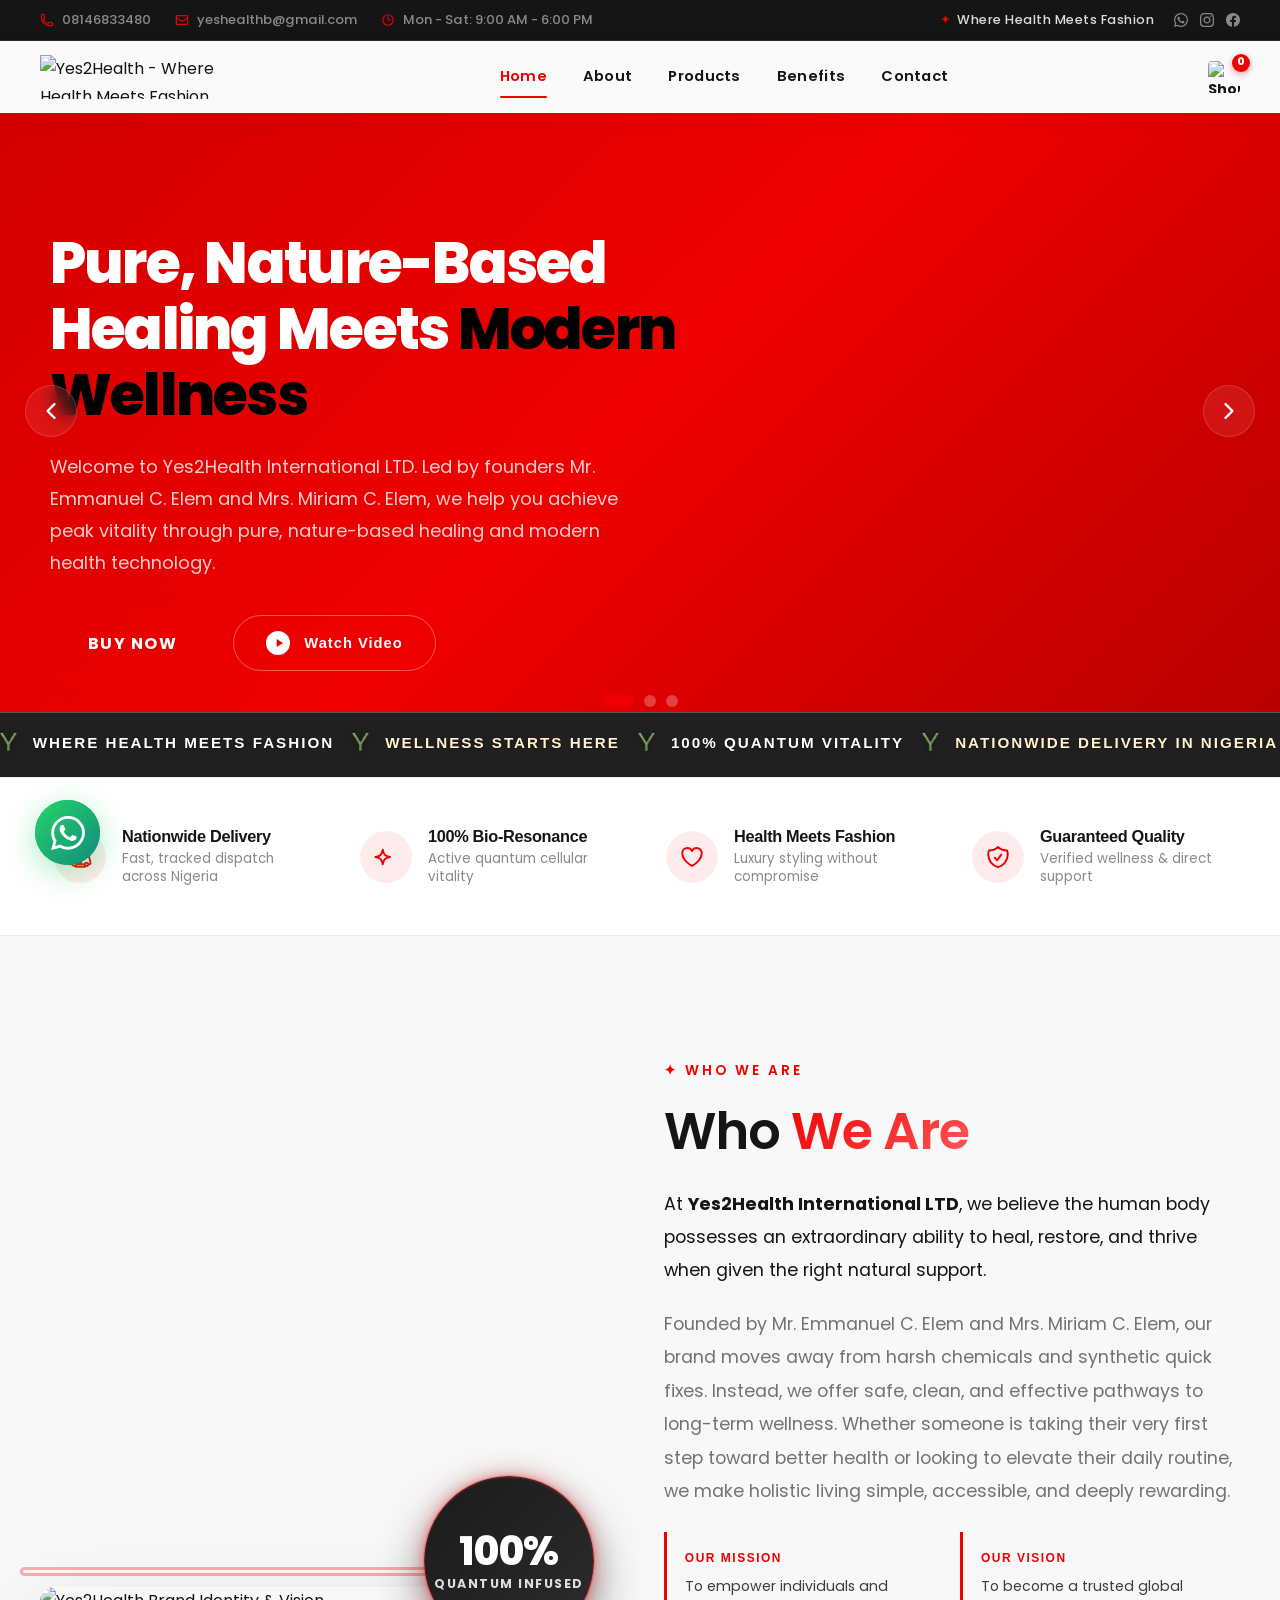
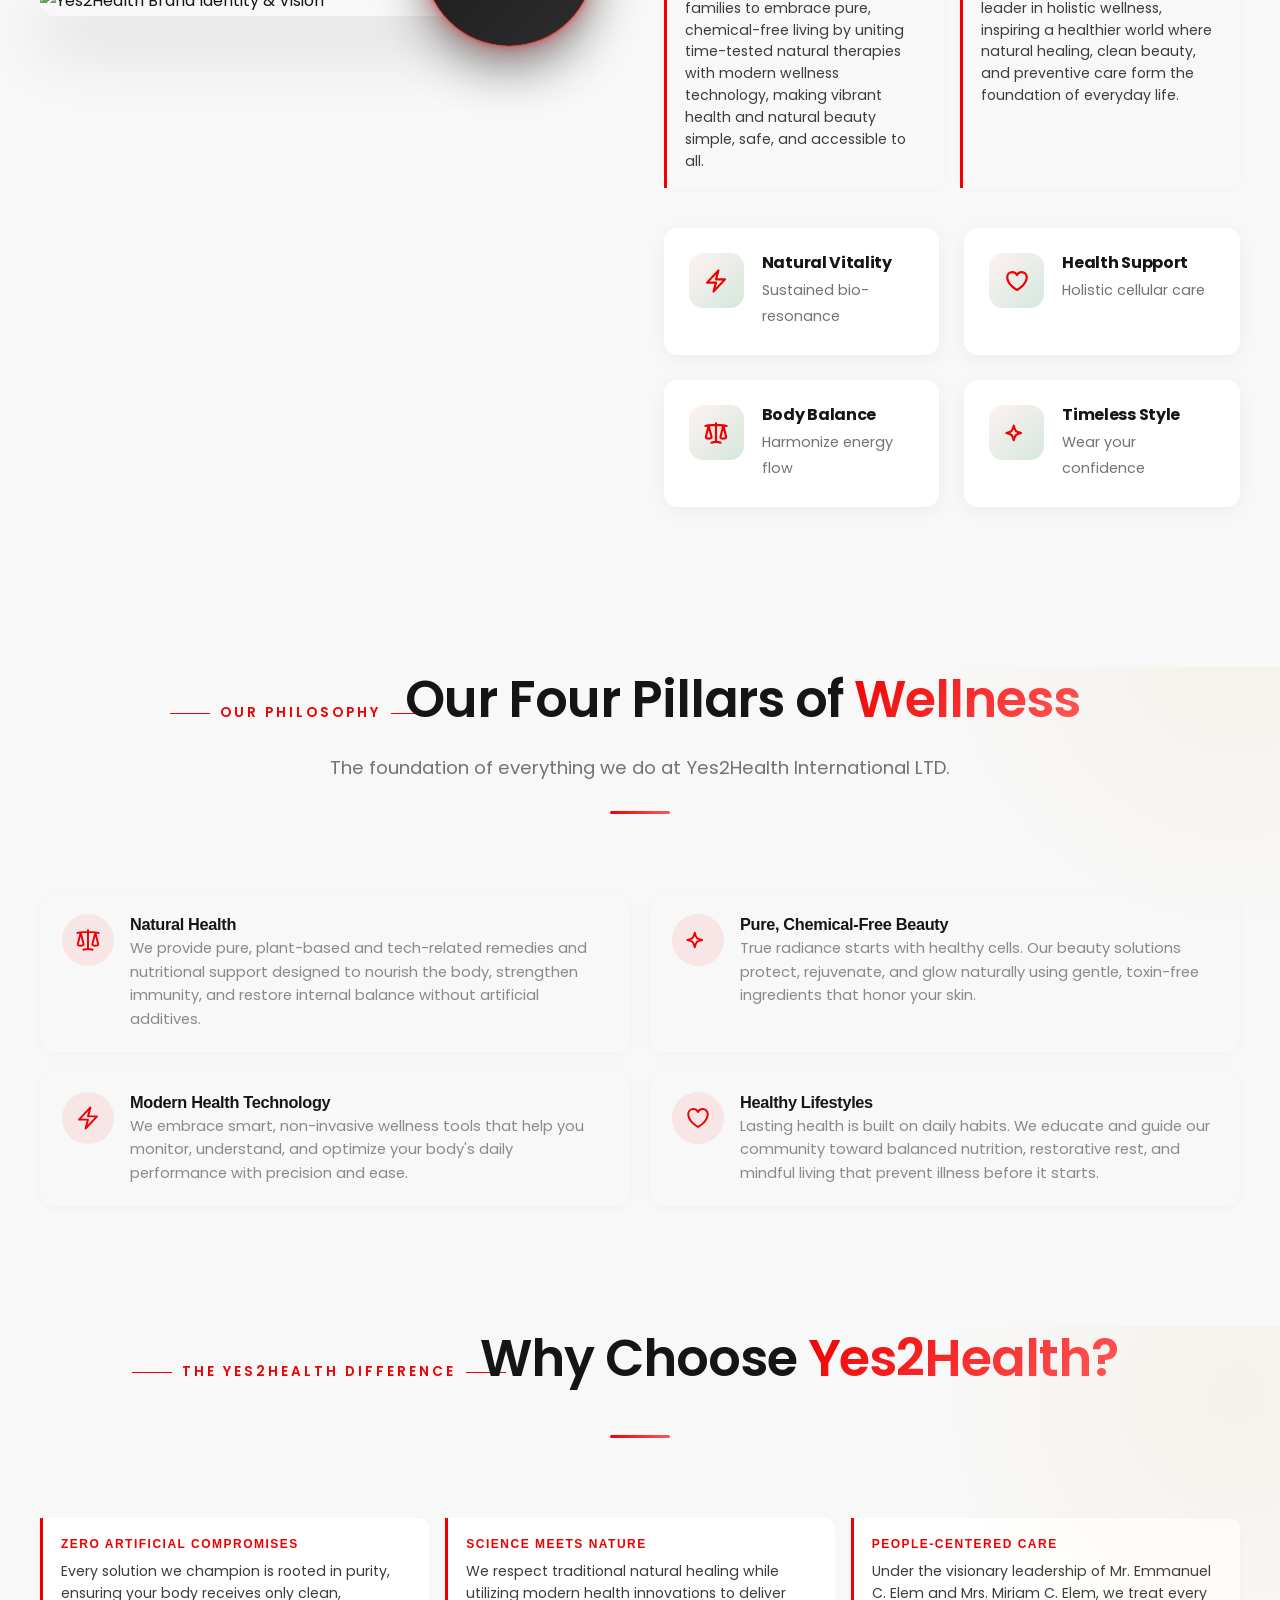
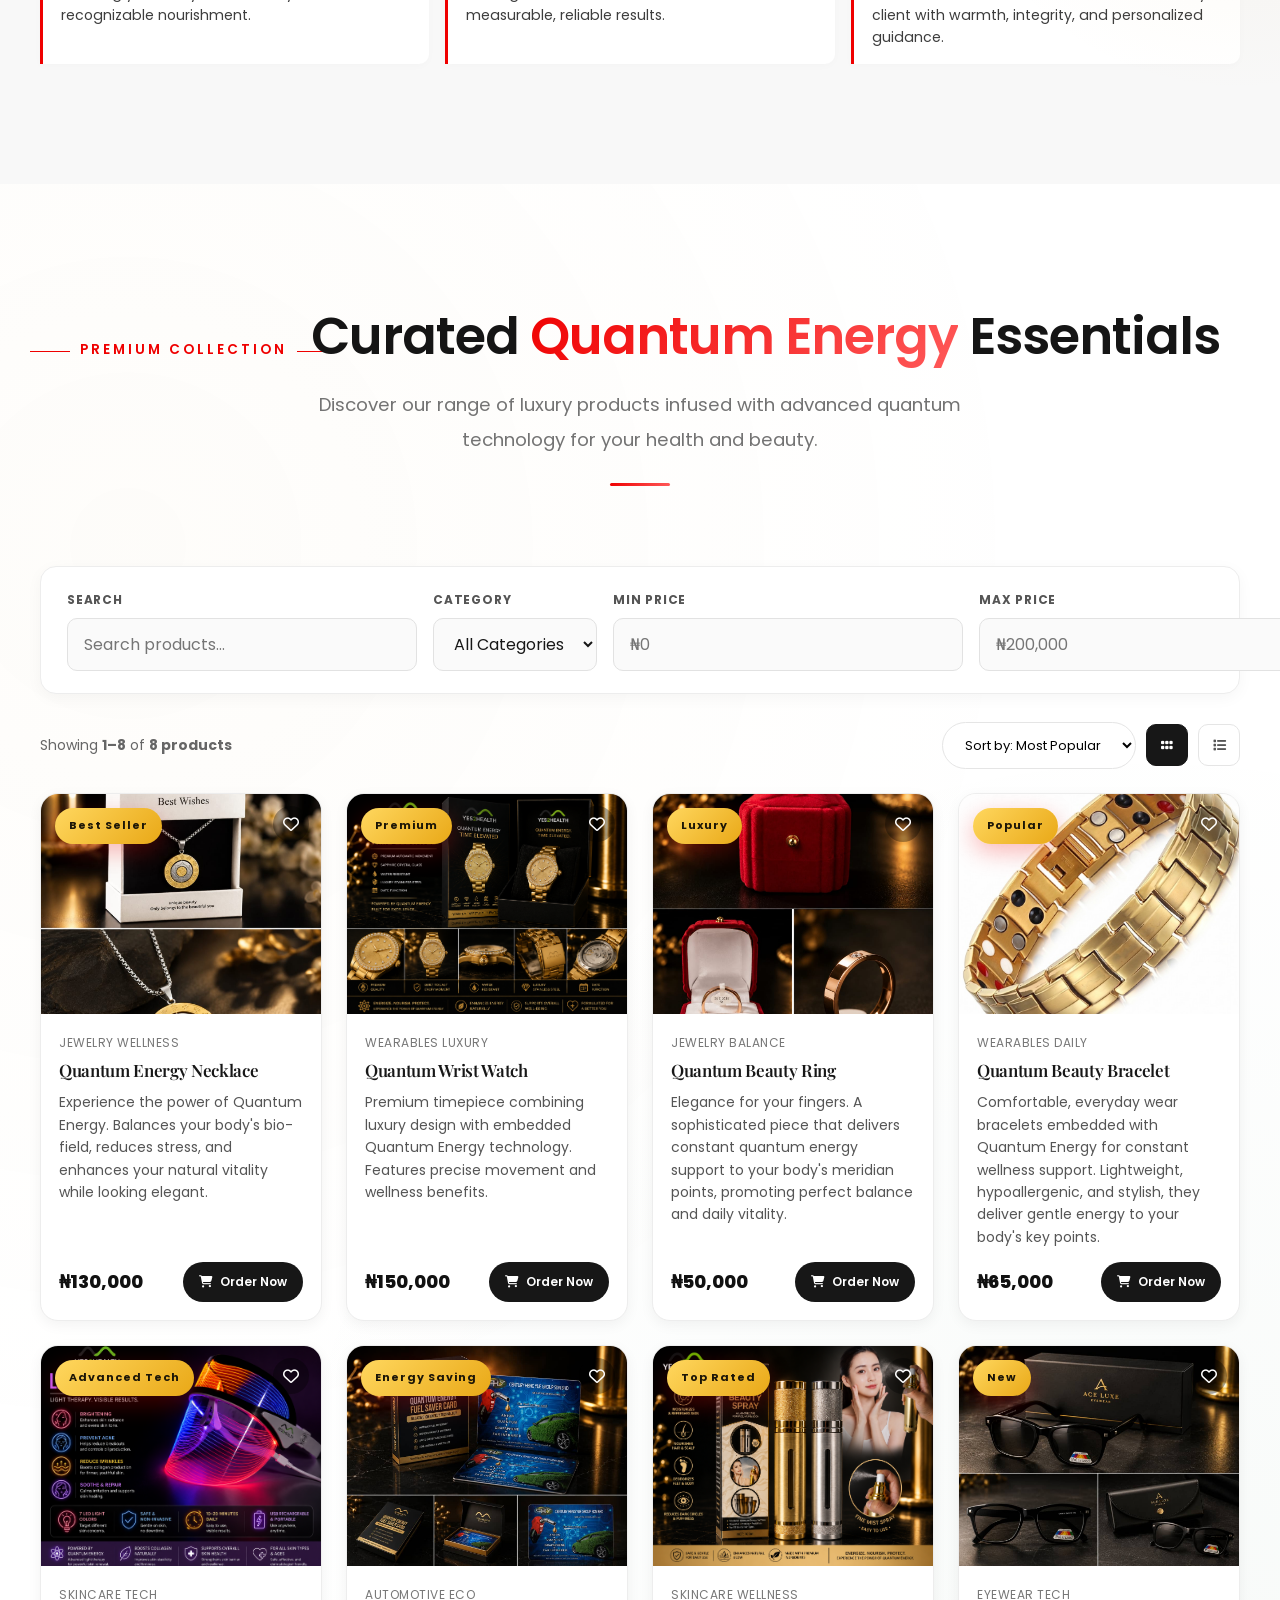
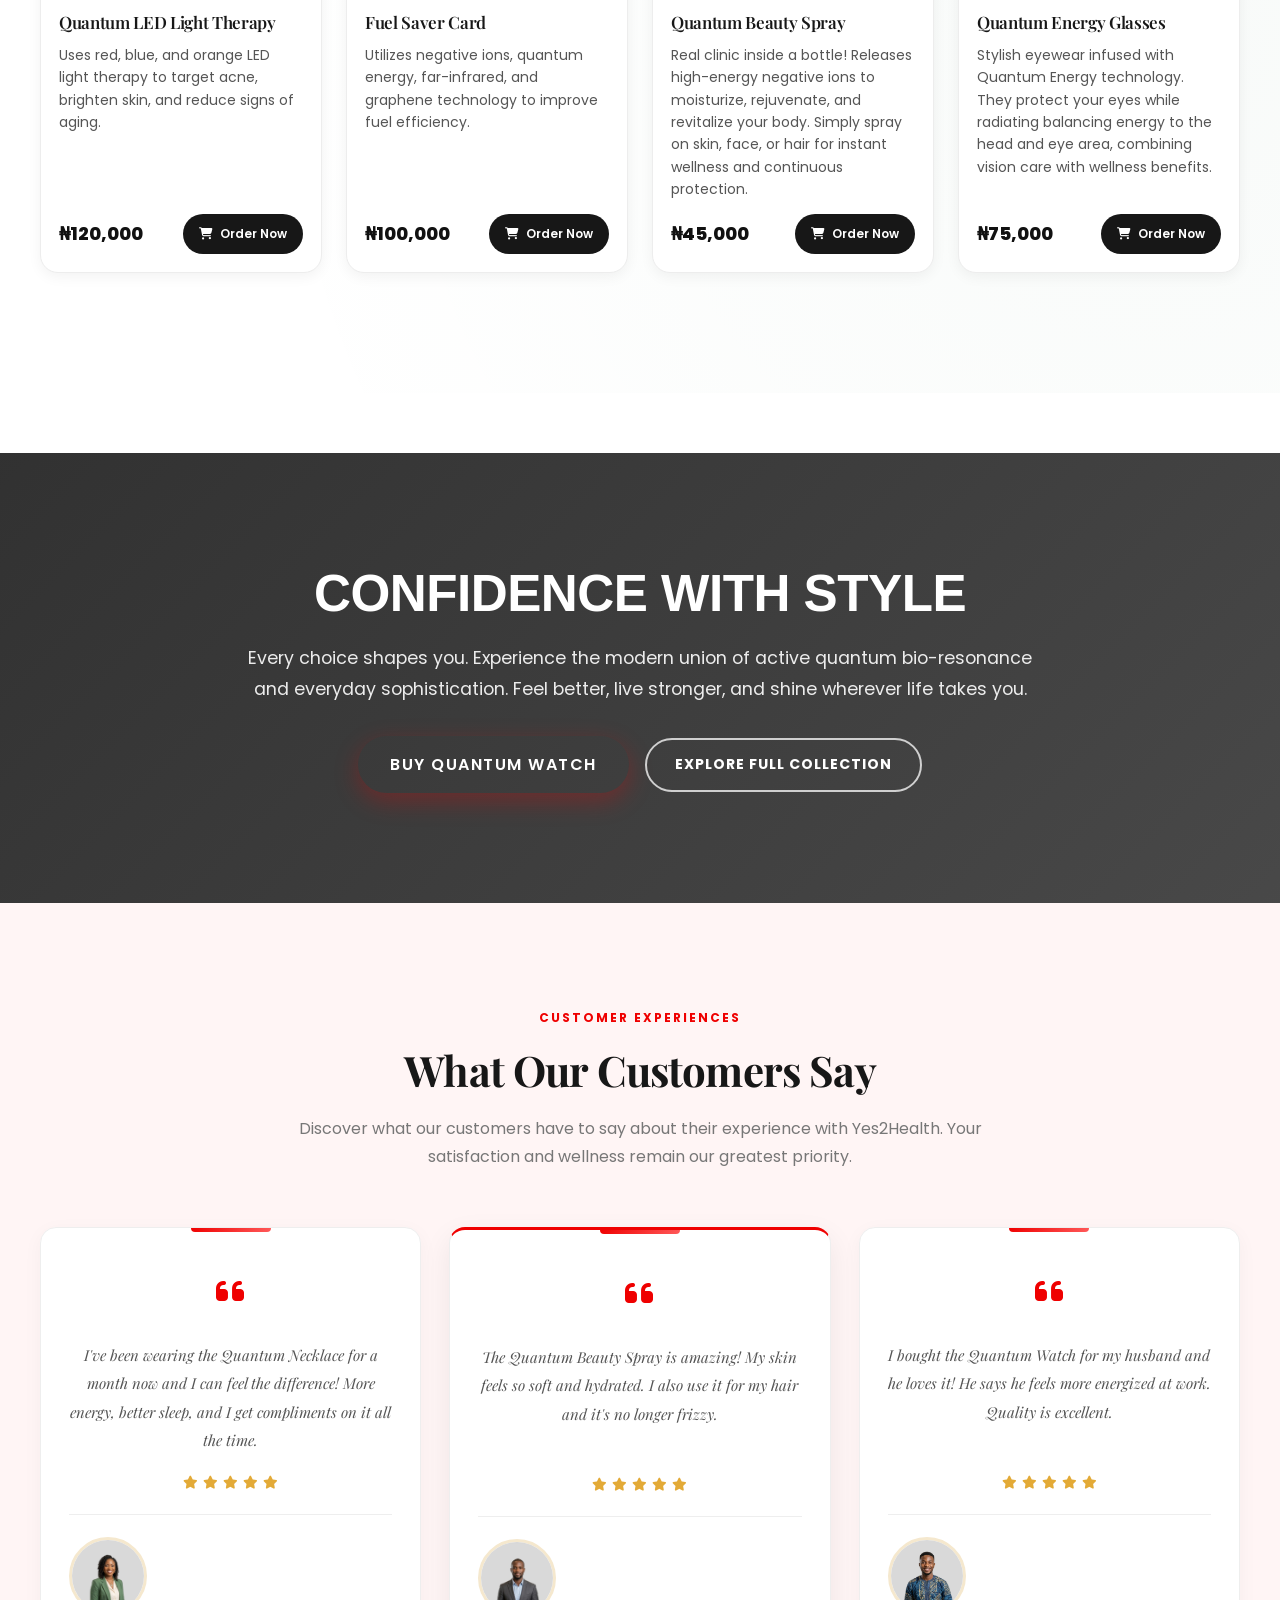
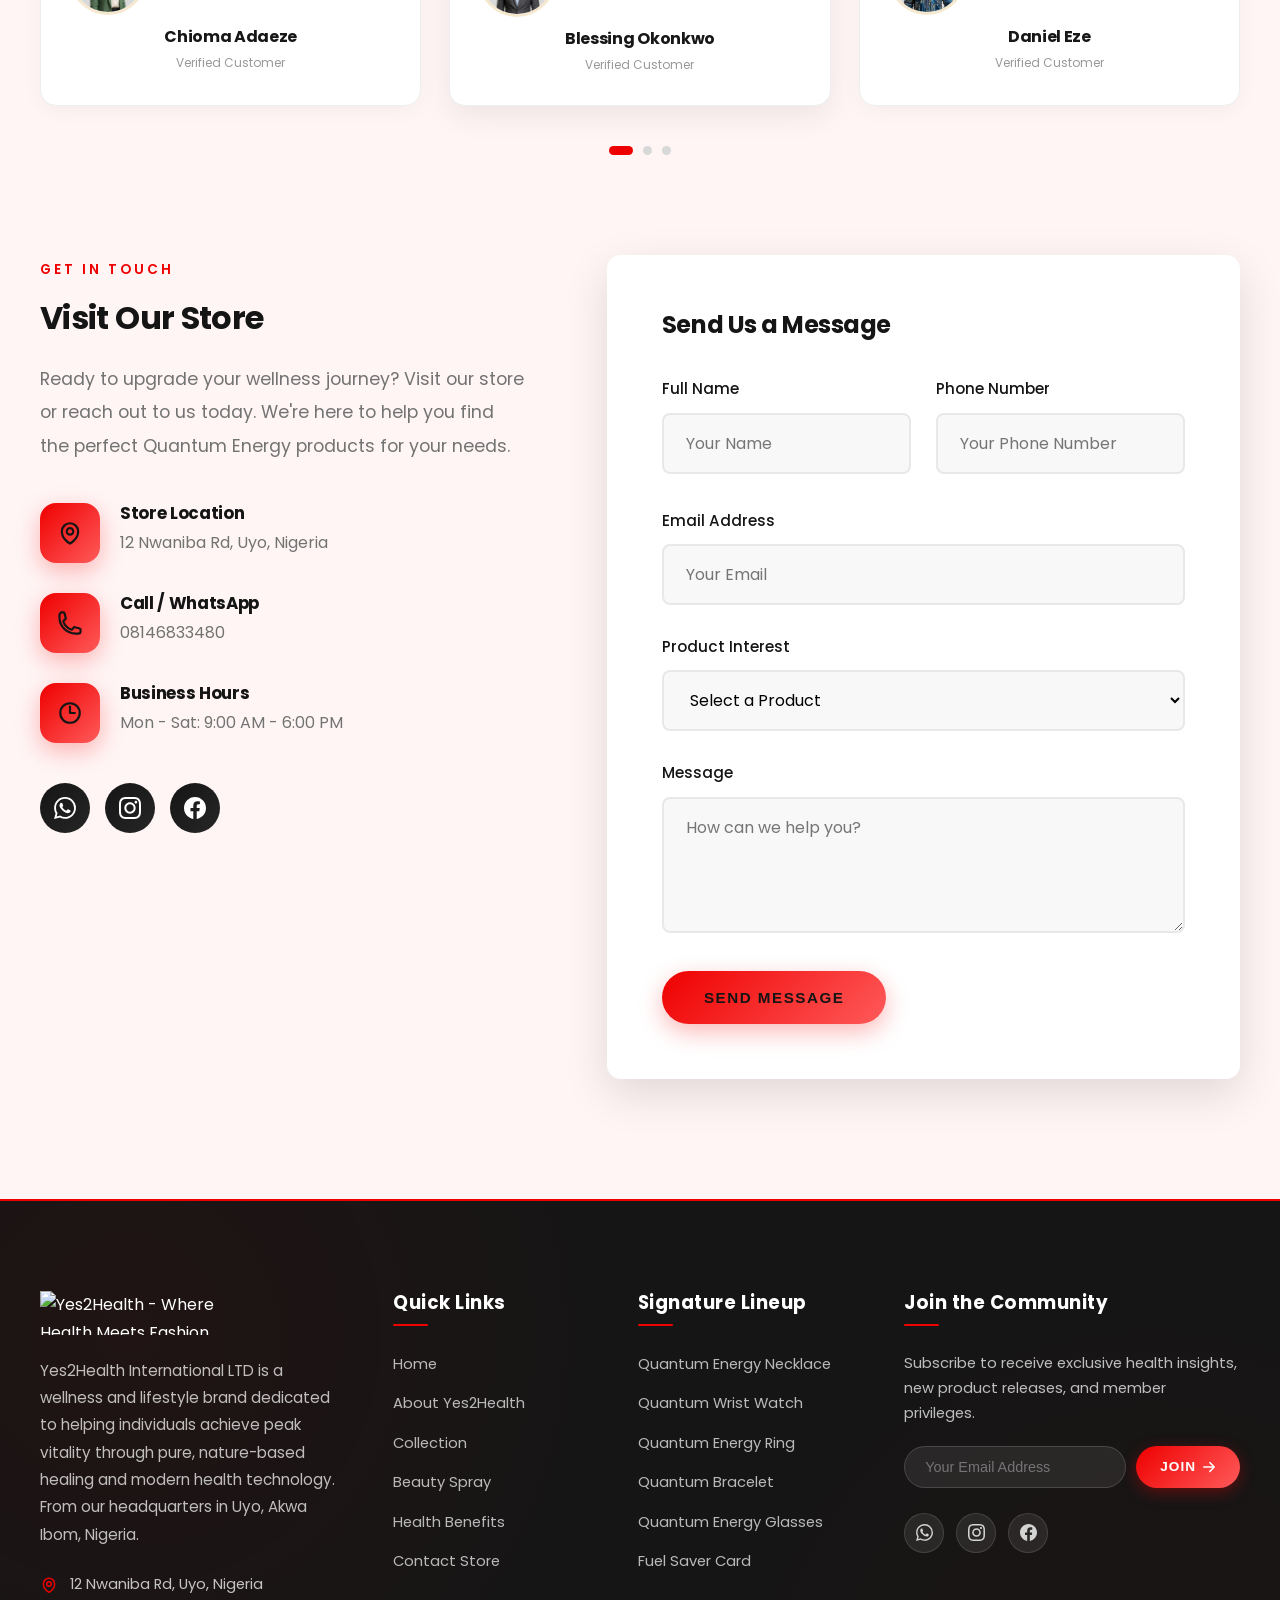
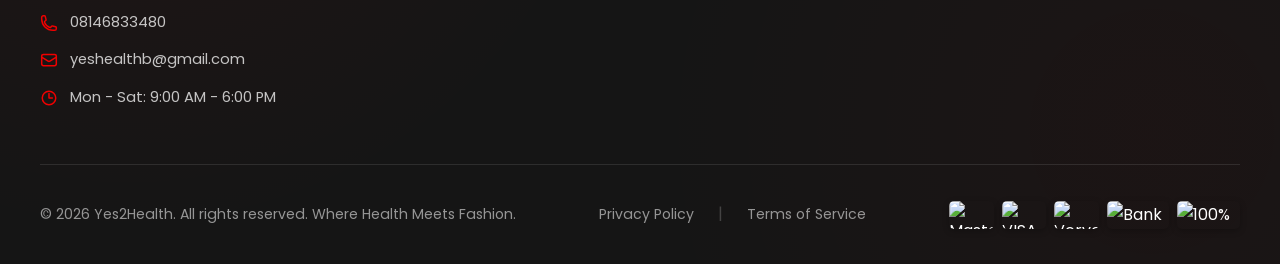
==== commit f4fe39ce: "Make Four Pillars and Why Choose sections mobile responsive" ====
--- a/index.html
+++ b/index.html
@@ -404,8 +404,8 @@
                 <p>The foundation of everything we do at Yes2Health International LTD.</p>
                 <div class="decorative-line"></div>
             </div>
-            <div class="cinzal-features-grid" style="grid-template-columns: repeat(2, 1fr); gap: 20px;">
-                <div class="cinzal-feature-box" style="align-items: flex-start;">
+            <div class="wellness-pillars-grid">
+                <div class="cinzal-feature-box">
                     <div class="cinzal-feature-icon">
                         <svg xmlns="http://www.w3.org/2000/svg" fill="none" viewBox="0 0 24 24" stroke-width="1.8" stroke="currentColor">
                             <path stroke-linecap="round" stroke-linejoin="round" d="M12 3v17.25m0 0c-1.472 0-2.882.265-4.185.75M12 20.25c1.472 0 2.882.265 4.185.75M18.75 4.97A48.416 48.416 0 0012 4.5c-2.291 0-4.545.16-6.75.47m13.5 0c1.01.143 2.01.317 3 .52m-3-.52l2.62 10.726c.122.499-.106 1.028-.589 1.202a5.988 5.988 0 01-2.031.352 5.988 5.988 0 01-2.031-.352c-.483-.174-.711-.703-.59-1.202L18.75 4.97zm-16.5.52c.99-.203 1.99-.377 3-.52m0 0l2.62 10.726c.122.499-.106 1.028-.589 1.202a5.989 5.989 0 01-2.031.352 5.989 5.989 0 01-2.031-.352c-.483-.174-.711-.703-.59-1.202L5.25 4.97z"/>
@@ -416,7 +416,7 @@
                         <p>We provide pure, plant-based and tech-related remedies and nutritional support designed to nourish the body, strengthen immunity, and restore internal balance without artificial additives.</p>
                     </div>
                 </div>
-                <div class="cinzal-feature-box" style="align-items: flex-start;">
+                <div class="cinzal-feature-box">
                     <div class="cinzal-feature-icon">
                         <svg xmlns="http://www.w3.org/2000/svg" fill="none" viewBox="0 0 24 24" stroke-width="1.8" stroke="currentColor">
                             <path stroke-linecap="round" stroke-linejoin="round" d="M9.813 15.904L9 18.75l-.813-2.846a4.5 4.5 0 00-3.09-3.09L2.25 12l2.846-.813a4.5 4.5 0 003.09-3.09L9 5.25l.813 2.846a4.5 4.5 0 003.09 3.09L15.75 12l-2.846.813a4.5 4.5 0 00-3.09 3.09z"/>
@@ -427,7 +427,7 @@
                         <p>True radiance starts with healthy cells. Our beauty solutions protect, rejuvenate, and glow naturally using gentle, toxin-free ingredients that honor your skin.</p>
                     </div>
                 </div>
-                <div class="cinzal-feature-box" style="align-items: flex-start;">
+                <div class="cinzal-feature-box">
                     <div class="cinzal-feature-icon">
                         <svg xmlns="http://www.w3.org/2000/svg" fill="none" viewBox="0 0 24 24" stroke-width="1.8" stroke="currentColor">
                             <path stroke-linecap="round" stroke-linejoin="round" d="M3.75 13.5l10.5-11.25L12 10.5h8.25L9.75 21.75 12 13.5H3.75z"/>
@@ -438,7 +438,7 @@
                         <p>We embrace smart, non-invasive wellness tools that help you monitor, understand, and optimize your body's daily performance with precision and ease.</p>
                     </div>
                 </div>
-                <div class="cinzal-feature-box" style="align-items: flex-start;">
+                <div class="cinzal-feature-box">
                     <div class="cinzal-feature-icon">
                         <svg xmlns="http://www.w3.org/2000/svg" fill="none" viewBox="0 0 24 24" stroke-width="1.8" stroke="currentColor">
                             <path stroke-linecap="round" stroke-linejoin="round" d="M21 8.25c0-2.485-2.099-4.5-4.688-4.5-1.935 0-3.597 1.126-4.312 2.733-.715-1.607-2.377-2.733-4.313-2.733C5.1 3.75 3 5.765 3 8.25c0 7.22 9 12 9 12s9-4.78 9-12z"/>
@@ -461,16 +461,16 @@
                 <h2>Why Choose <span class="highlight">Yes2Health?</span></h2>
                 <div class="decorative-line"></div>
             </div>
-            <div class="brand-pillars-cards" style="grid-template-columns: repeat(3, 1fr);">
-                <div class="pillar-mini-card" style="background: #ffffff;">
+            <div class="why-us-grid">
+                <div class="pillar-mini-card">
                     <span class="pillar-label">ZERO ARTIFICIAL COMPROMISES</span>
                     <p>Every solution we champion is rooted in purity, ensuring your body receives only clean, recognizable nourishment.</p>
                 </div>
-                <div class="pillar-mini-card" style="background: #ffffff;">
+                <div class="pillar-mini-card">
                     <span class="pillar-label">SCIENCE MEETS NATURE</span>
                     <p>We respect traditional natural healing while utilizing modern health innovations to deliver measurable, reliable results.</p>
                 </div>
-                <div class="pillar-mini-card" style="background: #ffffff;">
+                <div class="pillar-mini-card">
                     <span class="pillar-label">PEOPLE-CENTERED CARE</span>
                     <p>Under the visionary leadership of Mr. Emmanuel C. Elem and Mrs. Miriam C. Elem, we treat every client with warmth, integrity, and personalized guidance.</p>
                 </div>
--- a/css/styles.css
+++ b/css/styles.css
@@ -1,38 +1,58 @@
 /* ============================================
-   YES2HEALTH BEAUTY - Premium Luxury Design
-   Elegant, Sophisticated, High-End Styling
+   YES2HEALTH - Premium Rebranded Design
+   "Where Health Meets Fashion"
+   Beautyhouse Header | Cinzal Slider & Footer
    ============================================ */
 
-/* CSS Variables - Premium Palette */
+@import url('https://api.fontshare.com/v2/css?f[]=satoshi@900,800,700,600,500,400&display=swap');
+
+/* CSS Variables - Yes2Health Brand Guidelines Palette */
 :root {
-    --primary-green: #1a6b3c;
-    --primary-gold: #d4a853;
-    --dark-green: #0d4a29;
-    --light-green: #e8f3ed;
-    --accent-gold: #c9973e;
-    --gold-light: #f5e6c8;
-    --gold-gradient: linear-gradient(135deg, #d4a853 0%, #f5d98a 50%, #c9973e 100%);
-    --text-dark: #1a1a1a;
-    --text-medium: #4a4a4a;
-    --text-light: #6b6b6b;
+    /* Core Brand Colors */
+    --vital-red: #EF0000;
+    --vital-red-hover: #d30000;
+    --soft-red: #FF5A5A;
+    --core-black: #151515;
+    --mist-white: #F8F8F8;
+    --stone-gray: #8A8A8A;
+    --soft-charcoal: #3D3D3D;
+    
+    /* Brand Gradients */
+    --red-gradient: linear-gradient(135deg, #EF0000 0%, #FF5A5A 100%);
+    --dark-gradient: linear-gradient(135deg, #151515 0%, #262626 100%);
+    --hero-gradient: linear-gradient(135deg, rgba(21, 21, 21, 0.96) 0%, rgba(30, 30, 30, 0.94) 100%);
+    --card-gradient: linear-gradient(180deg, #ffffff 0%, #fbfbfb 100%);
+
+    /* Legacy Mappings for 100% Theme Consistency */
+    --primary-green: #EF0000;
+    --primary-gold: #EF0000;
+    --dark-green: #151515;
+    --light-green: #fff2f2;
+    --accent-gold: #FF5A5A;
+    --gold-light: #fff5f5;
+    --gold-gradient: linear-gradient(135deg, #EF0000 0%, #FF5A5A 100%);
+    --text-dark: #151515;
+    --text-medium: #3D3D3D;
+    --text-light: #737373;
     --white: #ffffff;
-    --off-white: #fafafa;
-    --cream: #f9f7f4;
-    --gradient-primary: linear-gradient(135deg, #1a6b3c 0%, #0d4a29 100%);
-    --gradient-dark: linear-gradient(135deg, #1a1a1a 0%, #2d2d2d 100%);
-    --gradient-hero: linear-gradient(135deg, rgba(26, 107, 60, 0.97) 0%, rgba(13, 74, 41, 0.97) 100%);
-    --gradient-luxury: linear-gradient(135deg, #1a1a1a 0%, #2d2d2d 50%, #1a1a1a 100%);
-    --shadow-sm: 0 2px 15px rgba(0, 0, 0, 0.06);
-    --shadow-md: 0 8px 30px rgba(0, 0, 0, 0.1);
-    --shadow-lg: 0 15px 50px rgba(0, 0, 0, 0.15);
-    --shadow-xl: 0 25px 80px rgba(0, 0, 0, 0.2);
-    --shadow-gold: 0 10px 40px rgba(212, 168, 83, 0.25);
-    --shadow-gold-lg: 0 15px 60px rgba(212, 168, 83, 0.35);
-    --transition: all 0.4s cubic-bezier(0.25, 0.46, 0.45, 0.94);
+    --off-white: #F8F8F8;
+    --cream: #F8F8F8;
+    --gradient-primary: linear-gradient(135deg, #EF0000 0%, #cc0000 100%);
+    --gradient-dark: linear-gradient(135deg, #151515 0%, #262626 100%);
+    --gradient-hero: linear-gradient(135deg, #151515 0%, #1f1f1f 100%);
+    --gradient-luxury: linear-gradient(135deg, #151515 0%, #1c1c1c 50%, #151515 100%);
+    --shadow-sm: 0 4px 20px rgba(0, 0, 0, 0.05);
+    --shadow-md: 0 10px 30px rgba(0, 0, 0, 0.08);
+    --shadow-lg: 0 15px 45px rgba(0, 0, 0, 0.12);
+    --shadow-xl: 0 25px 70px rgba(0, 0, 0, 0.18);
+    --shadow-gold: 0 8px 25px rgba(239, 0, 0, 0.28);
+    --shadow-gold-lg: 0 12px 35px rgba(239, 0, 0, 0.42);
+    --shadow-red: 0 10px 30px rgba(239, 0, 0, 0.35);
+    --transition: all 0.35s cubic-bezier(0.25, 0.46, 0.45, 0.94);
     --transition-slow: all 0.6s cubic-bezier(0.25, 0.46, 0.45, 0.94);
-    --border-radius: 20px;
-    --border-radius-sm: 12px;
-    --border-radius-lg: 30px;
+    --border-radius: 14px;
+    --border-radius-sm: 8px;
+    --border-radius-lg: 24px;
 }
 
 /* Reset & Base */
@@ -49,7 +69,7 @@
 }
 
 body {
-    font-family: 'Poppins', -apple-system, BlinkMacSystemFont, 'Segoe UI', Roboto, sans-serif;
+    font-family: 'Satoshi', 'Poppins', -apple-system, BlinkMacSystemFont, 'Segoe UI', Roboto, sans-serif;
     line-height: 1.8;
     color: var(--text-dark);
     background: var(--white);
@@ -60,15 +80,16 @@
 
 /* Premium Typography */
 h1, h2, h3, h4, h5, h6 {
-    font-weight: 600;
-    line-height: 1.3;
+    font-family: 'Satoshi', 'Poppins', sans-serif;
+    font-weight: 700;
+    line-height: 1.25;
     color: var(--text-dark);
     letter-spacing: -0.02em;
 }
 
 h1 {
-    font-size: clamp(2.75rem, 5vw, 4.5rem);
-    font-weight: 700;
+    font-size: clamp(2.5rem, 5vw, 4.2rem);
+    font-weight: 800;
     letter-spacing: -0.03em;
 }
 h2 {
@@ -266,72 +287,185 @@
 }
 
 /* ============================================
-   PREMIUM HEADER & NAVIGATION
+   BEAUTYHOUSE-INSPIRED LUXURY HEADER
+   Top Bar + Sticky Navigation Bar
    ============================================ */
-.header {
+.header-wrapper {
     position: fixed;
     top: 0;
     left: 0;
     width: 100%;
     z-index: 1000;
     transition: var(--transition);
-    padding: 20px 0;
-}
-
-.header.scrolled {
-    background: linear-gradient(135deg, rgba(245, 245, 245, 0.98) 0%, rgba(235, 235, 235, 0.98) 100%);
+}
+
+/* Beautyhouse Top Bar */
+.header-topbar {
+    background: var(--core-black);
+    border-bottom: 1px solid rgba(255, 255, 255, 0.08);
+    font-size: 0.82rem;
+    color: var(--stone-gray);
+    padding: 8px 0;
+    transition: var(--transition);
+}
+
+.header-topbar .container {
+    display: flex;
+    align-items: center;
+    justify-content: space-between;
+}
+
+.topbar-left {
+    display: flex;
+    align-items: center;
+    gap: 24px;
+    flex-wrap: wrap;
+}
+
+.topbar-item {
+    display: inline-flex;
+    align-items: center;
+    gap: 8px;
+    color: var(--stone-gray);
+    text-decoration: none;
+    transition: var(--transition);
+    font-weight: 500;
+}
+
+.topbar-item svg {
+    width: 14px;
+    height: 14px;
+    stroke: var(--vital-red);
+    flex-shrink: 0;
+}
+
+.topbar-item:hover {
+    color: var(--white);
+}
+
+.topbar-right {
+    display: flex;
+    align-items: center;
+    gap: 20px;
+}
+
+.topbar-tagline {
+    font-size: 0.8rem;
+    font-weight: 500;
+    letter-spacing: 0.5px;
+    color: rgba(255, 255, 255, 0.85);
+    display: inline-flex;
+    align-items: center;
+    gap: 6px;
+}
+
+.topbar-tagline span.highlight-spark {
+    color: var(--vital-red);
+}
+
+.topbar-socials {
+    display: flex;
+    align-items: center;
+    gap: 12px;
+}
+
+.topbar-socials a {
+    color: var(--stone-gray);
+    display: flex;
+    align-items: center;
+    justify-content: center;
+    transition: var(--transition);
+}
+
+.topbar-socials a svg {
+    width: 14px;
+    height: 14px;
+    fill: currentColor;
+}
+
+.topbar-socials a:hover {
+    color: var(--vital-red);
+    transform: translateY(-1px);
+}
+
+/* Main Navigation Bar */
+.header-main {
+    background: rgba(255, 255, 255, 0.98);
     backdrop-filter: blur(20px);
     -webkit-backdrop-filter: blur(20px);
-    box-shadow: 0 5px 30px rgba(0, 0, 0, 0.08);
-    padding: 12px 0;
-}
-
-.header .container {
+    box-shadow: 0 4px 25px rgba(0, 0, 0, 0.06);
+    padding: 14px 0;
+    transition: var(--transition);
+}
+
+.header-wrapper.scrolled .header-topbar {
+    margin-top: -38px;
+    opacity: 0;
+    pointer-events: none;
+}
+
+.header-wrapper.scrolled .header-main {
+    padding: 10px 0;
+    box-shadow: 0 8px 30px rgba(0, 0, 0, 0.1);
+}
+
+.header-main .container {
     display: flex;
     align-items: center;
     justify-content: space-between;
 }
 
-.logo {
-    display: flex;
-    align-items: center;
-    gap: 12px;
-}
-
-.logo img {
+/* Header Logo: Red emblem + Black text (Light BG) */
+.header-logo {
+    display: flex;
+    align-items: center;
+    text-decoration: none;
+}
+
+.header-logo img {
+    height: 44px;
+    width: auto;
+    max-width: 200px;
+    object-fit: contain;
+    transition: var(--transition);
+}
+
+.header-wrapper.scrolled .header-logo img {
     height: 38px;
-    width: auto;
+}
+
+/* Navigation Links */
+.nav-menu {
+    display: flex;
+    align-items: center;
+    gap: 36px;
+}
+
+.nav-menu a {
+    color: var(--core-black);
+    font-weight: 600;
+    font-size: 0.92rem;
+    position: relative;
+    padding: 6px 0;
+    letter-spacing: 0.3px;
     transition: var(--transition);
-}
-
-.header.scrolled .logo img {
-    height: 34px;
-}
-
-.nav-menu {
-    display: flex;
-    align-items: center;
-    gap: 45px;
-}
-
-.nav-menu a {
-    color: var(--white);
-    font-weight: 500;
-    font-size: 0.9rem;
-    position: relative;
-    padding: 8px 0;
-    letter-spacing: 0.5px;
 }
 
 .nav-menu a::after {
     content: '';
     position: absolute;
-    bottom: 0;
+    bottom: -2px;
     left: 0;
     width: 0;
     height: 2px;
-    background: var(--gold-gradient);
+    background: var(--vital-red);
     transition: var(--transition);
+    border-radius: 2px;
+}
+
+.nav-menu a:hover,
+.nav-menu a.active {
+    color: var(--vital-red);
 }
 
 .nav-menu a:hover::after,
@@ -339,308 +473,530 @@
     width: 100%;
 }
 
-.header.scrolled .nav-menu a {
-    color: var(--text-dark);
-}
-
-.header.scrolled .nav-menu a:hover {
-    color: var(--primary-green);
-}
-
-.nav-cta {
-    background: var(--gold-gradient) !important;
-    color: var(--text-dark) !important;
-    padding: 14px 32px !important;
-    border-radius: 50px !important;
-    font-weight: 600 !important;
-    box-shadow: var(--shadow-gold);
-}
-
-.nav-cta::after {
-    display: none !important;
-}
-
-.nav-cta:hover {
+/* Header Actions */
+.header-actions {
+    display: flex;
+    align-items: center;
+    gap: 14px;
+}
+
+/* Header Cart Button */
+.header-cart-btn {
+    display: inline-flex;
+    align-items: center;
+    gap: 0;
+    padding: 0;
+    border-radius: 0;
+    background: transparent;
+    border: none;
+    color: #151515;
+    text-decoration: none;
+    font-weight: 700;
+    font-size: 0.88rem;
+    transition: all 0.3s ease;
+    cursor: pointer;
+}
+
+.header-cart-btn:hover {
+    background: #ffffff;
+    border-color: var(--vital-red, #EF0000);
+    color: var(--vital-red, #EF0000);
+    box-shadow: 0 4px 15px rgba(239, 0, 0, 0.15);
     transform: translateY(-2px);
-    box-shadow: var(--shadow-gold-lg);
-}
-
-/* Mobile Menu */
+}
+
+.cart-icon-wrap {
+    position: relative;
+    display: flex;
+    align-items: center;
+    justify-content: center;
+}
+
+.cart-icon-wrap svg,
+.cart-icon-wrap .cart-icon-img {
+    color: currentColor;
+    width: 32px;
+    height: 32px;
+    transition: transform 0.3s ease;
+    display: block;
+    border-radius: 4px;
+    object-fit: cover;
+}
+
+.header-cart-btn:hover .cart-icon-wrap svg,
+.header-cart-btn:hover .cart-icon-wrap .cart-icon-img {
+    transform: scale(1.08);
+}
+
+.cart-count-badge {
+    position: absolute;
+    top: -7px;
+    right: -10px;
+    background: var(--vital-red, #EF0000);
+    color: #ffffff;
+    font-size: 0.65rem;
+    font-weight: 800;
+    min-width: 18px;
+    height: 18px;
+    border-radius: 50%;
+    display: flex;
+    align-items: center;
+    justify-content: center;
+    padding: 0 4px;
+    box-shadow: 0 2px 6px rgba(239, 0, 0, 0.4);
+    line-height: 1;
+}
+
+.play-ring-sm {
+    display: inline-flex;
+    align-items: center;
+    justify-content: center;
+    width: 24px;
+    height: 24px;
+    border-radius: 50%;
+    background: #ffffff;
+    color: var(--vital-red, #EF0000);
+    margin-right: 6px;
+    transition: transform 0.3s ease;
+    flex-shrink: 0;
+}
+
+.play-ring-sm svg {
+    margin-left: 2px;
+}
+
+.btn-slider-secondary:hover .play-ring-sm {
+    transform: scale(1.15);
+}
+
+.btn-header-buy {
+    display: inline-flex;
+    align-items: center;
+    gap: 8px;
+    background: var(--red-gradient);
+    color: var(--white) !important;
+    padding: 10px 24px;
+    border-radius: 50px;
+    font-size: 0.85rem;
+    font-weight: 700;
+    text-transform: uppercase;
+    letter-spacing: 1px;
+    border: none;
+    cursor: pointer;
+    box-shadow: 0 4px 15px rgba(239, 0, 0, 0.35);
+    transition: var(--transition);
+    text-decoration: none;
+}
+
+.btn-header-buy svg {
+    width: 16px;
+    height: 16px;
+    stroke: currentColor;
+}
+
+.btn-header-buy:hover {
+    transform: translateY(-2px);
+    box-shadow: 0 6px 22px rgba(239, 0, 0, 0.5);
+    background: linear-gradient(135deg, #d30000 0%, #EF0000 100%);
+}
+
+/* Mobile Toggle */
 .menu-toggle {
     display: none;
     flex-direction: column;
-    gap: 6px;
+    gap: 5px;
     cursor: pointer;
-    padding: 10px;
+    padding: 8px;
+    background: transparent;
+    border: none;
     z-index: 1001;
 }
 
 .menu-toggle span {
-    width: 28px;
-    height: 2px;
-    background: var(--white);
+    width: 26px;
+    height: 2.5px;
+    background: var(--core-black);
     border-radius: 3px;
     transition: var(--transition);
 }
 
-.header.scrolled .menu-toggle span {
-    background: var(--text-dark);
-}
-
 /* ============================================
-   PREMIUM HERO SECTION
+   CINZAL-INSPIRED LUXURY HERO SLIDER
    ============================================ */
-.hero {
-    min-height: 100vh;
-    display: flex;
-    align-items: center;
+.cinzal-hero {
+    position: relative;
+    background: var(--core-black) url('images/hero-bg.jpg') no-repeat center center/cover;
+    color: var(--white);
+    padding-top: 110px; /* offset for topbar + sticky nav */
+    overflow: hidden;
+}
+
+.cinzal-hero-slider {
     position: relative;
-    background: var(--gradient-hero);
+    width: 100%;
     overflow: hidden;
-    padding-top: 100px;
-}
-
-.hero::before {
-    content: '';
-    position: absolute;
-    top: 0;
-    left: 0;
+}
+
+.cinzal-slider-track {
+    display: flex;
+    transition: transform 0.65s cubic-bezier(0.25, 0.46, 0.45, 0.94);
     width: 100%;
-    height: 100%;
-    background: url('../images/products-collection.jpg') center/cover no-repeat;
-    opacity: 0.12;
-    z-index: 0;
-}
-
-.hero::after {
-    content: '';
-    position: absolute;
-    bottom: 0;
-    left: 0;
-    width: 100%;
-    height: 200px;
-    background: linear-gradient(to top, rgba(13, 74, 41, 0.5), transparent);
-    z-index: 0;
-}
-
-.hero .container {
-    position: relative;
-    z-index: 1;
-    text-align: center;
-    max-width: 900px;
-}
-
-/* Hero Scroll Indicator */
-.hero-scroll-indicator {
-    position: absolute;
-    bottom: 40px;
-    left: 50%;
-    transform: translateX(-50%);
-    display: flex;
-    flex-direction: column;
-    align-items: center;
-    gap: 10px;
-    z-index: 2;
-}
-
-.hero-scroll-indicator span {
-    color: rgba(255, 255, 255, 0.7);
+}
+
+.cinzal-slide {
+    min-width: 100%;
+    box-sizing: border-box;
+    display: flex;
+    align-items: center;
+    padding: 120px 0 40px;
+    position: relative;
+}
+
+.cinzal-slide-1 {
+    background: url('../images/brand/guide_img_7.jpg') no-repeat 115% center/65% auto, linear-gradient(135deg, #d30000 0%, #EF0000 50%, #b80000 100%);
+}
+
+.cinzal-slide-inner {
+    display: grid;
+    grid-template-columns: 1.15fr 0.85fr;
+    gap: 50px;
+    align-items: center;
+}
+
+.slide-content {
+    max-width: 650px;
+    z-index: 2;
+}
+
+.slide-tag {
+    display: inline-flex;
+    align-items: center;
+    gap: 8px;
+    background: rgba(239, 0, 0, 0.12);
+    border: 1px solid rgba(239, 0, 0, 0.35);
+    color: var(--soft-red);
+    padding: 8px 20px;
+    border-radius: 50px;
     font-size: 0.8rem;
+    font-weight: 700;
     text-transform: uppercase;
     letter-spacing: 2px;
-}
-
-.scroll-arrow {
-    width: 24px;
-    height: 40px;
-    border: 2px solid rgba(255, 255, 255, 0.4);
-    border-radius: 12px;
-    position: relative;
-}
-
-.scroll-arrow::before {
-    content: '';
-    position: absolute;
-    top: 8px;
-    left: 50%;
-    transform: translateX(-50%);
-    width: 4px;
-    height: 8px;
-    background: var(--primary-gold);
-    border-radius: 2px;
-    animation: scroll-bounce 2s infinite;
-}
-
-@keyframes scroll-bounce {
-    0%, 100% { top: 8px; opacity: 1; }
-    50% { top: 20px; opacity: 0.3; }
-}
-
-.hero-content {
+    margin-bottom: 24px;
+}
+
+.slide-tag .spark {
+    color: var(--vital-red);
+    font-size: 1rem;
+    animation: sparkPulse 2s infinite;
+}
+
+@keyframes sparkPulse {
+    0%, 100% { transform: scale(1); opacity: 1; }
+    50% { transform: scale(1.3); opacity: 0.7; }
+}
+
+.slide-title {
+    font-size: clamp(2.4rem, 4.5vw, 4rem);
+    font-weight: 800;
+    line-height: 1.15;
     color: var(--white);
-    margin: 0 auto;
-}
-
-.hero-tagline {
-    font-size: 1.5rem;
-    font-weight: 300;
-    color: var(--gold-light);
-    margin-bottom: 25px;
-    letter-spacing: 2px;
-}
-
-.hero-badge {
-    display: inline-flex;
-    align-items: center;
-    gap: 10px;
-    background: rgba(212, 168, 83, 0.15);
-    backdrop-filter: blur(10px);
-    padding: 12px 28px;
-    border-radius: 50px;
-    font-size: 0.85rem;
-    font-weight: 500;
-    margin-bottom: 30px;
-    border: 1px solid rgba(212, 168, 83, 0.3);
-    color: var(--gold-light);
-    letter-spacing: 1px;
-    text-transform: uppercase;
-}
-
-.hero-badge::before {
-    content: '';
-    width: 8px;
-    height: 8px;
-    background: var(--primary-gold);
-    border-radius: 50%;
-    animation: pulse-dot 2s infinite;
-}
-
-@keyframes pulse-dot {
-    0%, 100% { opacity: 1; transform: scale(1); }
-    50% { opacity: 0.5; transform: scale(1.5); }
-}
-
-.hero h1 {
-    color: var(--white);
-    margin-bottom: 25px;
-    text-shadow: 0 4px 30px rgba(0, 0, 0, 0.2);
-    line-height: 1.15;
-}
-
-.hero h1 span {
-    display: block;
-    background: var(--gold-gradient);
+    margin-bottom: 22px;
+    letter-spacing: -0.03em;
+}
+
+.slide-title span.text-highlight {
+    background: var(--red-gradient);
     -webkit-background-clip: text;
     -webkit-text-fill-color: transparent;
     background-clip: text;
 }
 
-.hero-description {
-    color: rgba(255, 255, 255, 0.85);
+.slide-desc {
+    font-size: 1.12rem;
+    line-height: 1.8;
+    color: rgba(255, 255, 255, 0.8);
+    margin-bottom: 35px;
+    max-width: 580px;
+}
+
+.slide-actions {
+    display: flex;
+    align-items: center;
+    gap: 18px;
+    flex-wrap: wrap;
+}
+
+.btn-slider-buy {
+    display: inline-flex;
+    align-items: center;
+    gap: 10px;
+    background: var(--red-gradient);
+    color: var(--white) !important;
+    padding: 16px 38px;
+    border-radius: 50px;
+    font-size: 0.95rem;
+    font-weight: 700;
+    text-transform: uppercase;
+    letter-spacing: 1.5px;
+    border: none;
+    cursor: pointer;
+    box-shadow: 0 6px 25px rgba(239, 0, 0, 0.45);
+    transition: var(--transition);
+    animation: pulseSoftRed 2.5s infinite;
+}
+
+@keyframes pulseSoftRed {
+    0%, 100% { box-shadow: 0 4px 18px rgba(239, 0, 0, 0.4); }
+    50% { box-shadow: 0 8px 30px rgba(239, 0, 0, 0.65); transform: translateY(-1px); }
+}
+
+.btn-slider-buy:hover {
+    transform: translateY(-3px) scale(1.02);
+    box-shadow: 0 10px 35px rgba(239, 0, 0, 0.6);
+    background: linear-gradient(135deg, #d30000 0%, #EF0000 100%);
+}
+
+.btn-slider-secondary {
+    display: inline-flex;
+    align-items: center;
+    gap: 8px;
+    background: transparent;
+    color: var(--white);
+    padding: 15px 32px;
+    border-radius: 50px;
+    font-size: 0.92rem;
+    font-weight: 600;
+    letter-spacing: 1px;
+    border: 1.5px solid rgba(255, 255, 255, 0.35);
+    backdrop-filter: blur(10px);
+    transition: var(--transition);
+    text-decoration: none;
+}
+
+.btn-slider-secondary:hover {
+    background: rgba(255, 255, 255, 0.12);
+    border-color: var(--white);
+    color: var(--white);
+    transform: translateY(-2px);
+}
+
+/* Slide Visual Card */
+.slide-visual {
+    position: relative;
+    display: flex;
+    justify-content: center;
+    align-items: center;
+}
+
+.slide-visual-card {
+    position: relative;
+    width: 100%;
+    max-width: 480px;
+    border-radius: 20px;
+    overflow: hidden;
+    box-shadow: 0 25px 60px rgba(0, 0, 0, 0.5);
+    border: 1px solid rgba(255, 255, 255, 0.12);
+    background: #1e1e1e;
+}
+
+.slide-visual-card img {
+    width: 100%;
+    height: 440px;
+    object-fit: cover;
+    display: block;
+    transition: transform 0.8s ease;
+}
+
+.cinzal-slide:hover .slide-visual-card img {
+    transform: scale(1.04);
+}
+
+/* Glass Badges */
+.glass-badge-top {
+    position: absolute;
+    top: 20px;
+    left: 20px;
+    background: rgba(21, 21, 21, 0.8);
+    backdrop-filter: blur(12px);
+    -webkit-backdrop-filter: blur(12px);
+    border: 1px solid rgba(255, 255, 255, 0.15);
+    padding: 8px 16px;
+    border-radius: 50px;
+    color: var(--white);
+    font-size: 0.78rem;
+    font-weight: 700;
+    letter-spacing: 1px;
+    display: flex;
+    align-items: center;
+    gap: 6px;
+}
+
+.glass-badge-top .dot {
+    width: 8px;
+    height: 8px;
+    background: var(--vital-red);
+    border-radius: 50%;
+}
+
+.glass-badge-bottom {
+    position: absolute;
+    bottom: 20px;
+    right: 20px;
+    background: rgba(21, 21, 21, 0.85);
+    backdrop-filter: blur(14px);
+    -webkit-backdrop-filter: blur(14px);
+    border: 1px solid rgba(239, 0, 0, 0.3);
+    padding: 12px 20px;
+    border-radius: 14px;
+    text-align: right;
+    box-shadow: 0 10px 30px rgba(0, 0, 0, 0.4);
+}
+
+.glass-badge-bottom strong {
+    display: block;
+    color: var(--white);
+    font-size: 1.1rem;
+    font-weight: 800;
+}
+
+.glass-badge-bottom span {
+    color: var(--soft-red);
+    font-size: 0.75rem;
+    text-transform: uppercase;
+    letter-spacing: 1px;
+    font-weight: 600;
+}
+
+/* Slider Controls (Cinzal Style) */
+.slider-arrow-btn {
+    position: absolute;
+    top: 50%;
+    transform: translateY(-50%);
+    width: 52px;
+    height: 52px;
+    background: rgba(255, 255, 255, 0.08);
+    backdrop-filter: blur(10px);
+    -webkit-backdrop-filter: blur(10px);
+    border: 1px solid rgba(255, 255, 255, 0.15);
+    border-radius: 50%;
+    display: flex;
+    align-items: center;
+    justify-content: center;
+    color: var(--white);
+    cursor: pointer;
+    z-index: 10;
+    transition: var(--transition);
+}
+
+.slider-arrow-btn svg {
+    width: 22px;
+    height: 22px;
+    stroke: currentColor;
+}
+
+.slider-arrow-btn:hover {
+    background: var(--vital-red);
+    border-color: var(--vital-red);
+    color: var(--white);
+    transform: translateY(-50%) scale(1.08);
+    box-shadow: 0 6px 20px rgba(239, 0, 0, 0.45);
+}
+
+.slider-arrow-btn.prev-btn {
+    left: 25px;
+}
+
+.slider-arrow-btn.next-btn {
+    right: 25px;
+}
+
+.cinzal-dots {
+    position: absolute;
+    bottom: 5px;
+    left: 50%;
+    transform: translateX(-50%);
+    display: flex;
+    gap: 10px;
+    z-index: 10;
+}
+
+.cinzal-dot {
+    width: 12px;
+    height: 12px;
+    border-radius: 50%;
+    background: rgba(255, 255, 255, 0.25);
+    border: none;
+    cursor: pointer;
+    transition: var(--transition);
+}
+
+.cinzal-dot.active {
+    width: 32px;
+    border-radius: 12px;
+    background: var(--vital-red);
+    box-shadow: 0 0 12px rgba(239, 0, 0, 0.6);
+}
+
+/* ============================================
+   CINZAL-INSPIRED INFINITE MARQUEE TICKER
+   ============================================ */
+.cinzal-marquee {
+    background: linear-gradient(135deg, #d30000 0%, #EF0000 50%, #b80000 100%);
+    border-top: 1px solid rgba(255, 255, 255, 0.25);
+    border-bottom: 1px solid rgba(0, 0, 0, 0.2);
+    padding: 16px 0;
+    overflow: hidden;
+    position: relative;
+    z-index: 3;
+    white-space: nowrap;
+    box-shadow: 0 4px 20px rgba(239, 0, 0, 0.3);
+}
+
+.cinzal-marquee-track {
+    display: inline-flex;
+    white-space: nowrap;
+    animation: marqueeSlide 30s linear infinite;
+}
+
+.cinzal-marquee-track:hover {
+    animation-play-state: paused;
+}
+
+.marquee-content {
+    display: inline-flex;
+    align-items: center;
+    gap: 35px;
+    padding-right: 35px;
+}
+
+.marquee-item {
+    font-family: 'Satoshi', sans-serif;
+    font-size: 0.95rem;
+    font-weight: 800;
+    letter-spacing: 2px;
+    text-transform: uppercase;
+    color: #ffffff;
+    display: inline-flex;
+    align-items: center;
+    gap: 16px;
+    text-shadow: 0 1px 2px rgba(0, 0, 0, 0.35);
+}
+
+.marquee-item .spark-icon {
+    color: #FFD700;
     font-size: 1.15rem;
-    margin-bottom: 40px;
-    max-width: 650px;
-    line-height: 1.9;
-    margin-left: auto;
-    margin-right: auto;
-}
-
-.hero-buttons {
-    display: flex;
-    gap: 20px;
-    flex-wrap: wrap;
-    margin-bottom: 60px;
-    justify-content: center;
-}
-
-.hero-features {
-    display: flex;
-    gap: 40px;
-    padding-top: 40px;
-    border-top: 1px solid rgba(255, 255, 255, 0.15);
-    justify-content: center;
-}
-
-.hero-feature {
-    display: flex;
-    align-items: center;
-    gap: 15px;
-}
-
-.hero-feature-icon {
-    width: 50px;
-    height: 50px;
-    background: rgba(212, 168, 83, 0.15);
-    border: 1px solid rgba(212, 168, 83, 0.3);
-    border-radius: 12px;
-    display: flex;
-    align-items: center;
-    justify-content: center;
-}
-
-.hero-feature-icon svg {
-    width: 24px;
-    height: 24px;
-    stroke: var(--primary-gold);
-}
-
-.hero-feature span {
-    color: rgba(255, 255, 255, 0.9);
-    font-size: 0.95rem;
-    font-weight: 500;
-}
-
-.hero-image {
-    position: relative;
-}
-
-.hero-image-main {
-    border-radius: var(--border-radius-lg);
-    box-shadow: var(--shadow-xl);
-    animation: float 8s ease-in-out infinite;
-    border: 4px solid rgba(255, 255, 255, 0.1);
-}
-
-@keyframes float {
-    0%, 100% { transform: translateY(0) rotate(0deg); }
-    50% { transform: translateY(-25px) rotate(1deg); }
-}
-
-.hero-image-overlay {
-    position: absolute;
-    bottom: -40px;
-    left: -40px;
-    width: 200px;
-    border-radius: var(--border-radius);
-    box-shadow: var(--shadow-xl);
-    animation: float 8s ease-in-out infinite reverse;
-    border: 3px solid rgba(255, 255, 255, 0.15);
-}
-
-.hero-image-badge {
-    position: absolute;
-    top: 30px;
-    right: -20px;
-    background: var(--gold-gradient);
-    color: var(--text-dark);
-    padding: 20px 30px;
-    border-radius: var(--border-radius);
-    box-shadow: var(--shadow-gold-lg);
-    text-align: center;
-    animation: float 6s ease-in-out infinite;
-}
-
-.hero-image-badge h4 {
-    font-size: 2rem;
-    margin-bottom: 2px;
-    color: var(--text-dark);
-}
-
-.hero-image-badge p {
-    font-size: 0.85rem;
-    color: var(--text-dark);
-    opacity: 0.8;
-    font-weight: 500;
+    filter: drop-shadow(0 1px 3px rgba(0, 0, 0, 0.35));
+}
+
+.marquee-item.accent {
+    color: #FFF2CC;
+    font-weight: 800;
+    text-shadow: 0 1px 2px rgba(0, 0, 0, 0.35);
+}
+
+@keyframes marqueeSlide {
+    0% { transform: translateX(0); }
+    100% { transform: translateX(-50%); }
 }
 
 /* ============================================
@@ -999,30 +1355,48 @@
     opacity: 0.3;
 }
 
-.about-image-badge {
-    position: absolute;
-    bottom: -30px;
-    right: -30px;
-    background: var(--gold-gradient);
-    color: var(--text-dark);
-    padding: 30px 40px;
-    border-radius: var(--border-radius);
-    box-shadow: var(--shadow-gold-lg);
-    text-align: center;
-}
-
-.about-image-badge h4 {
-    font-size: 2.5rem;
-    margin-bottom: 5px;
-    color: var(--text-dark);
-}
-
-.about-image-badge p {
-    color: var(--text-dark);
-    font-size: 0.9rem;
-    font-weight: 600;
-    text-transform: uppercase;
-    letter-spacing: 1px;
+.about-image-badge {
+    position: absolute;
+    bottom: -30px;
+    right: -30px;
+    background: linear-gradient(135deg, #1a1a1a 0%, #2d2d2d 100%);
+    color: #ffffff;
+    width: 170px;
+    height: 170px;
+    border-radius: 50%;
+    display: flex;
+    flex-direction: column;
+    align-items: center;
+    justify-content: center;
+    border: 1px solid rgba(239, 0, 0, 0.45);
+    box-shadow: 
+        0 0 0 1px rgba(239, 0, 0, 0.2),
+        0 0 8px rgba(239, 0, 0, 0.25),
+        0 0 16px rgba(239, 0, 0, 0.18),
+        0 0 32px rgba(239, 0, 0, 0.12),
+        0 0 48px rgba(239, 0, 0, 0.06),
+        0 20px 50px rgba(0, 0, 0, 0.45),
+        inset 0 1px 1px rgba(255,255,255,0.08);
+    text-align: center;
+    backdrop-filter: blur(8px);
+    -webkit-backdrop-filter: blur(8px);
+}
+
+.about-image-badge h4 {
+    font-size: 2.5rem;
+    margin-bottom: 5px;
+    color: #ffffff;
+    font-weight: 800;
+    line-height: 1;
+}
+
+.about-image-badge p {
+    color: rgba(255, 255, 255, 0.85);
+    font-size: 0.78rem;
+    font-weight: 700;
+    text-transform: uppercase;
+    letter-spacing: 1.5px;
+    line-height: 1.25;
 }
 
 .about-content {
@@ -1125,10 +1499,10 @@
     z-index: 1;
 }
 
-.products-grid {
-    display: grid;
-    grid-template-columns: repeat(auto-fit, minmax(380px, 1fr));
-    gap: 35px;
+.products-grid {
+    display: grid;
+    grid-template-columns: repeat(auto-fit, minmax(min(100%, 320px), 1fr));
+    gap: 35px;
 }
 
 .product-card {
@@ -1740,25 +2114,15 @@
 /* ============================================
    PREMIUM CONTACT SECTION
    ============================================ */
-.contact {
-    background: var(--white);
-    position: relative;
-}
-
-.contact::before {
-    content: '';
-    position: absolute;
-    top: 0;
-    right: 0;
-    width: 50%;
-    height: 100%;
-    background: var(--cream);
-    z-index: 0;
-}
-
-.contact .container {
-    position: relative;
-    z-index: 1;
+.contact {
+    background: #fff5f5;
+    position: relative;
+    padding-top: 0;
+}
+
+.contact .container {
+    position: relative;
+    z-index: 1;
 }
 
 .contact-grid {
@@ -1963,14 +2327,15 @@
 }
 
 /* ============================================
-   PREMIUM FOOTER
+   CINZAL-INSPIRED LUXURY 4-COLUMN FOOTER
    ============================================ */
 .footer {
-    background: var(--gradient-luxury);
+    background: var(--core-black);
     color: var(--white);
-    padding: 100px 0 40px;
+    padding: 90px 0 35px;
     position: relative;
     overflow: hidden;
+    border-top: 2px solid var(--vital-red);
 }
 
 .footer::before {
@@ -1979,34 +2344,81 @@
     top: 0;
     left: 0;
     width: 100%;
-    height: 1px;
-    background: var(--gold-gradient);
+    height: 100%;
+    background: radial-gradient(circle at 10% 20%, rgba(239, 0, 0, 0.05) 0%, transparent 40%),
+                radial-gradient(circle at 90% 80%, rgba(239, 0, 0, 0.03) 0%, transparent 40%);
+    pointer-events: none;
+    z-index: 0;
+}
+
+.footer .container {
+    position: relative;
+    z-index: 1;
 }
 
 .footer-grid {
     display: grid;
-    grid-template-columns: 1.5fr 1fr 1fr 1.2fr;
-    gap: 60px;
-    padding-bottom: 60px;
+    grid-template-columns: 1.4fr 0.9fr 1fr 1.3fr;
+    gap: 50px;
+    padding-bottom: 55px;
     border-bottom: 1px solid rgba(255, 255, 255, 0.1);
 }
 
+/* Footer Brand Column */
+.footer-brand .logo-footer-img {
+    height: 44px;
+    width: auto;
+    max-width: 210px;
+    object-fit: contain;
+    display: block;
+    margin-bottom: 22px;
+}
+
 .footer-brand p {
-    color: rgba(255, 255, 255, 0.7);
-    margin: 25px 0 30px;
+    color: rgba(255, 255, 255, 0.72);
+    margin-bottom: 25px;
     line-height: 1.8;
-}
-
-.footer-brand .logo img {
-    height: 34px;
-}
-
+    font-size: 0.95rem;
+}
+
+.footer-contact-list {
+    display: flex;
+    flex-direction: column;
+    gap: 14px;
+}
+
+.footer-contact-item {
+    display: flex;
+    align-items: flex-start;
+    gap: 12px;
+    color: rgba(255, 255, 255, 0.75);
+    font-size: 0.92rem;
+    line-height: 1.6;
+    text-decoration: none;
+    transition: var(--transition);
+}
+
+.footer-contact-item svg {
+    width: 18px;
+    height: 18px;
+    stroke: var(--vital-red);
+    flex-shrink: 0;
+    margin-top: 3px;
+}
+
+.footer-contact-item:hover {
+    color: var(--white);
+}
+
+/* Footer Column Headings */
 .footer h4 {
     color: var(--white);
-    margin-bottom: 30px;
+    margin-bottom: 25px;
     font-size: 1.15rem;
+    font-weight: 700;
     position: relative;
-    padding-bottom: 15px;
+    padding-bottom: 12px;
+    letter-spacing: 0.5px;
 }
 
 .footer h4::after {
@@ -2014,66 +2426,180 @@
     position: absolute;
     bottom: 0;
     left: 0;
-    width: 40px;
+    width: 35px;
     height: 2px;
-    background: var(--gold-gradient);
-}
-
+    background: var(--vital-red);
+    border-radius: 2px;
+}
+
+/* Links Columns */
 .footer-links a {
     display: block;
     color: rgba(255, 255, 255, 0.7);
-    margin-bottom: 15px;
-    font-size: 0.95rem;
+    margin-bottom: 13px;
+    font-size: 0.92rem;
     transition: var(--transition);
+    text-decoration: none;
 }
 
 .footer-links a:hover {
-    color: var(--primary-gold);
-    padding-left: 8px;
-}
-
-.footer-contact p {
-    display: flex;
-    align-items: flex-start;
+    color: var(--soft-red);
+    padding-left: 6px;
+}
+
+/* Newsletter Column */
+.footer-newsletter p {
+    color: rgba(255, 255, 255, 0.72);
+    margin-bottom: 20px;
+    font-size: 0.92rem;
+    line-height: 1.7;
+}
+
+.footer-newsletter-form {
+    display: flex;
+    gap: 10px;
+    margin-bottom: 25px;
+}
+
+.footer-newsletter-input {
+    flex: 1;
+    background: rgba(255, 255, 255, 0.08);
+    border: 1px solid rgba(255, 255, 255, 0.15);
+    border-radius: 50px;
+    padding: 12px 20px;
+    font-size: 0.9rem;
+    color: var(--white);
+    outline: none;
+    transition: var(--transition);
+}
+
+.footer-newsletter-input:focus {
+    border-color: var(--vital-red);
+    background: rgba(255, 255, 255, 0.12);
+    box-shadow: 0 0 15px rgba(239, 0, 0, 0.25);
+}
+
+.footer-newsletter-btn {
+    background: var(--red-gradient);
+    color: var(--white);
+    border: none;
+    border-radius: 50px;
+    padding: 12px 24px;
+    font-weight: 700;
+    font-size: 0.85rem;
+    text-transform: uppercase;
+    letter-spacing: 1px;
+    cursor: pointer;
+    box-shadow: 0 4px 15px rgba(239, 0, 0, 0.35);
+    transition: var(--transition);
+    display: inline-flex;
+    align-items: center;
+    gap: 6px;
+    white-space: nowrap;
+}
+
+.footer-newsletter-btn:hover {
+    transform: translateY(-2px);
+    box-shadow: 0 6px 20px rgba(239, 0, 0, 0.5);
+}
+
+.footer-social-links {
+    display: flex;
+    align-items: center;
     gap: 12px;
+}
+
+.footer-social-btn {
+    width: 40px;
+    height: 40px;
+    border-radius: 50%;
+    background: rgba(255, 255, 255, 0.08);
+    border: 1px solid rgba(255, 255, 255, 0.12);
+    display: flex;
+    align-items: center;
+    justify-content: center;
+    color: rgba(255, 255, 255, 0.8);
+    transition: var(--transition);
+    text-decoration: none;
+}
+
+.footer-social-btn svg {
+    width: 17px;
+    height: 17px;
+    fill: currentColor;
+}
+
+.footer-social-btn:hover {
+    background: var(--vital-red);
+    border-color: var(--vital-red);
+    color: var(--white);
+    transform: translateY(-3px);
+    box-shadow: 0 5px 15px rgba(239, 0, 0, 0.4);
+}
+
+/* Footer Bottom Bar */
+.footer-bottom {
+    display: flex;
+    justify-content: space-between;
+    align-items: center;
+    padding-top: 35px;
+    flex-wrap: wrap;
+    gap: 20px;
+}
+
+.footer-bottom p {
+    color: rgba(255, 255, 255, 0.55);
+    font-size: 0.88rem;
+}
+
+.footer-bottom-links {
+    display: flex;
+    align-items: center;
+    gap: 24px;
+}
+
+.footer-bottom-links a {
+    color: rgba(255, 255, 255, 0.55);
+    font-size: 0.88rem;
+    text-decoration: none;
+    transition: var(--transition);
+}
+
+.footer-bottom-links a:hover {
+    color: var(--soft-red);
+}
+
+.footer-payment-badges {
+    display: flex;
+    align-items: center;
+    gap: 8px;
+    flex-wrap: wrap;
+}
+
+.payment-badge-img {
+    height: 28px;
+    width: auto;
+    border-radius: 5px;
+    display: inline-block;
+    box-shadow: 0 2px 6px rgba(0, 0, 0, 0.25);
+    transition: transform 0.2s ease, box-shadow 0.2s ease;
+    vertical-align: middle;
+}
+
+.payment-badge-img:hover {
+    transform: translateY(-2px);
+    box-shadow: 0 4px 10px rgba(0, 0, 0, 0.4);
+}
+
+.payment-badge {
+    background: rgba(255, 255, 255, 0.08);
+    border: 1px solid rgba(255, 255, 255, 0.12);
+    border-radius: 6px;
+    padding: 4px 10px;
+    font-size: 0.72rem;
+    font-weight: 700;
     color: rgba(255, 255, 255, 0.7);
-    margin-bottom: 18px;
-    font-size: 0.95rem;
-    line-height: 1.6;
-}
-
-.footer-contact svg {
-    width: 20px;
-    height: 20px;
-    stroke: var(--primary-gold);
-    flex-shrink: 0;
-    margin-top: 3px;
-}
-
-.footer-bottom {
-    display: flex;
-    justify-content: space-between;
-    align-items: center;
-    padding-top: 40px;
-}
-
-.footer-bottom p {
-    color: rgba(255, 255, 255, 0.5);
-    font-size: 0.9rem;
-}
-
-.footer-bottom-links {
-    display: flex;
-    gap: 35px;
-}
-
-.footer-bottom-links a {
-    color: rgba(255, 255, 255, 0.5);
-    font-size: 0.9rem;
-}
-
-.footer-bottom-links a:hover {
-    color: var(--primary-gold);
+    letter-spacing: 0.5px;
 }
 
 /* ============================================
@@ -2116,14 +2642,163 @@
     box-shadow: 0 12px 40px rgba(37, 211, 102, 0.5);
 }
 
-.whatsapp-float svg {
-    width: 34px;
-    height: 34px;
-    fill: var(--white);
-}
-
-/* ============================================
-   ANIMATIONS
+.whatsapp-float svg {
+    width: 34px;
+    height: 34px;
+    fill: var(--white);
+}
+
+/* ============================================
+   FLOATING APP BUG
+   ============================================ */
+.app-bug-float {
+    position: fixed;
+    top: 80%;
+    right: 25px;
+    width: 56px;
+    height: 56px;
+    z-index: 998;
+    display: flex;
+    align-items: center;
+    justify-content: center;
+    background: transparent;
+    border: none;
+    border-radius: 0;
+    box-shadow: none;
+    opacity: 0;
+    visibility: hidden;
+    transform: scale(0.5);
+    transition: opacity 0.6s ease, transform 0.6s cubic-bezier(0.175, 0.885, 0.32, 1.275), filter 0.25s ease;
+    cursor: pointer;
+}
+
+.app-bug-float.visible {
+    opacity: 1;
+    visibility: visible;
+    transform: scale(1);
+    animation: bug-wander 22s linear infinite;
+}
+
+.app-bug-float:hover,
+.app-bug-float:focus {
+    filter: drop-shadow(0 6px 12px rgba(0, 0, 0, 0.18));
+    animation-play-state: paused;
+}
+
+.app-bug-float:hover .app-bug-icon,
+.app-bug-float:focus .app-bug-icon {
+    transform: scale(1.15);
+    animation-play-state: paused;
+}
+
+.app-bug-icon {
+    display: flex;
+    align-items: center;
+    justify-content: center;
+    width: 100%;
+    height: 100%;
+    animation: bug-wiggle 0.35s ease-in-out infinite alternate;
+    transition: transform 0.25s ease;
+}
+
+.app-bug-float svg {
+    width: 38px;
+    height: 38px;
+    display: block;
+}
+
+.app-bug-tooltip {
+    position: absolute;
+    top: -34px;
+    left: 50%;
+    transform: translateX(-50%);
+    background: #171717;
+    color: #fff;
+    font-size: 11px;
+    font-weight: 700;
+    letter-spacing: 0.5px;
+    padding: 6px 12px;
+    border-radius: 30px;
+    white-space: nowrap;
+    opacity: 0;
+    pointer-events: none;
+    transition: opacity 0.25s ease;
+    box-shadow: 0 4px 12px rgba(0, 0, 0, 0.18);
+}
+
+.app-bug-tooltip::after {
+    content: '';
+    position: absolute;
+    top: 100%;
+    left: 50%;
+    transform: translateX(-50%);
+    border: 5px solid transparent;
+    border-top-color: #171717;
+}
+
+.app-bug-float:hover .app-bug-tooltip,
+.app-bug-float:focus .app-bug-tooltip {
+    opacity: 1;
+}
+
+@keyframes bug-wiggle {
+    0% { transform: rotate(-4deg); }
+    100% { transform: rotate(4deg); }
+}
+
+.bug-leg {
+    transform-origin: center;
+    animation: bug-walk 0.25s ease-in-out infinite alternate;
+}
+
+.leg-l1, .leg-r2 {
+    animation-delay: 0s;
+}
+
+.leg-l2, .leg-r3 {
+    animation-delay: 0.12s;
+}
+
+.leg-l3, .leg-r1 {
+    animation-delay: 0.24s;
+}
+
+@keyframes bug-walk {
+    0% { transform: rotate(-8deg) translateY(0); }
+    100% { transform: rotate(8deg) translateY(-1px); }
+}
+
+@keyframes bug-wander {
+    0% { top: 80%; right: 25px; }
+    12% { top: 72%; right: 8%; }
+    24% { top: 55%; right: 12%; }
+    36% { top: 35%; right: 5%; }
+    48% { top: 20%; right: 18%; }
+    60% { top: 30%; right: 35%; }
+    72% { top: 55%; right: 28%; }
+    84% { top: 70%; right: 15%; }
+    100% { top: 80%; right: 25px; }
+}
+
+@media (max-width: 768px) {
+    .app-bug-float {
+        width: 48px;
+        height: 48px;
+        right: 18px;
+    }
+    .app-bug-float svg {
+        width: 32px;
+        height: 32px;
+    }
+    .app-bug-tooltip {
+        font-size: 10px;
+        padding: 5px 10px;
+        top: -28px;
+    }
+}
+
+/* ============================================
+   ANIMATIONS
    ============================================ */
 .fade-in {
     opacity: 0;
@@ -2216,10 +2891,6 @@
         gap: 60px;
     }
 
-    .contact::before {
-        display: none;
-    }
-
     .about-image::before {
         display: none;
     }
@@ -2229,50 +2900,178 @@
     }
 }
 
-@media (max-width: 768px) {
-    section {
-        padding: 70px 0;
-    }
-
-    .container {
-        padding: 0 1.5rem;
+@media (max-width: 768px) {
+    section {
+        padding: 70px 0;
+    }
+
+    .container {
+        padding: 0 1.5rem;
+    }
+
+    .cinzal-slide::before {
+        content: '';
+        position: absolute;
+        inset: 0;
+        background: linear-gradient(to bottom, rgba(0,0,0,0.35) 0%, rgba(0,0,0,0.15) 50%, rgba(0,0,0,0.35) 100%);
+        z-index: 0;
+        pointer-events: none;
     }
 
     .section-header {
         margin-bottom: 50px;
     }
 
-    .logo img {
-        height: 28px;
-    }
-
-    .header.scrolled .logo img {
-        height: 24px;
-    }
-
-    .nav-menu {
-        position: fixed;
-        top: 0;
-        right: -100%;
-        width: 85%;
-        max-width: 380px;
-        height: 100vh;
-        background: var(--white);
-        flex-direction: column;
-        justify-content: center;
-        padding: 50px;
-        transition: var(--transition);
-        box-shadow: var(--shadow-xl);
-    }
-
-    .nav-menu.active {
-        right: 0;
-    }
-
-    .nav-menu a {
-        color: var(--text-dark);
-        font-size: 1.15rem;
-        padding: 12px 0;
+    .header-topbar {
+        display: none;
+    }
+
+    .cinzal-hero {
+        padding-top: 70px;
+        min-height: auto;
+    }
+
+    .cinzal-slide {
+        padding: 70px 0 60px;
+        text-align: center;
+    }
+
+    .cinzal-slide-1 {
+        background: url('../images/brand/guide_img_7.jpg') no-repeat 120% center/55% auto, linear-gradient(135deg, #d30000 0%, #EF0000 50%, #b80000 100%);
+    }
+
+    .cinzal-slide-inner {
+        grid-template-columns: 1fr;
+        gap: 30px;
+    }
+
+    .slide-content {
+        margin: 0 auto;
+        padding: 0 10px;
+    }
+
+    .slide-title {
+        font-size: clamp(1.9rem, 7vw, 2.8rem);
+        line-height: 1.2;
+        margin-bottom: 16px;
+    }
+
+    .slide-desc {
+        font-size: 1rem;
+        line-height: 1.65;
+        margin-bottom: 28px;
+    }
+
+    .slide-actions {
+        flex-direction: column;
+        align-items: stretch;
+        gap: 14px;
+        width: 100%;
+        max-width: 320px;
+        margin: 0 auto;
+    }
+
+    .btn-slider-buy,
+    .btn-slider-secondary {
+        width: 100%;
+        justify-content: center;
+        padding: 15px 24px;
+        font-size: 0.9rem;
+        min-height: 50px;
+    }
+
+    .slide-visual-card img {
+        height: 280px;
+    }
+
+    .slider-arrow-btn {
+        width: 44px;
+        height: 44px;
+        min-width: 44px;
+        min-height: 44px;
+    }
+
+    .slider-arrow-btn svg {
+        width: 22px;
+        height: 22px;
+    }
+
+    .slider-arrow-btn.prev-btn { left: 12px; }
+    .slider-arrow-btn.next-btn { right: 12px; }
+
+    .cinzal-dots {
+        bottom: 18px;
+        gap: 10px;
+    }
+
+    .cinzal-dot {
+        width: 10px;
+        height: 10px;
+        min-width: 10px;
+        min-height: 10px;
+    }
+
+    .header-logo img {
+        height: 34px;
+    }
+
+    .btn-header-buy {
+        padding: 8px 16px;
+        font-size: 0.78rem;
+    }
+
+    .header-cart-btn {
+        padding: 7px 14px;
+        font-size: 0.8rem;
+        gap: 6px;
+    }
+
+    .nav-menu {
+        position: fixed;
+        top: 0;
+        right: -100%;
+        width: 85%;
+        max-width: 340px;
+        height: 100vh;
+        background: #ffffff;
+        flex-direction: column;
+        justify-content: center;
+        padding: 80px 35px;
+        transition: var(--transition);
+        box-shadow: -10px 0 40px rgba(0, 0, 0, 0.18);
+        z-index: 1001;
+        border-left: 1px solid rgba(0, 0, 0, 0.06);
+    }
+
+    .nav-menu.active {
+        right: 0;
+    }
+
+    .nav-menu-backdrop {
+        position: fixed;
+        inset: 0;
+        background: rgba(0, 0, 0, 0.4);
+        z-index: 1000;
+        opacity: 0;
+        visibility: hidden;
+        transition: all 0.3s ease;
+    }
+
+    .nav-menu-backdrop.active {
+        opacity: 1;
+        visibility: visible;
+    }
+
+    .nav-menu a {
+        color: #171717;
+        font-size: 1.25rem;
+        font-weight: 700;
+        padding: 16px 0;
+        border-bottom: 1px solid rgba(0, 0, 0, 0.06);
+    }
+
+    .nav-menu a:last-of-type {
+        border-bottom: none;
     }
 
     .menu-toggle {
@@ -2391,6 +3190,10 @@
         text-align: center;
     }
 
+    .footer-bottom .footer-payment-badges {
+        justify-content: center;
+    }
+
     .testimonials-slider {
         grid-template-columns: 1fr;
     }
@@ -2440,16 +3243,148 @@
         font-size: 2rem;
     }
 
-    .whatsapp-float {
-        bottom: 20px;
-        right: 20px;
-        width: 58px;
-        height: 58px;
-    }
-
-    .section-subtitle::before,
-    .section-subtitle::after {
-        width: 25px;
+    .whatsapp-float {
+        bottom: 20px;
+        left: 20px;
+        right: auto;
+        width: 58px;
+        height: 58px;
+    }
+
+    .app-bug-float {
+        bottom: 20px;
+        top: auto;
+        right: 18px;
+        animation: none;
+    }
+
+    .app-bug-icon {
+        animation: bug-wiggle 0.35s ease-in-out infinite alternate;
+    }
+
+    .cinzal-slide {
+        padding: 55px 0 50px;
+    }
+
+    .cinzal-slide-1 {
+        background: url('../images/brand/guide_img_7.jpg') no-repeat 125% bottom/50% auto, linear-gradient(135deg, #d30000 0%, #EF0000 50%, #b80000 100%);
+    }
+
+    .products-grid.y2h-products {
+        grid-template-columns: 1fr;
+        gap: 20px;
+    }
+
+    .y2h-products .product-image {
+        height: 200px;
+    }
+
+    .y2h-products .product-details h3 {
+        font-size: 16px;
+    }
+
+    .y2h-products .cart-button {
+        font-size: 13px;
+    }
+
+    .purchase-modal-container {
+        width: 95%;
+        padding: 1.25rem;
+        border-radius: 12px;
+    }
+
+    .modal-header-classic h3 {
+        font-size: 1.5rem !important;
+    }
+
+    .modal-header-classic p {
+        font-size: 0.85rem;
+    }
+
+    .purchase-modal-inner .form-group input,
+    .purchase-modal-inner .form-group textarea {
+        padding: 1rem 1.125rem;
+        font-size: 16px;
+    }
+
+    .purchase-modal-inner .form-row {
+        grid-template-columns: 1fr;
+        gap: 0;
+    }
+
+    .purchase-modal-inner label {
+        font-size: 0.88rem;
+    }
+
+    .product-dropdown-header {
+        padding: 12px;
+    }
+
+    .checkbox-group > div {
+        padding: 10px 0;
+    }
+
+    .checkbox-group label {
+        font-size: 0.85rem;
+        line-height: 1.4;
+    }
+
+    .product-qty {
+        width: 56px;
+        padding: 6px;
+        font-size: 0.9rem;
+    }
+
+    .slide-content {
+        padding: 0 6px;
+    }
+
+    .slide-title {
+        font-size: clamp(1.65rem, 8vw, 2.1rem);
+        margin-bottom: 12px;
+    }
+
+    .slide-desc {
+        font-size: 0.92rem;
+        line-height: 1.6;
+        margin-bottom: 22px;
+    }
+
+    .slide-actions {
+        gap: 12px;
+        max-width: 100%;
+    }
+
+    .btn-slider-buy,
+    .btn-slider-secondary {
+        padding: 14px 20px;
+        font-size: 0.85rem;
+        min-height: 48px;
+    }
+
+    .slider-arrow-btn {
+        width: 40px;
+        height: 40px;
+        min-width: 40px;
+        min-height: 40px;
+    }
+
+    .slider-arrow-btn svg {
+        width: 20px;
+        height: 20px;
+    }
+
+    .slider-arrow-btn.prev-btn { left: 8px; }
+    .slider-arrow-btn.next-btn { right: 8px; }
+
+    .cinzal-dots {
+        bottom: 14px;
+        gap: 8px;
+    }
+
+    .section-subtitle::before,
+    .section-subtitle::after {
+        width: 25px;
     }
 
     .section-subtitle::before {
@@ -2483,27 +3418,29 @@
 }
 
 .preloader-logo {
-    width: 120px;
-    margin-bottom: 30px;
-    animation: preloader-fade 1.5s ease-in-out infinite;
-}
-
-@keyframes preloader-fade {
-    0%, 100% { opacity: 0.5; }
-    50% { opacity: 1; }
-}
-
-.preloader-spinner {
-    width: 50px;
-    height: 50px;
-    border: 3px solid var(--cream);
-    border-top-color: var(--primary-gold);
-    border-radius: 50%;
-    animation: spin 1s linear infinite;
-}
-
-@keyframes spin {
-    to { transform: rotate(360deg); }
+    background: transparent;
+    width: clamp(160px, 22vw, 220px);
+    height: auto;
+    animation: preloader-logo-pulse 1.8s cubic-bezier(0.4, 0, 0.2, 1) infinite;
+    filter: drop-shadow(0 6px 20px rgba(239, 0, 0, 0.15));
+}
+
+@keyframes preloader-logo-pulse {
+    0% {
+        transform: scale(0.96);
+        opacity: 0.75;
+        filter: drop-shadow(0 4px 12px rgba(239, 0, 0, 0.1));
+    }
+    50% {
+        transform: scale(1.05);
+        opacity: 1;
+        filter: drop-shadow(0 10px 28px rgba(239, 0, 0, 0.25));
+    }
+    100% {
+        transform: scale(0.96);
+        opacity: 0.75;
+        filter: drop-shadow(0 4px 12px rgba(239, 0, 0, 0.1));
+    }
 }
 
 /* Selection Color */
@@ -2738,227 +3675,227 @@
     background: var(--color-primary-dark);
 }
 
-.purchase-modal {
-    position: fixed;
-    top: 0;
-    left: 0;
-    width: 100%;
-    height: 100%;
-    z-index: 9999;
-    display: flex;
-    align-items: center;
-    justify-content: center;
-    opacity: 0;
-    visibility: hidden;
-    transition: all 0.4s ease;
-}
-
-.purchase-modal.active {
-    opacity: 1;
-    visibility: visible;
-}
-
-.purchase-modal-backdrop {
-    position: absolute;
-    top: 0;
-    left: 0;
-    width: 100%;
-    height: 100%;
-    background: rgba(0, 0, 0, 0.85);
-    backdrop-filter: blur(8px);
-}
-
-.purchase-modal-container {
-    position: relative;
-    width: 90%;
-    max-width: 500px;
-    max-height: 90vh; /* Prevents modal from clipping off screen */
-    overflow-y: auto; /* Allows scrolling inside modal if needed */
-    background: var(--color-dark-lighter, #1e2022);
-    border-radius: 16px;
-    z-index: 1;
-    transform: translateY(30px);
-    transition: all 0.4s cubic-bezier(0.175, 0.885, 0.32, 1.275);
-    box-shadow: 0 25px 50px rgba(0, 0, 0, 0.5);
-    border: 1px solid rgba(255, 255, 255, 0.1);
-    padding: 2rem;
-    color: var(--color-text, #e2e8f0);
-}
-
-/* Custom scrollbar for the modal */
-.purchase-modal-container::-webkit-scrollbar {
-    width: 8px;
-}
-.purchase-modal-container::-webkit-scrollbar-track {
-    background: rgba(255, 255, 255, 0.05);
-    border-radius: 8px;
-}
-.purchase-modal-container::-webkit-scrollbar-thumb {
-    background: rgba(255, 255, 255, 0.2);
-    border-radius: 8px;
-}
-.purchase-modal-container::-webkit-scrollbar-thumb:hover {
-    background: rgba(255, 255, 255, 0.3);
-}
-
-.purchase-modal.active .purchase-modal-container {
-    transform: translateY(0);
-}
-
-.purchase-modal-close {
-    position: absolute;
-    top: 15px;
-    right: 15px;
-    background: rgba(255, 255, 255, 0.1);
-    border: none;
-    color: white;
-    width: 40px;
-    height: 40px;
-    border-radius: 50%;
-    display: flex;
-    align-items: center;
-    justify-content: center;
-    cursor: pointer;
-    transition: all 0.3s ease;
-}
-
-.purchase-modal-close:hover {
-    background: rgba(255, 255, 255, 0.2);
-    transform: rotate(90deg);
-}
-
-.purchase-modal-inner h3 {
-    font-size: 1.8rem;
-    margin-bottom: 1.5rem;
-    color: white;
-}
-
-.purchase-modal-inner .form-group label {
-    display: block;
-    margin-bottom: 0.5rem;
-    font-weight: 500;
-}
-
-.purchase-modal-inner .form-group input,
-.purchase-modal-inner .form-group textarea {
-    width: 100%;
-    padding: 0.8rem 1rem;
-    background: rgba(255, 255, 255, 0.05);
-    border: 1px solid rgba(255, 255, 255, 0.1);
-    border-radius: 8px;
-    color: white;
-    font-family: inherit;
-    margin-bottom: 1rem;
-    transition: all 0.3s ease;
-}
-
-.purchase-modal-inner .form-group input:focus,
-.purchase-modal-inner .form-group textarea:focus {
-    border-color: var(--color-accent, #d4af37);
-    outline: none;
-    background: rgba(255, 255, 255, 0.1);
-}
-
-.purchase-modal-inner .form-group input[readonly] {
-    background: rgba(0, 0, 0, 0.2);
-    cursor: not-allowed;
-    color: var(--color-accent, #d4af37);
-    font-weight: 600;
-}
-
-.purchase-modal-inner .btn-primary {
-    width: 100%;
-    margin-top: 1rem;
-}
-
-/* ============================================ */
-/* PURCHASE MODAL ENHANCEMENTS */
-/* ============================================ */
-.modal-header-classic {
-    text-align: center;
-    margin-bottom: 2rem;
-}
-
-.modal-header-classic h3 {
-    font-size: 2rem !important;
-    margin-bottom: 0.5rem !important;
-    color: #ffffff !important;
-    font-family: 'Playfair Display', serif;
-    letter-spacing: 1px;
-}
-
-.modal-header-classic p {
-    color: rgba(255, 255, 255, 0.7);
-    font-size: 0.95rem;
-    margin-bottom: 1rem;
-}
-
-.modal-header-classic .decorative-line {
-    margin: 0 auto;
-    width: 60px;
-    height: 3px;
-    background: var(--color-accent, #d4af37);
-    border-radius: 2px;
-}
-
-.purchase-modal-inner label {
-    color: #ffffff !important;
-    font-size: 0.95rem;
-    letter-spacing: 0.5px;
-}
-
-.purchase-modal-inner .form-group input,
-.purchase-modal-inner .form-group textarea {
-    background: rgba(255, 255, 255, 0.1) !important;
-    color: #ffffff !important;
-    border: 1px solid rgba(255, 255, 255, 0.2) !important;
-}
-
-.purchase-modal-inner .form-group input::placeholder,
-.purchase-modal-inner .form-group textarea::placeholder {
-    color: rgba(255, 255, 255, 0.5) !important;
-}
-
-.purchase-modal-inner .form-group input[readonly] {
-    background: rgba(0, 0, 0, 0.3) !important;
-    color: var(--color-accent, #d4af37) !important;
-    border: 1px solid rgba(212, 175, 55, 0.3) !important;
-}
-
-/* ============================================ */
-/* PURCHASE MODAL: PRODUCT & PRICE TEXT DISPLAY */
-/* ============================================ */
-.purchase-modal-inner label[for="purchase-product"],
-.purchase-modal-inner label[for="purchase-price"] {
-    display: none !important;
-}
-
-.purchase-modal-inner #purchase-product,
-.purchase-modal-inner #purchase-price {
-    background: transparent !important;
-    border: none !important;
-    text-align: center !important;
-    box-shadow: none !important;
-    padding: 0 !important;
-    margin-bottom: 0 !important;
-    outline: none !important;
-    pointer-events: none !important; /* Prevents text cursor */
-}
-
-.purchase-modal-inner #purchase-product {
-    font-size: 1.6rem !important;
-    font-weight: 700 !important;
-    color: var(--color-accent, #d4af37) !important;
-    font-family: 'Playfair Display', serif;
-    margin-bottom: 0.2rem !important;
-}
-
-.purchase-modal-inner #purchase-price {
-    font-size: 1.2rem !important;
-    color: #ffffff !important;
-    font-weight: 600 !important;
-    margin-bottom: 2rem !important;
-}
+.purchase-modal {
+    position: fixed;
+    top: 0;
+    left: 0;
+    width: 100%;
+    height: 100%;
+    z-index: 9999;
+    display: flex;
+    align-items: center;
+    justify-content: center;
+    opacity: 0;
+    visibility: hidden;
+    transition: all 0.4s ease;
+}
+
+.purchase-modal.active {
+    opacity: 1;
+    visibility: visible;
+}
+
+.purchase-modal-backdrop {
+    position: absolute;
+    top: 0;
+    left: 0;
+    width: 100%;
+    height: 100%;
+    background: rgba(0, 0, 0, 0.85);
+    backdrop-filter: blur(8px);
+}
+
+.purchase-modal-container {
+    position: relative;
+    width: 90%;
+    max-width: 500px;
+    max-height: 90vh; /* Prevents modal from clipping off screen */
+    overflow-y: auto; /* Allows scrolling inside modal if needed */
+    background: var(--color-dark-lighter, #1e2022);
+    border-radius: 16px;
+    z-index: 1;
+    transform: translateY(30px);
+    transition: all 0.4s cubic-bezier(0.175, 0.885, 0.32, 1.275);
+    box-shadow: 0 25px 50px rgba(0, 0, 0, 0.5);
+    border: 1px solid rgba(255, 255, 255, 0.1);
+    padding: 2rem;
+    color: var(--color-text, #e2e8f0);
+}
+
+/* Custom scrollbar for the modal */
+.purchase-modal-container::-webkit-scrollbar {
+    width: 8px;
+}
+.purchase-modal-container::-webkit-scrollbar-track {
+    background: rgba(255, 255, 255, 0.05);
+    border-radius: 8px;
+}
+.purchase-modal-container::-webkit-scrollbar-thumb {
+    background: rgba(255, 255, 255, 0.2);
+    border-radius: 8px;
+}
+.purchase-modal-container::-webkit-scrollbar-thumb:hover {
+    background: rgba(255, 255, 255, 0.3);
+}
+
+.purchase-modal.active .purchase-modal-container {
+    transform: translateY(0);
+}
+
+.purchase-modal-close {
+    position: absolute;
+    top: 15px;
+    right: 15px;
+    background: rgba(255, 255, 255, 0.1);
+    border: none;
+    color: white;
+    width: 40px;
+    height: 40px;
+    border-radius: 50%;
+    display: flex;
+    align-items: center;
+    justify-content: center;
+    cursor: pointer;
+    transition: all 0.3s ease;
+}
+
+.purchase-modal-close:hover {
+    background: rgba(255, 255, 255, 0.2);
+    transform: rotate(90deg);
+}
+
+.purchase-modal-inner h3 {
+    font-size: 1.8rem;
+    margin-bottom: 1.5rem;
+    color: white;
+}
+
+.purchase-modal-inner .form-group label {
+    display: block;
+    margin-bottom: 0.5rem;
+    font-weight: 500;
+}
+
+.purchase-modal-inner .form-group input,
+.purchase-modal-inner .form-group textarea {
+    width: 100%;
+    padding: 0.8rem 1rem;
+    background: rgba(255, 255, 255, 0.05);
+    border: 1px solid rgba(255, 255, 255, 0.1);
+    border-radius: 8px;
+    color: white;
+    font-family: inherit;
+    margin-bottom: 1rem;
+    transition: all 0.3s ease;
+}
+
+.purchase-modal-inner .form-group input:focus,
+.purchase-modal-inner .form-group textarea:focus {
+    border-color: var(--color-accent, #d4af37);
+    outline: none;
+    background: rgba(255, 255, 255, 0.1);
+}
+
+.purchase-modal-inner .form-group input[readonly] {
+    background: rgba(0, 0, 0, 0.2);
+    cursor: not-allowed;
+    color: var(--color-accent, #d4af37);
+    font-weight: 600;
+}
+
+.purchase-modal-inner .btn-primary {
+    width: 100%;
+    margin-top: 1rem;
+}
+
+/* ============================================ */
+/* PURCHASE MODAL ENHANCEMENTS */
+/* ============================================ */
+.modal-header-classic {
+    text-align: center;
+    margin-bottom: 2rem;
+}
+
+.modal-header-classic h3 {
+    font-size: 2rem !important;
+    margin-bottom: 0.5rem !important;
+    color: #ffffff !important;
+    font-family: 'Playfair Display', serif;
+    letter-spacing: 1px;
+}
+
+.modal-header-classic p {
+    color: rgba(255, 255, 255, 0.7);
+    font-size: 0.95rem;
+    margin-bottom: 1rem;
+}
+
+.modal-header-classic .decorative-line {
+    margin: 0 auto;
+    width: 60px;
+    height: 3px;
+    background: var(--color-accent, #d4af37);
+    border-radius: 2px;
+}
+
+.purchase-modal-inner label {
+    color: #ffffff !important;
+    font-size: 0.95rem;
+    letter-spacing: 0.5px;
+}
+
+.purchase-modal-inner .form-group input,
+.purchase-modal-inner .form-group textarea {
+    background: rgba(255, 255, 255, 0.1) !important;
+    color: #ffffff !important;
+    border: 1px solid rgba(255, 255, 255, 0.2) !important;
+}
+
+.purchase-modal-inner .form-group input::placeholder,
+.purchase-modal-inner .form-group textarea::placeholder {
+    color: rgba(255, 255, 255, 0.5) !important;
+}
+
+.purchase-modal-inner .form-group input[readonly] {
+    background: rgba(0, 0, 0, 0.3) !important;
+    color: var(--color-accent, #d4af37) !important;
+    border: 1px solid rgba(212, 175, 55, 0.3) !important;
+}
+
+/* ============================================ */
+/* PURCHASE MODAL: PRODUCT & PRICE TEXT DISPLAY */
+/* ============================================ */
+.purchase-modal-inner label[for="purchase-product"],
+.purchase-modal-inner label[for="purchase-price"] {
+    display: none !important;
+}
+
+.purchase-modal-inner #purchase-product,
+.purchase-modal-inner #purchase-price {
+    background: transparent !important;
+    border: none !important;
+    text-align: center !important;
+    box-shadow: none !important;
+    padding: 0 !important;
+    margin-bottom: 0 !important;
+    outline: none !important;
+    pointer-events: none !important; /* Prevents text cursor */
+}
+
+.purchase-modal-inner #purchase-product {
+    font-size: 1.6rem !important;
+    font-weight: 700 !important;
+    color: var(--color-accent, #d4af37) !important;
+    font-family: 'Playfair Display', serif;
+    margin-bottom: 0.2rem !important;
+}
+
+.purchase-modal-inner #purchase-price {
+    font-size: 1.2rem !important;
+    color: #ffffff !important;
+    font-weight: 600 !important;
+    margin-bottom: 2rem !important;
+}
 
 
 /* ============================================ */
@@ -2982,63 +3919,64 @@
     margin-top: 1rem;
     flex-wrap: nowrap;
 }
+.price-container,
 .price-inline {
     display: flex;
     align-items: center;
-    gap: 0.3rem;
+    justify-content: space-between;
+    width: 100%;
+    gap: 8px;
+    flex-wrap: nowrap;
+}
+
+.price-group {
+    display: inline-flex;
+    align-items: center;
+    gap: 8px;
     flex-wrap: wrap;
-}
+    min-width: 0;
+}
+
+.product-price-standalone,
+.new-price-text {
+    font-size: 1.25rem;
+    font-weight: 800;
+    color: var(--vital-red, #EF0000);
+    letter-spacing: -0.3px;
+    white-space: nowrap;
+    line-height: 1;
+}
+
 .old-price-wrapper {
-    display: flex;
-    align-items: center;
-    gap: 0.3rem;
-}
+    display: inline-flex;
+    align-items: center;
+    gap: 6px;
+}
+
 .old-price-text {
     font-size: 0.9rem;
     color: #9ca3af;
     text-decoration: line-through;
     white-space: nowrap;
 }
+
 .discount-badge {
-    background: rgba(34, 197, 94, 0.15);
-    color: #22c55e;
-    border: 1px solid #22c55e;
-    font-size: 0.65rem;
+    background: rgba(34, 197, 94, 0.14);
+    color: #16a34a;
+    border: 1px solid rgba(22, 163, 74, 0.35);
+    font-size: 0.68rem;
     font-weight: 700;
-    padding: 0.15rem 0.4rem;
+    padding: 2px 7px;
     border-radius: 4px;
     white-space: nowrap;
-}
-.new-price-text {
-    font-weight: 800;
-    font-size: 1.2rem;
-    color: #eab308;
-    line-height: 1;
-    white-space: nowrap;
-}
-.order-btn-inline {
-    margin: 0;
-    padding: 0.6rem 0.8rem;
-    white-space: nowrap;
-    display: flex;
-    align-items: center;
-    gap: 0.3rem;
+    letter-spacing: 0.3px;
 }
 
 @media (max-width: 480px) {
-    .old-price-text { font-size: 0.75rem; }
-    .discount-badge { font-size: 0.55rem; padding: 0.1rem 0.25rem; }
-    .new-price-text { font-size: 0.95rem; }
-    .order-btn-inline {
-        padding: 0.5rem 0.6rem;
-        font-size: 0.8rem;
-    }
-    .order-btn-inline svg {
-        width: 16px;
-        height: 16px;
-    }
-    .price-inline { gap: 0.15rem; }
-    .old-price-wrapper { gap: 0.15rem; }
+    .product-price-standalone,
+    .new-price-text { font-size: 1.05rem; }
+    .discount-badge { font-size: 0.62rem; padding: 2px 5px; }
+    .price-group { gap: 5px; }
 }
 
 
@@ -3056,117 +3994,1097 @@
 .action-row-inline {
     margin-top: auto;
 }
-
-
- 
- / *   = = = = = = = = = = = = = = = = = = = = = = = = = = = = = = = = = = = = = = = = = = = =   * / 
- / *   S T A N D A L O N E   O R D E R   B U T T O N   E N H A N C E M E N T S   * / 
- / *   = = = = = = = = = = = = = = = = = = = = = = = = = = = = = = = = = = = = = = = = = = = =   * / 
- . p r o d u c t - a c t i o n - c o l u m n   { 
-         d i s p l a y :   f l e x ; 
-         f l e x - d i r e c t i o n :   c o l u m n ; 
-         m a r g i n - t o p :   a u t o ; 
-         w i d t h :   1 0 0 % ; 
- } 
- 
- . o r d e r - b t n - s t a n d a l o n e   { 
-         w i d t h :   1 0 0 % ; 
-         m a r g i n - t o p :   1 . 2 r e m ; 
-         p a d d i n g :   0 . 8 r e m   1 . 5 r e m ; 
-         f o n t - s i z e :   1 . 0 5 r e m ; 
-         f o n t - w e i g h t :   8 0 0 ; 
-         t e x t - t r a n s f o r m :   u p p e r c a s e ; 
-         l e t t e r - s p a c i n g :   1 p x ; 
-         b a c k g r o u n d :   v a r ( - - g o l d - g r a d i e n t ,   l i n e a r - g r a d i e n t ( 1 3 5 d e g ,   # d 4 a f 3 7   0 % ,   # a a 8 5 2 9   1 0 0 % ) ) ; 
-         c o l o r :   # 1 1 1 ; 
-         b o r d e r - r a d i u s :   5 0 p x ; 
-         b o x - s h a d o w :   0   4 p x   1 5 p x   r g b a ( 2 1 2 ,   1 7 5 ,   5 5 ,   0 . 4 ) ; 
-         a n i m a t i o n :   p u l s e - s o f t   2 s   i n f i n i t e ; 
-         t r a n s i t i o n :   a l l   0 . 3 s   e a s e ; 
-         j u s t i f y - c o n t e n t :   c e n t e r ; 
-         b o r d e r :   n o n e ; 
-         c u r s o r :   p o i n t e r ; 
- } 
- 
- . o r d e r - b t n - s t a n d a l o n e : h o v e r   { 
-         t r a n s f o r m :   t r a n s l a t e Y ( - 3 p x ) ; 
-         b o x - s h a d o w :   0   8 p x   2 5 p x   r g b a ( 2 1 2 ,   1 7 5 ,   5 5 ,   0 . 6 ) ; 
-         b a c k g r o u n d :   l i n e a r - g r a d i e n t ( 1 3 5 d e g ,   # e 5 c 1 5 8   0 % ,   # d 4 a f 3 7   1 0 0 % ) ; 
-         c o l o r :   # 0 0 0 ; 
- } 
- 
- @ k e y f r a m e s   p u l s e - s o f t   { 
-         0 %   {   t r a n s f o r m :   s c a l e ( 1 ) ;   b o x - s h a d o w :   0   4 p x   1 5 p x   r g b a ( 2 1 2 ,   1 7 5 ,   5 5 ,   0 . 4 ) ;   } 
-         5 0 %   {   t r a n s f o r m :   s c a l e ( 1 . 0 3 ) ;   b o x - s h a d o w :   0   6 p x   2 0 p x   r g b a ( 2 1 2 ,   1 7 5 ,   5 5 ,   0 . 6 ) ;   } 
-         1 0 0 %   {   t r a n s f o r m :   s c a l e ( 1 ) ;   b o x - s h a d o w :   0   4 p x   1 5 p x   r g b a ( 2 1 2 ,   1 7 5 ,   5 5 ,   0 . 4 ) ;   } 
- } 
- - 
- 
-
-
-
-
+
+/* Product Action Column & Floated Standalone Order Button */
 .product-action-column {
     display: flex;
     flex-direction: column;
-    align-items: flex-start;
-    gap: 15px;
-    margin-top: 15px;
+    margin-top: auto;
     width: 100%;
-}
-@media (min-width: 768px) {
-    .product-action-column {
-        flex-direction: row;
-        justify-content: space-between;
-        align-items: center;
-        gap: 10px;
-    }
+    padding-top: 14px;
+    border-top: 1px solid rgba(0, 0, 0, 0.06);
 }
 
 .order-btn-standalone {
+    margin-left: auto;
+    margin-top: 0 !important;
+    width: auto !important;
+    flex-shrink: 0;
     display: inline-flex;
     align-items: center;
     justify-content: center;
-    background: var(--gold-gradient, linear-gradient(135deg, #e5c158 0%, #d4af37 100%));
-    color: #111827 !important;
-    padding: 10px 20px;
+    background: var(--red-gradient, linear-gradient(135deg, #EF0000 0%, #FF5A5A 100%));
+    color: #ffffff !important;
+    padding: 9px 20px;
     border-radius: 50px;
     font-size: 0.85rem;
     font-weight: 700;
     text-transform: uppercase;
-    letter-spacing: 1px;
+    letter-spacing: 0.8px;
     border: none;
-    box-shadow: 0 4px 15px rgba(212, 175, 55, 0.4);
+    box-shadow: 0 4px 14px rgba(239, 0, 0, 0.32);
     transition: all 0.3s ease;
     cursor: pointer;
     white-space: nowrap;
+    text-decoration: none;
 }
 
 .order-btn-standalone:hover {
-    transform: translateY(-3px);
-    box-shadow: 0 8px 25px rgba(212, 175, 55, 0.6);
-}
-
-@media (min-width: 768px) {
-    .price-inline {
-        width: 100%;
-    }
+    transform: translateY(-2px);
+    box-shadow: 0 8px 22px rgba(239, 0, 0, 0.52);
+    background: linear-gradient(135deg, #d30000 0%, #EF0000 100%);
+    color: #ffffff !important;
+}
+
+@media (max-width: 480px) {
     .order-btn-standalone {
-        margin-left: auto;
-    }
-}
-
-/* Force button to new line on mobile */
-@media (max-width: 767px) {
-    .order-btn-standalone {
-        width: 100%;
-        margin-top: 10px;
-    }
-}
-@media (min-width: 768px) {
-    .order-btn-standalone {
-        width: auto;
-        margin-top: 0;
-    }
-}
+        padding: 7px 14px;
+        font-size: 0.78rem;
+        letter-spacing: 0.4px;
+    }
+}
+
+
+
+/* ==========================================================================
+   Cinzal Classic Features Strip, Brand Pillars & Lifestyle Banner
+   ========================================================================== */
+
+/* 1. Cinzal Classic 4-Pillar Features Strip */
+.cinzal-features-strip {
+    background: #ffffff;
+    border-top: 1px solid rgba(0, 0, 0, 0.05);
+    border-bottom: 1px solid rgba(0, 0, 0, 0.08);
+    padding: 38px 0;
+    box-shadow: 0 4px 20px rgba(0, 0, 0, 0.02);
+}
+
+.cinzal-features-grid {
+    display: grid;
+    grid-template-columns: repeat(4, 1fr);
+    gap: 24px;
+}
+
+.cinzal-feature-box {
+    display: flex;
+    align-items: center;
+    gap: 16px;
+    padding: 10px 14px;
+    border-radius: 12px;
+    transition: all 0.3s ease;
+}
+
+.cinzal-feature-box:hover {
+    background: rgba(248, 248, 248, 0.9);
+    transform: translateY(-2px);
+}
+
+.cinzal-feature-icon {
+    width: 52px;
+    height: 52px;
+    border-radius: 50%;
+    background: rgba(239, 0, 0, 0.08);
+    color: var(--vital-red, #EF0000);
+    display: flex;
+    align-items: center;
+    justify-content: center;
+    flex-shrink: 0;
+    transition: all 0.3s ease;
+}
+
+.cinzal-feature-icon svg {
+    width: 26px;
+    height: 26px;
+}
+
+.cinzal-feature-box:hover .cinzal-feature-icon {
+    background: var(--vital-red, #EF0000);
+    color: #ffffff;
+    transform: scale(1.08);
+    box-shadow: 0 6px 18px rgba(239, 0, 0, 0.3);
+}
+
+.cinzal-feature-text h4 {
+    font-size: 1.02rem;
+    font-weight: 700;
+    color: #151515;
+    margin-bottom: 3px;
+    font-family: var(--font-primary, 'Satoshi', sans-serif);
+}
+
+.cinzal-feature-text p {
+    font-size: 0.84rem;
+    color: #8A8A8A;
+    margin: 0;
+    line-height: 1.4;
+}
+
+/* 2. Brand Guidelines Philosophy & Pillars */
+.about-lead {
+    font-size: 1.15rem;
+    line-height: 1.8;
+    color: #151515;
+    margin-bottom: 1.25rem;
+}
+
+.brand-pillars-cards {
+    display: grid;
+    grid-template-columns: 1fr 1fr;
+    gap: 16px;
+    margin: 24px 0 28px;
+}
+
+.pillar-mini-card {
+    background: #F8F8F8;
+    border-left: 3px solid var(--vital-red, #EF0000);
+    padding: 16px 18px;
+    border-radius: 0 10px 10px 0;
+    box-shadow: 0 2px 8px rgba(0, 0, 0, 0.02);
+}
+
+.pillar-label {
+    display: block;
+    font-size: 0.75rem;
+    font-weight: 800;
+    letter-spacing: 1.5px;
+    color: var(--vital-red, #EF0000);
+    margin-bottom: 6px;
+    font-family: var(--font-primary, 'Satoshi', sans-serif);
+}
+
+.pillar-mini-card p {
+    font-size: 0.88rem;
+    color: #3D3D3D;
+    line-height: 1.55;
+    margin: 0;
+}
+
+/* 3. Cinzal Classic Lifestyle Parallax Banner */
+.cinzal-lifestyle-banner {
+    position: relative;
+    padding: 110px 0;
+    background: url('../images/brand/guide_img_13.jpg') center/cover no-repeat;
+    color: #ffffff;
+    text-align: center;
+    margin: 60px 0 0;
+    overflow: hidden;
+}
+
+.cinzal-lifestyle-overlay {
+    position: absolute;
+    inset: 0;
+    background: linear-gradient(135deg, rgba(21, 21, 21, 0.88) 0%, rgba(21, 21, 21, 0.78) 100%);
+}
+
+.cinzal-lifestyle-content {
+    position: relative;
+    z-index: 2;
+    max-width: 820px;
+    margin: 0 auto;
+}
+
+.lifestyle-tag {
+    display: inline-flex;
+    align-items: center;
+    gap: 8px;
+    font-size: 0.82rem;
+    font-weight: 800;
+    letter-spacing: 2px;
+    color: #FF5A5A;
+    background: rgba(239, 0, 0, 0.16);
+    border: 1px solid rgba(239, 0, 0, 0.45);
+    padding: 6px 18px;
+    border-radius: 30px;
+    margin-bottom: 22px;
+    text-transform: uppercase;
+}
+
+.cinzal-lifestyle-content h2 {
+    font-size: clamp(2rem, 4vw, 3.2rem);
+    font-weight: 800;
+    color: #ffffff;
+    margin-bottom: 18px;
+    line-height: 1.2;
+    letter-spacing: -0.5px;
+    font-family: var(--font-primary, 'Satoshi', sans-serif);
+}
+
+.cinzal-lifestyle-content p {
+    font-size: 1.1rem;
+    color: rgba(255, 255, 255, 0.9);
+    line-height: 1.75;
+    margin-bottom: 32px;
+}
+
+.lifestyle-cta-group {
+    display: flex;
+    align-items: center;
+    justify-content: center;
+    gap: 16px;
+    flex-wrap: wrap;
+}
+
+.btn-outline-white {
+    display: inline-flex;
+    align-items: center;
+    justify-content: center;
+    border: 2px solid rgba(255, 255, 255, 0.75);
+    color: #ffffff !important;
+    padding: 12px 28px;
+    border-radius: 50px;
+    font-weight: 700;
+    text-transform: uppercase;
+    letter-spacing: 1px;
+    font-size: 0.88rem;
+    transition: all 0.3s ease;
+    text-decoration: none;
+    background: transparent;
+}
+
+.btn-outline-white:hover {
+    border-color: #ffffff;
+    background: #ffffff;
+    color: #151515 !important;
+    transform: translateY(-2px);
+    box-shadow: 0 6px 20px rgba(255, 255, 255, 0.25);
+}
+
+/* Four Pillars of Wellness & Why Choose Us */
+.wellness-pillars-grid {
+    display: grid;
+    grid-template-columns: repeat(2, 1fr);
+    gap: 20px;
+}
+
+.wellness-pillars-grid .cinzal-feature-box {
+    align-items: flex-start;
+    background: #F8F8F8;
+    padding: 20px 22px;
+    border-radius: 14px;
+    box-shadow: 0 2px 10px rgba(0, 0, 0, 0.03);
+}
+
+.wellness-pillars-grid .cinzal-feature-box p {
+    font-size: 0.92rem;
+    line-height: 1.6;
+}
+
+.why-us-grid {
+    display: grid;
+    grid-template-columns: repeat(3, 1fr);
+    gap: 16px;
+    margin: 24px 0 0;
+}
+
+.why-us-grid .pillar-mini-card {
+    background: #ffffff;
+}
+
+/* Responsive Rules for Features & Lifestyle */
+@media (max-width: 1024px) {
+    .cinzal-features-grid {
+        grid-template-columns: repeat(2, 1fr);
+        gap: 16px;
+    }
+    .why-us-grid {
+        grid-template-columns: repeat(2, 1fr);
+    }
+}
+
+@media (max-width: 768px) {
+    .cinzal-features-strip {
+        padding: 24px 0;
+    }
+    .cinzal-features-grid {
+        grid-template-columns: 1fr;
+        gap: 12px;
+    }
+    .brand-pillars-cards {
+        grid-template-columns: 1fr;
+    }
+    .wellness-pillars-grid,
+    .why-us-grid {
+        grid-template-columns: 1fr;
+        gap: 12px;
+    }
+    .cinzal-lifestyle-banner {
+        padding: 70px 0;
+    }
+}
+
+/* ============================================
+   COMPACT TESTIMONIALS (replaces CTA section)
+   ============================================ */
+
+.testimonials-compact {
+    background: linear-gradient(135deg, #d30000 0%, #EF0000 50%, #b80000 100%);
+    color: var(--white);
+    padding: 60px 0;
+    text-align: center;
+}
+
+.testimonials-compact-header {
+    margin-bottom: 30px;
+}
+
+.testimonials-compact-header .section-subtitle {
+    color: rgba(255, 255, 255, 0.75);
+    font-size: 13px;
+    font-weight: 700;
+    text-transform: uppercase;
+    letter-spacing: 2px;
+    display: block;
+    margin-bottom: 10px;
+}
+
+.testimonials-compact-header h2 {
+    font-family: 'Playfair Display', serif;
+    font-size: clamp(1.6rem, 3vw, 2.2rem);
+    font-weight: 600;
+    margin: 0;
+}
+
+.testimonials-compact-slider {
+    max-width: 700px;
+    margin: 0 auto;
+    overflow: hidden;
+}
+
+.testimonials-compact-track {
+    display: flex;
+    transition: transform 0.5s ease;
+}
+
+.testimonial-compact-card {
+    min-width: 100%;
+    box-sizing: border-box;
+    padding: 0 20px;
+}
+
+.testimonial-compact-rating {
+    display: flex;
+    justify-content: center;
+    gap: 5px;
+    margin-bottom: 16px;
+}
+
+.testimonial-compact-rating svg {
+    width: 18px;
+    height: 18px;
+    fill: #ffd700;
+}
+
+.testimonial-compact-card > p {
+    font-size: 1.05rem;
+    line-height: 1.7;
+    color: rgba(255, 255, 255, 0.9);
+    margin-bottom: 22px;
+    font-style: italic;
+}
+
+.testimonial-compact-author {
+    display: inline-flex;
+    align-items: center;
+    gap: 12px;
+    text-align: left;
+}
+
+.testimonial-compact-author img {
+    width: 48px;
+    height: 48px;
+    border-radius: 50%;
+    object-fit: cover;
+    border: 2px solid rgba(255, 255, 255, 0.2);
+}
+
+.testimonial-compact-author h4 {
+    font-size: 0.95rem;
+    font-weight: 700;
+    margin-bottom: 2px;
+    color: var(--white);
+}
+
+.testimonial-compact-author span {
+    font-size: 0.8rem;
+    color: rgba(255, 255, 255, 0.65);
+}
+
+.compact-controls {
+    margin-top: 24px;
+}
+
+.compact-controls .slider-btn {
+    background: rgba(255, 255, 255, 0.08);
+    border: 1px solid rgba(255, 255, 255, 0.15);
+    color: var(--white);
+}
+
+.compact-controls .slider-btn:hover {
+    background: var(--vital-red);
+    border-color: var(--vital-red);
+}
+
+.compact-controls .slider-dot {
+    background: rgba(255, 255, 255, 0.25);
+}
+
+.compact-controls .slider-dot.active {
+    background: var(--vital-red);
+}
+
+@media (max-width: 600px) {
+    .testimonials-compact {
+        padding: 45px 0;
+    }
+    .testimonial-compact-card > p {
+        font-size: 0.95rem;
+    }
+}
+
+/* ============================================
+   TESTIMONIALS — GRID CARD DESIGN
+   ============================================ */
+
+.testimonials-section {
+    width: 100%;
+    padding: 0;
+    background: #fff5f5;
+}
+
+.testimonials-container {
+    max-width: 1250px;
+    margin: auto;
+    background: transparent;
+    border: none;
+    border-radius: 0;
+    padding: 100px 25px;
+}
+
+.testimonial-heading {
+    text-align: center;
+    max-width: 700px;
+    margin: 0 auto 55px;
+}
+
+.testimonial-heading .section-label {
+    display: inline-block;
+    color: var(--vital-red);
+    font-size: 12px;
+    font-weight: 700;
+    letter-spacing: 2px;
+    margin-bottom: 15px;
+}
+
+.testimonial-heading h2 {
+    font-family: 'Playfair Display', serif;
+    font-size: 42px;
+    font-weight: 700;
+    margin-bottom: 18px;
+    color: #171717;
+}
+
+.testimonial-heading p {
+    font-size: 16px;
+    line-height: 1.8;
+    color: #777;
+}
+
+.testimonial-grid {
+    display: grid;
+    grid-template-columns: repeat(3, minmax(0, 1fr));
+    gap: 28px;
+    align-items: stretch;
+}
+
+.testimonial-card {
+    position: relative;
+    background: #fff;
+    padding: 35px 28px 30px;
+    border: 1px solid #eeeeee;
+    border-radius: 16px;
+    text-align: center;
+    box-shadow: 0 5px 20px rgba(0, 0, 0, 0.04);
+    transition: all 0.35s ease;
+}
+
+.testimonial-card:hover {
+    transform: translateY(-8px);
+    box-shadow: 0 15px 35px rgba(0, 0, 0, 0.09);
+}
+
+.testimonial-card.featured {
+    border-top: 3px solid var(--vital-red);
+    box-shadow: 0 10px 30px rgba(0, 0, 0, 0.07);
+}
+
+.testimonial-card .quote-icon {
+    font-size: 32px;
+    color: var(--vital-red);
+    margin-bottom: 20px;
+}
+
+.testimonial-card .testimonial-text {
+    font-size: 15px;
+    line-height: 1.9;
+    color: #555;
+    min-height: 115px;
+    margin-bottom: 20px;
+}
+
+.testimonial-rating {
+    display: flex;
+    justify-content: center;
+    gap: 5px;
+    margin-bottom: 25px;
+}
+
+.testimonial-rating i {
+    font-size: 13px;
+    color: #e3aa37;
+}
+
+.customer-profile {
+    border-top: 1px solid #eeeeee;
+    padding-top: 22px;
+}
+
+.customer-profile img {
+    width: 78px;
+    height: 78px;
+    border-radius: 50%;
+    object-fit: cover;
+    border: 3px solid #f5e8ce;
+    margin-bottom: 12px;
+}
+
+.customer-profile h3 {
+    font-size: 16px;
+    font-weight: 700;
+    margin-bottom: 5px;
+    color: #171717;
+}
+
+.customer-profile span {
+    display: block;
+    font-size: 12px;
+    color: #999;
+}
+
+.testimonial-footer {
+    display: flex;
+    align-items: center;
+    justify-content: center;
+    margin-top: 40px;
+}
+
+.testimonial-pagination {
+    display: flex;
+    align-items: center;
+    gap: 10px;
+}
+
+.testimonial-pagination span {
+    width: 9px;
+    height: 9px;
+    border-radius: 50%;
+    background: #d8d8d8;
+    cursor: pointer;
+    transition: all 0.3s ease;
+}
+
+.testimonial-pagination span.active {
+    background: var(--vital-red);
+    width: 24px;
+    border-radius: 20px;
+}
+
+@media (max-width: 950px) {
+    .testimonials-container {
+        padding: 70px 25px;
+    }
+    .testimonial-grid {
+        grid-template-columns: repeat(2, minmax(0, 1fr));
+    }
+    .testimonial-heading h2 {
+        font-size: 36px;
+    }
+}
+
+@media (max-width: 600px) {
+    .testimonials-container {
+        padding: 55px 18px;
+    }
+    .testimonial-heading {
+        margin-bottom: 35px;
+    }
+    .testimonial-heading h2 {
+        font-size: 30px;
+    }
+    .testimonial-heading p {
+        font-size: 14px;
+    }
+    .testimonial-grid {
+        grid-template-columns: 1fr;
+        gap: 20px;
+    }
+    .testimonial-card {
+        padding: 30px 22px;
+    }
+    .testimonial-card .testimonial-text {
+        min-height: auto;
+        font-size: 14px;
+    }
+    .testimonial-footer {
+        margin-top: 30px;
+    }
+}
+
+/* ============================================
+   CLEAN PRODUCT GRID & DYNAMIC FILTERS
+   ============================================ */
+
+/* Filter Form */
+.products-filter {
+    background: #ffffff;
+    border: 1px solid #ededed;
+    border-radius: 16px;
+    padding: 22px 26px;
+    margin-bottom: 28px;
+    box-shadow: 0 4px 16px rgba(0, 0, 0, 0.04);
+}
+
+.filter-toggle {
+    display: none;
+    align-items: center;
+    justify-content: space-between;
+    gap: 10px;
+    width: 100%;
+    padding: 14px 18px;
+    background: #171717;
+    color: #ffffff;
+    border: none;
+    border-radius: 10px;
+    font-family: 'Poppins', sans-serif;
+    font-size: 14px;
+    font-weight: 600;
+    cursor: pointer;
+    transition: all 0.25s ease;
+}
+
+.filter-toggle:hover {
+    background: #EF0000;
+}
+
+.filter-toggle > span {
+    flex: 1;
+    text-align: left;
+}
+
+.filter-toggle-icon {
+    transition: transform 0.3s ease;
+}
+
+.products-filter.expanded .filter-toggle-icon {
+    transform: rotate(180deg);
+}
+
+.products-filter form {
+    display: grid;
+    grid-template-columns: 1.5fr 1fr 1fr 1fr auto auto;
+    gap: 16px;
+    align-items: end;
+}
+
+.filter-group {
+    display: flex;
+    flex-direction: column;
+    gap: 7px;
+}
+
+.filter-group label {
+    font-size: 12px;
+    font-weight: 700;
+    text-transform: uppercase;
+    letter-spacing: 0.8px;
+    color: #555;
+}
+
+.filter-group input,
+.filter-group select {
+    padding: 13px 16px;
+    border: 1px solid #e2e2e2;
+    border-radius: 10px;
+    background: #fafafa;
+    font-family: 'Poppins', sans-serif;
+    font-size: 16px;
+    color: #171717;
+    outline: none;
+    transition: all 0.25s ease;
+}
+
+.filter-group input:focus,
+.filter-group select:focus {
+    border-color: #EF0000;
+    background: #ffffff;
+    box-shadow: 0 0 0 3px rgba(239, 0, 0, 0.08);
+}
+
+.filter-button,
+.filter-reset {
+    padding: 13px 22px;
+    border: none;
+    border-radius: 10px;
+    font-family: 'Poppins', sans-serif;
+    font-size: 14px;
+    font-weight: 600;
+    cursor: pointer;
+    transition: all 0.25s ease;
+    white-space: nowrap;
+}
+
+.filter-button {
+    background: #171717;
+    color: #ffffff;
+}
+
+.filter-button:hover {
+    background: #EF0000;
+}
+
+.filter-reset {
+    background: transparent;
+    color: #555;
+    border: 1px solid #e2e2e2;
+}
+
+.filter-reset:hover {
+    border-color: #171717;
+    color: #171717;
+}
+
+/* Toolbar */
+.products-toolbar {
+    display: flex;
+    justify-content: space-between;
+    align-items: center;
+    margin-bottom: 24px;
+}
+
+.products-toolbar p {
+    color: #666;
+    font-size: 14px;
+}
+
+.toolbar-actions {
+    display: flex;
+    align-items: center;
+    gap: 10px;
+}
+
+.toolbar-actions select {
+    padding: 12px 18px;
+    border: 1px solid #e5e5e5;
+    border-radius: 30px;
+    background: white;
+    font-family: 'Poppins', sans-serif;
+    font-size: 13px;
+    outline: none;
+}
+
+.view-button {
+    width: 42px;
+    height: 42px;
+    border: 1px solid #e5e5e5;
+    background: white;
+    border-radius: 10px;
+    cursor: pointer;
+    color: #555;
+    transition: all 0.25s ease;
+}
+
+.view-button.active {
+    background: #171717;
+    color: white;
+    border-color: #171717;
+}
+
+/* Product Grid */
+.products-grid.y2h-products {
+    display: grid;
+    grid-template-columns: repeat(4, minmax(0, 1fr));
+    gap: 24px;
+}
+
+/* Product Card */
+.y2h-products .product-card {
+    background: #fff;
+    border: 1px solid #ededed;
+    border-radius: 18px;
+    overflow: hidden;
+    box-shadow: 0 4px 14px rgba(0, 0, 0, 0.05);
+    transition: transform 0.3s ease, box-shadow 0.3s ease;
+    display: flex;
+    flex-direction: column;
+}
+
+.y2h-products .product-card:hover {
+    transform: translateY(-6px);
+    box-shadow: 0 14px 34px rgba(0, 0, 0, 0.1);
+}
+
+.y2h-products .product-card.hidden {
+    display: none;
+}
+
+/* Product Image */
+.y2h-products .product-image {
+    position: relative;
+    height: 220px;
+    overflow: hidden;
+    background: #f7f5f1;
+}
+
+.y2h-products .product-image img {
+    width: 100%;
+    height: 100%;
+    object-fit: cover;
+    display: block;
+    transition: transform 0.5s ease;
+}
+
+.y2h-products .product-card:hover .product-image img {
+    transform: scale(1.06);
+}
+
+/* Product Badge */
+.y2h-products .product-badge {
+    position: absolute;
+    top: 14px;
+    left: 14px;
+    background: linear-gradient(135deg, #ffd75e, #e9a817);
+    color: #1c1607;
+    padding: 8px 14px;
+    border-radius: 30px;
+    font-size: 11px;
+    font-weight: 700;
+    text-transform: capitalize;
+    z-index: 2;
+}
+
+/* Wishlist */
+.y2h-products .wishlist {
+    position: absolute;
+    top: 12px;
+    right: 12px;
+    width: 36px;
+    height: 36px;
+    border: none;
+    border-radius: 50%;
+    background: rgba(0, 0, 0, 0.35);
+    color: white;
+    font-size: 16px;
+    cursor: pointer;
+    transition: all 0.3s ease;
+    display: flex;
+    align-items: center;
+    justify-content: center;
+}
+
+.y2h-products .wishlist:hover {
+    background: #EF0000;
+    transform: scale(1.1);
+}
+
+/* Product Details */
+.y2h-products .product-details {
+    padding: 18px;
+    display: flex;
+    flex-direction: column;
+    flex: 1;
+}
+
+.y2h-products .product-category {
+    display: block;
+    font-size: 12px;
+    color: #777;
+    margin-bottom: 5px;
+    text-transform: uppercase;
+    letter-spacing: 0.5px;
+}
+
+.y2h-products .product-details h3 {
+    font-family: 'Playfair Display', serif;
+    font-size: 17px;
+    font-weight: 600;
+    margin-bottom: 10px;
+    line-height: 1.35;
+    color: #171717;
+}
+
+.y2h-products .product-description {
+    font-size: 14px;
+    line-height: 1.6;
+    color: #555;
+    margin-bottom: 14px;
+}
+
+/* Price and Cart Button */
+.y2h-products .product-footer {
+    display: flex;
+    justify-content: space-between;
+    align-items: center;
+    gap: 10px;
+    margin-top: auto;
+}
+
+.y2h-products .product-price {
+    font-size: 18px;
+    font-weight: 800;
+    white-space: nowrap;
+    color: #111;
+}
+
+.y2h-products .cart-button {
+    display: flex;
+    align-items: center;
+    justify-content: center;
+    gap: 7px;
+    padding: 11px 16px;
+    border: none;
+    border-radius: 30px;
+    background: #171717;
+    color: white;
+    font-family: 'Poppins', sans-serif;
+    font-size: 12px;
+    font-weight: 600;
+    cursor: pointer;
+    white-space: nowrap;
+    transition: all 0.3s ease;
+}
+
+.y2h-products .cart-button:hover {
+    background: #EF0000;
+    transform: translateY(-2px);
+}
+
+/* No results message */
+.products-no-results {
+    grid-column: 1 / -1;
+    text-align: center;
+    padding: 50px 20px;
+    color: #666;
+}
+
+.products-no-results h3 {
+    font-family: 'Playfair Display', serif;
+    font-size: 24px;
+    color: #171717;
+    margin-bottom: 10px;
+}
+
+/* Tablet */
+@media (max-width: 1200px) {
+    .products-grid.y2h-products {
+        grid-template-columns: repeat(3, minmax(0, 1fr));
+    }
+}
+
+@media (max-width: 1024px) {
+    .products-filter form {
+        grid-template-columns: 1fr 1fr;
+    }
+    .filter-button,
+    .filter-reset {
+        grid-column: span 1;
+    }
+}
+
+@media (max-width: 768px) {
+    .products-grid.y2h-products {
+        grid-template-columns: 1fr;
+        gap: 20px;
+    }
+    .products-toolbar {
+        flex-direction: column;
+        align-items: flex-start;
+        gap: 12px;
+    }
+    .products > .container {
+        display: flex;
+        flex-direction: column;
+    }
+
+    .products > .container > .section-header {
+        order: 0;
+    }
+
+    .products > .container > .products-grid {
+        order: 1;
+    }
+
+    .products > .container > .products-toolbar {
+        order: 2;
+        margin-top: 24px;
+        margin-bottom: 0;
+    }
+
+    .products > .container > .products-filter {
+        order: 3;
+        margin-top: 16px;
+        margin-bottom: 0;
+        padding: 16px;
+    }
+
+    .filter-toggle {
+        display: flex;
+    }
+    .products-filter form {
+        grid-template-columns: 1fr;
+        max-height: 0;
+        overflow: hidden;
+        opacity: 0;
+        margin-top: 0;
+        transition: all 0.35s ease;
+    }
+    .products-filter.expanded form {
+        max-height: 800px;
+        opacity: 1;
+        margin-top: 16px;
+    }
+    .filter-button,
+    .filter-reset {
+        grid-column: span 1;
+    }
+    .y2h-products .product-image {
+        height: 160px;
+    }
+    .y2h-products .product-details {
+        padding: 12px;
+    }
+    .y2h-products .product-details h3 {
+        font-size: 14px;
+    }
+    .y2h-products .product-price {
+        font-size: 15px;
+    }
+    .y2h-products .product-footer {
+        flex-direction: column;
+        align-items: flex-start;
+    }
+    .y2h-products .cart-button {
+        width: 100%;
+        padding: 10px;
+        font-size: 12px;
+    }
+}
+
+@media (prefers-reduced-motion: reduce) {
+    *,
+    *::before,
+    *::after {
+        animation-duration: 0.01ms !important;
+        animation-iteration-count: 1 !important;
+        transition-duration: 0.01ms !important;
+        scroll-behavior: auto !important;
+    }
+}
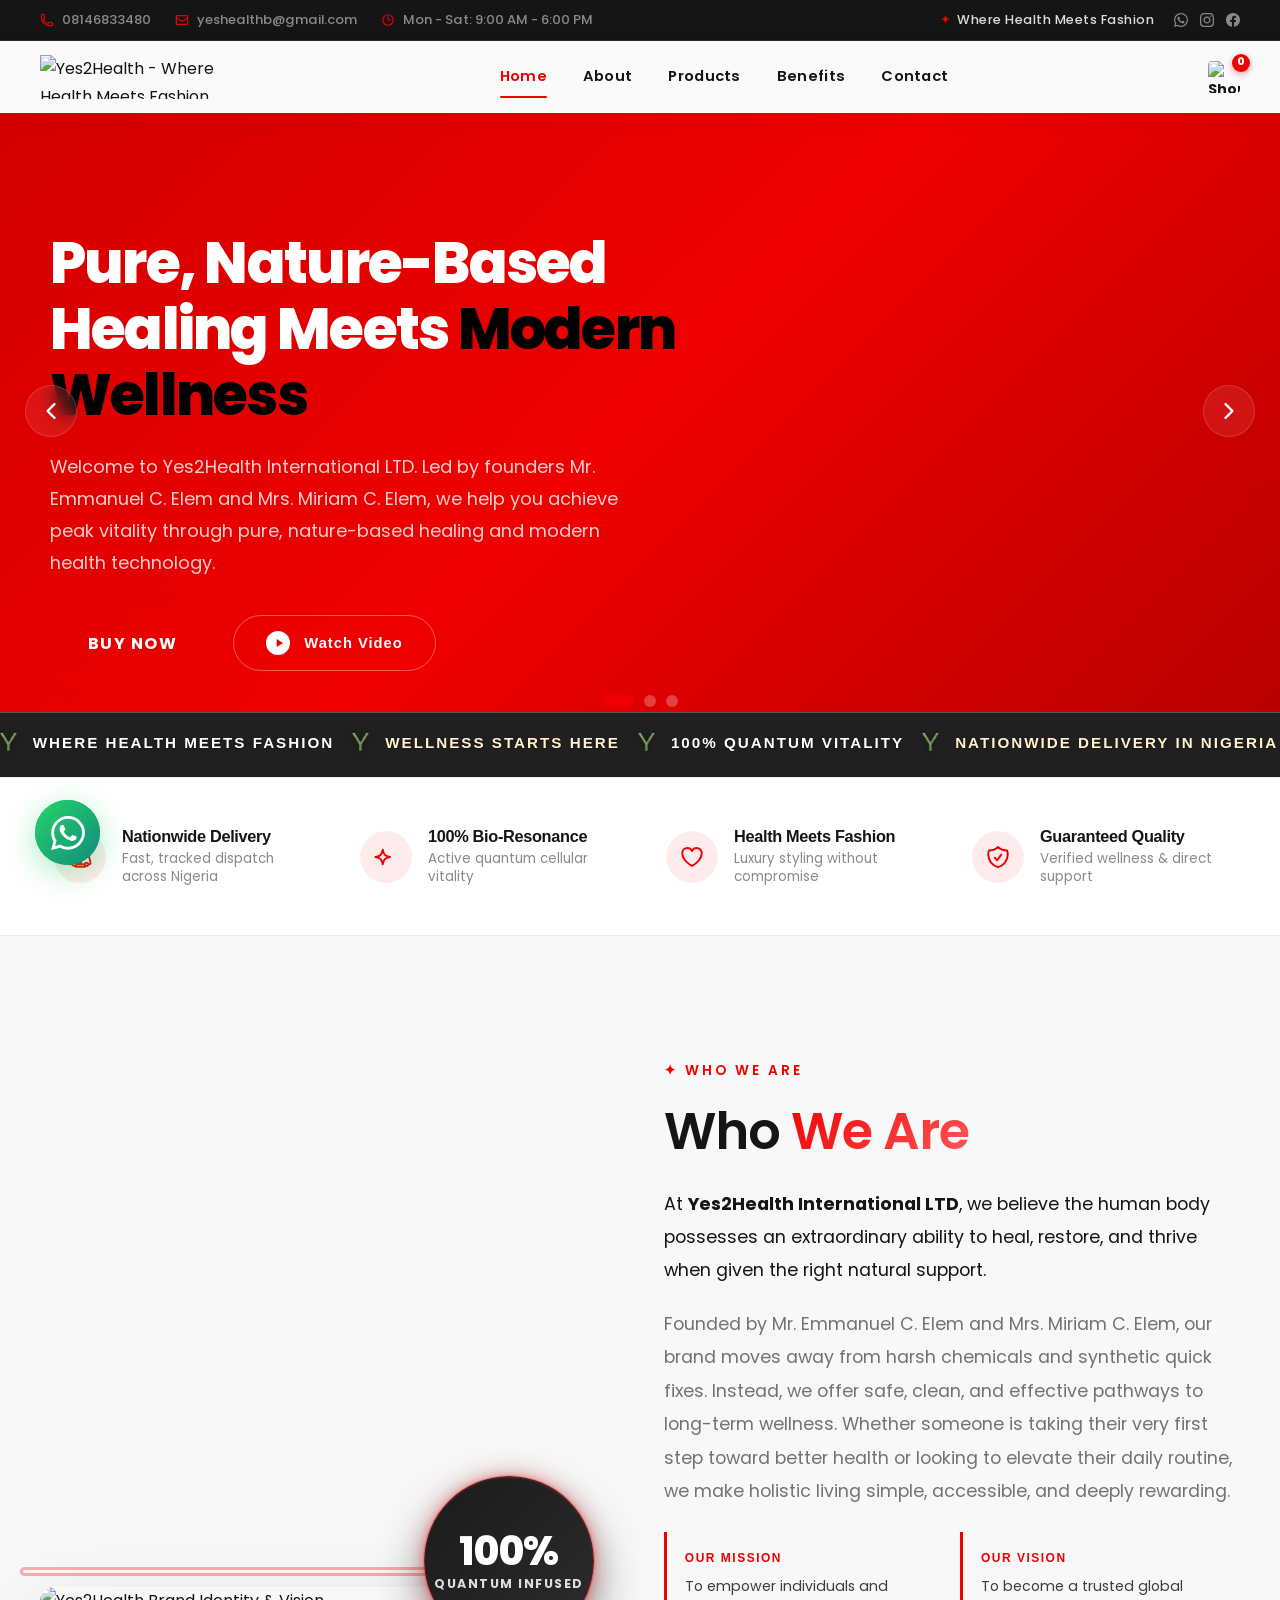
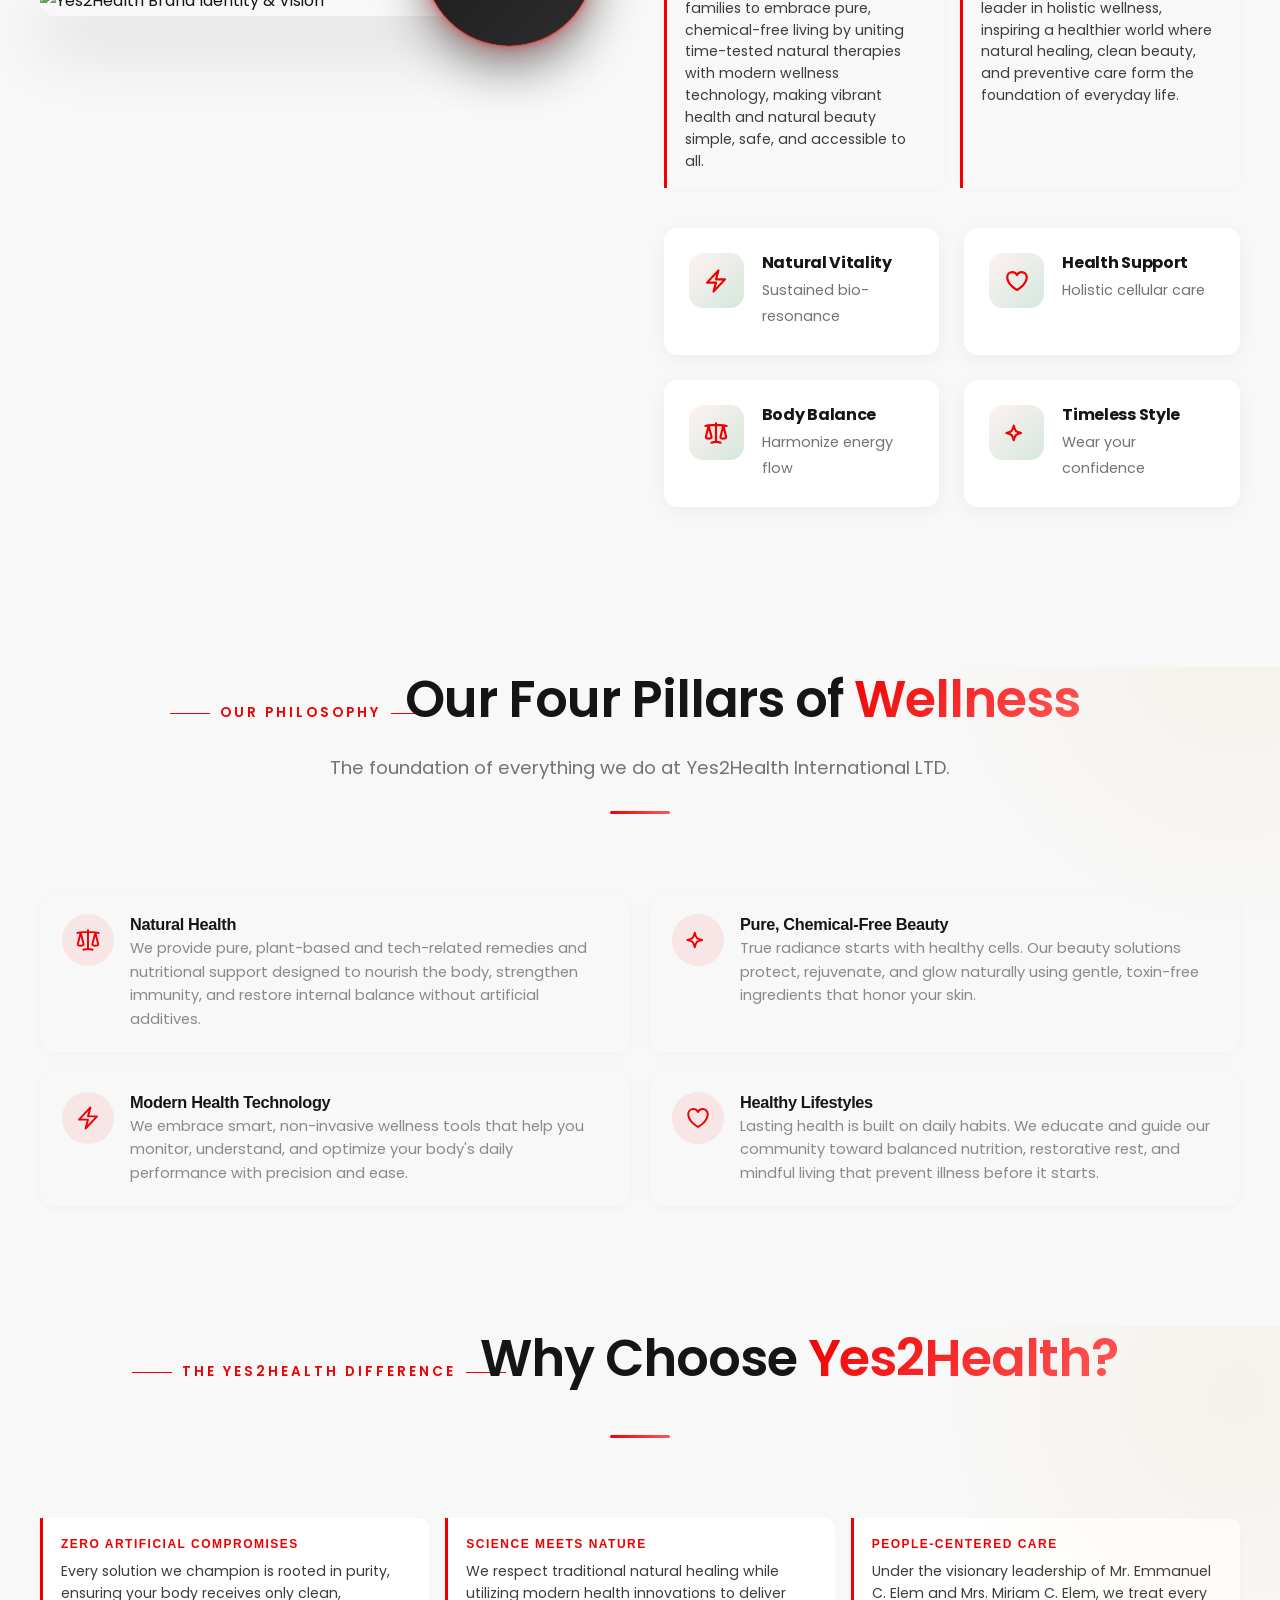
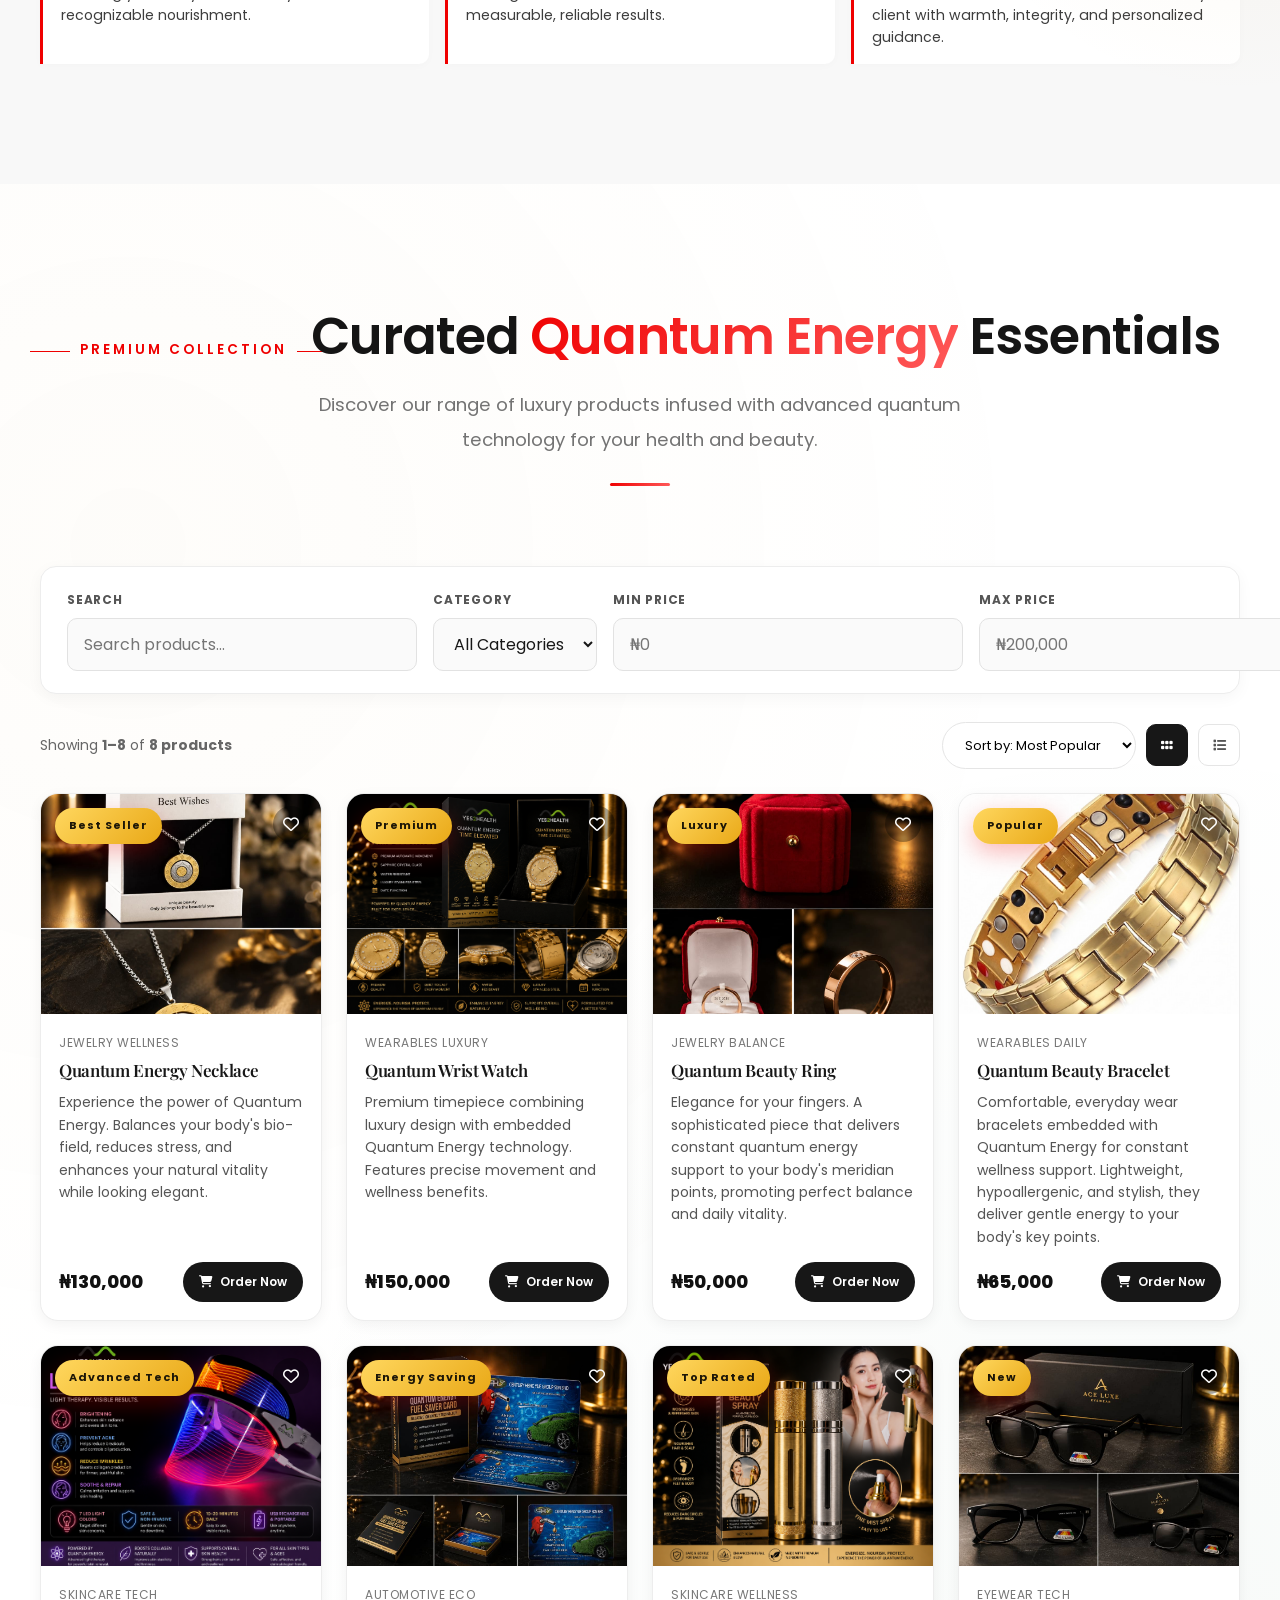
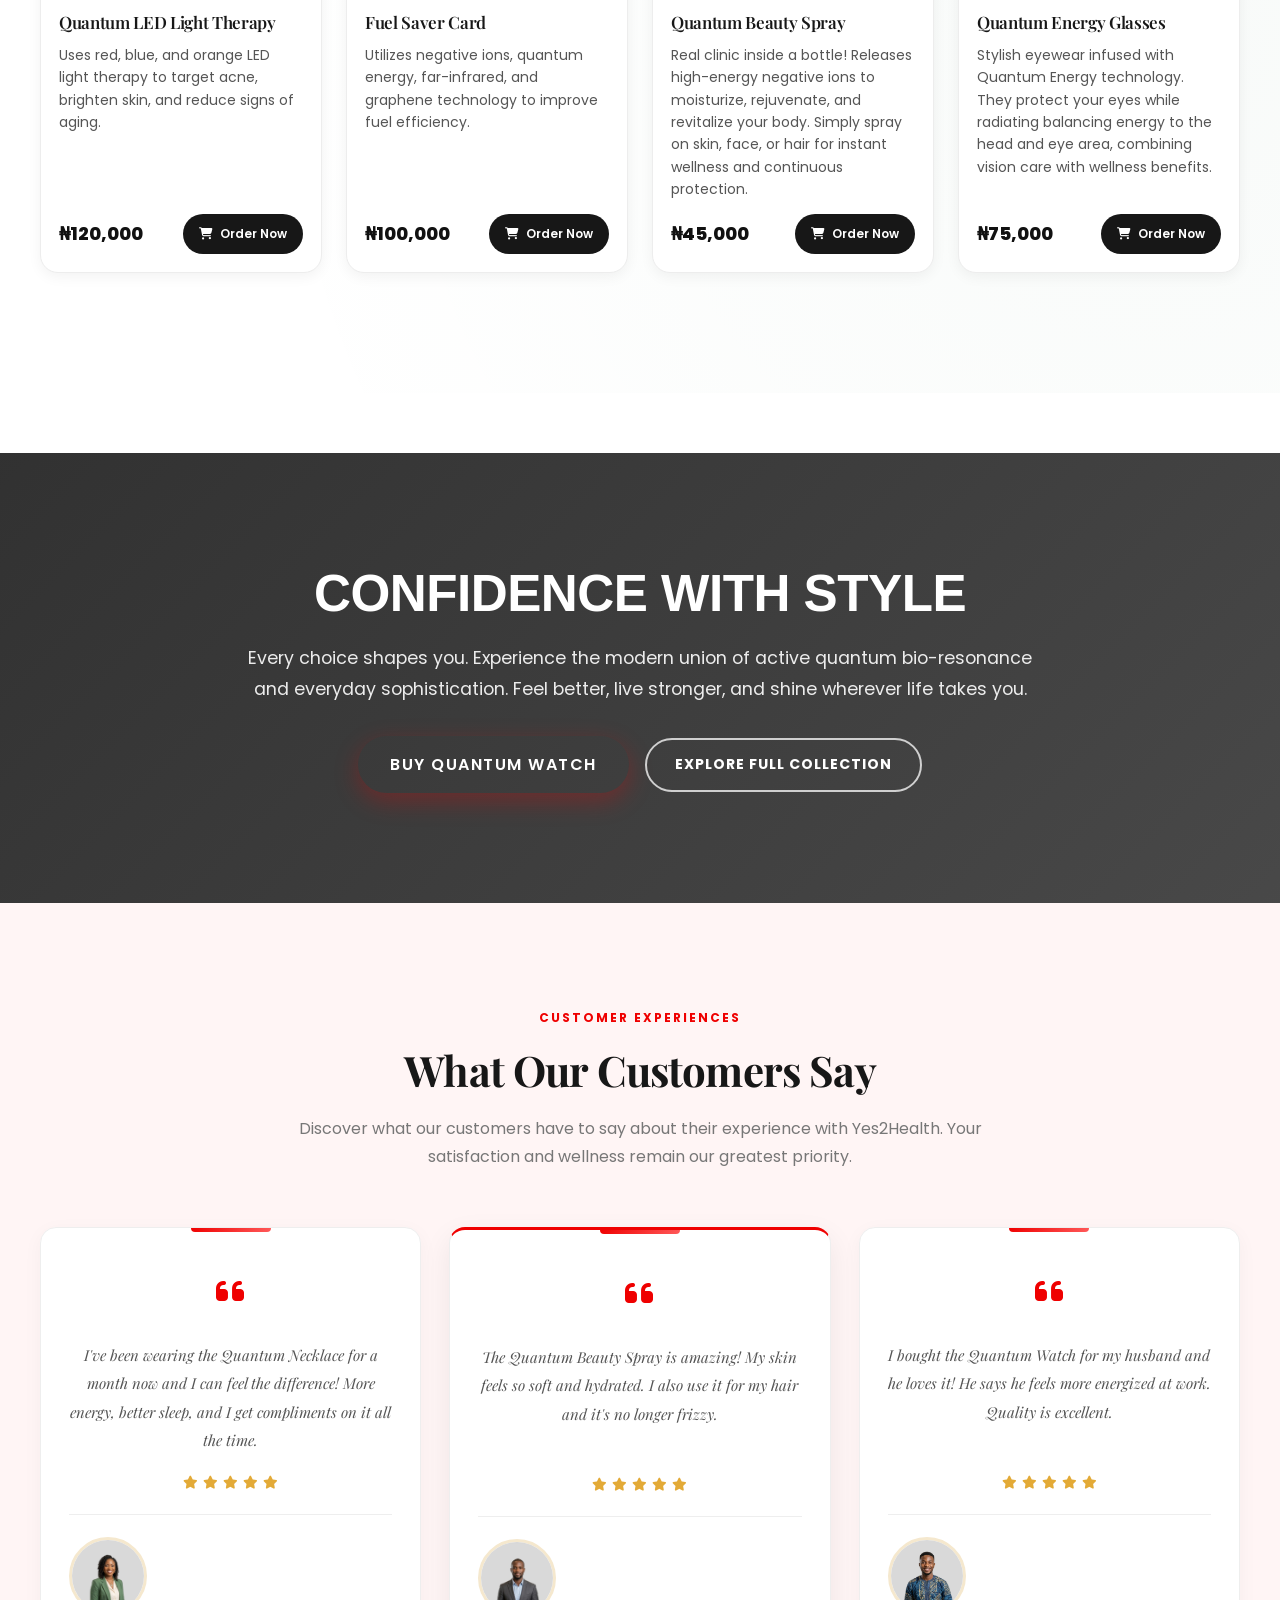
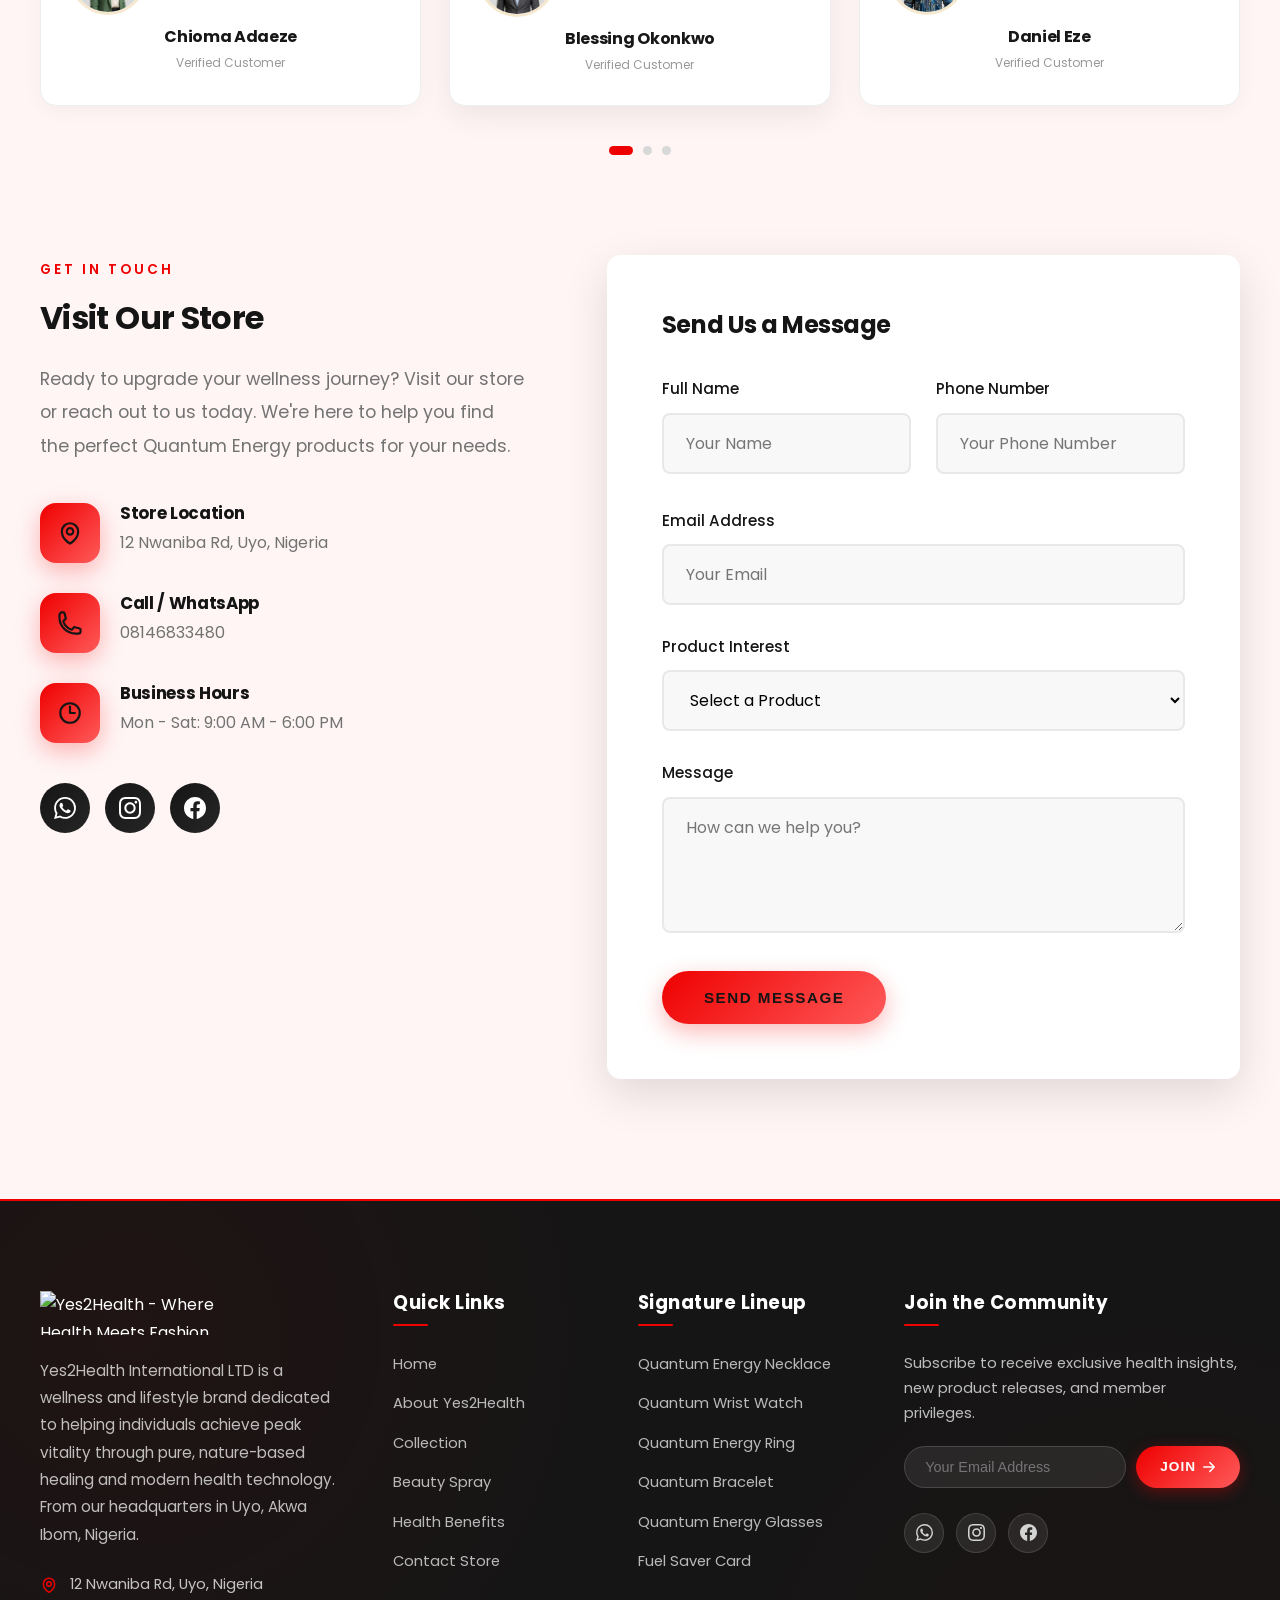
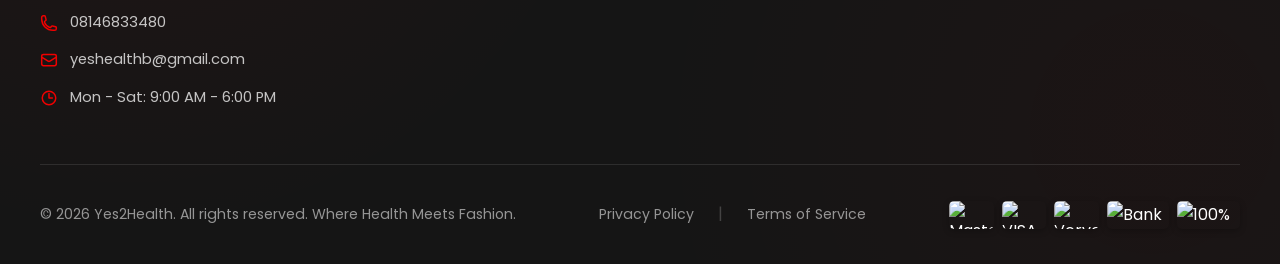
==== commit 6323999a: "Fix mobile menu links not scrolling to sections" ====
--- a/index.html
+++ b/index.html
@@ -142,7 +142,7 @@
                     <a href="#about">About</a>
                     <a href="#products">Products</a>
 
-                    <a href="#benefits">Benefits</a>
+                    <a href="#why-us">Benefits</a>
                     <a href="#contact">Contact</a>
                     <a href="#" id="install-app-btn" class="nav-cta install-btn" style="display: none; background: #ffffff; color: #151515; border: 1px solid #EF0000; font-weight: 700;">Install App</a>
                 </nav>
@@ -979,8 +979,8 @@
                     <a href="#home">Home</a>
                     <a href="#about">About Yes2Health</a>
                     <a href="#products">Collection</a>
-                    <a href="#spray">Beauty Spray</a>
-                    <a href="#benefits">Health Benefits</a>
+                    <a href="#products">Beauty Spray</a>
+                    <a href="#why-us">Health Benefits</a>
                     <a href="#contact">Contact Store</a>
                 </div>
 
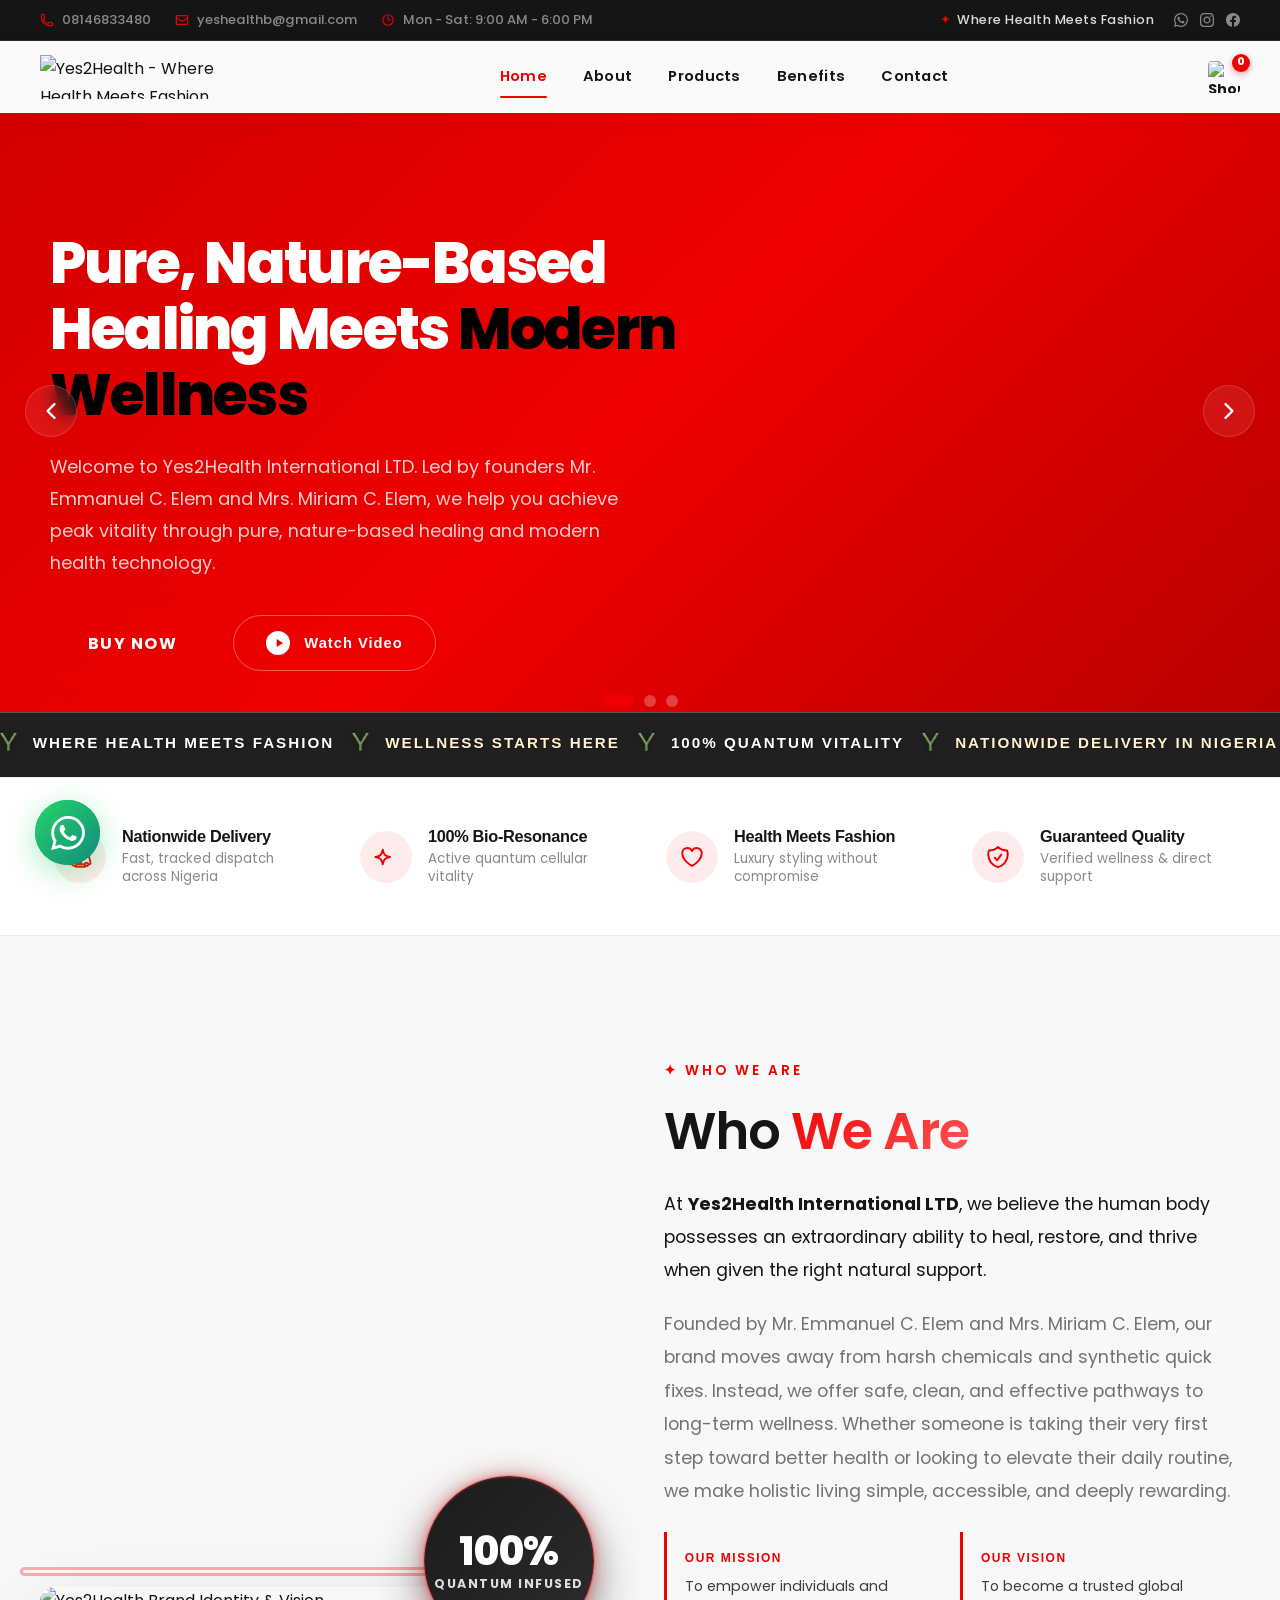
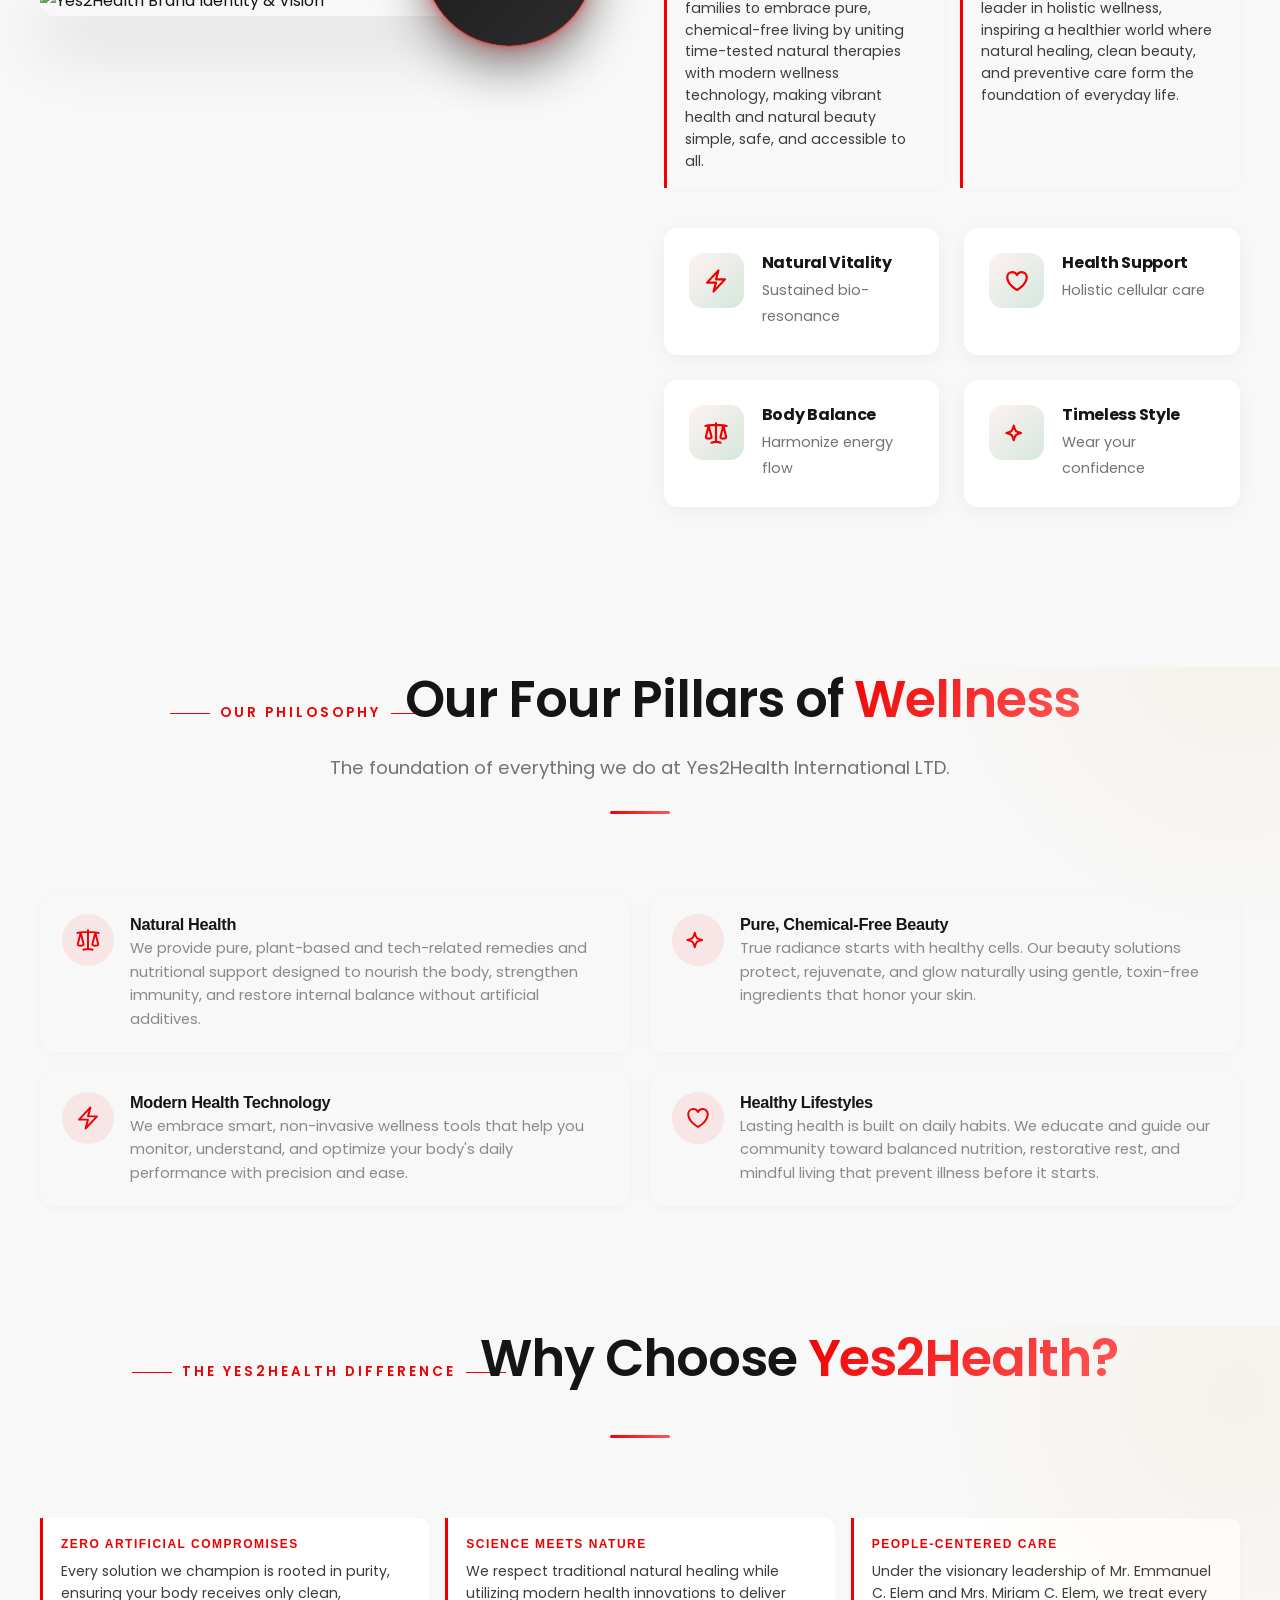
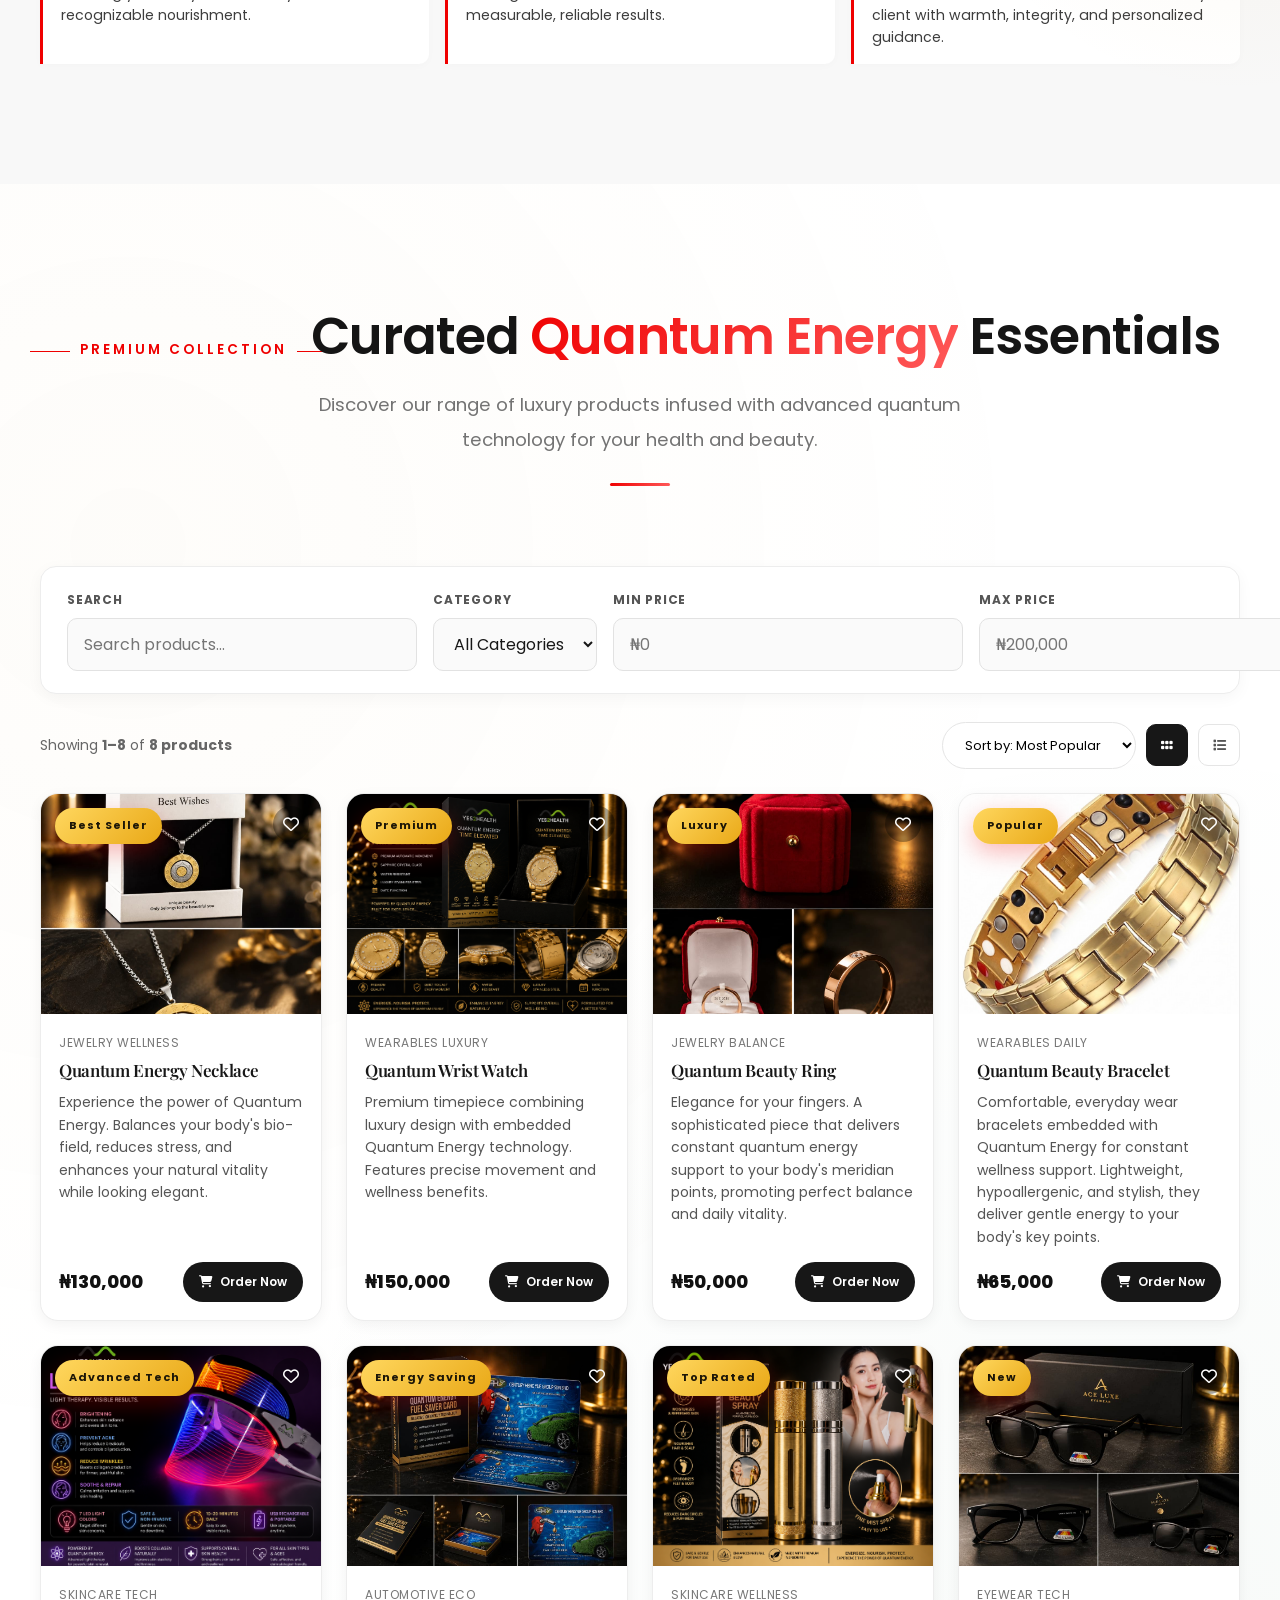
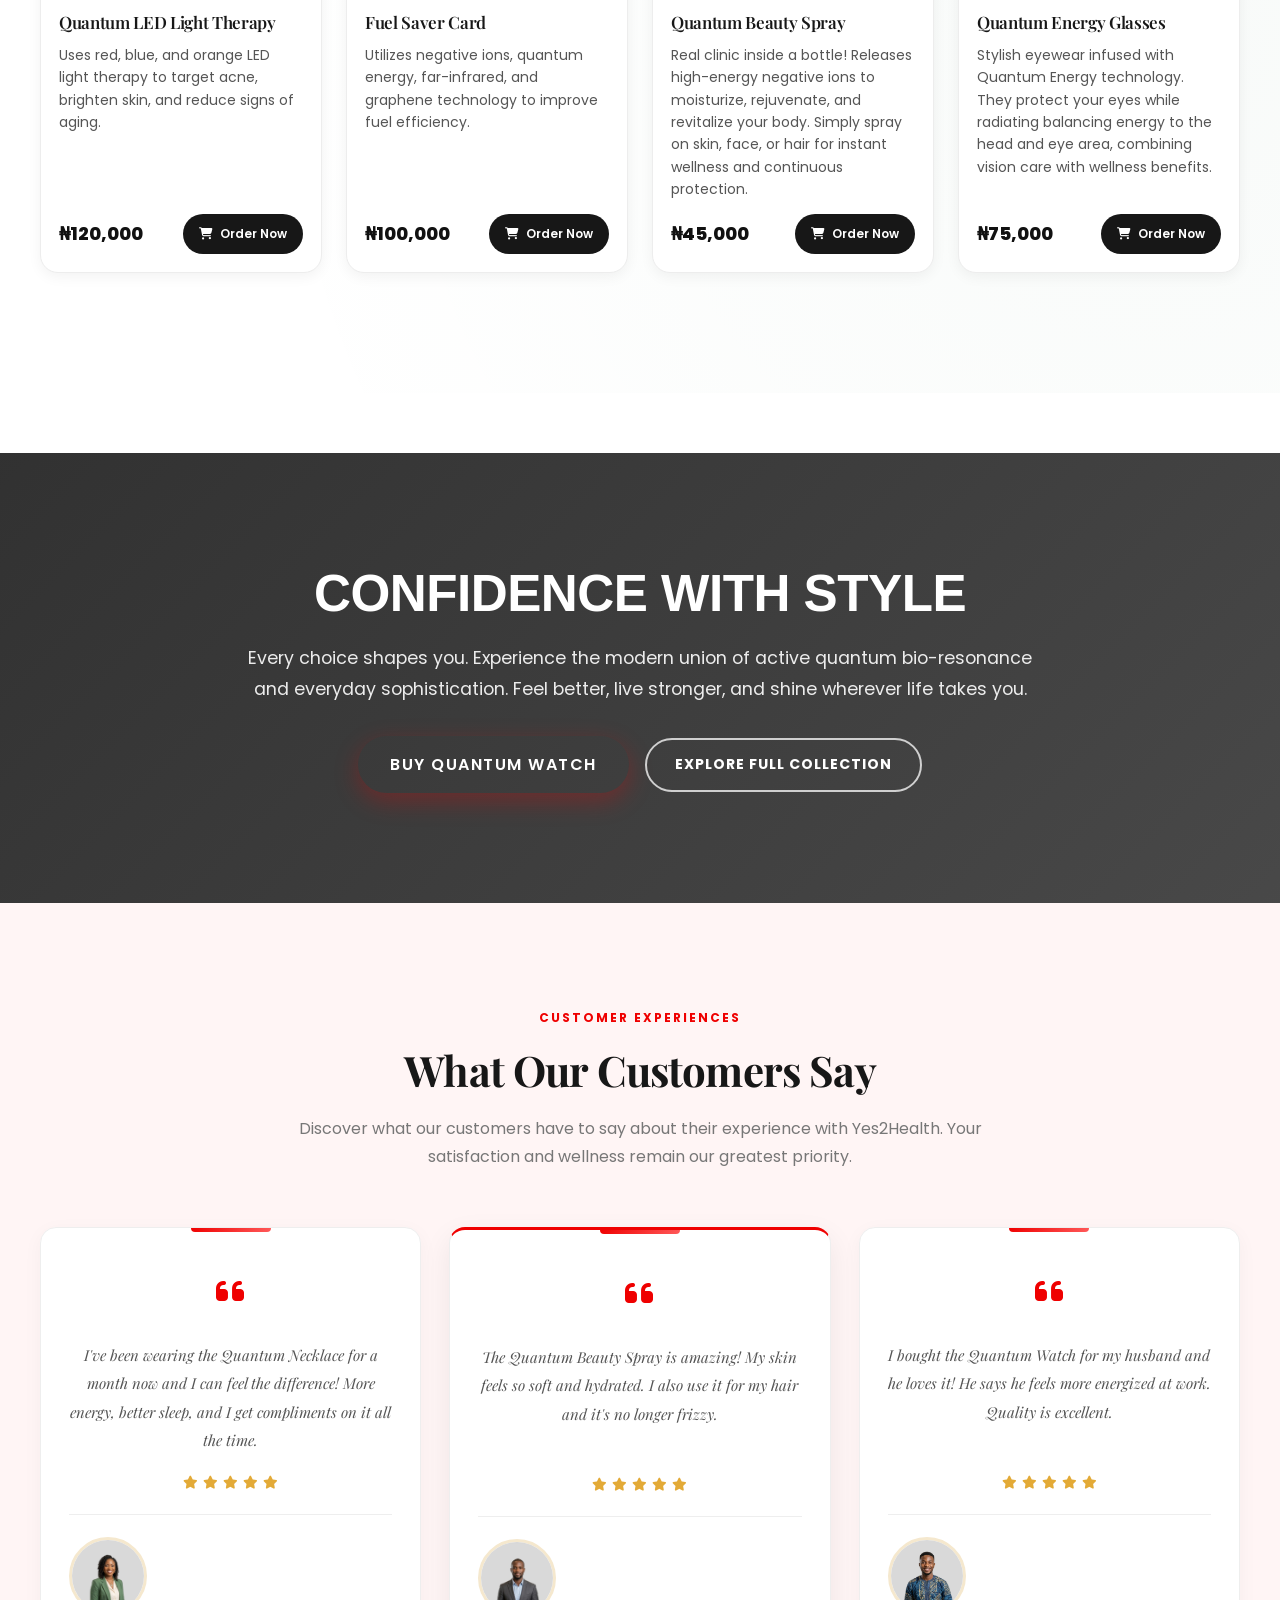
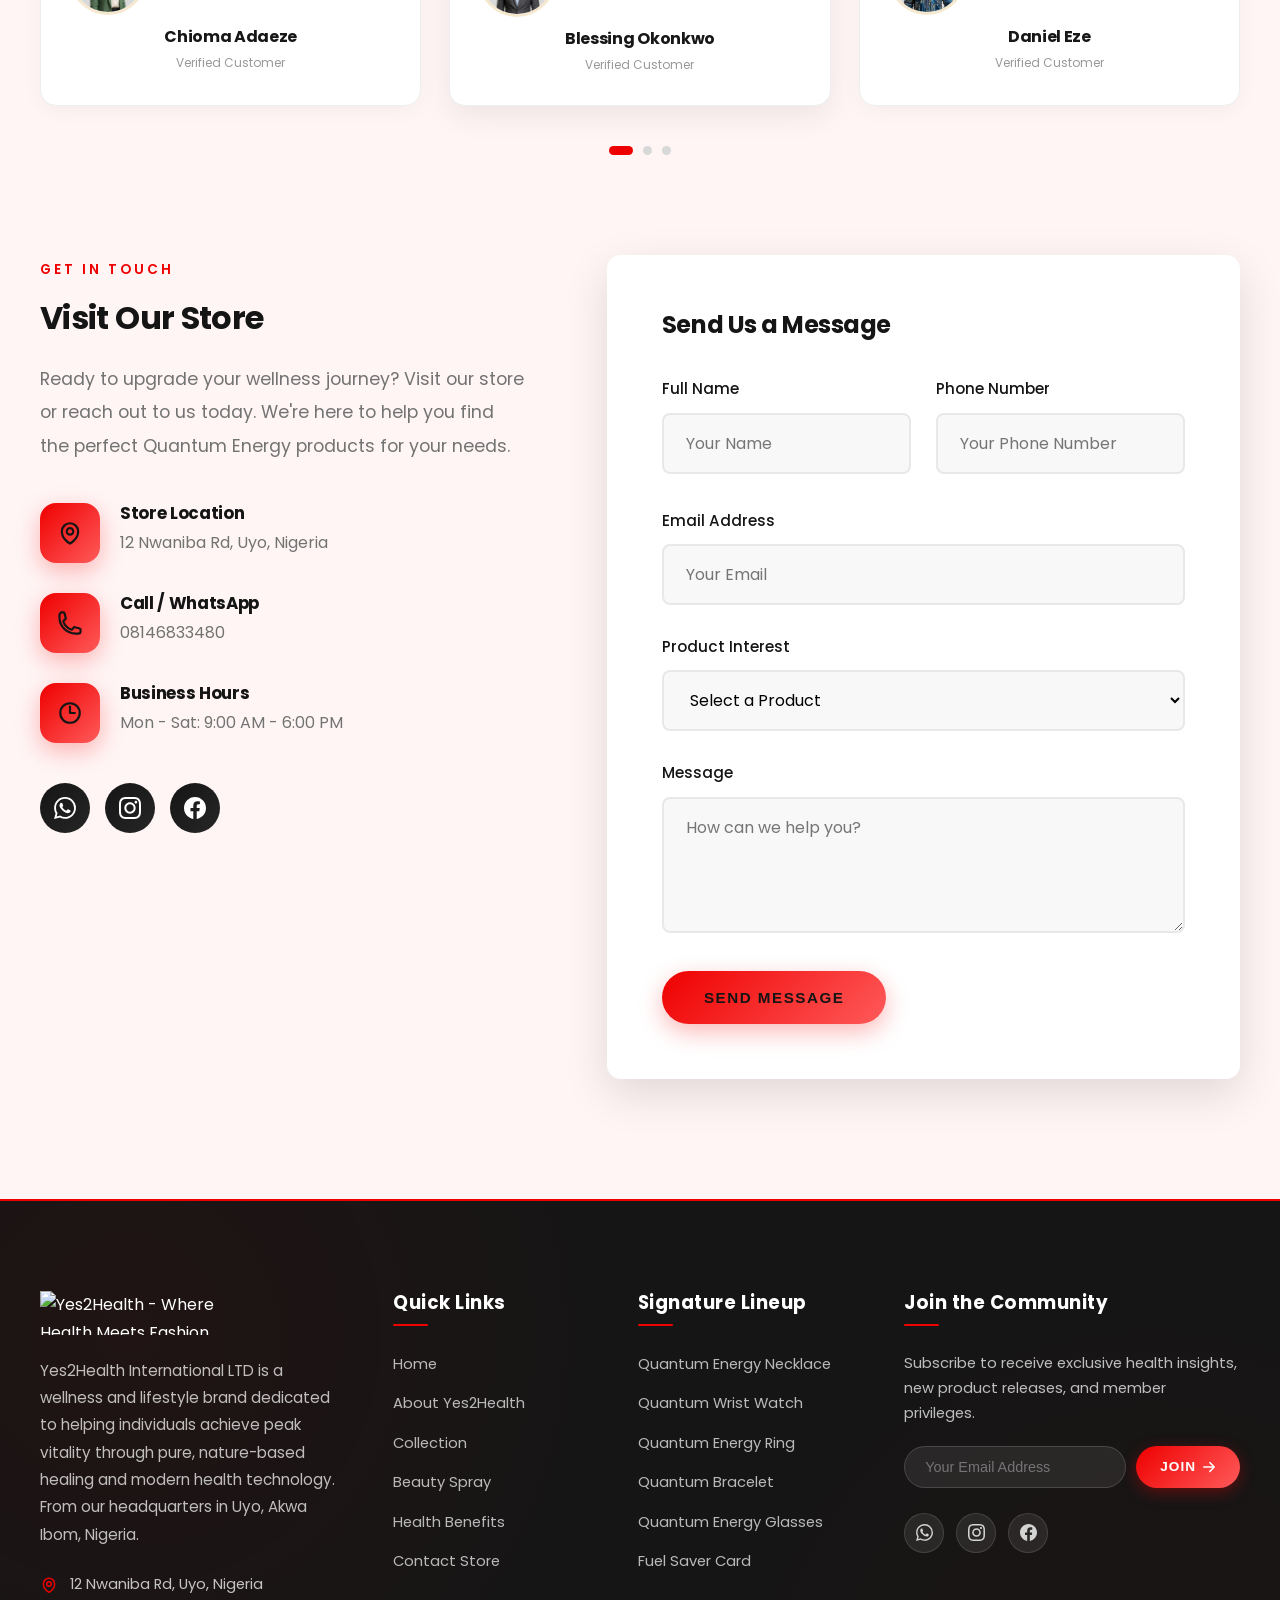
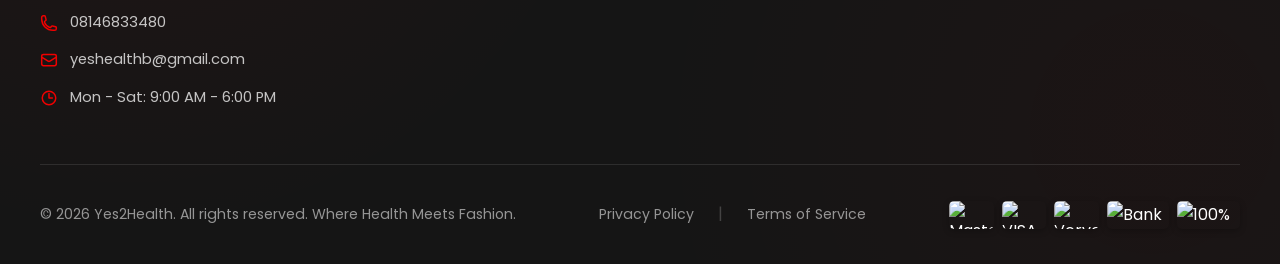
==== commit 3cd1489f: "Restore automatic video playback with muted-autoplay fallback" ====
--- a/index.html
+++ b/index.html
@@ -1055,6 +1055,7 @@
                         src="videos/product-ad.mp4"
                         controls
                         playsinline
+                        muted
                         preload="metadata"
                         poster="images/product-showcase.jpg"
                 ></video>
